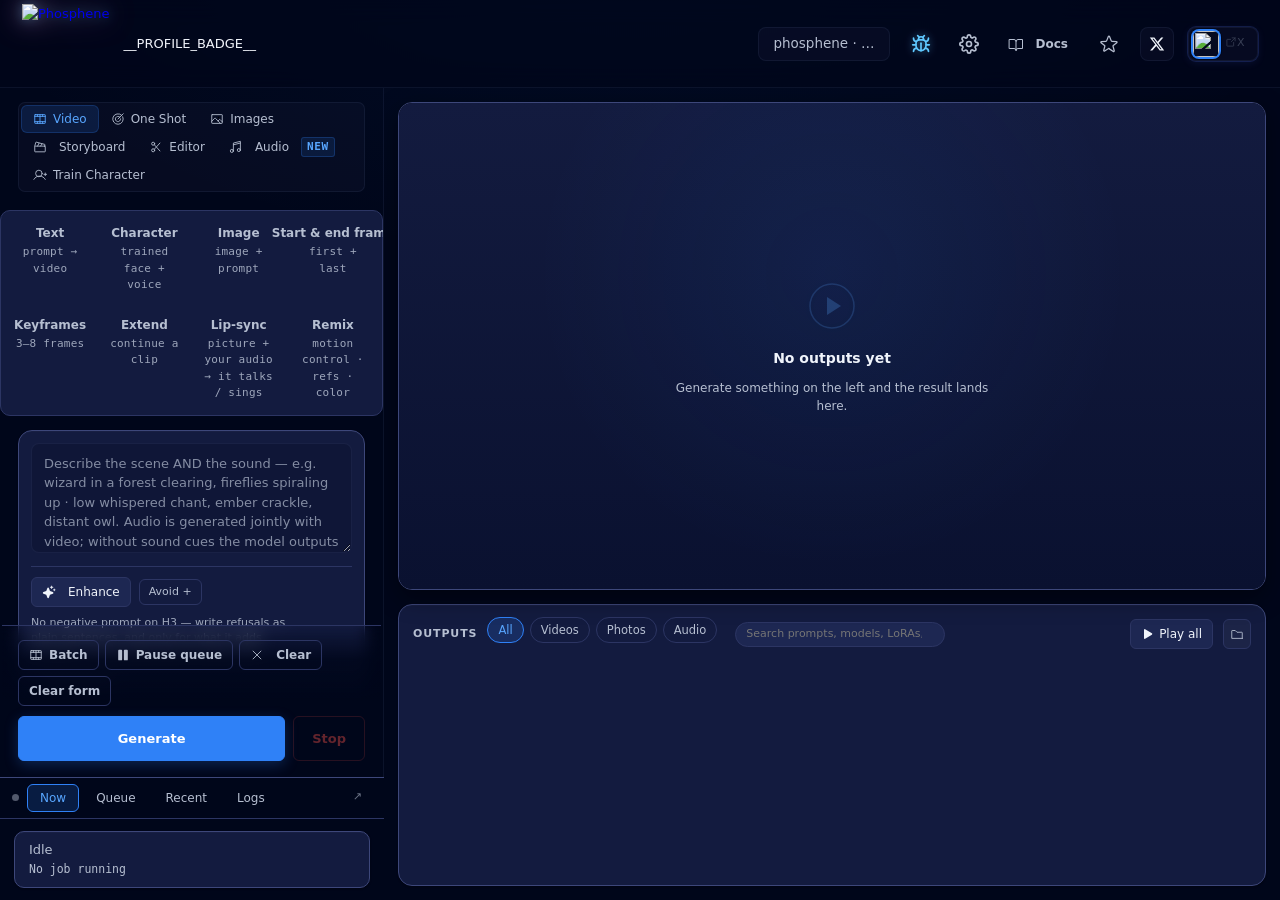
==== webapp/index.html @ 0e21e555 "Merge remote-tracking branch 'origin/main'" ====
<!doctype html>
<html lang="en">
<head>
  <meta charset="utf-8">
  <meta name="viewport" content="width=device-width, initial-scale=1">
  <title>Phosphene</title>
  <!-- The build this PROCESS is serving, not the one in the working tree.
       Server-rendered, so it answers before a byte of JS runs and survives
       a page saved to disk. See build_stamp_text(). -->
  <meta name="phosphene-build" content="__BUILD_STAMP__">
  <link rel="icon" type="image/png" sizes="64x64" href="/assets/favicon-64.png">
  <link rel="icon" type="image/png" sizes="256x256" href="/assets/favicon.png">
  <!-- The panel stylesheet lives on disk at webapp/style/panel.css (served
       by do_GET's /webapp/ route with __ENGINE_RULES__ substituted at request
       time from the ENGINES registry — same single-source substitution page()
       used to do when the CSS was embedded here). New styles go in that file,
       never in this string. See docs/ARCHITECTURE.md. -->
  <link rel="stylesheet" href="/webapp/style/panel.css">
</head>
<!-- data-cap-tier is set at request time by page() from _resolve_cap_tier() —
     the FEATURE tier: this Mac's RAM, folded down to what the active
     generation can serve (or the LTX_FORCE_CAP_TIER env override). CSS rules
     `body[data-cap-tier="q4|q8"]` switch which intents are visible.
     window.PHOSPHENE_CAP_TIER mirrors it for runtime JS branches.

     IT DOES NOT ANSWER "are the weights on disk" — that is `data-q8-pack`,
     written every poll from /status. On 2.5 the two diverge for the first
     time: a 64 GB Mac holding only the base pack resolves cap_tier=q8 and
     still cannot render a trained character. Both must be able to be true;
     see §11-E of the v4.0 spec. -->
<!-- data-engine is stamped in the markup, not left for setEngine() to add on
     boot: the per-engine fold rules (`body:not([data-engine="ltx"])
     [data-ltx-only]`) match a body with NO attribute, so every LTX-only
     control would flash hidden for the frame before the script runs. -->
<body data-cap-tier="__CAP_TIER__" data-engine="ltx">

<!-- Phosphor Icons (MIT, https://github.com/phosphor-icons/core) — inline symbol library.
     Referenced via <svg class="ph"><use href="#ph-NAME"/></svg>. The symbol set is
     curated, not the full Phosphor library — only icons we actually use. License notice
     lives at LICENSES/phosphor-icons.txt in the repo root. -->
<svg width="0" height="0" style="position:absolute;width:0;height:0;overflow:hidden" aria-hidden="true">
<defs>
<symbol id="ph-arrow-clockwise" viewBox="0 0 256 256"><polyline points="184 104 232 104 232 56" fill="none" stroke="currentColor" stroke-linecap="round" stroke-linejoin="round" stroke-width="16"/><path d="M188.4,192a88,88,0,1,1,1.83-126.23L232,104" fill="none" stroke="currentColor" stroke-linecap="round" stroke-linejoin="round" stroke-width="16"/></symbol>
<symbol id="ph-arrow-clockwise-bold" viewBox="0 0 256 256"><polyline points="184 104 232 104 232 56" fill="none" stroke="currentColor" stroke-linecap="round" stroke-linejoin="round" stroke-width="24"/><path d="M188.4,192a88,88,0,1,1,1.83-126.23L232,104" fill="none" stroke="currentColor" stroke-linecap="round" stroke-linejoin="round" stroke-width="24"/></symbol>
<symbol id="ph-arrow-square-out" viewBox="0 0 256 256"><polyline points="216 104 215.99 40.01 152 40" fill="none" stroke="currentColor" stroke-linecap="round" stroke-linejoin="round" stroke-width="16"/><line x1="136" y1="120" x2="216" y2="40" fill="none" stroke="currentColor" stroke-linecap="round" stroke-linejoin="round" stroke-width="16"/><path d="M184,136v72a8,8,0,0,1-8,8H48a8,8,0,0,1-8-8V80a8,8,0,0,1,8-8h72" fill="none" stroke="currentColor" stroke-linecap="round" stroke-linejoin="round" stroke-width="16"/></symbol>
<symbol id="ph-arrow-up" viewBox="0 0 256 256"><line x1="128" y1="216" x2="128" y2="40" fill="none" stroke="currentColor" stroke-linecap="round" stroke-linejoin="round" stroke-width="16"/><polyline points="56 112 128 40 200 112" fill="none" stroke="currentColor" stroke-linecap="round" stroke-linejoin="round" stroke-width="16"/></symbol>
<symbol id="ph-caret-down-bold" viewBox="0 0 256 256"><polyline points="208 96 128 176 48 96" fill="none" stroke="currentColor" stroke-linecap="round" stroke-linejoin="round" stroke-width="24"/></symbol>
<symbol id="ph-check-bold" viewBox="0 0 256 256"><polyline points="40 144 96 200 224 72" fill="none" stroke="currentColor" stroke-linecap="round" stroke-linejoin="round" stroke-width="24"/></symbol>
<symbol id="ph-download-simple" viewBox="0 0 256 256"><line x1="128" y1="144" x2="128" y2="32" fill="none" stroke="currentColor" stroke-linecap="round" stroke-linejoin="round" stroke-width="16"/><polyline points="216 144 216 208 40 208 40 144" fill="none" stroke="currentColor" stroke-linecap="round" stroke-linejoin="round" stroke-width="16"/><polyline points="168 104 128 144 88 104" fill="none" stroke="currentColor" stroke-linecap="round" stroke-linejoin="round" stroke-width="16"/></symbol>
<symbol id="ph-film-slate" viewBox="0 0 256 256"><path d="M216,112H40a8,8,0,0,0-8,8v88a8,8,0,0,0,8,8H216a8,8,0,0,0,8-8V120A8,8,0,0,0,216,112Z" fill="none" stroke="currentColor" stroke-linecap="round" stroke-linejoin="round" stroke-width="16"/><path d="M32,112,50.6,44.7a8,8,0,0,1,9.8-5.6L213.3,80.4a8,8,0,0,1,5.6,9.8L213,112" fill="none" stroke="currentColor" stroke-linecap="round" stroke-linejoin="round" stroke-width="16"/><line x1="110.1" y1="59.5" x2="83.2" y2="112" fill="none" stroke="currentColor" stroke-linecap="round" stroke-linejoin="round" stroke-width="16"/><line x1="163.9" y1="74" x2="137" y2="112" fill="none" stroke="currentColor" stroke-linecap="round" stroke-linejoin="round" stroke-width="16"/></symbol>
<symbol id="ph-film-strip" viewBox="0 0 256 256"><rect x="32" y="48" width="192" height="160" rx="8" fill="none" stroke="currentColor" stroke-linecap="round" stroke-linejoin="round" stroke-width="16"/><line x1="128" y1="48" x2="128" y2="208" fill="none" stroke="currentColor" stroke-linecap="round" stroke-linejoin="round" stroke-width="16"/><line x1="32" y1="80" x2="224" y2="80" fill="none" stroke="currentColor" stroke-linecap="round" stroke-linejoin="round" stroke-width="16"/><line x1="32" y1="176" x2="224" y2="176" fill="none" stroke="currentColor" stroke-linecap="round" stroke-linejoin="round" stroke-width="16"/><line x1="80" y1="48" x2="80" y2="80" fill="none" stroke="currentColor" stroke-linecap="round" stroke-linejoin="round" stroke-width="16"/><line x1="176" y1="48" x2="176" y2="80" fill="none" stroke="currentColor" stroke-linecap="round" stroke-linejoin="round" stroke-width="16"/><line x1="80" y1="176" x2="80" y2="208" fill="none" stroke="currentColor" stroke-linecap="round" stroke-linejoin="round" stroke-width="16"/><line x1="176" y1="176" x2="176" y2="208" fill="none" stroke="currentColor" stroke-linecap="round" stroke-linejoin="round" stroke-width="16"/></symbol>
<symbol id="ph-scissors" viewBox="0 0 256 256"><circle cx="76" cy="68" r="28" fill="none" stroke="currentColor" stroke-linecap="round" stroke-linejoin="round" stroke-width="16"/><circle cx="76" cy="188" r="28" fill="none" stroke="currentColor" stroke-linecap="round" stroke-linejoin="round" stroke-width="16"/><line x1="96.9" y1="86.6" x2="200" y2="200" fill="none" stroke="currentColor" stroke-linecap="round" stroke-linejoin="round" stroke-width="16"/><line x1="96.9" y1="169.4" x2="200" y2="56" fill="none" stroke="currentColor" stroke-linecap="round" stroke-linejoin="round" stroke-width="16"/></symbol>
<symbol id="ph-gear-six" viewBox="0 0 256 256"><circle cx="128" cy="128" r="40" fill="none" stroke="currentColor" stroke-linecap="round" stroke-linejoin="round" stroke-width="16"/><path d="M130.05,206.11c-1.34,0-2.69,0-4,0L94,224a104.61,104.61,0,0,1-34.11-19.2l-.12-36c-.71-1.12-1.38-2.25-2-3.41L25.9,147.24a99.15,99.15,0,0,1,0-38.46l31.84-18.1c.65-1.15,1.32-2.29,2-3.41l.16-36A104.58,104.58,0,0,1,94,32l32,17.89c1.34,0,2.69,0,4,0L162,32a104.61,104.61,0,0,1,34.11,19.2l.12,36c.71,1.12,1.38,2.25,2,3.41l31.85,18.14a99.15,99.15,0,0,1,0,38.46l-31.84,18.1c-.65,1.15-1.32,2.29-2,3.41l-.16,36A104.58,104.58,0,0,1,162,224Z" fill="none" stroke="currentColor" stroke-linecap="round" stroke-linejoin="round" stroke-width="16"/></symbol>
<symbol id="ph-image" viewBox="0 0 256 256"><rect x="32" y="48" width="192" height="160" rx="8" fill="none" stroke="currentColor" stroke-linecap="round" stroke-linejoin="round" stroke-width="16"/><circle cx="156" cy="100" r="12"/><path d="M147.31,164,173,138.34a8,8,0,0,1,11.31,0L224,178.06" fill="none" stroke="currentColor" stroke-linecap="round" stroke-linejoin="round" stroke-width="16"/><path d="M32,168.69l54.34-54.35a8,8,0,0,1,11.32,0L191.31,208" fill="none" stroke="currentColor" stroke-linecap="round" stroke-linejoin="round" stroke-width="16"/></symbol>
<symbol id="ph-info-fill" viewBox="0 0 256 256"><path d="M128,24A104,104,0,1,0,232,128,104.11,104.11,0,0,0,128,24Zm-4,48a12,12,0,1,1-12,12A12,12,0,0,1,124,72Zm12,112a16,16,0,0,1-16-16V128a8,8,0,0,1,0-16,16,16,0,0,1,16,16v40a8,8,0,0,1,0,16Z" fill="currentColor"/></symbol>
<symbol id="ph-info" viewBox="0 0 256 256"><circle cx="128" cy="128" r="96" fill="none" stroke="currentColor" stroke-linecap="round" stroke-linejoin="round" stroke-width="16"/><polyline points="120 120 128 120 128 172 136 172" fill="none" stroke="currentColor" stroke-linecap="round" stroke-linejoin="round" stroke-width="16"/><circle cx="126" cy="84" r="10" fill="currentColor"/></symbol>
<symbol id="ph-magnifying-glass" viewBox="0 0 256 256"><circle cx="112" cy="112" r="80" fill="none" stroke="currentColor" stroke-linecap="round" stroke-linejoin="round" stroke-width="16"/><line x1="168.57" y1="168.57" x2="224" y2="224" fill="none" stroke="currentColor" stroke-linecap="round" stroke-linejoin="round" stroke-width="16"/></symbol>
<symbol id="ph-book-open" viewBox="0 0 256 256"><path d="M128,88a32,32,0,0,1,32-32h72V200H160a32,32,0,0,0-32,32" fill="none" stroke="currentColor" stroke-linecap="round" stroke-linejoin="round" stroke-width="16"/><path d="M24,200H96a32,32,0,0,1,32,32V88A32,32,0,0,0,96,56H24Z" fill="none" stroke="currentColor" stroke-linecap="round" stroke-linejoin="round" stroke-width="16"/></symbol>
<symbol id="ph-pause-fill" viewBox="0 0 256 256"><path d="M216,48V208a16,16,0,0,1-16,16H160a16,16,0,0,1-16-16V48a16,16,0,0,1,16-16h40A16,16,0,0,1,216,48ZM96,32H56A16,16,0,0,0,40,48V208a16,16,0,0,0,16,16H96a16,16,0,0,0,16-16V48A16,16,0,0,0,96,32Z" fill="currentColor"/></symbol>
<symbol id="ph-pencil-simple" viewBox="0 0 256 256"><path d="M92.69,216H48a8,8,0,0,1-8-8V163.31a8,8,0,0,1,2.34-5.65L165.66,34.34a8,8,0,0,1,11.31,0L221.66,79a8,8,0,0,1,0,11.31L98.34,213.66A8,8,0,0,1,92.69,216Z" fill="none" stroke="currentColor" stroke-linecap="round" stroke-linejoin="round" stroke-width="16"/><line x1="136" y1="64" x2="192" y2="120" fill="none" stroke="currentColor" stroke-linecap="round" stroke-linejoin="round" stroke-width="16"/></symbol>
<!-- FILM-43: "Duplicate this storyboard" — two overlapping rounded
     rectangles, same currentColor-stroke idiom as every other ph- icon here. -->
<symbol id="ph-copy" viewBox="0 0 256 256"><rect x="88" y="88" width="128" height="128" rx="12" fill="none" stroke="currentColor" stroke-linecap="round" stroke-linejoin="round" stroke-width="16"/><path d="M168,88V56a8,8,0,0,0-8-8H56a8,8,0,0,0-8,8V160a8,8,0,0,0,8,8H88" fill="none" stroke="currentColor" stroke-linecap="round" stroke-linejoin="round" stroke-width="16"/></symbol>
<symbol id="ph-play-fill" viewBox="0 0 256 256"><path d="M240,128a15.74,15.74,0,0,1-7.6,13.51L88.32,229.65a16,16,0,0,1-16.2.3A15.86,15.86,0,0,1,64,216.13V39.87a15.86,15.86,0,0,1,8.12-13.82,16,16,0,0,1,16.2.3L232.4,114.49A15.74,15.74,0,0,1,240,128Z" fill="currentColor"/></symbol>
<symbol id="ph-sparkle-fill" viewBox="0 0 256 256"><path d="M208,144a15.78,15.78,0,0,1-10.42,14.94L146,178l-19,51.62a15.92,15.92,0,0,1-29.88,0L78,178l-51.62-19a15.92,15.92,0,0,1,0-29.88L78,110l19-51.62a15.92,15.92,0,0,1,29.88,0L146,110l51.62,19A15.78,15.78,0,0,1,208,144ZM152,48h16V64a8,8,0,0,0,16,0V48h16a8,8,0,0,0,0-16H184V16a8,8,0,0,0-16,0V32H152a8,8,0,0,0,0,16Zm88,32h-8V72a8,8,0,0,0-16,0v8h-8a8,8,0,0,0,0,16h8v8a8,8,0,0,0,16,0V96h8a8,8,0,0,0,0-16Z" fill="currentColor"/></symbol>
<symbol id="ph-target" viewBox="0 0 256 256"><line x1="128" y1="128" x2="224" y2="32" fill="none" stroke="currentColor" stroke-linecap="round" stroke-linejoin="round" stroke-width="16"/><path d="M195.88,60.12a95.88,95.88,0,1,0,18.77,26.49" fill="none" stroke="currentColor" stroke-linecap="round" stroke-linejoin="round" stroke-width="16"/><path d="M161.94,94.06a48,48,0,1,0,14,31.2" fill="none" stroke="currentColor" stroke-linecap="round" stroke-linejoin="round" stroke-width="16"/></symbol>
<symbol id="ph-trash-simple" viewBox="0 0 256 256"><line x1="216" y1="56" x2="40" y2="56" fill="none" stroke="currentColor" stroke-linecap="round" stroke-linejoin="round" stroke-width="16"/><line x1="88" y1="24" x2="168" y2="24" fill="none" stroke="currentColor" stroke-linecap="round" stroke-linejoin="round" stroke-width="16"/><path d="M200,56V208a8,8,0,0,1-8,8H64a8,8,0,0,1-8-8V56" fill="none" stroke="currentColor" stroke-linecap="round" stroke-linejoin="round" stroke-width="16"/></symbol>
<symbol id="ph-warning-fill" viewBox="0 0 256 256"><path d="M236.8,188.09,149.35,36.22h0a24.76,24.76,0,0,0-42.7,0L19.2,188.09a23.51,23.51,0,0,0,0,23.72A24.35,24.35,0,0,0,40.55,224h174.9a24.35,24.35,0,0,0,21.33-12.19A23.51,23.51,0,0,0,236.8,188.09ZM120,104a8,8,0,0,1,16,0v40a8,8,0,0,1-16,0Zm8,88a12,12,0,1,1,12-12A12,12,0,0,1,128,192Z" fill="currentColor"/></symbol>
<symbol id="ph-x" viewBox="0 0 256 256"><line x1="200" y1="56" x2="56" y2="200" stroke="currentColor" stroke-linecap="round" stroke-linejoin="round" stroke-width="16"/><line x1="200" y1="200" x2="56" y2="56" stroke="currentColor" stroke-linecap="round" stroke-linejoin="round" stroke-width="16"/></symbol>
<symbol id="ph-x-bold" viewBox="0 0 256 256"><line x1="200" y1="56" x2="56" y2="200" fill="none" stroke="currentColor" stroke-linecap="round" stroke-linejoin="round" stroke-width="24"/><line x1="200" y1="200" x2="56" y2="56" fill="none" stroke="currentColor" stroke-linecap="round" stroke-linejoin="round" stroke-width="24"/></symbol>
<symbol id="ph-x-circle" viewBox="0 0 256 256"><line x1="160" y1="96" x2="96" y2="160" fill="none" stroke="currentColor" stroke-linecap="round" stroke-linejoin="round" stroke-width="16"/><line x1="96" y1="96" x2="160" y2="160" fill="none" stroke="currentColor" stroke-linecap="round" stroke-linejoin="round" stroke-width="16"/><circle cx="128" cy="128" r="96" fill="none" stroke="currentColor" stroke-linecap="round" stroke-linejoin="round" stroke-width="16"/></symbol>
<symbol id="ph-x-circle-fill" viewBox="0 0 256 256"><path d="M128,24A104,104,0,1,0,232,128,104.11,104.11,0,0,0,128,24Zm37.66,130.34a8,8,0,0,1-11.32,11.32L128,139.31l-26.34,26.35a8,8,0,0,1-11.32-11.32L116.69,128,90.34,101.66a8,8,0,0,1,11.32-11.32L128,116.69l26.34-26.35a8,8,0,0,1,11.32,11.32L139.31,128Z" fill="currentColor"/></symbol>
<!-- File-kind icons referenced dynamically by agentAttachIcon(); the
     tree-shake regex doesn't see runtime string concatenation. -->
<symbol id="ph-paperclip" viewBox="0 0 256 256"><path d="M160,80,76.69,164.69a16,16,0,0,0,22.63,22.62L198.63,86.63a32,32,0,0,0-45.26-45.26L54.06,142.06a48,48,0,0,0,67.88,67.88L204,128" fill="none" stroke="currentColor" stroke-linecap="round" stroke-linejoin="round" stroke-width="16"/></symbol>
<symbol id="ph-file-text" viewBox="0 0 256 256"><path d="M200,224H56a8,8,0,0,1-8-8V40a8,8,0,0,1,8-8h96l56,56V216A8,8,0,0,1,200,224Z" fill="none" stroke="currentColor" stroke-linecap="round" stroke-linejoin="round" stroke-width="16"/><polyline points="152 32 152 88 208 88" fill="none" stroke="currentColor" stroke-linecap="round" stroke-linejoin="round" stroke-width="16"/><line x1="96" y1="136" x2="160" y2="136" fill="none" stroke="currentColor" stroke-linecap="round" stroke-linejoin="round" stroke-width="16"/><line x1="96" y1="168" x2="160" y2="168" fill="none" stroke="currentColor" stroke-linecap="round" stroke-linejoin="round" stroke-width="16"/></symbol>
<symbol id="ph-file-pdf" viewBox="0 0 256 256"><polyline points="216 152 184 152 184 208" fill="none" stroke="currentColor" stroke-linecap="round" stroke-linejoin="round" stroke-width="16"/><line x1="208" y1="184" x2="184" y2="184" fill="none" stroke="currentColor" stroke-linecap="round" stroke-linejoin="round" stroke-width="16"/><path d="M48,192H64a20,20,0,0,0,0-40H48v56" fill="none" stroke="currentColor" stroke-linecap="round" stroke-linejoin="round" stroke-width="16"/><path d="M112,152v56h16a28,28,0,0,0,0-56Z" fill="none" stroke="currentColor" stroke-linecap="round" stroke-linejoin="round" stroke-width="16"/><path d="M48,112V40a8,8,0,0,1,8-8h96l56,56v24" fill="none" stroke="currentColor" stroke-linecap="round" stroke-linejoin="round" stroke-width="16"/><polyline points="152 32 152 88 208 88" fill="none" stroke="currentColor" stroke-linecap="round" stroke-linejoin="round" stroke-width="16"/></symbol>
<symbol id="ph-folder-simple" viewBox="0 0 256 256"><path d="M224,208H32V72a8,8,0,0,1,8-8H92.69a8,8,0,0,1,5.65,2.34L128,96h88a8,8,0,0,1,8,8V208Z" fill="none" stroke="currentColor" stroke-linecap="round" stroke-linejoin="round" stroke-width="16"/></symbol>
<symbol id="ph-device-mobile" viewBox="0 0 256 256"><rect x="64" y="24" width="128" height="208" rx="16" fill="none" stroke="currentColor" stroke-linecap="round" stroke-linejoin="round" stroke-width="16"/><line x1="104" y1="56" x2="152" y2="56" fill="none" stroke="currentColor" stroke-linecap="round" stroke-linejoin="round" stroke-width="16"/></symbol>
<symbol id="ph-user-plus" viewBox="0 0 256 256"><circle cx="108" cy="100" r="60" fill="none" stroke="currentColor" stroke-linecap="round" stroke-linejoin="round" stroke-width="16"/><line x1="200" y1="116" x2="248" y2="116" fill="none" stroke="currentColor" stroke-linecap="round" stroke-linejoin="round" stroke-width="16"/><line x1="224" y1="92" x2="224" y2="140" fill="none" stroke="currentColor" stroke-linecap="round" stroke-linejoin="round" stroke-width="16"/><path d="M16,208c20.83-36.04,57.06-60,104-60s83.17,23.96,104,60" fill="none" stroke="currentColor" stroke-linecap="round" stroke-linejoin="round" stroke-width="16"/></symbol>
<symbol id="ph-music-notes" viewBox="0 0 256 256"><circle cx="180" cy="184" r="28" fill="none" stroke="currentColor" stroke-linecap="round" stroke-linejoin="round" stroke-width="16"/><circle cx="52" cy="200" r="28" fill="none" stroke="currentColor" stroke-linecap="round" stroke-linejoin="round" stroke-width="16"/><polyline points="80 200 80 56 208 24 208 184" fill="none" stroke="currentColor" stroke-linecap="round" stroke-linejoin="round" stroke-width="16"/><line x1="80" y1="88" x2="208" y2="56" fill="none" stroke="currentColor" stroke-linecap="round" stroke-linejoin="round" stroke-width="16"/></symbol>
<symbol id="ph-star" viewBox="0 0 256 256"><path d="M132.4,190.7l50.4,32.5a8,8,0,0,0,12.1-8.7l-15.1-57.7a8,8,0,0,1,2.7-8.3l45.6-37.5a8,8,0,0,0-4.6-14.2l-59.5-3.8a8,8,0,0,1-7-5.1L134.6,31.5a8,8,0,0,0-14.9,0L97.3,87.9a8,8,0,0,1-7,5.1L30.8,96.8a8,8,0,0,0-4.6,14.2l45.6,37.5a8,8,0,0,1,2.7,8.3L60.5,209a8,8,0,0,0,12.1,8.7l50.4-32.5A8,8,0,0,1,132.4,190.7Z" fill="none" stroke="currentColor" stroke-linecap="round" stroke-linejoin="round" stroke-width="16"/></symbol>
<symbol id="ph-x-brand" viewBox="0 0 24 24"><path d="M18.244 2.25h3.308l-7.227 8.26 8.502 11.24H16.17l-5.214-6.817L4.99 21.75H1.68l7.73-8.835L1.254 2.25H8.08l4.713 6.231zm-1.161 17.52h1.833L7.084 4.126H5.117z" fill="currentColor"/></symbol>
<!-- ==== ENGINE MARKS ====================================================
     One per row of the ENGINES table (`mark`). Original stroked monograms,
     drawn here: this ships in an open-source repo and no third-party brand
     mark goes in it, scraped or bundled. Each is a letterform plus one glyph
     that says what the engine does, so two engines read apart at 16 px
     without impersonating anyone. currentColor throughout — the accent comes
     from --eng-accent, which _engine_css() emits from the same table.
     ADDING AN ENGINE = one ENGINES entry + one <symbol> here. -->
<!-- LTX-2.3 — "L" with a play wedge. -->
<symbol id="eng-mark-ltx" viewBox="0 0 24 24"><path d="M7.6 6.4v11.2h5.6" fill="none" stroke="currentColor" stroke-width="2.4" stroke-linecap="round" stroke-linejoin="round"/><path d="M15.6 8.4v7.2l5-3.6z" fill="currentColor"/></symbol>
<!-- Hailuo H3 — "H" with three ascending level bars: the 3, and the sound. -->
<symbol id="eng-mark-h3" viewBox="0 0 24 24"><path d="M5.4 6.4v11.2M11.4 6.4v11.2M5.4 12h6" fill="none" stroke="currentColor" stroke-width="2.2" stroke-linecap="round"/><path d="M15.6 10v4M18.6 8.4v7.2M21.4 6.8v10.4" fill="none" stroke="currentColor" stroke-width="2.2" stroke-linecap="round"/></symbol>
<!-- Flux Video — "F" with a flow chevron. Rendered only under
     LTX_ENGINE_PREVIEW=1; the symbol is free to sit here regardless. -->
<symbol id="eng-mark-music" viewBox="0 0 24 24"><path d="M9 18V5l11-2v13M9 8l11-2" fill="none" stroke="currentColor" stroke-width="2"/><ellipse cx="6" cy="18" rx="3" ry="2" fill="currentColor"/><ellipse cx="17" cy="16" rx="3" ry="2" fill="currentColor"/></symbol>
<symbol id="eng-mark-flux" viewBox="0 0 24 24"><path d="M7.4 17.6V6.4h6.4M7.4 11.6h5" fill="none" stroke="currentColor" stroke-width="2.2" stroke-linecap="round" stroke-linejoin="round"/><path d="M16.4 8.6l3.6 3.4-3.6 3.4" fill="none" stroke="currentColor" stroke-width="2.2" stroke-linecap="round" stroke-linejoin="round"/></symbol>
<symbol id="ph-speaker-slash" viewBox="0 0 256 256"><line x1="48" y1="40" x2="208" y2="216" fill="none" stroke="currentColor" stroke-linecap="round" stroke-linejoin="round" stroke-width="16"/><path d="M80,168H32a8,8,0,0,1-8-8V96a8,8,0,0,1,8-8H80l72-56V147" fill="none" stroke="currentColor" stroke-linecap="round" stroke-linejoin="round" stroke-width="16"/><path d="M152,179v45L94.4,179.2" fill="none" stroke="currentColor" stroke-linecap="round" stroke-linejoin="round" stroke-width="16"/></symbol>
</defs>
</svg>

<!-- Update banner. Deliberately a BANNER and not a modal: an update is not an
     emergency and a dialog that blocks a running render is worse than being
     out of date. Shown only when the version check says we are behind AND the
     user has not dismissed THIS version — dismissing 4.1.1 must not silence
     4.2.0, which is why the setting stores a version string, not a boolean. -->
<div id="updateBanner" hidden>
  <div class="ub-main">
    <svg class="ph ub-icon" aria-hidden="true"><use href="#ph-arrow-up"/></svg>
    <div class="ub-text">
      <strong id="ubTitle">A new version is available</strong>
      <span id="ubSub" class="ub-sub"></span>
    </div>
    <button type="button" class="ub-go" id="ubUpdate">Update now</button>
    <button type="button" class="ub-dismiss" id="ubLater" title="Hide until the next version">Later</button>
  </div>
  <!-- ONE row, both asks, once ever. A second dismissible prompt for
       "contribute" would double the nagging to say a smaller thing, and the
       moment someone is already looking at our GitHub link is exactly the
       moment the contributing link is worth showing. -->
  <div class="ub-star" id="ubStar" hidden>
    <span>Updating takes a minute — <a href="https://github.com/mrbizarro/phosphene" id="ubStarLink" target="_blank" rel="noopener">a star on GitHub</a> while you wait means the world.</span>
    <span class="ub-sep">·</span>
    <span>Fixed something, or want to add an engine? <a href="https://github.com/mrbizarro/phosphene/blob/main/CONTRIBUTING.md" id="ubContribLink" target="_blank" rel="noopener">PRs are welcome and get credited</a>.</span>
    <button type="button" class="ub-already" id="ubStarDone">Already did</button>
  </div>
</div>

<!-- ONE MODAL, TWO SPEAKERS (v4.9): the update pop-up and the maintainer
     broadcast share this chrome. A POP-UP, not just the banner, is the owner's
     explicit ruling: "it should be a pop-up... people who don't update will be
     annoyed by it every time they open the app" — that is the design, not a
     defect. Dismissal lasts one page load for updates; broadcasts dismiss
     forever per message id. Body renders as textContent, never HTML. -->
<div id="phModalWrap" hidden>
  <div id="phModal" role="dialog" aria-modal="true" aria-labelledby="phModalTitle">
    <div id="phModalKicker"></div>
    <h2 id="phModalTitle"></h2>
    <div id="phModalBody"></div>
    <div id="phModalActions">
      <button type="button" id="phModalSecondary"></button>
      <button type="button" id="phModalPrimary"></button>
    </div>
  </div>
</div>

<header>
  <a href="/" class="brand"><img src="/assets/phosphene_cycle_word_transparent.png" alt="Phosphene"></a>
  <!-- The standalone version badge is gone: #versionPill already carries the
       version in EVERY state it can be in — "Up to date · 4.2.0",
       "Update to 4.3.0", "Checking · 4.2.0", "4.2.0 · dev · <sha>",
       "4.2.0 · offline". Printing it twice cost a header slot that the
       health cluster needed, on the machines where the cluster was
       already truncating. -->
  __PROFILE_BADGE__
  <span class="spacer"></span>
  <!-- ============== ENGINE SWITCHER ==============
       Which model renders the shot, as a first-class control in the top
       right — engine is a CHOICE, everything to the right of the divider is
       STATE the machine reports, and the hairline is there to say so. Empty
       in the markup: renderEngineSwitch() fills it from BOOT.engines (the
       server-side ENGINES table), so a third engine is one Python entry plus
       one <symbol>, not a header rewrite. Hidden until then — a Mac that
       can't run any optional engine has nothing to choose between, and the
       switcher and its divider both disappear (the same gate the old inline
       #engineRow had, preserved). -->
  <div class="engine-switch" id="engineSwitch" role="group" aria-label="Render engine" hidden></div>
  <span class="hdr-div" id="engineSwitchDivider" hidden></span>
  <!-- Hardware tier badge — clickable, opens a dialog explaining what
       this Mac's RAM tier allows. Modes / qualities the tier doesn't
       support are visibly disabled in the form below. -->
  <!-- ONE HEALTH CLUSTER (v4.0.5) — every machine-state pill lives in a
       single container: one visual unit to scan instead of six loose pills
       bleeding across the header, and one SHRINKABLE region, so a narrow
       window compresses the cluster instead of shoving the creator chip
       into the header's overflow:hidden (the "avatar clipped" report).
       Individual pill ids and their JS updaters are untouched. -->
  <!-- ONE CHIP (v4.5.0). Six pills across the header truncated on a 14" window
       and could not have taken a seventh. The pills are UNCHANGED — same ids,
       same updaters, same colour classes — they simply live inside the popover
       now, relocated at boot, so nothing downstream had to learn a new shape.
       The chip SUMMARISES them: worst state wins the colour, and memory stays
       on the face because it is the one number worth a glance.
       PORTALED to <body>: <header> is overflow:hidden and would slice it —
       the same clipping that once cut off the avatar. -->
  <div id="healthCluster" role="group" aria-label="System health" hidden>
    <button type="button" id="healthChip" aria-haspopup="dialog"
            aria-expanded="false" aria-controls="healthPop"
            title="System health — click for detail">
      <span class="hc-dot" id="hcDot"></span>
      <span class="hc-face" id="hcFace">checking…</span>
      <svg class="ph hc-caret" aria-hidden="true"><use href="#ph-caret-down-bold"/></svg>
    </button>
    <div id="healthPop" hidden role="dialog" aria-label="System health detail">
      <div class="hc-row" data-pill="tierPill"><span class="hc-label">Tier</span></div>
      <div class="hc-row" data-pill="memPill"><span class="hc-label">Memory</span></div>
      <!-- SYS-19: "Helper" is the internal subprocess name (mlx_warm_helper.py);
           from a creator's chair this row answers "can I render right now",
           which "Engine" says plainly. -->
      <div class="hc-row" data-pill="helperPill"><span class="hc-label">Engine</span></div>
      <div class="hc-row" data-pill="modelsPill"><span class="hc-label">Models</span></div>
      <div class="hc-row" data-pill="comfyPill"><span class="hc-label">ComfyUI</span></div>
      <div class="hc-row" data-pill="queuePill"><span class="hc-label">Queue</span></div>
      <div class="hc-row" data-pill="jobPill"><span class="hc-label">Render</span></div>
    </div>
    <span id="tierPill" class="pill" style="cursor:pointer" onclick="openTierModal()" title="Click to see what this Mac can do">click for system info</span>
    <span id="memPill" class="pill">memory…</span>
    <span id="comfyPill" class="pill" style="display:none">comfy…</span>
    <span id="helperPill" class="pill">engine…</span>
    <!-- Models pill: shows roll-up status (X / Y models ready) and click-opens
         a modal with per-repo download buttons. Color reflects readiness:
         pill-good = all models present, pill-warn = base ready but Q8 missing,
         pill-bad = base incomplete (panel can't render). -->
    <span id="modelsPill" class="pill" style="cursor:pointer" onclick="openModelsModal()" title="View / download model status">models…</span>
    <span id="queuePill" class="pill">queue 0</span>
    <span id="jobPill" class="pill">idle</span>
  </div>
  <!-- Update-available pill. Hidden by default; renders only when the
       /version poller finds the install behind origin/main. Click → modal
       listing the unseen commits. We do this because users keep telling
       us "I clicked Update but I don't see anything" — by the time they
       do, we've usually pushed three more fixes. -->
  <!-- Version pill — the "magic button". Always visible so users learn
       where to look. Clicking does the right thing for the state:
         pill-current   Y1.001          click → re-check GitHub now
         pill-update    ↑ Y1.002        click → git pull (then restart)
         pill-restart   ↻ restart       click → just a reminder hint
         pill-dev       Y1.001 ⚙        click → toast with reason
         pill-checking  Y1.001          (idle, while first poll runs)
       No modal — confirm() + small toast for everything. -->
  <span id="versionPill" class="pill pill-checking" style="cursor:pointer"
        onclick="versionPillClick()" title="Phosphene version">phosphene · …</span>
  <!-- Bug-report button — neon-pulsing in the header pill row. Opens a
       modal that pre-fills environment info + log tail and finishes with a
       pre-filled GitHub issue (URL-built client-side, no auth). Sits before
       the settings cog so it's where the user looks first when something
       feels off. -->
  <!-- SYS-25: icon-only buttons had `title` (hover/focus tooltip, set
       lazily by tips.js) but no `aria-label`, so a screen reader announced
       them as unlabeled until tips.js happened to fire. Static labels
       here are read immediately, every time. -->
  <button id="bugBtn" class="icon-btn bug-btn" onclick="openBugModal()" aria-label="Report a bug" title="Report a bug — opens GitHub issue with environment pre-filled">
    <svg viewBox="0 0 24 24" width="16" height="16" fill="none" stroke="currentColor" stroke-width="2" stroke-linecap="round" stroke-linejoin="round">
      <path d="M8 2l1.88 1.88"></path>
      <path d="M14.12 3.88L16 2"></path>
      <path d="M9 7.13v-1a3.003 3.003 0 0 1 6 0v1"></path>
      <path d="M12 20c-3.3 0-6-2.7-6-6v-3a4 4 0 0 1 4-4h4a4 4 0 0 1 4 4v3c0 3.3-2.7 6-6 6z"></path>
      <path d="M12 20v-9"></path>
      <path d="M6.53 9C4.6 8.8 3 7.1 3 5"></path>
      <path d="M6 13H2"></path>
      <path d="M3 21c0-2.1 1.7-3.8 3.8-4"></path>
      <path d="M20.97 5c0 2.1-1.6 3.8-3.5 4"></path>
      <path d="M22 13h-4"></path>
      <path d="M17.2 17c2.1.2 3.8 1.9 3.8 4"></path>
    </svg>
  </button>
  <!-- Settings cog: opens the modal that lets users pick output codec
       presets (Standard / Video production / Web / Custom). Sits between the
       runtime pills and Stop Comfy so it's findable but not loud. -->
  <button id="settingsBtn" class="icon-btn" onclick="openSettingsModal()" aria-label="Settings" title="Settings — models, rendering, output, accounts">
    <svg viewBox="0 0 24 24" width="16" height="16" fill="none" stroke="currentColor" stroke-width="2" stroke-linecap="round" stroke-linejoin="round">
      <circle cx="12" cy="12" r="3"></circle>
      <path d="M19.4 15a1.65 1.65 0 0 0 .33 1.82l.06.06a2 2 0 0 1 0 2.83 2 2 0 0 1-2.83 0l-.06-.06a1.65 1.65 0 0 0-1.82-.33 1.65 1.65 0 0 0-1 1.51V21a2 2 0 0 1-4 0v-.09A1.65 1.65 0 0 0 9 19.4a1.65 1.65 0 0 0-1.82.33l-.06.06a2 2 0 0 1-2.83 0 2 2 0 0 1 0-2.83l.06-.06a1.65 1.65 0 0 0 .33-1.82 1.65 1.65 0 0 0-1.51-1H3a2 2 0 0 1 0-4h.09A1.65 1.65 0 0 0 4.6 9a1.65 1.65 0 0 0-.33-1.82l-.06-.06a2 2 0 0 1 0-2.83 2 2 0 0 1 2.83 0l.06.06a1.65 1.65 0 0 0 1.82.33H9a1.65 1.65 0 0 0 1-1.51V3a2 2 0 0 1 4 0v.09a1.65 1.65 0 0 0 1 1.51 1.65 1.65 0 0 0 1.82-.33l.06-.06a2 2 0 0 1 2.83 0 2 2 0 0 1 0 2.83l-.06.06a1.65 1.65 0 0 0-.33 1.82V9a1.65 1.65 0 0 0 1.51 1H21a2 2 0 0 1 0 4h-.09a1.65 1.65 0 0 0-1.51 1z"></path>
    </svg>
  </button>
  <!-- DOCS. The manual gets a door of its own beside the gear, with a WORD on
       it: an icon alone is the discoverability problem the Docs exist to fix
       (users asked for features that already shipped because nothing on
       screen used their words). ? opens it too, on the shortcuts page. -->
  <button id="docsBtn" type="button" class="icon-btn docs-btn" onclick="openDocs()"
          data-shortcut="docs.open" title="Docs — how every tool works, and every shortcut">
    <svg class="ph" aria-hidden="true"><use href="#ph-book-open"/></svg><span class="docs-btn-word">Docs</span>
  </button>
  <button id="stopComfyBtn" class="ghost-btn" style="display:none" onclick="api('/stop_comfy', 'POST').then(poll)">Stop Comfy</button>
  <!-- Official Phosphene account on X (2026-05-18). Sits next to the
       "by Bizarro" creator credit so the two brand links read as a
       single right-corner cluster. Subtle pulsing glow uses the
       Phosphene gradient (blue → violet) so it pulls the eye without
       being loud. Tooltip on hover; the link itself opens a new tab. -->
  <!-- The star has a PERMANENT home, not only the one-time row in the update
       banner. That row is gated on being behind, so a user who keeps Phosphene
       current — the people most likely to star it — could never see it, and
       there was no way to find it on purpose. This is a static link, never a
       prompt: no badge, no pulse, no counter. -->
  <a class="icon-btn star-link" id="starLink"
     href="https://github.com/mrbizarro/phosphene" target="_blank" rel="noopener"
     aria-label="Star Phosphene on GitHub" title="Star Phosphene on GitHub — it is how people find it">
    <svg class="ph" aria-hidden="true"><use href="#ph-star"/></svg>
  </a>
  <a class="phosphene-x-link" href="https://x.com/PhospheneAI" target="_blank" rel="noopener"
     aria-label="Follow @PhospheneAI on X" title="Follow @PhospheneAI on X — the official Phosphene account">
    <svg class="ph" aria-hidden="true"><use href="#ph-x-brand"/></svg>
  </a>
  <a class="creator-link" href="https://x.com/AIBizarrothe" target="_blank" rel="noopener" title="Follow Mr. Bizarro on X (the panel's creator)">
    <img src="/assets/bizarro-avatar.jpg" class="creator-avatar" alt="">
    <span>by Bizarro</span>
    <span class="x-icon"><svg class="ph" aria-hidden="true"><use href="#ph-arrow-square-out"/></svg>X</span>
  </a>
</header>

<main class="layout">

  <!-- ============== FORM PANE ============== -->
  <aside class="form-pane">

    <!-- Workflow tabs: Manual (the unified generate form), Characters
         (pick a trained character + scene + ship), Train (train new
         character LoRAs). Default = manual; the choice persists in
         localStorage so the user lands on the same tab next session. -->
    <!-- SYS-25, accessibility: this was a plain row of <button>s — 0
         role=tablist, 0 role=tab, 0 aria-selected anywhere on the page.
         A screen reader had no way to know this was a tab strip, which
         tab was active, or how many there were. workflowSwitch()
         (editor.js) keeps aria-selected in sync with .active. -->
    <nav class="workflow-tabs" id="workflowTabs" role="tablist" aria-label="Workflow">
      <button data-workflow="manual" class="active" role="tab" aria-selected="true"><svg class="ph wf-icon" aria-hidden="true"><use href="#ph-film-strip"/></svg>Video</button>
      <!-- One Shot is its own door (2026-09-08): one continuous shot of 30 s – 2 min,
           with its own composer and its own API (POST /oneshot). It was a mode chip
           on the video form; a shot that never cuts is a different thing to make
           than a clip, and it gets the tab. -->
      <button data-workflow="oneshot" role="tab" aria-selected="false"><svg class="ph wf-icon" aria-hidden="true"><use href="#ph-target"/></svg>One Shot</button>
      <button data-workflow="studio" role="tab" aria-selected="false"><svg class="ph wf-icon" aria-hidden="true"><use href="#ph-image"/></svg>Images</button>
      <!-- Storyboard sits next to the video surfaces; Audio and Train are the
           two "go elsewhere and come back" tabs. No NEW badge on purpose —
           with no film in progress the panel must look exactly as it did
           yesterday, plus one calm word. The count span is filled only while
           a storyboard render is actually in flight. -->
      <button data-workflow="storyboard" role="tab" aria-selected="false"><svg class="ph wf-icon" aria-hidden="true"><use href="#ph-film-slate"/></svg>Storyboard<span class="new-badge sb-live" id="sbTabCount" hidden></span></button>
      <!-- The Editor is a PLACE, not a room inside the Storyboard. It opens
           with no board, on clips from any engine, and it stays open while
           you go and look at something else. -->
      <button data-workflow="editor" role="tab" aria-selected="false"><svg class="ph wf-icon" aria-hidden="true"><use href="#ph-scissors"/></svg>Editor</button>
      <button data-workflow="audio" role="tab" aria-selected="false"><svg class="ph wf-icon" aria-hidden="true"><use href="#ph-music-notes"/></svg>Audio<span class="new-badge">NEW</span></button>
      <button data-workflow="train" role="tab" aria-selected="false"><svg class="ph wf-icon" aria-hidden="true"><use href="#ph-user-plus"/></svg>Train Character</button>
    </nav>
    <!-- The original manual form is unchanged; it sits below in the DOM
         and is shown/hidden by JS as the workflow tab toggles. -->
    <!-- Inline models card. Sits ABOVE the mode picker because for many
         users the very first thing they need to do is download base
         weights — burying that in a header modal hides the whole point
         of the panel. Lives OUTSIDE #genForm so it persists across the
         video-form ↔ Image-Studio swap. -->
    <div id="modelsInline" class="models-inline" style="display:none">
      <button type="button" class="models-inline-dismiss" id="modelsInlineDismiss"
              title="Hide this card (won't show again until model state changes)"
              onclick="dismissModelsCard()"><svg class="ph" aria-hidden="true"><use href="#ph-x-bold"/></svg></button>
      <div class="models-inline-body">
        <div class="models-inline-icon" id="modelsInlineIcon"><svg class="ph" aria-hidden="true"><use href="#ph-download-simple"/></svg></div>
        <div class="models-inline-text">
          <div class="ttl" id="modelsInlineTitle">Download required</div>
          <div class="sub" id="modelsInlineSub">Click to start.</div>
          <div class="models-inline-progress" id="modelsInlineProgress" style="display:none">
            <div class="bar"><div class="fill" id="modelsInlineFill" style="width:0%"></div></div>
            <div class="last" id="modelsInlineLast"></div>
          </div>
        </div>
        <div class="models-inline-actions" id="modelsInlineActions"></div>
      </div>
      <a class="models-inline-link" onclick="openModelsModal()">Manage all models →</a>
    </div>

    <!-- SYS-16 (priority item): "no first-run path" -- a fresh 8 GB Mac and
         a 64 GB Studio saw the same empty prompt and placeholder, no example,
         no sample output. Shown when BOOT.first_run is true (server-computed
         from the SAME flag render_completed's first_render prop uses — "has
         this install ever finished a render"), hidden the moment poll() sees
         the first done history entry (renderFirstRunCard, boot.js), or on
         manual dismiss (persisted in panel_settings, same one-shot shape as
         the models-card dismissal). Lives OUTSIDE #genForm for the same
         reason modelsInline does: visible across the video-form <-> Studio
         swap is irrelevant here (Studio isn't the first thing to try), so it
         is hidden there in JS instead. -->

    <!-- Mode bar — segmented chip strip. Lifted OUT of #genForm so it
         stays visible when the user switches to Image Studio (which hides
         #genForm). Without this, once a user clicks Studio they had no
         way back to T2V/I2V short of refreshing. The hidden #mode input
         stays inside #genForm (further below) so the video form's
         FormData picks it up. The element keeps id=modeGroup and each
         chip keeps data-mode + .pill-btn (alongside .mode-chip) so the
         existing setMode() click wiring keeps working unchanged. -->
    <!-- SYS-25: tab semantics finished here via a MutationObserver
         (main.js, _wireModeGroupTabSemantics) rather than editing each of
         the ~6 places that toggle .active on these chips (boot.js,
         characters.js, engines.js, settings.js -- multiple packages'
         territory in this same mega-ship pass) — role=tab +
         aria-selected stay correct no matter which call site changes
         .active, with zero changes to that shared toggle logic. -->
    <div class="mode-bar pill-group" id="modeGroup" role="tablist" aria-label="Mode">
      <button type="button" class="mode-chip pill-btn" data-mode="t2v">Text<span class="mc-sub sub">prompt → video</span></button>
      <!-- Character intent — Codex C+ 2026-05-17. Promoted from a chip
           strip inside T2V to a first-class mode pill so the cascade
           (character selected → quality flips to Q8, LoRAs auto-stack,
           audio LoRA fuses) is visible in the mode picker, not a hidden
           toggle inside another mode. Q8-only — hidden on cap_tier="q4". -->
      <button type="button" class="mode-chip pill-btn" data-mode="character">Character<span class="mc-sub sub">trained face + voice</span></button>
      <button type="button" class="mode-chip pill-btn" data-mode="i2v">Image<span class="mc-sub sub">image + prompt</span></button>
      <!-- VA-33: renamed from "FFLF" — creator words, and distinct from the
           in-form "FFLF / Multi-Keyframe" toggle these chips duplicate
           (that toggle stays: it's the only way to change the keyframe
           COUNT once inside the section, not just enter it). -->
      <button type="button" class="mode-chip pill-btn" data-mode="keyframe" title="First-frame / last-frame interpolation (FFLF)">Start &amp; end frame<span class="mc-sub sub">first + last</span></button>
      <!-- Multi-keyframe shares backend mode="keyframe"; the form dropdown
           chooses any total anchor count from 3–8. -->
      <button type="button" class="mode-chip pill-btn" data-mode="keyframe" data-kf-default="multi">Keyframes<span class="mc-sub sub">3–8 frames</span></button>
      <button type="button" class="mode-chip pill-btn" data-mode="extend">Extend<span class="mc-sub sub">continue a clip</span></button>
      <!-- VA-01: lip-sync's only entrance used to be Audio tab → Music video
           → a folded "One shot (audio → video)" row that shared its name
           with the unrelated One Shot tab — nothing on the Video mode bar
           ever said "lip-sync", "talking" or "dub". This chip does not set
           a #genForm mode (data-mode intentionally absent); the click
           delegate below special-cases data-lipsync and calls
           openLipSyncEntry(), which jumps to the Audio tab's one-shot form
           (its own submit path — audioStudioGenerate, mode=a2v). -->
      <button type="button" class="mode-chip pill-btn" data-lipsync="1" title="Audio → Video — a picture (optional) and a stretch of audio become one clip whose mouth follows the track.">Lip-sync<span class="mc-sub sub">picture + your audio → it talks / sings</span></button>
      <!-- Remix — the IC-LoRA reference tools (Ingredients / Control / Colorize)
           grouped under ONE pill so the mode bar stays uncluttered. All three
           run on Q4 distilled (unlike FFLF/Extend/Character, which are Q8-only
           and hidden on the Q4 tier), so the parent is visible at every tier.
           Clicking it reveals #remixSubGroup and resumes the last-used tool
           (default Ingredients). The backend modes stay ingredients/control/
           restore — this is PURE UI grouping (see REMIX_MODES + setMode + the
           #remixSubGroup click wiring). -->
      <!-- The sub-line NAMES THE TOOLS, and that is the whole point of it.
           "your media → new video" described the group correctly and told
           nobody what was inside, so Motion Control — shipped, official
           weights, in this menu — was asked for twice as a missing feature
           (@sohaibpp on Pinokio: "Motion control"; a long-time user on X:
           "would love to see IC-LoRA support … exposed in the UI"). This is
           the only Remix copy visible without a click, so it carries the
           searchable words. -->
      <button type="button" class="mode-chip pill-btn" data-mode="remix">Remix<span class="mc-sub sub">motion control · refs · color</span></button>
      <!-- "Train" used to live here as a mode chip; promoted 2026-05-15 to
           a workflow tier (top tab strip). "Studio" (image generation) also
           lived here until 2026-05-17 — Mr Bizarro flagged that mixing image gen
           into the video mode strip didn't make sense, so it's been
           promoted to its own workflow tab as well. setMode('image') is
           still the entry point; workflowSwitch('studio') just calls it
           after hiding the other panes. -->
    </div>

    <!-- Remix sub-tools — second-level selector, visible ONLY when a Remix mode
         is active (toggled in setMode via REMIX_MODES). Each sub-pill sets the
         REAL backend mode (data-remix → setMode); the parent Remix pill above
         stays lit. Inline styles use var(--x, fallback) so they're safe whether
         or not the theme defines those vars. -->
    <div id="remixSubGroup" style="display:none;margin:-2px 0 12px;padding:9px 11px;border:1px solid var(--line,#262a33);border-left:3px solid var(--accent,#8b7bff);border-radius:11px;background:var(--accent-wash,rgba(139,123,255,.06))">
      <div style="font-size:11px;letter-spacing:.13em;text-transform:uppercase;color:var(--dim,#7a8194);margin-bottom:7px">Remix tool · bring your own media · IC-LoRA</div>
      <div class="mode-bar pill-group">
        <button type="button" class="mode-chip pill-btn" data-remix="ingredients" title="Ingredients IC-LoRA — 2–8 reference images (a face, a prop, a location) composed into one new clip.">Ingredients<span class="mc-sub sub">2–8 refs → one clip</span></button>
        <!-- "Control" said nothing about what it controls. The name people
             actually search for is Motion Control / Union Control, and the
             title carries the adapter's real name so a user who read about
             LTX IC-LoRAs elsewhere recognises it here. -->
        <button type="button" class="mode-chip pill-btn" data-remix="control" title="Union Control IC-LoRA — the render copies the motion, camera move, composition and pose of a clip you supply, while the prompt repaints the subject and scene. Feed it an ordinary video, or a pose / depth / canny sequence you already have.">Motion Control<span class="mc-sub sub">its motion → your scene</span></button>
        <button type="button" class="mode-chip pill-btn" data-remix="restore" title="Colorize IC-LoRA — adds natural color to a black-and-white or desaturated clip.">Colorize<span class="mc-sub sub">B&amp;W clip → color</span></button>
        <!-- Upscale & Face Fix (was "Upscale ×2" / "LTX Upscale"; mode stays
             `upscale`) — the LTX-2.5 Pixel Spatial Upscaler IC-LoRA. A
             generative 2× enlarge: the source clip rides the reference
             channel and the 2.5 base re-renders every pixel at twice the
             canvas (up to this Mac's i2v cap). The natural partner of an H3
             draft: H3 does the story and the sound at a small canvas, LTX
             2.5 does the pixels. Works on any clip in Outputs. -->
        <button type="button" class="mode-chip pill-btn" data-remix="upscale" title="Upscale &amp; Face Fix — LTX-2.5 Pixel Spatial Upscaler IC-LoRA. Re-renders a clip at twice its size with real generated detail (not a filter) and keeps the face and the sound. Made for H3 drafts, works on any clip. One click from any clip: the Upscale &amp; Face Fix button under the player.">Upscale &amp; Face Fix<span class="mc-sub sub">any clip → 2× sharper · face kept</span></button>
      </div>
    </div>

    <form id="genForm">
      <!-- SYS-16's first-run card lives INSIDE #genForm (4.17 integration):
           the sticky Generate footer can only stick within its own form, so a
           card above the form pushed the form's top down far enough that at
           1366x768 / 1280x800 Generate sat under the Now pane on a first run. -->
      <div id="firstRunCard" class="first-run-card" style="display:none">
        <button type="button" class="first-run-dismiss" id="firstRunDismiss"
                title="Hide this card" aria-label="Hide this card"
                onclick="dismissFirstRunCard()"><svg class="ph" aria-hidden="true"><use href="#ph-x-bold"/></svg></button>
        <div class="ttl">Make your first clip</div>
        <div class="sub">One click renders a starter clip at Balanced, the size this Mac handles best<span id="firstRunEta"></span>.</div>
        <div class="first-run-prompts" id="firstRunPrompts">
          <button type="button" class="first-run-prompt-btn" onclick="useFirstRunPrompt(this)" data-first-run-prompt="A lit candle on a windowsill at night, flame flickering gently · soft crackle, quiet room tone">A candle flickering at night</button>
          <button type="button" class="first-run-prompt-btn" onclick="useFirstRunPrompt(this)" data-first-run-prompt="Rain falling on a café window, blurred city lights beyond the glass · steady rain, distant traffic hum">Rain on a café window</button>
          <button type="button" class="first-run-prompt-btn" onclick="useFirstRunPrompt(this)" data-first-run-prompt="A cat stretching on a sunlit wooden floor, dust motes drifting in the light · quiet purring, a floorboard creak">A cat stretching in sunlight</button>
        </div>
        <a href="#" class="first-run-sample-link" onclick="downloadSampleCharacter(); return false;">Or get the sample character (Bizarro) →</a>
      </div>
      <input type="hidden" name="preset_label" id="preset_label" value="">
      <input type="hidden" name="mode" id="mode" value="t2v">
      <input type="hidden" name="quality" id="quality" value="balanced">
      <!-- UI token is separate from the pipeline quality: Pro and High share
           1024×576 but must round-trip to different schedules. -->
      <input type="hidden" name="quality_choice" id="quality_choice" value="">
      <!-- The DURATION axis's own field. It is a LABEL for the shape, not the
           shape itself: #duration and #frames remain what the render reads, and
           _ltxApplyShape writes all three together. A cell key here means "the
           user picked this rung"; empty means a custom duration, which lights
           no chip and prints itself in #ltxLengthMeta. -->
      <input type="hidden" name="ltx_length" id="ltx_length" value="5s">
      <input type="hidden" name="accel" id="accel" value="off">
      <input type="hidden" name="temporal_mode" id="temporal_mode" value="native">
      <input type="hidden" name="upscale" id="upscale" value="fit_720p">
      <!-- HQ skip-step optimization (Codex 2026-05-15 finding). Default 0
           = upstream behavior. Set to 1 by _setCharacterQuality when a
           character is selected — saves ~54 s (12.6%) on the locked 7 s
           Q8 HQ recipe with no visible quality cost. See
           lora-lab/outputs/overnight_2026-05-15/SPEED_RESULTS_CODEX.md
           for the validation grid. Patches in samplers.py + helper line
           1625-26 land the value at the HQ pipeline. -->
      <!-- video_skip_step / audio_skip_step hidden inputs removed in v4.0.5:
           the engine boundary dropped both, so they were provenance noise. -->
      <!-- LTX-2.5 distilled schedule preset: "" = tuned default, "fast" = the
           graded 5+2 draft schedule (a DIFFERENT take). make_job gates it to
           the lane that defines it; the Speed pills in Customize write it. -->
      <input type="hidden" name="schedule_preset" id="schedule_preset" value="">

      <div id="warnBanner" class="warn-banner"></div>

      <!-- ============== CHARACTERS PICKER · COMPACT AVATAR STRIP ==============
           Redesigned 2026-05-18 (round 2) per Mr Bizarro's feedback: the flat
           card from the morning was still too bulky and visually
           disconnected from the prompt. New shape: a thin row of round
           avatars right ABOVE the prompt, integrated into the composer
           card itself. Selected avatar gets a colored ring; clicking
           switches characters in one tap. Strength tucks into the
           Customize accordion (it's an advanced control, not a top-
           level decision). Hover an avatar to see the name + trigger.

           Empty + applied-note remain in the DOM for the JS hooks but
           render as inline thin strings (or hide entirely) so they
           don't punch a hole through the composer layout.

           IDs preserved: charsList / charsEmpty / charsStrengthRow /
           charsAppliedNote / charsSummaryMeta — JS layer untouched. -->
      <!-- data-ltx-only, added with the rest of the engine scoping: a trained
           character is a pair of LTX LoRAs fused into an LTX checkpoint. H3
           runs its own subprocess against its own weights and stacks nothing —
           `character` is in its excluded_modes for exactly that reason. The
           avatar strip sits in t2v, which H3 DOES serve, so without this tag it
           was the loudest LTX-only surface still showing on an H3 render. -->
      <div class="mode-only" id="manualCharactersPickerSlot" data-ltx-only>
        <div class="chars-strip">
          <div class="chars-avatar-row" id="charsList"><!-- avatars rendered by JS --></div>
          <button type="button" class="chars-strip-action"
                  title="Manage characters — rename or delete"
                  onclick="openCharactersManageModal()"><svg class="ph" aria-hidden="true"><use href="#ph-pencil-simple"/></svg></button>
          <button type="button" class="chars-strip-action"
                  title="Rescan mlx_models/characters/ for new bundles"
                  onclick="refreshManualCharacters()"><svg class="ph" aria-hidden="true"><use href="#ph-arrow-clockwise-bold"/></svg></button>
        </div>
        <div class="chars-q4-note">__Q8_CHARACTER_INSTALL_COPY__</div>
        <!-- One-liner that surfaces under the strip when a character is
             active. Shows trigger word + a tiny strength control inline.
             charsSummaryMeta stays as a hidden carrier for legacy JS
             callsites that still write to it. -->
        <div class="chars-strip-active" id="charsAppliedNote" hidden></div>
        <span class="chars-strip-meta-shadow" id="charsSummaryMeta" hidden></span>
        <!-- Empty state — visible only when no bundles exist on disk. -->
        <div class="chars-strip-empty" id="charsEmpty" hidden>
          No trained characters yet —
          <a href="#" onclick="workflowSwitch('train'); return false;">train one in the Train tab</a>,
          or
          <button type="button" class="ghost-btn js-get-sample-char" style="padding:2px 8px;font-size:12px"
                  onclick="downloadSampleCharacter()">get a sample character (Bizarro)</button>
          to try it right now.
          <div class="js-get-sample-char-status" style="font-size:12px;opacity:.9;margin-top:6px" hidden></div>
        </div>
        <!-- Strength row carrier (kept in DOM for JS toggles; hidden
             from view — the slider lives inside charsAppliedNote when a
             character is selected so it sits right next to the trigger
             reminder rather than as its own bulky row). -->
        <div class="chars-strength-row" id="charsStrengthRow" hidden></div>
      </div>
      <input type="hidden" name="character_id" id="characterIdInput" value="">
      <input type="hidden" name="character_strength" id="characterStrength" value="1.0">
      <!-- The VOICE half of a character's strength. A character is two trained
           files and the face file's audio-branch deltas are noise that is
           louder than the voice file's signal at equal strength — which is why
           the voice gets its own number, not why it should be turned up. The
           default is the graded pair, 1.0/1.0, and it beat a hotter arm on the
           owner's ear. The split control below is still there if a particular
           voice is being drowned.
           MUST be in make_job's named reads or it silently no-ops. -->
      <input type="hidden" name="character_voice_strength" id="characterVoiceStrength" value="1.0">

      <!-- ============== COMPOSER CARD ==============
           Hero element of the form. Carries the reference picker(s)
           (mode-conditional), the prompt textarea, and an inline tools
           strip (Enhance + HDR + No-music + Avoid disclosure). One
           elevated surface so the prompt reads as the primary input. -->
      <div class="composer-card">
        <!-- Slot for the mode-conditional reference pickers. Each
             .mode-only block is shown/hidden by setMode(); when none are
             active (T2V), the slot collapses (CSS :empty/:not(.show)). -->
        <div class="composer-refs">
          <!-- I2V — single image ref. -->
          <div class="mode-only" id="imageSection">
            <h2>Reference image</h2>
            <div class="picker" data-key="image">
              <div class="picker-drop" id="picker_drop_image">
                <div class="picker-empty">
                  <div class="picker-icon"><svg class="ph"><use href="#ph-image"/></svg></div>
                  <div class="picker-cta">Drop image here, or <strong>click to browse</strong></div>
                  <div class="hint">PNG / JPG / WEBP — auto cover-crop to model size</div>
                </div>
                <img class="picker-preview" id="picker_preview_image" alt="" style="display:none">
                <!-- VC-29/H3-01: the crop overlay this Mac will actually
                     apply before the render — filled in by
                     refreshPickerCropOverlays() (queue.js). Empty/hidden
                     until an image is loaded AND a crop would actually
                     happen. -->
                <div class="crop-overlay" id="picker_crop_image" hidden></div>
                <button type="button" class="picker-clear" id="picker_clear_image" title="Clear" style="display:none"><svg class="ph" aria-hidden="true"><use href="#ph-x-bold"/></svg></button>
              </div>
              <input type="file" id="picker_file_image" accept="image/*" style="display:none">
              <input type="hidden" name="image" id="image" value="">
              <!-- Where the crop-preview overlay was set: 0..1 along
                   whichever axis the cover-crop cuts. 0.5 = centre (the old,
                   still default, behaviour). -->
              <input type="hidden" name="image_crop_focus" id="image_crop_focus" value="0.5">
              <div class="crop-overlay-controls" id="picker_crop_controls_image" hidden></div>
              <div class="picker-recent" id="picker_recent_image_wrap" style="display:none">
                <div class="picker-recent-label">Recent uploads · click to use</div>
                <div class="picker-recent-strip" id="picker_recent_image"></div>
              </div>
            </div>
            <!-- HOW the reference is used. Anchor = the image IS frame one
                 and gets animated (what i2v has always promised). Inspire =
                 the image guides subject, style and palette while the shot
                 re-composes — the behavior High/High·720p produced BY
                 ACCIDENT until v4.0.7 anchored them for real, kept as an
                 explicit choice because the owner graded the accident as
                 worth having. 2.5 only (server-owned flag); the row hides
                 itself on 2.3 and on H3. -->
            <div class="cz-control" id="i2vRefModeRow" data-ltx-only hidden
                 style="margin-top:10px">
              <div class="cz-label">Reference use
                <span class="cz-label-hint">anchor the image, or take it as inspiration</span>
              </div>
              <input type="hidden" name="i2v_reference_mode" id="i2v_reference_mode" value="anchor">
              <div class="pill-group cols-2" id="i2vRefModeGroup">
                <button type="button" class="pill-btn active" data-i2v-ref="anchor"
                        title="Your image is frame one and the clip animates it. This is what Image mode has always promised — and on High tiers it is a v4.0.7 fix.">
                  <span>Anchor</span>
                  <span class="sub">animate this image</span>
                </button>
                <button type="button" class="pill-btn" data-i2v-ref="inspire"
                        title="The image guides subject, style and palette, but the shot composes itself — you will NOT see your picture as frame one. Good for 'this character, new scene'.">
                  <span>Inspire</span>
                  <span class="sub">new shot from it</span>
                </button>
              </div>
            </div>
          </div>

          <!-- Keyframe interpolation — FFLF or a dynamic 3–8-anchor shot. -->
          <div class="kf-toggle-row" id="kfToggleRow" style="display:none">
            <span class="kf-toggle-label">Keyframe mode</span>
            <div class="kf-toggle-group pill-group" role="group">
              <button type="button" class="kf-toggle-chip pill-btn active" data-kf-mode="2" onclick="setKeyframeMode(2)">FFLF <span class="kf-sub">start → end</span></button>
              <button type="button" class="kf-toggle-chip pill-btn" data-kf-mode="multi" onclick="setKeyframeMode(parseInt(document.getElementById('keyframe_count')?.value || '3', 10))">Multi-Keyframe <span class="kf-sub">3–8 frames</span></button>
            </div>
          </div>

          <div class="mode-only" id="keyframeSection">
            <h2>Start frame (frame 0)</h2>
            <div class="picker" data-key="start_image">
              <div class="picker-drop" id="picker_drop_start_image">
                <div class="picker-empty">
                  <div class="picker-icon"><svg class="ph"><use href="#ph-film-strip"/></svg></div>
                  <div class="picker-cta">Drop the <strong>first frame</strong>, or <strong>click to browse</strong></div>
                  <div class="hint">This image opens the clip — its aspect picks the output dimensions.</div>
                </div>
                <img class="picker-preview" id="picker_preview_start_image" alt="" style="display:none">
                <button type="button" class="picker-clear" id="picker_clear_start_image" title="Clear" style="display:none"><svg class="ph" aria-hidden="true"><use href="#ph-x-bold"/></svg></button>
              </div>
              <input type="file" id="picker_file_start_image" accept="image/*" style="display:none">
              <input type="hidden" name="start_image" id="start_image" value="">
              <div class="picker-recent" id="picker_recent_start_image_wrap" style="display:none">
                <div class="picker-recent-label">Recent uploads · click to use</div>
                <div class="picker-recent-strip" id="picker_recent_start_image"></div>
              </div>
            </div>

            <div class="kf-count-row" id="kfCountRow" style="display:none">
              <label class="lbl" for="keyframe_count">Keyframes</label>
              <select id="keyframe_count" name="keyframe_count" onchange="setKeyframeMode(parseInt(this.value, 10))">
                <option value="3" selected>3 keyframes</option>
                <option value="4">4 keyframes</option>
                <option value="5">5 keyframes</option>
                <option value="6">6 keyframes</option>
                <option value="7">7 keyframes</option>
                <option value="8">8 keyframes</option>
              </select>
              <div class="hint" style="margin-top:6px">Start and End are fixed; the selected count creates the intermediate beats below.</div>
            </div>

            <div id="keyframeDynamicSlots"></div>

            <div class="mini-fields" id="kfTimingRow" style="display:none;margin-top:10px">
              <div class="mf-cell" style="grid-column:span 3">
                <span class="mf-label">Segment timing</span>
                <div class="hint" id="kfTimingHint" style="margin-top:8px">Intermediate beat timing is distributed evenly by default.</div>
              </div>
            </div>

            <h2 style="margin-top:10px">End frame (last frame)</h2>
            <div class="picker" data-key="end_image">
              <div class="picker-drop" id="picker_drop_end_image">
                <div class="picker-empty">
                  <div class="picker-icon"><svg class="ph"><use href="#ph-target"/></svg></div>
                  <div class="picker-cta">Drop the <strong>last frame</strong>, or <strong>click to browse</strong></div>
                  <div class="hint">A close-up here anchors face identity through the clip.</div>
                </div>
                <img class="picker-preview" id="picker_preview_end_image" alt="" style="display:none">
                <button type="button" class="picker-clear" id="picker_clear_end_image" title="Clear" style="display:none"><svg class="ph" aria-hidden="true"><use href="#ph-x-bold"/></svg></button>
              </div>
              <input type="file" id="picker_file_end_image" accept="image/*" style="display:none">
              <input type="hidden" name="end_image" id="end_image" value="">
              <div class="picker-recent" id="picker_recent_end_image_wrap" style="display:none">
                <div class="picker-recent-label">Recent uploads · click to use</div>
                <div class="picker-recent-strip" id="picker_recent_end_image"></div>
              </div>
            </div>

            <div class="hint" id="keyframeHint" style="margin-top:8px">Keyframe mode needs Q8 — it always renders the Q8 two-stage pass, whatever the Quality pill says. FFLF anchors the first and last frames; multi-keyframe mode locks every intermediate beat at its At(s) time.</div>
          </div>

          <!-- Extend — source-video select + extend-by + direction +
               extend-mode preset. Lives inside the composer card so the
               prompt sits below the source picker, mirroring the I2V flow. -->
          <div class="mode-only" id="extendSection">
            <h2>Source video</h2>
            <!-- VA-13: the clamp used to be a log line nobody saw until the
                 6-16 min render finished softer than the clip it extended.
                 extendClampNote is filled by refreshExtendClampNote() (from
                 BOOT.tier.extend_max_dim) on boot and on every mode switch
                 into Extend, so it's said BEFORE Generate every time. -->
            <div class="hint" id="extendClampNote" style="margin-bottom:6px"></div>
            <select id="extendSrcSelect" onchange="document.getElementById('video_path').value=this.value"></select>
            <input name="video_path" id="video_path" placeholder="/path/to/source.mp4" style="margin-top:6px">
            <div class="row" style="margin-top:8px">
              <div>
                <label class="lbl">Extend by (seconds)</label>
                <!-- min must align to step from value=2: with min=0.4 step=0.5 the
                     valid sequence is 0.4, 0.9, 1.4, 1.9, 2.4… — `2` is OFF the
                     grid. Chrome blocks the entire form submission silently when
                     ANY input fails validation, even hidden ones in inactive
                     modes. Generate appeared dead until cocktailpeanut diagnosed
                     it. With min=0.5 the sequence is 0.5, 1.0, 1.5, 2.0… and
                     value=2 is valid. -->
                <input id="extend_seconds" type="number" value="2" min="0.5" max="10" step="0.5">
                <input type="hidden" name="extend_frames" id="extend_frames" value="6">
                <div class="hint" id="extendDurationHint" style="margin-top:4px" title="6 latent frames × 8 video frames at 24 fps">Adds 2.0 s</div>
              </div>
              <div>
                <label class="lbl">Direction</label>
                <select name="extend_direction" id="extend_direction">
                  <option value="after" selected>After</option>
                  <option value="before">Before</option>
                </select>
              </div>
            </div>
            <!-- Pass 7 (Codex C+ 2026-05-17): renamed from "Fast / Quality"
                 to "Q8 Draft / Q8 Pro" so the labels match the Character
                 mode's quality vocabulary. The underlying mechanism stays
                 the same — Extend uses its own sampler (extend_steps +
                 extend_cfg) that isn't compatible with the main HQ res_2s
                 sampler's stage_1/stage_2 step model. Same labels make it
                 visually clear both intents live in the Q8 family without
                 forcing the implementation onto the HQ sampler. -->
            <label class="lbl" style="margin-top:10px">Quality</label>
            <!-- VA-12: the "N steps · ~M min" text below is the pre-JS
                 fallback only — applyExtendPillPrices() (characters.js)
                 overwrites both spans from the server's real, clamped-canvas
                 price the moment BOOT is available, and again on every mode
                 switch. Static fallback values must still be the REAL
                 defaults (8 steps, not the old 12 this pill used to submit —
                 see setExtendMode). -->
            <div class="pill-group cols-2 quality-strip" id="extendModeGroup">
              <button type="button" class="pill-btn pill-quality active" data-extend-mode="fast">
                <span class="ql-name">Q8 Draft</span>
                <span class="q-spec ql-spec sub">8 steps · 64 GB safe</span>
                <span class="ql-tier">Q8 extend · pricing…</span>
              </button>
              <button type="button" class="pill-btn pill-quality" data-extend-mode="quality" hidden>
                <span class="ql-name">Q8 Pro</span>
                <span class="q-spec ql-spec sub">30 steps · 96+ GB</span>
                <span class="ql-tier">Q8 extend · pricing…</span>
              </button>
            </div>
            <input type="hidden" name="extend_steps" id="extend_steps" value="8">
            <input type="hidden" name="extend_cfg"   id="extend_cfg"   value="1.0">
            <div class="hint">Each latent ≈ 8 frames (~0.33s). Q8 Pro runs the upstream Lightricks defaults but pushes 1280×704 into swap below the Roomy tier — it only appears there. Stick with Q8 Draft unless you've got more RAM.</div>
            <!-- VA-13: Extend clamps to this Mac's tier cap and hands back
                 whatever it renders at, softer than the source it extended
                 into. This queues the fix behind it instead of leaving the
                 user to notice and do it by hand. -->
            <label class="check" style="margin-top:8px">
              <input type="checkbox" name="extend_face_fix_after" id="extendFaceFixAfter" value="1">
              Also run Upscale &amp; Face Fix after
            </label>
          </div>

          <!-- Colorize (restore) — source-video picker, cloned from the
               Extend block. The user picks a B&W / desaturated clip; the
               Colorize IC-LoRA rides it on the reference channel and paints
               in natural color. Q4 distilled (no Q8 needed). Shown/hidden by
               updateDerived() when currentMode === 'restore'. -->
          <div class="mode-only" id="restoreSection">
            <h2>Source video to colorize</h2>
            <select id="restoreSrcSelect" onchange="document.getElementById('restore_video_path').value=this.value"></select>
            <input name="restore_video_path" id="restore_video_path" placeholder="/path/to/blackandwhite.mp4" style="margin-top:6px">
            <div class="hint" style="margin-top:6px">Pick a black-and-white or washed-out clip. The prompt below describes the colors to paint in (e.g. "golden warm sunlight, blue sky, green grass"). Output matches the source's resolution + length. Runs on Q4 — no Q8 needed.</div>
          </div>

          <!-- Upscale & Face Fix (mode `upscale`) — source-video picker + presets. The
               LTX-2.5 Pixel Spatial Upscaler IC-LoRA re-renders the clip at
               2× (capped at this Mac's i2v canvas; frames + prompt come from
               the source and its sidecar). The slider is the IC reference
               strength: 1.0 keeps the shot exactly, lower lets LTX
               re-imagine detail (faces, textures) more freely. Audio from the
               source is carried over. Shown/hidden by updateDerived() when
               currentMode === 'upscale'. -->
          <div class="mode-only" id="upscaleSection">
            <h2>Clip to fix</h2>
            <select id="upscaleSrcSelect" onchange="document.getElementById('upscale_source_path').value=this.value"></select>
            <input name="upscale_source_path" id="upscale_source_path" placeholder="/path/to/draft.mp4" style="margin-top:6px">
            <!-- Presets, not a slider: the number (keep_shot) maps server-side
                 to how the render starts — Faithful/Balanced refine the clip's
                 own latent for 1/2 steps, Re-imagine is the adapter's full
                 re-render from noise. Times measured on an M4 Max for a 5 s
                 640×384 draft → 1280×768. -->
            <!-- Face Fix = the one-click recipe (1 refine step from the
                 clip's latent, verified on character clips 2026-09-16). It
                 pins upscale_start/upscale_steps; the other three pills clear
                 them and keep their server-side mapping (Faithful = 3 steps). -->
            <div class="pill-group cols-4" id="upscalePresetGroup" style="margin-top:10px">
              <button type="button" class="pill-btn active" data-keep="1.0" data-start="source" data-steps="1" onclick="setUpscalePreset(this)"
                      title="The clip-action recipe: one refine step from the clip's own frames — 2× sharper and the face is not redrawn. About 2.5 min per 5 s 640×384 draft on an M4 Max.">
                <span>Face Fix</span><span class="sub">face kept</span>
              </button>
              <button type="button" class="pill-btn" data-keep="1.0" onclick="setUpscalePreset(this)"
                      title="Three refine steps on the clip's own frames — sharper detail, the face can be re-sculpted a little. About 5.5 min per 5 s on an M4 Max.">
                <span>Faithful</span><span class="sub">sharper</span>
              </button>
              <button type="button" class="pill-btn" data-keep="0.8" onclick="setUpscalePreset(this)"
                      title="Same recipe with one step less — a touch softer, noticeably faster. About 3.75 min per 5 s on an M4 Max.">
                <span>Quick</span><span class="sub">a touch softer</span>
              </button>
              <button type="button" class="pill-btn" data-keep="0.4" onclick="setUpscalePreset(this)"
                      title="Full re-render at 2× from the clip as reference — the sharpest detail; faces drift from the draft. About 7 min per 5 s on an M4 Max.">
                <span>Re-imagine</span><span class="sub">faces drift</span>
              </button>
            </div>
            <input type="hidden" name="keep_shot" id="keep_shot" value="1.0">
            <input type="hidden" name="upscale_start" id="upscale_start" value="source">
            <input type="hidden" name="upscale_steps" id="upscale_steps" value="1">
            <div class="hint" style="margin-top:6px">Doubles the clip's size with generated detail, not a filter, and keeps its sound — an H3 draft comes out with LTX-2.5 pixels. The fixed clip is a new file next to the original. Length, frame count and (if empty) the prompt come from the source. Output is capped at this Mac's Image-to-Video canvas. Times are for a 5 s 640×384 draft on an M4 Max (Face Fix ≈ 2.5 min, Faithful ≈ 5.5, Quick ≈ 3.75, Re-imagine ≈ 6.5); bigger sources and slower Macs take longer. Quicker: the <b>Upscale &amp; Face Fix</b> button under the player queues Face Fix in one click.</div>
          </div>

          <!-- Ingredients (multi-reference) — the flagship IC-LoRA. Pick 2-8
               subject images (a face + a prop + a location); they're tiled
               into one reference sheet and the model composes them into a new
               clip. The prompt below describes WHAT'S in the sheet; the Action
               field describes the shot. Q4 distilled. Shown/hidden by
               updateDerived() when currentMode === 'ingredients'. -->
          <div class="mode-only" id="ingredientsSection">
            <h2>Reference images <span class="hint" style="font-weight:400">· 2–8 (a face + a prop + a location)</span></h2>
            <div class="ingredients-picker">
              <div class="picker-drop ingredients-drop" id="ingredients_drop">
                <div class="picker-empty">
                  <div class="picker-icon"><svg class="ph"><use href="#ph-image"/></svg></div>
                  <div class="picker-cta">Drop images here, or <strong>click to browse</strong></div>
                  <div class="hint">PNG / JPG / WEBP · pick 2–8 — they tile into one reference sheet</div>
                </div>
              </div>
              <input type="file" id="ingredients_file" accept="image/*" multiple style="display:none">
              <input type="hidden" name="ingredient_images_json" id="ingredient_images_json" value="[]">
              <div class="ingredients-thumbs" id="ingredients_thumbs"></div>
              <div class="picker-recent" id="ingredients_recent_wrap" style="display:none">
                <div class="picker-recent-label">Recent uploads · click to add</div>
                <div class="picker-recent-strip" id="ingredients_recent"></div>
              </div>
            </div>
            <h2 style="margin-top:14px">Action / shot to generate</h2>
            <textarea id="ingredient_action" name="ingredient_action" class="composer-prompt" style="min-height:64px"
                      placeholder="What happens in the clip — e.g. the hedgehog waddles up and waves, the rabbit hops past with a spray bottle; warm acoustic jingle, cheerful voice, soft footsteps."></textarea>
            <div class="hint" style="margin-top:6px">The big prompt below describes WHAT'S in the reference sheet (each character, prop, and the location). This Action field describes the shot itself. Runs on Q4 — no Q8 needed.</div>

            <!-- Ingredients × Character — OPTIONAL trained character LoRA stacked
                 on top of the Ingredients IC-LoRA so the SAME trained face lands
                 in every composed scene. Options are filled from _knownUserLoras
                 (kind=train_character) by populateIngredientCharLoras(). The
                 selected character's trigger rides a hidden field; the server
                 prepends it to the action if missing so the LoRA fires. -->
            <div id="ingredientCharWrap" style="margin-top:16px">
              <h2 style="margin-bottom:0">Character <span class="hint" style="font-weight:400">· optional — drop your trained face into every scene</span></h2>
              <select id="ingredient_char_lora" name="ingredient_char_lora" onchange="onIngredientCharChange()" style="margin-top:6px"></select>
              <input type="hidden" name="ingredient_char_strength" id="ingredient_char_strength" value="1.3">
              <input type="hidden" name="ingredient_char_trigger" id="ingredient_char_trigger" value="">
              <div id="ingredientCharEmpty" class="hint" style="margin-top:8px;display:none">No trained characters yet — train one in the <strong>Character</strong> tab and it appears here. Then your face composes into any scene you build.</div>
              <div id="ingredientCharTune" style="margin-top:8px;display:none">
                <div class="hint">Identity comes from the LoRA, not a face photo — so the same face holds across every scene (tighter than a reference image alone). The references still set the props, wardrobe, and location. <strong>Strength is a trade-off:</strong> higher = tighter face but stiffer motion; lower = freer, more natural motion. ~1.3 is the sweet spot.</div>
                <div style="margin-top:8px;display:flex;align-items:center;gap:10px">
                  <span class="hint" style="white-space:nowrap">Identity strength <strong id="ingCharStrLabel">1.3</strong></span>
                  <input type="range" min="0.8" max="1.8" step="0.1" value="1.3" id="ingCharStrSlider" oninput="onIngredientCharStrength(this.value)" style="flex:1;max-width:280px">
                </div>
                <div id="ingredientCharTrigHint" class="hint" style="margin-top:6px"></div>
              </div>
            </div>
          </div>

          <!-- Control (Union) — control-video picker, cloned from the Colorize
               (restore) source block. The user picks a RAW RGB clip; the Union
               IC-LoRA rides it on the reference channel at follow-strength so
               the render inherits its motion/structure/composition while the
               prompt swaps the subject/scene. Q4 distilled (no Q8 needed).
               Shown/hidden by updateDerived() when currentMode === 'control'. -->
          <div class="mode-only" id="controlSection">
            <h2>Motion Control <span class="hint" style="font-weight:400">· Union Control IC-LoRA · its motion, your subject</span></h2>
            <select id="controlSrcSelect" onchange="document.getElementById('control_video_path').value=this.value"></select>
            <input name="control_video_path" id="control_video_path" placeholder="/path/to/control.mp4" style="margin-top:6px">
            <div class="hint" style="margin-top:6px">Pick the clip whose <strong>motion, camera move, composition and pose</strong> the render should copy. The prompt describes the <strong>new subject and scene</strong> painted onto that structure — drive a crane-up off a man's face in a suburban street and you get a crane-up off a monk's face on a salt flat. Output matches the control clip's resolution and length, on the Q4 distilled checkpoint — no Q8 needed.</div>
            <!-- THE HONEST HALF, and the reason the X request was half right.
                 Union Control follows whatever control signal it is given, so
                 a pose or depth SEQUENCE works today. What Phosphene does not
                 have is a preprocessor to derive one from an ordinary clip.
                 Say that plainly rather than letting "pose · depth" in a
                 label imply a turnkey path that does not exist here. -->
            <div class="hint" style="margin-top:6px"><strong>What you can feed it.</strong> An ordinary video is enough — the Union adapter reads raw RGB, so nothing has to be preprocessed, and it ships with the base install (public weights, no Hugging Face token). A <strong>pose, depth, canny or segmentation sequence</strong> works too and follows more tightly, but you have to bring your own: <strong>Phosphene ships no preprocessor</strong> that derives one from a normal clip.</div>
            <!-- Shown only on a generation where the adapter is not native.
                 The sentence is LTX_CONTROL_GENERATION_NOTE, server-owned —
                 painted by _paintControlGenNote() at boot. -->
            <div class="hint" id="controlGenNote" style="margin-top:6px;display:none;padding:7px 9px;border-left:2px solid var(--warn,#e0a94a);background:rgba(224,169,74,.07);border-radius:6px"></div>
          </div>
        </div>

        <!-- Prompt — hero textarea. No h2 (the composer-card itself
             announces "this is where you compose"). Audio-cue placeholder
             is the only nudge users get to describe the soundscape;
             documented in the LTX 2.3 paper but unobvious. -->
        <!-- SYS-25: had no label at all (placeholder only) — a screen
             reader announces a placeholder-only textarea as unlabeled. -->
        <textarea name="prompt" id="prompt" class="composer-prompt"
                  oninput="updateLangHint()" aria-label="Describe your shot"
                  placeholder="Describe the scene AND the sound — e.g. wizard in a forest clearing, fireflies spiraling up · low whispered chant, ember crackle, distant owl. Audio is generated jointly with video; without sound cues the model outputs near-silent ambient."></textarea>

        <!-- VC-13: a language hint — LTX itself was trained on English
             prompts, and nothing told a non-English typist that. Hidden
             until updateLangHint() sees a non-Latin script (CJK, Hangul,
             Cyrillic, Arabic, Hebrew, Thai — see prompt_looks_non_latin()
             server-side); European Latin-script languages don't trigger
             it (unreliable to tell apart from English by character range
             alone). The toggle feeds Enhance's `translate` form field. -->
        <div class="lang-hint" id="langHint" hidden data-ltx-only>
          <span>LTX generates from English prompts. Enhance can translate this one for you.</span>
          <label class="lang-hint-toggle">
            <input type="checkbox" id="translateToEnglish" checked>
            Translate to English
          </label>
        </div>

        <!-- H3-07: H3's dialogue-tag prompt format has no help in the Video
             tab at all — a line written as prose quotes (`She says: "..."`)
             leaves H3's voice switched off with no error, and the fix
             (docs/H3_ENGINE.md "Dialogue on H3") is unobvious: the words go
             in `<d>[English] …</d>` and nowhere else, at most ~8 words per
             5 s window, and the sentence must stop the mouth in the same
             breath ("his jaw ceases speaking motion and his mouth settles
             closed"). Structure inserts the three-field skeleton the
             Storyboard planner already writes; + Line inserts one dialogue
             line with the tag, a speaker id and the mouth-stop clause place-
             holder; the counter and the quote warning read the live prompt
             text on every keystroke (h3SyncPromptHelper, queue.js). -->
        <div class="h3-prompt-helper" id="h3PromptHelper" data-h3-only hidden>
          <button type="button" class="ghost-btn" id="h3StructureBtn"
                  onclick="h3InsertPromptStructure()"
                  title="Insert the three-field skeleton H3 prompts are trained on: integrated_multimodal_description / overall_soundscape / non_diegetic_music.">
            Structure
          </button>
          <button type="button" class="ghost-btn" id="h3AddLineBtn"
                  onclick="h3InsertDialogueLine()"
                  title="Insert one dialogue line: the <d>…</d> tag, a speaker id, and a mouth-stop clause so the model doesn't keep the mouth moving on nothing.">
            + Line
          </button>
          <select id="h3DialogueLang" title="Language the next inserted line is tagged with" style="max-width:120px">
            <option value="English" selected>English</option>
            <option value="Spanish">Spanish</option>
            <option value="French">French</option>
            <option value="German">German</option>
            <option value="Japanese">Japanese</option>
            <option value="Mandarin Chinese">Mandarin</option>
            <option value="Korean">Korean</option>
            <option value="Portuguese">Portuguese</option>
          </select>
          <span class="ct-spacer"></span>
          <span class="h3-prompt-helper-words" id="h3DialogueWordCount" hidden></span>
          <span class="h3-prompt-helper-warn" id="h3QuoteWarning" hidden
                title="Prose quotes are not spoken — H3 only voices text inside a &lt;d&gt;…&lt;/d&gt; tag.">
            <svg class="ph" aria-hidden="true"><use href="#ph-warning-fill"/></svg>Quoted speech outside &lt;d&gt;…&lt;/d&gt; won't be spoken
          </span>
        </div>

        <!-- Tools strip — Enhance + HDR + No-music + Avoid disclosure.
             All inline so they read as part of composing the prompt.
             Avoid is now a toggle-disclosure (collapsed by default) — it's
             optional and most users won't touch it. -->
        <div class="composer-tools">
          <!-- Enhance is data-ltx-only and its own tooltip says why: it asks
               Gemma to rewrite the prompt "in the style LTX 2.3 was trained
               on". Run on an H3 prompt it is actively destructive — H3's
               trained control path is `<d>[English] …</d>`, `(S1)`, `[Shot N]`
               and the three labelled fields, and a rewrite strips every one of
               them (H3_PROMPTING_GUIDE §4.1, minimax-prompting SKILL.md). H3
               prompts go to the encoder verbatim. -->
          <!-- SYS-21: tooltip said "LTX 2.3" while the default/active engine
               has been LTX 2.5 since v4.0. -->
          <!-- VC-16: the title used to hardcode "LTX 2.3" — the panel has
               served 2.5 as the default generation since v4.0.0. Left
               generation-neutral here; main.js sets the precise "2.3" or
               "2.5" from BOOT.ltx.generation at boot. -->
          <button type="button" class="ghost-btn" id="enhanceBtn" data-ltx-only onclick="enhancePrompt()" title="Use Gemma to rewrite your prompt in the style LTX was trained on"><svg class="ph" aria-hidden="true" style="margin-right:6px"><use href="#ph-sparkle-fill"/></svg>Enhance</button>
          <!-- Avoid is data-ltx-only because H3 HAS NO NEGATIVE PROMPT. It is
               guidance-distilled: no CFG, no unconditional branch, one forward
               per step, and every official ComfyUI template ships zero
               negative-prompt nodes (H3_PROMPTING_GUIDE §7.4). A box wired to
               a field the engine never reads is worse than no box. The
               replacement hint below says what DOES work instead. -->
          <button type="button" class="ct-link" id="avoidToggleBtn" data-ltx-only onclick="toggleAvoidRow()" title="Add 'avoid' / negative prompt — things the model should NOT generate">
            <span id="avoidToggleLabel">Avoid +</span>
          </button>
          <!-- Stands in for Enhance + Avoid on the H3 surface: both of the
               controls it replaces are LTX mechanisms, and this is the one
               sentence a user needs in their place. -->
          <span class="ct-hint" data-h3-only>No negative prompt on H3 — write refusals as plain sentences, and only for what it adds unasked: camera drift and on-screen text.</span>
          <span class="ct-spacer"></span>
          <!-- HDR toggle hidden again 2026-05-21 (Mr Bizarro request):
               "remove the HDR LoRA from this release, you can leave the
               plumb in there, but remove the button and put it on the
               roadmap."
               Why: the single-pass HDR + character combo (which I
               unblocked at 495c04c) is architecturally unsound — the
               character LoRA's deltas were trained against Q8 dev and
               don't align cleanly against the distilled base HDR-IC
               forces. Pure-text HDR works but isn't the killer feature.
               The architecturally clean path is Phase 2: render normally
               with character → re-grade output through HDR-IC as
               SDR→HDR conversion (two-pass workflow). Until Phase 2
               ships, the button would mislead users.
               The HTML markup, helper action, panel routing, and helper
               imports all stay in place. Re-exposing is a one-line
               un-comment when Phase 2 lands. -->
          <input type="hidden" id="hdr" name="hdr" value="off">
          <!--
          <label class="toggle-pill" id="hdrPill"
                 title="HDR via the official Lightricks LTX-2.3-22b IC-LoRA-HDR.">
            <input type="checkbox" id="hdr" name="hdr">
            <span class="toggle-dot"></span>
            <span>HDR</span>
            <span class="experimental-tag" style="margin-left:4px;font-size:9px;padding:1px 5px;border-radius:6px;background:rgba(255,180,80,0.18);color:#ffb450;letter-spacing:0.4px;text-transform:uppercase;">new</span>
          </label>
          -->
          <!-- "No music" is the one composer tool that survives BOTH engines,
               because both engines volunteer a score and neither lets you
               remove one afterwards (music shares spectral space with
               dialogue). What differs is the mechanism, and wiring LTX's
               phrasing to H3 would be a control that looks live and does
               nothing:
                 LTX → an audio directive appended to the prose prompt.
                 H3  → `non_diegetic_music: N/A`, the TRAINED field value for
                       "no score" (H3_PROMPTING_GUIDE §2.5 / §7.4 mechanism 2).
               The augmentation and this tooltip both swap in
               _syncEnginePromptTools(), called from setEngine. -->
          <label class="toggle-pill" id="noMusicPill"
                 data-title-ltx="When on, the prompt is augmented with: 'Audio: voice and ambient sounds only, no music, no soundtrack, no score.' Useful for clips you'll score yourself in post — music can't be cleanly removed afterwards."
                 data-title-h3="When on, the prompt carries 'non_diegetic_music: N/A' — the trained way to tell H3 there is no score. Skipped if your prompt already sets that field itself."
                 title="When on, the prompt is augmented with: 'Audio: voice and ambient sounds only, no music, no soundtrack, no score.' Useful for clips you'll score yourself in post — music can't be cleanly removed afterwards.">
            <input type="checkbox" id="noMusic" name="no_music">
            <span class="toggle-dot"></span>
            <span>No music</span>
          </label>
          <!-- No voice toggle (2026-05-18) — Mr Bizarro's request: when a
               character with a voice LoRA is selected, audio generation
               sometimes produces gibberish speech even when you only
               want visuals. This toggle suppresses voice for THIS
               render only by:
                 1) skipping the character's audio LoRA in make_job
                 2) augmenting the prompt with an ambient-only directive
               Only meaningfully relevant when a character with voice is
               active; the pill is hidden otherwise to avoid clutter
               (toggleVoicePillVisibility wires this). -->
          <!-- data-ltx-only: what this pill DOES is drop a trained character's
               audio LoRA from the stack (make_job, character_id branch).
               Characters are an LTX construct — `character` is in H3's
               excluded_modes and no character LoRA loads on the H3 lane — so
               on H3 the toggle could only ever be a no-op. -->
          <label class="toggle-pill" id="noVoicePill" hidden data-ltx-only
                 title="Skip the character's voice LoRA for this render. The face still locks, but audio stays ambient — no speech, no gibberish.">
            <input type="checkbox" id="noVoice" name="no_voice"
                   onchange="markNoVoiceTouched()">
            <span class="toggle-dot"></span>
            <span id="noVoiceLabel">No voice</span>
          </label>
        </div>

        <!-- VC-16: Enhance's result, inline — replaces the old native
             confirm() (no edit, no diff, no undo). Two states, one panel:
             "review" (the fresh enhanced text, Accept / Keep mine) and
             "applied" (Accept was clicked — Undo reverts the textarea to
             the original, in case ⌘Z inside the textarea itself doesn't
             reach back far enough). Filled/shown by enhancePrompt(). -->
        <div class="enhance-panel" id="enhancePanel" hidden>
          <div class="enhance-panel-body" id="enhancePanelReview">
            <div class="enhance-panel-col">
              <div class="enhance-panel-label">Original</div>
              <div class="enhance-panel-text" id="enhanceOriginalText"></div>
            </div>
            <div class="enhance-panel-col">
              <div class="enhance-panel-label">Enhanced</div>
              <div class="enhance-panel-text" id="enhanceEnhancedText"></div>
            </div>
          </div>
          <div class="enhance-panel-actions">
            <button type="button" class="primary" id="enhanceAcceptBtn" onclick="acceptEnhance()">Accept</button>
            <button type="button" class="ghost-btn" id="enhanceKeepBtn" onclick="keepMineEnhance()">Keep mine</button>
            <button type="button" class="ghost-btn" id="enhanceUndoBtn" onclick="undoEnhance()" hidden>Undo</button>
            <span class="enhance-panel-note" id="enhancePanelNote"></span>
          </div>
        </div>
      </div>

      <!-- Avoid (negative prompt) — collapsed by default; toggled by the
           Avoid + button inside the composer-tools strip. Lives outside
           the composer card so the textarea has its own framed surface
           and the composer card stays focused on the positive prompt. -->
      <div class="avoid-row" id="avoidRow" data-ltx-only>
        <label class="avoid-label" for="negative_prompt">
          <span>Avoid</span>
          <span class="avoid-hint">things the model should NOT generate — applies on High, Extend, first-last-frame and audio-to-video; Quick, Balanced and Standard run without guidance and ignore it</span>
        </label>
        <!-- VC-15: the hint above SAYS Balanced ignores this box, but nothing
             on the box itself showed it — a typed Avoid line just silently
             did nothing on the default quality. updateIgnoredAvoidNote()
             (queue.js, called from updateDerived) dims the textarea and
             shows this note whenever the CURRENT mode+quality won't read
             negative_prompt at all; "Use High" jumps straight to the
             quality that will. -->
        <div class="avoid-ignored-note" id="avoidIgnoredNote" hidden>
          Ignored at <span id="avoidIgnoredQuality">this quality</span> —
          <a href="#" onclick="setQuality('high'); return false;">Use High</a>
        </div>
        <textarea class="avoid-textarea" name="negative_prompt" id="negative_prompt" placeholder="blurry hands, distorted fingers, extra fingers, smeared face, warped text"></textarea>
      </div>

      <!-- ========== SHOT LIST · per-window prompts (chained lengths only) ====== -->
      <!-- ========== PER-WINDOW PROMPTS (chained lengths only) ==========
           The fix for the public report — @Wizard_1981, v3.6.0: "10s and
           15s just repeat immediately after 5 seconds." The frames were
           never duplicated (a 10 s render was checked frame by frame; the
           background progresses continuously across the seam). What
           repeated was the ACTION, because a 10 s clip is two chained 5 s
           windows and BOTH were handed the same prompt. A continuous action
           ("he walks") carries on fine; a discrete one ("he raises his arm",
           a line of dialogue) is performed once per window and reads as a
           loop. Our own tier note has warned about this in words since
           v3.4.1 — and the runner has taken `--chain-prompts` the whole
           time. This is the control that reaches it.

           DEFAULT IS UNCHANGED. Off (the default) posts nothing and every
           window gets the main prompt, exactly as before. On reveals one
           small textarea per window, seeded with the main prompt so the
           user EDITS a shot list instead of facing blank boxes, and a box
           left empty falls back to the main prompt server-side.

           Visible only when the selected Length is chained, and it follows
           the Length strip live — 10 s shows two boxes, 15 s shows three
           (renderH3WindowPrompts, called from _h3ApplyShape). Hidden
           entirely when the INSTALLED runner has no `--chain-prompts`: that
           user keeps the honest warning on the cell instead of being sent
           looking for a control they don't have.

           Sits with the PROMPT, above the render controls (layout pass,
           2026-09-18). It is prompt content — one line per 5 s window — not
           a render setting, and inside the collapsed Shot setup section a
           user who had just chosen a 15 s length would never have found it.
           Still hidden entirely unless the chosen Length chains windows. -->
      <div class="cz-control h3-winprompts" id="h3WindowPromptsRow" data-h3-only hidden>
        <div class="cz-label">
          <span>Per-window prompts</span>
          <!-- The `?`. The panel had no help idiom of its own — every
               explanation lived in a title= tooltip, which is invisible on
               a trackpad and unreachable on a touch screen. One round
               button, one sentence revealed in place, text owned by Python
               (H3_CHAIN_PROMPT_HELP) so it can't drift from the mechanism. -->
          <button type="button" class="help-dot" id="h3WinHelpBtn"
                  aria-expanded="false" aria-controls="h3WinHelpNote"
                  title="What are windows?"
                  onclick="toggleH3WindowHelp()">?</button>
          <span class="cz-label-hint" id="h3WinPromptsHint"></span>
          <span class="h3-winprompts-spacer"></span>
          <label class="toggle-pill" id="h3WinPromptsPill"
                 title="Give each 5 s window its own line. Off = one prompt for the whole clip.">
            <input type="checkbox" id="h3WinPromptsToggle">
            <span class="toggle-dot"></span>
            <span>One line per window</span>
          </label>
        </div>
        <div class="h3-winhelp" id="h3WinHelpNote" hidden></div>
        <div class="h3-winlist" id="h3WinPromptsList" hidden></div>
      </div>

      <!-- ============== SHOT SETUP ==============
           Owner, 2026-09-18: "The H3 layout is kind of a bit too much … you have
           a pill for speed, quality, length, and all that. That should be inside
           one section that you can compress and decompress, like we have LoRAs
           and Customize, because it is very messy like that … it should be
           closed by default."
           What used to be five stacked pill rows, each with its own label —
           Speed, Quality, Length, Steps, Orientation — plus a Seed field, all of
           it open on every render, is now ONE disclosure holding all of them,
           closed until you want it. The summary line carries the whole shape
           (#shotSetupSummary, written by updateShotSetupSummary), so the closed
           section still says what will render.
           Nothing left the form and nothing was renamed: every id, every data-*
           hook, every hidden input and every handler is the one it was. The
           order inside is deliberate and tested — Speed BEFORE the Quality label
           (test_h3_tristep_draft), then the two axis strips, then the knobs that
           modify them, then orientation and seed.
           The selected cell's honest notes (#ltxTierNote / #h3TierNote) stay
           OUTSIDE it, visible: a warning about the render you are about to queue
           must not be foldable. -->
      <div class="quick-settings">
        <!-- ============== ENGINE STATE ==============
             The PICKER lives in the header now (#engineSwitch, rendered from
             the server-side ENGINES table) — engine is a choice you make once,
             not a form field you scroll past. What is left here is:

               1. the hidden fields FormData(genForm) has to carry. EVERY ONE
                  of these is in the make_job allowlist; a field that isn't
                  listed there silently no-ops on /queue/add (the known trap).
               2. #engineRowNote — the one-line reason a gate fired, shown
                  where the surface changed rather than in the header where
                  the click happened. Id preserved: the Draft→Finish path
                  reads its textContent for its failure toast.
               3. #h3Hint — the engine's standing note, named by the H3 row's
                  `hint` key so setEngine swaps it generically. -->
        <input type="hidden" name="engine" id="engine" value="ltx">
        <!-- H3's render shape, posted as all three fields. `h3_tier` is the
             canonical composite key ("high_10s") every sidecar has always
             carried and is what make_job falls back to; `h3_quality` +
             `h3_length` are the two axes the strips below actually set, and
             they WIN server-side when both are valid. All three are in the
             make_job allowlist — a field that isn't listed there silently
             no-ops on /queue/add (the known trap). setH3Tier keeps the three
             in sync, so there is exactly one state, spelled three ways. -->
        <!-- ONE SHOT: a length past a single pass, and one beat per five
             seconds. make_job turns it into parts that continue from each
             other's last frame (15 s parts on H3, 10 s parts on LTX). The two
             continuity toggles are read by make_job as on/off: light lock
             appends the continuity sentence to every beat, retake allows one
             re-render of a part whose light drifted. -->
        <input type="hidden" name="h3_tier" id="h3_tier" value="draft_3s">
        <input type="hidden" name="h3_quality" id="h3_quality" value="draft">
        <input type="hidden" name="h3_length" id="h3_length" value="3s">
        <input type="hidden" name="h3_upscale" id="h3_upscale" value="fit_720p">
        <input type="hidden" name="h3_steps" id="h3_steps" value="auto">
        <input type="hidden" name="h3_turbo" id="h3_turbo" value="0">
        <!-- Fast · 3-step (TaoMate's 3-step adapter + its sigma ladder). "1"
             when the Fast · 3-step Speed pill is lit, "0" otherwise; make_job
             re-resolves it (Draft/Standard/High only, never with Turbo). In
             the make_job allowlist. -->
        <input type="hidden" name="h3_tristep" id="h3_tristep" value="0">
        <!-- Which of H3's ONE adapter slots this render spends. Its runner's
             `--lora` takes a single path (default=None, not append), so Turbo
             and a picked LoRA cannot both run and something has to choose.
             "turbo" (default) keeps Turbo and makes a picked LoRA a hard,
             named error; "user" is the explicit opt-out. In the make_job
             allowlist — a field that isn't listed there silently no-ops on
             /queue/add, which here would mean every render quietly coming back
             on the Turbo branch with the control looking wired. -->
        <input type="hidden" name="h3_lora_slot" id="h3_lora_slot" value="turbo">
        <!-- Per-window prompts for a chained length, posted as ONE field: a
             JSON array of strings, one entry per 5 s window, in render order.
             One field rather than h3_chain_prompt_1..N because the window count
             follows the Length strip — a fixed set of field names would either
             cap the feature or drift from the table the moment a length is
             added. Empty string = off = one prompt for every window, which is
             exactly what shipped. In the make_job allowlist (a field that isn't
             listed there silently no-ops on /queue/add — the known trap). -->
        <input type="hidden" name="h3_chain_prompts" id="h3_chain_prompts" value="">
        <div class="engine-note" id="engineRowNote" hidden></div>
        <details id="shotSetupDetails" class="customize-section shot-setup">
          <summary class="cz-summary">
            <span class="cz-chevron" aria-hidden="true"><svg class="ph"><use href="#ph-caret-down-bold"/></svg></span>
            <span class="cz-title">Shot setup</span>
            <span class="cz-meta" id="shotSetupSummary">quality · length · speed</span>
          </summary>
          <div class="cz-body">
            <!-- The engine's standing note. Second sentence added with the player
                 scoping (Part C): Extend is an LTX pipeline and is now hidden on
                 an H3 clip, so the surface has to say where length actually comes
                 from — the chained tiers, chosen BEFORE the render, not a post-hoc
                 action on the result. Said here, next to the tier strip where the
                 user can act on it, rather than as a tooltip on a button that no
                 longer exists. -->
            <div class="engine-hint" id="h3Hint" hidden>
              Dialogue + sound are generated jointly — write them into the prompt.
              Length is chosen here, before the render: 10 s and 15 s chain 5 s
              windows at render time, so there is no Extend afterwards.
            </div>
            <!-- H3 SPEED — one switch above the Quality cards: ⚡ Fast (TaoMate's
                 3-step adapter, the default once installed) | ✦ Best (the shape's
                 full sampler). The cards below re-price live for it. Turbo is
                 folded in here (Fast replaces it). Rendered by renderH3Turbo();
                 writes #h3_tristep. -->
            <div class="h3-speed" id="h3SpeedRow" data-h3-only hidden>
              <!-- H3-40: this used to read "Fast = 3 steps · Best = full
                   steps" — the mechanism, not the trade-off a user is
                   actually choosing between. -->
              <div class="qs-label">
                <span class="qs-name">Speed</span>
                <span class="qs-meta">Fast: ~4&times; quicker, a touch softer &middot; Best: sharpest faces, much slower</span>
              </div>
              <div class="pill-group cols-2 h3-speed-group" id="h3SpeedGroup">
                <button type="button" class="pill-btn" data-h3-speed="fast"
                        title="About 4× faster than Best, a touch softer on fine detail — great for drafts and most shots.">
                  <span>⚡ Fast</span><span class="sub" id="h3SpeedFastSub"></span>
                </button>
                <button type="button" class="pill-btn" data-h3-speed="best"
                        title="This shape's full sampler — sharpest faces and detail, the slower, most careful render.">
                  <span>✦ Best</span><span class="sub" id="h3SpeedBestSub"></span>
                </button>
              </div>
              <div class="h3-turbo-note" id="h3SpeedNote" hidden></div>
            </div>
            <!-- Speed — the LTX-2.5 distilled lane's REAL speed control
                 (v4.0.5), replacing the dead one above. "Fast draft" selects
                 the engine's named `fast` schedule preset: 5+2 forwards vs
                 the tuned 8+2, ~13% faster, and it renders a DIFFERENT take
                 (same prompt + seed land on a different shot) — which is why
                 it sits next to draft affordances and never on a quality
                 slider. Visibility is SERVER-OWNED: the row shows only when
                 the current tier cell carries `fast_eta`, which the registry
                 stamps only on 2.5 distilled cells — the UI never parses a
                 version string. -->
            <div id="schedPresetRow" class="cz-control" data-ltx-only hidden>
              <div class="cz-label">Speed
                <span class="cz-label-hint">draft schedule · changes the take</span>
              </div>
              <div class="pill-group cols-2" id="schedPresetGroup">
                <button type="button" class="pill-btn active" data-sched-preset=""
                        title="The tuned schedule every graded 2.5 clip runs (8+2 forwards).">
                  <span>Tuned</span>
                  <span class="sub" id="schedTunedSub">default schedule</span>
                </button>
                <button type="button" class="pill-btn" data-sched-preset="fast"
                        title="The engine's fast draft schedule (5+2 forwards). Renders a DIFFERENT take — the same prompt and seed land on a different shot than Tuned, so use it to explore, then re-render keepers on Tuned.">
                  <span>Fast draft</span>
                  <span class="sub" id="schedFastSub">different take</span>
                </button>
              </div>
            </div>
            <div>
              <div class="qs-label">
                <span style="display:flex;align-items:baseline;gap:8px;min-width:0">
                  <span class="qs-name" id="qualityLabelName">Quality</span>
                  <!-- VC-34: the Tier dialog ("What this Mac can do" — every
                       mode's size/eta ceiling on THIS Mac) used to have one
                       door: Health pill → the Tier row, which #tierPill's own
                       CSS keeps out of sight until that popover is opened.
                       Docs already send people with memory questions there;
                       this puts a second, obvious door right where the
                       decision actually happens — picking a quality chip. -->
                  <a href="#" class="tier-quick-link" id="qualityTierLink"
                     onclick="openTierModal(); return false;"
                     title="See what this Mac can do at every quality">On this Mac: <span id="qualityTierLinkLabel">—</span></a>
                </span>
                <span class="qs-meta" id="qualityMeta"></span>
              </div>
              <!-- Compact 4-col strip. Each chip carries name + a single spec
                   line. Same data-quality wiring as before so setQuality()
                   keeps working unchanged. The .pill-btn class is preserved
                   for the click handler that filters by it.
                   When a character is selected in the Characters chip strip,
                   selectManualCharacter() hides this strip and reveals the
                   character-only strip below. Its Draft/Pro rows use q8 distilled,
                   while its High rows use the real q8 HQ lane; no character chip
                   ever falls through to the ordinary q4 quality strip. -->
              <!-- LTX's CANVAS axis. Rendered by renderTierAxes('ltx') from
                   BOOT.ltx.qualities / .lengths / .tiers, exactly as H3's two
                   strips are, so the server-side table is the single source of
                   truth for geometry and every estimate.

                   These four chips used to be static markup carrying hand-written
                   subtitles ("Q4 · 5 min", "Q8 Pro · 7 min") kept up to date by two
                   separate JS updaters — numbers no measurement on 2.5 supported.
                   The table fills the third slot now, the way H3's already did, and
                   both updaters are deleted.

                   `data-quality` is UNCHANGED: five surfaces read it (the click
                   handler, setQuality's active toggle, applyTierTimes, the
                   trained-LoRA compatibility gate, the character-strip swap). -->
              <div class="quality-strip pill-group" id="qualityGroup" data-ltx-only></div>
              <!-- LTX's DURATION axis — the same second row H3 grew, for the same
                   reason: a canvas and a length are independent choices and one
                   strip cannot express both. Duration used to be a free numeric
                   field whose value one lane silently rounded away. The field
                   itself is not deleted (power users have shipped work with it);
                   it lives in Customize and a value off the axis lights no chip. -->
              <div class="ltx-axes" id="ltxAxes" data-ltx-only>
                <div class="qs-label h3-axis-label">
                  <span class="qs-name">Length</span>
                  <span class="qs-meta" id="ltxLengthMeta"></span>
                </div>
                <div class="quality-strip pill-group" id="ltxLengthGroup"></div>
              </div>
              <!-- Character-only quality strip — revealed by selectManualCharacter.
                   Rendered entirely from BOOT.ltx.character so the Manual surface
                   and Characters tab expose the same generation-specific tokens. -->
              <!-- data-ltx-only for a reason the `hidden` attribute can't cover:
                   its visibility is owned by _applyCharacterQualityStripVisibility,
                   which only ever asks "is a character selected?". With a character
                   active, switching to H3 left this strip lit BESIDE the H3 tier
                   strip — two primary strips, both claiming to set the render. The
                   fold rule settles it declaratively, whatever the JS believes. -->
              <div class="quality-strip pill-group" id="qualityGroupCharacter" hidden data-ltx-only></div>
              <!-- Hailuo H3 render shape — TWO INDEPENDENT AXES, not one fixed tier
                   menu. This shipped as six baked combinations (Draft 3s, HQ 3s,
                   HQ 5s, Wide 5s, Long 10s, Long 15s) and the owner's report was
                   exact: "somebody may want to run the HQ 5s version for 10s, and
                   it's now not possible from the UI." The matrix was mostly empty —
                   our best canvas, the only true 16:9, could only produce 5-second
                   clips — and nothing technical said so. Chained windows keep memory
                   flat per window, so every canvas reaches every length.

                   So: Quality picks the CANVAS (Draft 640×384 · Standard 768×448
                   · High 1024×576 · Native 1344×768, the model's own ceiling),
                   Length picks the DURATION (3s · 5s · 10s · 15s), and they don't
                   know about each other. Both strips reuse the LTX
                   .quality-strip visual language (separate elements, so neither
                   engine's chips can ever be half-lit) and both are rendered by
                   renderH3Axes() from BOOT.h3.qualities / .lengths / .tiers — the
                   server-side tables stay the single source of truth for geometry,
                   steps and every estimate, so a change is one Python edit.

                   The outer id is UNCHANGED (#h3TierGroup): the engine registry row
                   names it as H3's `strip` and setEngine's generic surface-swap
                   hides it by id. It is now a wrapper around the two strips rather
                   than a strip itself. -->
              <div class="h3-axes" id="h3TierGroup" hidden>
                <div class="quality-strip pill-group" id="h3QualityGroup"></div>
                <div class="qs-label h3-axis-label" id="h3LengthLabel">
                  <span class="qs-name">Length</span>
                  <span class="qs-meta" id="h3LengthMeta"></span>
                </div>
                <div class="quality-strip pill-group" id="h3LengthGroup"></div>
              </div>
              </div>

            <!-- ========== H3 PRIMARY CONTROLS — Speed + Steps ==========
                 These two shipped inside the Customize disclosure and the owner
                 could not find Steps at all: "I see you removed the step options
                 we had before, no?" He hadn't lost a control, he'd lost a
                 control's VISIBILITY, and the diagnosis matters — the rule that
                 put them there was "LTX keeps its secondary knobs in Customize,
                 so H3 should too", applied without checking whether they are
                 secondary on this engine. They are not. Quality picks the canvas
                 and Length picks the duration; Turbo (4-step distill adapter) and
                 Steps (9 → 20 sigma points) are what decide how long you wait,
                 each worth about a 2× swing, and neither is implied by either
                 axis. A control that changes wall clock by 2× does not belong
                 behind a disclosure triangle.
                 So they sit here, directly under the two strips they modify,
                 in the same chip grammar as the rest of the form. Nothing else
                 moved: same ids, same .cz-* classes, same handlers, same hidden
                 inputs (#h3_turbo / #h3_steps, both in the make_job allowlist).
                 .eng-primary is only a CSS hook — the active-pill accent rules
                 were scoped to .cz-body, so leaving Customize would otherwise
                 have cost these chips their engine colour. Order is deliberate:
                 Speed first because Turbo OVERRULES Steps. -->
            <div class="eng-primary" id="h3PrimaryControls" data-h3-only>
              <!-- The Standard | Turbo Speed row that lived here is folded into
                   the Speed switch above the Quality cards (#h3SpeedRow): Fast
                   replaces Turbo, Best is the shape's own sampler. -->

              <!-- Adapter slot. Appears ONLY when the conflict is real — Turbo
                   selected AND a LoRA picked — because H3's runner has exactly
                   one `--lora` and there is nothing to decide until both want
                   it. Rendered by renderH3LoraSlot() from BOOT.h3.loras so the
                   sentence explaining the constraint comes from Python, next to
                   the constant that encodes it. The alternative (silently
                   preferring one) is the failure this control exists to
                   prevent: a render that quietly ignored the LoRA you picked,
                   or quietly dropped the Turbo you asked for. -->
              <div class="cz-control" id="h3LoraSlotRow" data-h3-only hidden>
                <div class="cz-label">Adapter
                  <span class="cz-label-hint">one slot · Turbo or your LoRA</span>
                </div>
                <div class="pill-group cols-2" id="h3LoraSlotGroup">
                  <button type="button" class="pill-btn active" data-h3-lora-slot="turbo"
                          title="Spend the slot on Turbo. Your picked LoRA won't render — the job stops and says so rather than silently dropping it.">
                    <span>Turbo</span>
                  </button>
                  <button type="button" class="pill-btn" data-h3-lora-slot="user" id="h3LoraSlotUserPill">
                    <span>My LoRA</span><span class="sub" id="h3LoraSlotUserSub"></span>
                  </button>
                </div>
                <div class="h3-turbo-note" id="h3LoraSlotNote"></div>
              </div>

              <!-- H3 sampler depth. Cells bake 9 steps (8 forwards per window),
                   except High and dense 10 s, which bake 16 (15 forwards) — High
                   since the 2026-09-16 gym A/B; the official
                   reference recipe runs 20. Four honest pills beat an unbounded
                   numeric box, and the chips above re-price live when one is
                   pinned, so the multiplier does not have to live in a tooltip. -->
              <div class="cz-control" id="h3StepsRow" data-h3-only>
                <div class="cz-label">Steps
                  <span class="cz-label-hint">Auto = this shape's tuned count</span>
                </div>
                <div class="pill-group cols-4" id="h3StepsGroup">
                  <button type="button" class="pill-btn active" data-h3-steps="auto"
                          title="This shape's tuned count — the validated speed/quality point.">Auto</button>
                  <button type="button" class="pill-btn" data-h3-steps="12"
                          title="More refinement — ~1.4× the render time. The Quality and Length chips re-price when you pin it.">12</button>
                  <button type="button" class="pill-btn" data-h3-steps="16"
                          title="~1.9× the render time. The Quality and Length chips re-price when you pin it.">16</button>
                  <button type="button" class="pill-btn" data-h3-steps="20"
                          title="The official reference recipe — ~2.4× the render time.">20</button>
                </div>
              </div>
            </div>

            <!-- ============== ORIENTATION (compact, top-level) ==============
                 Lifted out of the Customize accordion so users don't have to
                 dig for it. Compact 2-pill row reusing the same id="aspect"
                 hidden input + id="aspectGroup" click delegation + id="aspectRow"
                 container that setQuality() hides when quality=quick. -->
            <div class="mode-only show" id="aspectRow" data-ltx-only style="display:flex;align-items:center;gap:10px;margin:6px 0 8px 0;padding:0 2px;">
              <span style="font-size:11px;color:var(--muted);text-transform:uppercase;letter-spacing:.4px;font-weight:600;flex:0 0 auto;">Orientation</span>
              <div class="pill-group" id="aspectGroup" style="display:flex;gap:4px;flex:0 0 auto;flex-wrap:wrap;">
                <button type="button" class="pill-btn active" data-aspect="landscape" title="Landscape 16:9" style="padding:4px 10px;font-size:12px;display:inline-flex;gap:6px;align-items:center;">
                  <svg class="ph orient-icon" aria-hidden="true" style="width:14px;height:14px;transform:rotate(90deg);"><use href="#ph-device-mobile"/></svg><span>16:9</span>
                </button>
                <button type="button" class="pill-btn" data-aspect="vertical" title="Vertical 9:16" style="padding:4px 10px;font-size:12px;display:inline-flex;gap:6px;align-items:center;">
                  <svg class="ph orient-icon" aria-hidden="true" style="width:14px;height:14px;"><use href="#ph-device-mobile"/></svg><span>9:16</span>
                </button>
                <!-- VC-39: social creators need 1:1 and 4:5, not just the
                     two video-shaped presets above. Fixed 768×768 /
                     768×960 cells, exact under this Mac's cap (see aspect_presets_for_this_mac server-side) — same wiring
                     as the two pills above, no new JS needed. -->
                <button type="button" class="pill-btn" data-aspect="square" title="Square 1:1" style="padding:4px 10px;font-size:12px;display:inline-flex;gap:6px;align-items:center;">
                  <svg class="ph orient-icon" aria-hidden="true" style="width:14px;height:14px;"><use href="#ph-device-mobile"/></svg><span>1:1</span>
                </button>
                <button type="button" class="pill-btn" data-aspect="portrait_4_5" title="Portrait 4:5" style="padding:4px 10px;font-size:12px;display:inline-flex;gap:6px;align-items:center;">
                  <svg class="ph orient-icon" aria-hidden="true" style="width:14px;height:14px;"><use href="#ph-device-mobile"/></svg><span>4:5</span>
                </button>
                <!-- No dedicated square/portrait glyph in the sprite (grepped
                     the whole sheet) — reusing ph-device-mobile like 16:9/9:16
                     do rather than adding a new SVG symbol for a P3 chip. -->
              </div>
              <input type="hidden" name="aspect" id="aspect" value="landscape">
            </div>
            <!-- H3 orientation. Every H3 canvas ships landscape, which made
                 vertical social formats unreachable on this engine. Portrait
                 is the SAME canvas rotated — identical pixel count, identical
                 packed rows, so the tier chip's measured estimate stays true
                 and no new cell is invented. Applied where make_job stamps the
                 cell's geometry; `h3_tier` (the wire format every sidecar
                 carries) is untouched. -->
            <div class="cz-control" id="h3OrientationRow" data-h3-only>
              <div class="cz-label">Orientation
                <span class="cz-label-hint">portrait rotates the tier's canvas — same cost</span>
              </div>
              <input type="hidden" name="h3_orientation" id="h3_orientation" value="landscape">
              <div class="pill-group cols-2" id="h3OrientationGroup">
                <button type="button" class="pill-btn active" data-h3-orientation="landscape"
                        title="The tier's canvas as trained and measured — e.g. 1024×576.">
                  <span>Landscape</span><span class="sub" id="h3OrientLandSub">16:9-ish</span>
                </button>
                <button type="button" class="pill-btn" data-h3-orientation="portrait"
                        title="The same canvas rotated for vertical/social — e.g. 576×1024. Same pixel budget, same wall clock.">
                  <span>Portrait</span><span class="sub" id="h3OrientPortSub">vertical / social</span>
                </button>
              </div>
            </div>

            <div class="mode-only show" id="quickMetricsRow">
              <div class="mini-fields">
                <div class="mf-cell">
                  <span class="mf-label">Seed <span class="mf-hint">-1 = random</span></span>
                  <input name="seed" id="seed" value="-1" oninput="_syncSeedLockChip()" title="-1 picks a fresh random seed per render. Any integer locks the seed for repeatable output.">
                </div>
              </div>
            </div>
          </div>
        </details>
        <!-- The selected cell's honest notes, joined — the mirror of
             #h3TierNote. Empty and hidden when the combination has nothing
             to warn about, which is most of them. -->
        <div class="engine-hint" id="ltxTierNote" hidden></div>
        <!-- H3-14: the selected chip's own description (cell.blurb — the
             SAME text the chip's hover tooltip already carries) used to be
             hover-only, so a laptop trackpad or touch screen never saw it,
             and a stale/contradictory blurb (Native naming a "Turbo" the UI
             replaced; two "10s" chips each claiming to be "the safe one")
             was hard to catch because nobody but a hover-happy reviewer
             ever read it. Now shown as a visible line, written in user
             terms — what THIS shape costs and trades, not a developer's
             measurement note. -->
        <div class="engine-hint" id="h3TierBlurb" data-h3-only hidden></div>
        <!-- Honest artefact notes for the selected combination. Rendered from
             the cell's `notes` list (server-side), so a Draft 10 s clip is
             told BOTH that 0.25 MP doesn't resolve faces and that one prompt
             is asked of every 5 s window. The chained warning now fires at any
             quality, because chaining is now available at any quality. The
             chained sentence now POINTS AT the control below instead of only
             warning; h3_visible_tiers() swaps the old warning back in for a
             pack whose runner has no --chain-prompts. -->
        <div class="engine-hint" id="h3TierNote" data-h3-only hidden></div>
      </div>

      <!-- Characters picker MOVED to the top of the form (right after
           warnBanner) on 2026-05-18 — see the block there for the full
           spec. This comment is a tombstone so anyone grepping for the
           old location knows it's not lost, just relocated. -->

      <!-- LoRA picker — UNIFIED across video form + Image Studio.
           Lives inside #genForm by default (so the video form's FormData
           picks up the hidden #lorasJson on submit), but on
           setMode('image') the JS portals the visible <details> over to
           #loraPickerStudioSlot so the SAME picker renders inside the
           Studio composer. One source of truth: _activeLoras + the same
           hidden #lorasJson field. The picker's library list is
           filtered by /loras?mode=<tag> based on the current (mode +
           engine) selection — see refreshLoras() in JS for the mapping.

           2026-05-17: also filtered by ?exclude_characters=1 (Manual tab)
           so character face/audio/voice files don't double-appear in
           both pickers. Image Studio still pulls the unfiltered list
           since the Characters picker is Manual-T2V only.

           Collapsible because most users won't touch it on a given
           session, and inline because hiding it behind a modal makes
           it easy to forget. CLOSED by default since the 2026-09-18 layout
           pass — it shipped open, which meant an empty list and its
           four-line "drop .safetensors files here" empty state were the
           tallest thing on the form for every user who owns no LoRAs. The
           summary still carries the state ("none active" / "2 active"), and
           the paths that add one (Browse CivitAI, Import H3 LoRA) open the
           section themselves. -->
      <div class="form-divider"></div>
      <!-- NOT `data-ltx-only` any more (2026-08-09): H3 takes LoRAs too, out
           of its own library, so the picker is shared and its visibility is
           decided by _syncLoraPickerForEngine() from the ENGINES table's
           `lora_tag` plus the H3 runner probe. A CSS fold rule can express
           "one engine" but not "any engine whose installed pack has --lora",
           which is the actual condition. -->
      <div id="loraPickerVideoSlot">
        <details id="lorasDetails" class="loras-section">
          <summary class="loras-summary">
            <span class="loras-chevron" aria-hidden="true"><svg class="ph"><use href="#ph-caret-down-bold"/></svg></span>
            <span class="loras-title">LoRAs</span>
            <span class="loras-meta" id="lorasSummaryCount">none active</span>
            <!-- Action buttons live in the header so they're visible
                 regardless of how far the user has scrolled inside the
                 LoRA list. Rescan is icon-only (the ↻ glyph reads as
                 refresh universally); Browse CivitAI is the primary CTA
                 for adding new LoRAs so it's a coloured button.
                 event.stopPropagation() keeps clicks from toggling the
                 <details> open/closed state. -->
            <span class="loras-header-actions">
              <button type="button" class="loras-icon-btn" id="lorasRescanBtn"
                      title="Rescan mlx_models/loras/ for new files"
                      onclick="event.stopPropagation(); event.preventDefault(); refreshLoras()"><svg class="ph" aria-hidden="true"><use href="#ph-arrow-clockwise-bold"/></svg></button>
              <input type="file" id="h3LoraImportFile" accept=".safetensors,application/octet-stream" hidden
                     onchange="importH3Lora(this.files[0]); this.value = ''">
              <button type="button" class="loras-browse-btn is-ghost" id="h3LoraImportBtn" hidden
                      title="Import H3 LoRA — a .safetensors file you already have"
                      onclick="event.stopPropagation(); event.preventDefault(); document.getElementById('h3LoraImportFile').click()"><svg class="ph" aria-hidden="true"><use href="#ph-folder-simple"/></svg>Import</button>
              <button type="button" class="loras-browse-btn"
                      onclick="event.stopPropagation(); event.preventDefault(); openCivitaiModal()"><svg class="ph" aria-hidden="true"><use href="#ph-magnifying-glass"/></svg>Browse CivitAI</button>
              <button type="button" class="loras-browse-btn is-ghost" id="loraUpdatesBtn" title="Check for updates — ask CivitAI whether any installed LoRA has a newer version"
                      onclick="event.stopPropagation(); event.preventDefault(); checkLoraUpdates()">Updates</button>
            </span>
          </summary>
          <div class="loras-body" id="lorasBody">
            <!-- Mode/engine context banner — shows the active filter so
                 the user understands why some library entries are
                 hidden when they switch engine in Image Studio. -->
            <div class="lora-mode-banner hint" id="loraModeBanner"
                 style="margin: 0 0 6px 0; font-size: 11px;"></div>
            <!-- H3-08: combined strength across every ACTIVE LoRA for the
                 current engine. Only shown with 2+ active — one LoRA has
                 nothing to stack against. Filled by renderLorasList(). -->
            <div class="hint" id="lorasStrengthTotal" hidden
                 style="margin: 0 0 6px 0; font-size: 11px;"></div>
            <!-- Filter/search box. Shows up only when 5+ LoRAs are
                 installed; below that it's just visual noise. Filters by
                 name AND trigger words (case-insensitive substring). -->
            <div id="lorasFilterRow" style="display:none;">
              <input type="text" id="lorasFilter" class="lora-filter"
                     placeholder="Filter LoRAs… (name or trigger word)"
                     oninput="renderLorasList()">
            </div>
            <div class="hint" id="lorasEmpty">
              Drop <code>.safetensors</code> files into <code id="lorasDir">mlx_models/loras/</code>
              to use them, or click <strong>Browse CivitAI</strong> above.
              Each LoRA picks up an optional sidecar <code>.json</code> with
              name + trigger words + recommended strength.
            </div>
            <div class="loras-list" id="lorasList"></div>
          </div>
        </details>
      </div>
      <div class="form-divider"></div>
      <!-- Hidden field; updated by the LoRA picker JS to a JSON-encoded
           array of {path, strength} that make_job parses. STAYS inside
           #genForm even when the visible <details id="lorasDetails"> is
           portaled over to the Studio slot — the video form's FormData
           still needs to pick it up on submit. Image Studio submits go
           through imgStudioGenerate() which reads _activeLoras directly
           and attaches a `loras` field manually. -->
      <input type="hidden" id="lorasJson" name="loras" value="">

      <input type="hidden" name="steps" id="steps" value="8">


      <!-- ============== AFTER THE RENDER · ADVANCED ==============
           One "Customize" grab-bag used to hold H3 orientation, both engines'
           export pills, the upscale method, width × height, duration/frames, the
           schedule preset, STG, long clips, the I2V audio source and "open file
           when done" — ten unrelated decisions behind one word. Split by what the
           user is DECIDING, not by which engine owns the feature:
             · After the render — what happens to the file once the model is
               done: the export size on either engine, how the upscale is done,
               the optional Upscale & Face Fix job, open when done. None of it
               changes a pixel the model produced.
             · Advanced — the overrides that DO change the render and that most
               users should never touch: raw canvas, raw frames, detail guidance,
               long-clip strategy, external I2V audio.
           Orientation and the LTX schedule preset left for Shot setup (they are
           part of the shape). Everything else kept its id, its field name, its
           handler and its default. #sizingSection still wraps both, so the
           mode-only show/hide that folds this away for Extend keeps working. -->
      <div class="mode-only" id="sizingSection">
        <details id="finishDetails" class="customize-section">
          <summary class="cz-summary">
            <span class="cz-chevron" aria-hidden="true"><svg class="ph"><use href="#ph-caret-down-bold"/></svg></span>
            <span class="cz-title">After the render</span>
            <span class="cz-meta" id="finishSummary">native export</span>
          </summary>
          <div class="cz-body">
            <!-- ========== HAILUO H3 CONTROLS ==========
                 What is left of the H3 half of Customize is EXPORT, and only
                 export. Speed and Steps used to live here too, on the LTX-parity
                 argument that Customize holds the secondary knobs — but that
                 parity was misread. LTX can demote its sampler knobs because
                 LTX's primary decision is the Quality strip, which already
                 carries them. H3's tier strip does not: Turbo and Steps move
                 H3's wall clock by roughly 2× on their own, on top of whatever
                 tier is selected. They are primary, and they now render as
                 primary — see #h3PrimaryControls up beside the tier strip.
                 Export is genuinely secondary (a post-render ffmpeg pass that
                 changes no pixel the model produced), so it stays. Same
                 .cz-control / .cz-label / .pill-group grammar as every LTX
                 control below it, folded away on any other engine by
                 data-h3-only (rule emitted from the ENGINES table). -->

            <!-- H3 export canvas. Most tiers render 12:7 (768×448), which is
                 neither 720p nor 1080p; this runs the SAME lanczos-fit + pad +
                 libx264 pass an LTX render gets, keeping the native file on
                 disk but hidden from the gallery. Since 4.16.1 near-16:9
                 content (12:7, 5:3) fills the frame with a small centre crop
                 instead of black bars (EXPORT_FILL_MAX_TRIM), and the High
                 tier (1024×576) is exactly 16:9, so it scales with neither.
                 Separate from the LTX Export control below so one pill never
                 means two things. -->
            <div class="cz-control" id="h3ExportRow" data-h3-only>
              <!-- Labelled "Upscale", not "Export" (owner: "export should be
                   upscale") — users think of this as making the clip bigger,
                   which is exactly what it does. The field name, the make_job
                   key and the sidecar all stay `h3_upscale`; only the human
                   label changed. -->
              <div class="cz-label">Upscale
                <span class="cz-label-hint">after the render · no bars</span>
              </div>
              <div class="pill-group cols-3" id="h3UpscaleGroup">
                <button type="button" class="pill-btn" data-h3-upscale="off"
                        title="Ship the tier's native canvas with no post-process.">
                  <span>Native</span><span class="sub">as rendered</span>
                </button>
                <button type="button" class="pill-btn active" data-h3-upscale="fit_720p"
                        title="Scale to 1280×720 — no bars, no distortion. A 16:9 tier scales clean; 12:7 and 5:3 fill the frame with a few pixels trimmed at the edges.">
                  <span>720p fit</span><span class="sub">scale to fill</span>
                </button>
                <button type="button" class="pill-btn" data-h3-upscale="fit_1080p"
                        title="Scale to 1920×1080 — no bars, no distortion. A 16:9 tier scales clean; 12:7 and 5:3 fill the frame with a few pixels trimmed at the edges.">
                  <span>1080p fit</span><span class="sub">scale to fill</span>
                </button>
              </div>
              <!-- What THIS tier + THIS export target will actually do: "pure
                   1.25× scale, no bars" or "12:7 fills 1280×720 — 13 px trimmed
                   top and bottom, no bars". The string is built server-side by
                   _h3_export_notes() from compute_upscale_plan itself, so the
                   sentence can never disagree with the ffmpeg command that
                   runs. Sits UNDER the control it describes now, instead of
                   floating between two unrelated rows. Hidden on Native. -->
              <!-- "H3 mind, LTX pixels", OPTIONAL and OFF by default: the draft
                   ships native and an Upscale & Face Fix job is queued behind
                   it. Stored as h3_upscale = "ltx_x2" (sidecars, Load Params
                   and the API are unchanged); a checkbox because it is an
                   extra job, not a size. -->
              <div class="cz-note" id="h3ExportNote" hidden></div>
            <!-- H3-26: shown whenever H3.upscale_modes allows ltx_x2, which
                 is not Draft-only — the copy used to say "the draft"
                 unconditionally, wrong on Standard/High. -->
            <label class="check h3-facefix-after" id="h3FaceFixAfterRow"
                     title="Queues a second job right after this one: the same clip at twice the size with LTX-2.5 detail, the face and the sound kept. This render itself stays as rendered, next to it. Needs the 0.3 GB Upscale adapter (Settings → Models).">
                <input type="checkbox" id="h3FaceFixAfter" onchange="setH3FaceFixAfter(this.checked)">
                <span>Also run <b>Upscale &amp; Face Fix</b> after this render
                  <span class="cz-label-hint" id="h3FaceFixEta">optional · 2× · face and sound kept · about the same time again</span></span>
              </label>
              </div>
            <!-- Export upscale — target dims after render. "720p fit"
                 preserves aspect ratio (no distortion; a near-16:9 canvas fills the frame with a few px trimmed, 4.16.1). 2× doubles
                 each side. Native skips the upscale entirely. The "Method"
                 row below picks how the upscaling is done. -->
            <div class="cz-control" data-ltx-only>
              <div class="cz-label">Export
                <span class="cz-label-hint">post-render, no bars</span>
              </div>
              <div class="pill-group cols-3" id="upscaleGroup">
                <button type="button" class="pill-btn active" data-upscale="off"><span>Native</span><span class="sub">as generated</span></button>
                <button type="button" class="pill-btn" data-upscale="fit_720p"><span>720p fit</span><span class="sub">scale to fill</span></button>
                <button type="button" class="pill-btn" data-upscale="x2"><span>2×</span><span class="sub">same ratio</span></button>
              </div>
            </div>
            <!-- Upscale method. Hidden when Export = Native. Fast = ffmpeg
                 Lanczos resize, no detail recovery, near-instant. Sharp =
                 PiperSR/CoreML 2× post-upscale on Apple Neural Engine, then
                 ffmpeg fit/export. The old LTX latent upscaler path remains
                 hidden behind LTX_ENABLE_MODEL_UPSCALE for lab archaeology. -->
            <div class="cz-control" id="upscaleMethodRow" data-ltx-only style="display:none;">
              <div class="cz-label">Method
                <span class="cz-label-hint">how the upscale is done</span>
              </div>
              <div class="pill-group cols-2" id="upscaleMethodGroup">
                <button type="button" class="pill-btn active" data-method="lanczos"><span>Fast</span><span class="sub">ffmpeg Lanczos · instant</span></button>
                <button type="button" class="pill-btn" data-method="pipersr"><span>Sharp</span><span class="sub">PiperSR ANE · +30-90 s</span></button>
              </div>
              <input type="hidden" name="upscale_method" id="upscale_method" value="lanczos">
            </div>
            <!-- Open file when done — minor convenience. Was its own row
                 in the old Advanced disclosure; now folded inline. -->
            <div class="cz-control">
              <label class="check" style="margin:0">
                <input type="checkbox" name="open_when_done" id="open_when_done"> Open file when done
              </label>
            </div>
          <!-- Export used to sit here too, as a third flat pill row with
               hand-rolled inline styles and its note floating loose beneath
               it. It is now a .cz-control inside the SAME Customize disclosure
               LTX uses (grep h3ExportRow) — one information architecture, one
               chip grammar, one summary line, so the two engines read as one
               product. Export earns the demotion that Speed and Steps did not:
               it is an ffmpeg scale-and-pad pass AFTER the render, so it costs
               no wall clock and changes no pixel the model produced. The
               hidden inputs for all three live up in the engine-state block;
               every one is in the make_job allowlist, which is the only place
               they could silently die. -->
          <!-- The skip-step toggle (and its charSkipstepToggle legacy stub)
               is gone as of v4.0.5 — the control was dead at the engine
               boundary; see the HQ-speed removal note in Customize. -->
          </div>
        </details>
        <!-- ============== BATCH ==============
             Owner, 2026-09-18: "batch is kind of hidden, and it should probably
             be re-taught in a way that is more user-friendly and also more
             highlighted. It should be a section, actually, after the render and
             setup."

             It was a 60-px pill in the queue strip that opened a modal holding
             one textarea and the sentence "split prompts with --- on its own
             line" — a power feature behind a door nobody opens, with a
             convention nobody guesses. Now it is a row of the same stack, it
             says how many jobs it is about to queue BEFORE you press anything,
             and it offers the two things people actually batch:

               Many prompts  — the --- paste, with a live count and the first
                               line of each prompt listed back, so a paste that
                               split wrong is visible instead of discovered in
                               the queue.
               Same prompt   — N takes of what is in the prompt box, each with
                               its own random seed. This is what judging a
                               prompt needs, and doing it by hand meant pasting
                               the same paragraph N times.

             Queue-all is inside the section, next to the count. The old pill
             stays in the queue strip and now opens THIS, not a modal — one
             door, two handles. -->
        <details id="batchDetails" class="customize-section batch-section">
          <summary class="cz-summary">
            <span class="cz-chevron" aria-hidden="true"><svg class="ph"><use href="#ph-caret-down-bold"/></svg></span>
            <span class="cz-title">Batch</span>
            <span class="cz-meta" id="batchSummary">one render at a time</span>
          </summary>
          <div class="cz-body">
            <div class="cz-label">What varies
              <span class="cz-label-hint">one job per prompt, or one prompt many times</span>
            </div>
            <div class="pill-group cols-2" id="batchModeGroup">
              <button type="button" class="pill-btn active" data-batch-mode="prompts"
                      onclick="setBatchMode('prompts')">Many prompts
                <span class="sub">one job per prompt</span></button>
              <button type="button" class="pill-btn" data-batch-mode="seeds"
                      onclick="setBatchMode('seeds')">Same prompt
                <span class="sub">N takes, new seed each</span></button>
            </div>

            <div id="batchPromptsWrap">
              <textarea class="batch" id="batchPrompts" rows="7"
                        oninput="updateBatchSummary()"
                        placeholder="Paste your prompts here, with a line containing only three dashes between them:

A wizard lights a lantern in a dark forest. Audio: wind, a match striking.

---

The same wizard walks out of frame. Audio: footsteps on leaves."></textarea>
              <div class="hint" id="batchCount">Nothing pasted yet.</div>
            </div>

            <div id="batchSeedsWrap" hidden>
              <div class="cz-label">Takes
                <span class="cz-label-hint" id="batchTakesNote"></span>
              </div>
              <div class="pill-group cols-5" id="batchTakesGroup">
                <button type="button" class="pill-btn" data-batch-takes="2" onclick="setBatchTakes(2)">2</button>
                <button type="button" class="pill-btn active" data-batch-takes="3" onclick="setBatchTakes(3)">3</button>
                <button type="button" class="pill-btn" data-batch-takes="4" onclick="setBatchTakes(4)">4</button>
                <button type="button" class="pill-btn" data-batch-takes="6" onclick="setBatchTakes(6)">6</button>
                <button type="button" class="pill-btn" data-batch-takes="8" onclick="setBatchTakes(8)">8</button>
              </div>
              <div class="hint" id="batchSeedsHint">Every take uses the prompt above with a fresh random seed.</div>
            </div>

            <div class="batch-actions">
              <span class="batch-total" id="batchTotal"></span>
              <button type="button" class="batch-queue-btn" id="batchQueueBtn"
                      onclick="queueBatch()">Queue batch</button>
            </div>
            <div class="hint">Auto-open is forced off for a batch, and the queue
              runs them one after another — you can keep working while it does.</div>
          </div>
        </details>

        <details id="customizeDetails" class="customize-section">
          <summary class="cz-summary">
            <span class="cz-chevron" aria-hidden="true"><svg class="ph"><use href="#ph-caret-down-bold"/></svg></span>
            <span class="cz-title">Advanced</span>
            <span class="cz-meta" id="customizeSummary"></span>
          </summary>
          <div class="cz-body">
            <!-- Width × height. Setting custom dimensions makes the form
                 leave the active preset (the Quality pill stays highlighted
                 but the Customize summary shows "custom" so the user knows
                 they've deviated). Aspect ratio (16:9 / 9:16) moved
                 OUT of this accordion 2026-05-17 — now lives as a compact
                 top-level row right under the Quality picker. Keeps the
                 same id="aspectRow" / id="aspectGroup" / id="aspect" so all
                 JS (setAspect, applyAspect, setQuality's quick-mode hide,
                 Load Params restoration) keeps working unchanged.
                 data-ltx-only: an H3 render's geometry is the TIER's, stamped
                 by setH3Tier — offering an editable box that setH3Tier
                 overwrites on the next click was the loudest thing wrong with
                 the old H3 Customize. -->
            <div id="dimsRow" class="cz-control" data-ltx-only>
              <div class="cz-label">Width × height
                <span class="cz-label-hint">multiples of 64 — the two-stage engine floors anything else</span>
              </div>
              <div class="row">
                <!-- step/min 64, not 32: every registered LTX lane is
                     two-stage (stage 1 at half resolution, itself /32), so
                     the engine floors the canvas to /64. A /32 step offered
                     sizes the render would silently shrink — the CUSTOMIZE
                     audit's "Width × Height LIES" row. make_job floors the
                     job to the same grid and says so. -->
                <div><input name="width" id="width" value="1024" type="number" min="64" step="64" aria-label="Width"></div>
                <div><input name="height" id="height" value="576" type="number" min="64" step="64" aria-label="Height"></div>
              </div>
            </div>
            <!-- Duration / Frames — the power-user override, MOVED HERE in
                 v4.0 (spec §2.2). It used to sit in the primary form ~60 px
                 under the Length chips, which meant the panel showed a
                 5-second, ~2-minute shape while the form would render 337
                 frames: the release's own headline bug, two rows below the
                 control that fixed it.

                 NOT deleted — power users have shipped work with the raw
                 Frames box, and removing a control people use is not polish.
                 It lives with every other override, and a value off the axis
                 lights no chip and prints `custom · 337f · 14 s` in the Length
                 meta. -->
            <div id="durationRow" class="cz-control" data-ltx-only>
              <div class="cz-label">Duration <span class="cz-label-hint">seconds, and the frames it lands on</span></div>
              <div class="row">
                <div><input id="duration" value="5" type="number" min="1" max="20" step="any" aria-label="Duration in seconds"></div>
                <div><input name="frames" id="frames" value="121" type="number" min="1" aria-label="Frames" title="Must be 8k+1 (e.g., 121, 161, 201). Duration auto-syncs."></div>
              </div>
            </div>
            <!-- 2026-05-17 (Codex C+ pass 5): the Speed (Boost/Turbo)
                 acceleration row used to live here. Killed from the public
                 surface — it's a Q4-distilled-pipeline-only knob; the Q8
                 HQ pipeline ignores `accel` (and uses TeaCache + skip-step
                 for its speed wins instead). Keeping the row would mean
                 either a Q4-only-relevant control showing on Q8 (where it
                 does nothing) or a control that silently changes meaning
                 based on tier. The hidden #accel input below survives so
                 nothing in the queue/sidecar/restore paths breaks.
                 If a future Q4 lab tool needs the row back, restore it
                 behind `body[data-cap-tier="q4"]` and wire it explicitly
                 to the Q4 path. -->
            <div id="accelRow" class="cz-control" data-ltx-only hidden style="display:none">
              <div class="pill-group cols-3" id="accelGroup">
                <button type="button" class="pill-btn active" data-accel="off">Exact</button>
                <button type="button" class="pill-btn" data-accel="boost">Boost</button>
                <button type="button" class="pill-btn" data-accel="turbo">Turbo</button>
              </div>
            </div>
            <!-- HQ speed (Fast/Exact) REMOVED in v4.0.5. The 2026-05-15
                 skip-step patch it described belongs to the pre-vendored
                 engine era: the pinned port's `generate_and_save` accepts
                 neither `video_skip_step` nor `audio_skip_step`, and the
                 helper's `_filter_unsupported_kwargs` silently dropped both
                 before invocation — so Fast and Exact ran IDENTICAL settings
                 while the UI claimed "~12% faster" (CUSTOMIZE audit,
                 2026-08-14: DEAD on both generations). Low-level sampler
                 support exists (`MultiModalGuiderParams.skip_step`); if it is
                 ever wired for real, rebenchmark and bring the control back
                 with a measured number, not this one. -->
            <!-- STG (Spatio-Temporal Guidance) — "detail guidance". The Q8 HQ
                 res_2s guider adds stg_scale·(cond - perturbed) to the
                 prediction (guiders.py MultiModalGuider.calculate), which
                 cleans up motion + fine detail at the cost of an extra forward
                 pass per outer step (slower). 0.0 = OFF (default — the guider
                 short-circuits at exactly 0.0). Only acts on the Q8 HQ path
                 (quality=high); the Q4 distilled paths ignore STG entirely, so
                 the row is revealed only when quality=high (same gating as the
                 HQ-speed row above — _applyStgRowVisibility). The range input
                 carries name="stg_scale" so FormData collects it; the submit
                 handler also fd.set()s it explicitly. -->
            <div id="stgRow" class="cz-control" data-ltx-only hidden>
              <div class="cz-label">STG — detail guidance
                <span class="cz-label-hint">cleaner motion &amp; detail, slower · 0 = off · try 1&ndash;1.5</span>
              </div>
              <div class="characters-strength-control" style="display:flex;align-items:center;gap:10px;">
                <input type="range" name="stg_scale" id="stgScale"
                       min="0" max="4" step="0.5" value="0"
                       style="flex:1;width:auto"
                       oninput="document.getElementById('stgScaleValue').textContent = (this.value==='0' ? 'Off' : (+this.value).toFixed(1));"
                       title="0 = off (no quality/speed change). 1.0–1.5 is a sensible starting band for a visible detail/motion lift; higher = stronger but slower and can over-sharpen.">
                <span class="characters-strength-value" id="stgScaleValue">Off</span>
              </div>
            </div>
            <!-- Long Clip Boost — asks LTX 2.3 to generate fewer semantic
                 frames at 12fps, then exports a normal 24fps file with
                 motion interpolation. This is explicit because dialogue,
                 lip-sync, and fast motion need user judgment. -->
            <!-- ONE SHOT used to live here, in Customize, then as a length
                 strip under Quality / Length. It is its own mode now — the
                 One Shot chip in the mode bar opens #takeAxes. -->

            <div class="cz-control" id="temporalRow" data-ltx-only>
              <div class="cz-label">Long clips
                <span class="cz-label-hint">past 10 s: interpolate frames, or chain windows</span>
              </div>
              <div class="pill-group cols-3" id="temporalGroup">
                <button type="button" class="pill-btn active" data-temporal="native"><span>Native</span><span class="sub">24fps from LTX</span></button>
                <button type="button" class="pill-btn" data-temporal="fps12_interp24"><span>12 → 24fps</span><span class="sub">half frames · interpolated</span></button>
                <button type="button" class="pill-btn" data-temporal="windows"><span>Windows</span><span class="sub">experimental · picture drifts across passes · needs Q8</span></button>
              </div>
              <!-- SLIDING WINDOWS: one prompt per window, the H3 chain's
                   contract brought to LTX. Window 1 is always the main
                   prompt above (ltx_windows.window_prompts: a blank line 0
                   means "use it") — VA-18: this used to be a free-text
                   textarea whose PLACEHOLDER read "(first window uses the
                   prompt above)⏎he turns to the window…", inviting a user
                   to type their first beat on the first real line, which
                   silently became line 0 and REPLACED the main prompt.
                   There is now no control that can set window 1's line at
                   all — one labelled, timed box per LATER window instead,
                   built by renderWindowsSlots() from the real schedule
                   (/ltx/windows_plan). Every later box is the next beat, led
                   by the movement; a blank box holds the previous moment.
                   The invariants are what must not change between passes
                   and are re-injected into every window. -->
              <div class="cz-control" id="windowsRow" hidden>
                <div class="cz-label">Per-window prompts
                  <span class="cz-label-hint" id="windowsHint">window 1 is the prompt above · one box per later window</span></div>
                <div id="windowsDynamicSlots"></div>
                <input type="hidden" name="window_prompts" id="window_prompts" value="">
                <input type="text" name="window_invariants" id="window_invariants" class="sb-input"
                       placeholder="what must not change between windows — one man, a grey room, soft window light">
              </div>
            </div>
            <!-- Audio source (I2V only) — folded in from the old separate
                 Advanced disclosure. Picker auto-hides when the current
                 mode isn't I2V (see updateDerived's mode-aware visibility). -->
            <div class="cz-control mode-only" id="i2vAudioModeSection" data-ltx-only>
              <div class="cz-label">I2V audio source
                <span class="cz-label-hint">joint or external</span>
              </div>
              <select id="i2vMode">
                <option value="i2v" selected>Joint audio (LTX generates audio synced with the visual)</option>
                <option value="i2v_clean_audio">Use external audio file (mux it onto LTX video)</option>
              </select>
              <div class="mode-only" id="audioSection" style="margin-top:8px">
                <label class="lbl">Audio file</label>
                <!-- VA-20: was a raw path text box — the only non-picker file
                     input on the video form, and the one place a pasted
                     path could go stale silently. Same drop/click pattern as
                     the Lip-sync tab's audio slot; wired by i2vAudioInit()
                     in queue.js. -->
                <div class="studio-ref-slot" id="i2vAudioSlot" data-slot="audio"
                     style="aspect-ratio:auto;min-height:72px;cursor:pointer;">
                  <span class="ref-tag">Audio</span>
                  <div class="hint" id="i2vAudioSlotHint" style="padding:16px 12px;text-align:center;color:var(--muted);font-size:12px;">
                    Drop a WAV / MP3 / M4A / FLAC here, or click to pick a file.
                  </div>
                </div>
                <input type="file" id="i2vAudioFileInput" accept=".wav,.mp3,.m4a,.flac,audio/*" style="display:none">
                <input type="hidden" name="audio" id="audio" value="">
                <!-- The mux warning: this audio replaces LTX's own generated
                     sound AFTER the video renders, so a mouth that happens
                     to move does not move to THIS file. Only lip-sync
                     (audio-conditioned generation) can make that true. -->
                <div class="hint" style="margin-top:6px;color:var(--warn,#c98a2b)">
                  The mouth will not follow this file — the video is generated first, and this audio replaces its sound afterward. To make a face talk or sing to your audio, use
                  <a href="#" onclick="event.preventDefault();openLipSyncEntry();">Lip-sync</a> instead.
                </div>
              </div>
            </div>
          </div>
        </details>
      </div>

      <!-- Comfy-kill toggle. Hidden in DOM by default; shown only when the
           panel detects ComfyUI actually running on this Mac (see updateUI
           in the poll handler). Default-off for public installs: killing a
           neighboring Pinokio app should be an explicit choice, even when it
           can free a lot of memory on 64 GB machines. -->
      <div id="comfyKillRow" class="comfy-row" style="display:none">
        <label class="lbl" style="display:flex; align-items:center; gap:8px; cursor:pointer">
          <input type="checkbox" name="stop_comfy" id="stop_comfy" value="on">
          <span>Stop ComfyUI before render <span style="color:var(--muted)">(optional · can free ~27 GB)</span></span>
        </label>
      </div>

      <!-- ============== STICKY ACTION FOOTER ==============
           Generate stays anchored at the bottom of the form-pane no
           matter how far the user scrolls. The queue chip strip sits
           above it (Batch / Pause / Clear) — compact pills, never the
           primary touch target. -->
      <div class="form-action-footer" id="formActionFooter">
        <div class="queue-strip">
          <button type="button" class="qchip" onclick="openBatch()" title="Queue many prompts, or several takes of this one"><svg class="ph" aria-hidden="true"><use href="#ph-film-strip"/></svg>Batch</button>
          <button type="button" class="qchip" id="pauseBtn" onclick="togglePause()" title="Pause / resume the render queue"><svg class="ph" aria-hidden="true"><use href="#ph-pause-fill"/></svg>Pause queue</button>
          <button type="button" class="qchip" data-role="clear-queue-btn" onclick="requestClearQueue()" title="Clear all queued jobs (running job continues)"><svg class="ph" aria-hidden="true"><use href="#ph-x"/></svg><span class="clear-queue-label">Clear</span></button>
          <!-- VC-38: the prompt/settings draft autosaves to this browser as you
               type (see draftAutosaveInstall in queue.js) and survives a reload
               or the restart every Update asks for. This is the way back to a
               blank form on purpose, distinct from Clear queue above. -->
          <button type="button" class="qchip" id="clearFormBtn" onclick="clearDraftForm()" title="Reset the prompt, Avoid and seed, and forget the saved draft">Clear form</button>
          <span class="qchip-spacer"></span>
          <!-- SYS-22: at 1280-1440px (and worse below) the Shot Setup
               chips (Quality/Length) render below the sticky footer,
               reachable only by scrolling — "5.00s · 1024x576" here was
               plain text with no way back up to change it without
               scrolling past the footer first. Now a button that jumps
               there directly; the derived summary text itself is
               unchanged (queue.js's own comment on that design stands). -->
          <button type="button" class="qchip-derived" id="derivedFooter" onclick="scrollToShotSetup()" title="Jump to Quality / Length"></button>
        </div>
        <!-- The after-render Upscale & Face Fix, beside Generate (same state as
             the checkbox under Upscale: h3_upscale = "ltx_x2"). The footer line
             to the right of the queue chips prices the pair. -->
        <label class="check h3-facefix-after h3-facefix-footer" id="h3FaceFixFooterRow" data-h3-only hidden
               title="Queues a second job right after this render: the clip at twice the size with LTX-2.5 detail, the face and the sound kept. The original stays as rendered, next to it. Needs the 0.3 GB Upscale adapter (Settings → Models).">
          <input type="checkbox" id="h3FaceFixFooter" onchange="setH3FaceFixAfter(this.checked)">
          <span>Also run <b>Upscale &amp; Face Fix</b>
            <span class="cz-label-hint" id="h3FaceFixFooterEta"></span></span>
        </label>
        <!-- SYS-32: the circuit breaker paused the queue and explained why
             ONLY in a log line (Logs tab) -- the visible UI was "queue N ·
             paused" plus a bare Resume button. This surfaces the same
             reason where the person is actually looking. Populated by
             poll() from /status.paused_reason. -->
        <div class="breaker-notice" id="breakerNotice" hidden>
          <svg class="ph" aria-hidden="true"><use href="#ph-warning-fill"/></svg>
          <span id="breakerNoticeText"></span>
          <!-- SYS-33: errors rarely linked to Docs even where a section
               already existed for them. -->
          <a href="#" class="phos-toast-action" onclick="openDocs('troubleshooting','queue-paused'); return false;">Learn more</a>
          <button type="button" class="ghost-btn" onclick="requestClearQueue()">Clear queue</button>
          <button type="button" class="primary-btn" onclick="api('/queue/resume','POST').then(poll)">Resume</button>
        </div>
        <!-- VC-03: Load Params restores the exact seed but used to say so
             only in the collapsed Shot setup summary — Generate then quietly
             reproduced the same clip. This chip appears whenever the seed
             field holds a real (non-random) value, wherever it came from,
             and ✕ is the one-click way back to a fresh roll. -->
        <div class="seed-lock-chip" id="seedLockChip" hidden
             title="This render will reuse this exact seed — click ✕ for a fresh one">
          <span id="seedLockValue"></span>
          <button type="button" class="seed-lock-clear" onclick="clearSeedLock()" aria-label="Use a new seed instead">✕</button>
        </div>
        <!-- VC-26: "click a row to load it into the form and Update job" —
             editing a QUEUED job in place, its position unchanged. Shown by
             editQueuedJob(); Update posts the current form back onto that
             job's id (/queue/update), Cancel just hides the banner. -->
        <div class="queue-edit-banner" id="queueEditBanner" hidden>
          <span>Editing queued job — changes replace it in place, its position stays put.</span>
          <div class="queue-edit-banner-actions">
            <button type="button" class="primary" onclick="updateQueuedJob()">Update job</button>
            <button type="button" class="ghost-btn" onclick="cancelEditingQueuedJob()">Cancel</button>
          </div>
        </div>
        <div class="actions">
          <button type="submit" class="primary" id="genBtn">Generate</button>
          <button type="button" class="danger js-stop-btn" disabled data-role="stop-btn" onclick="requestStop()" title="Stop the current render">Stop</button>
        </div>
      </div>
    </form>

    <!-- ============== IMAGE STUDIO (inline, mode='image') ============== -->
    <!-- Sibling of #genForm inside form-pane. Shown/hidden by setMode().
         Lives outside the form so its prompt textarea doesn't submit the
         video form on Enter. The right rail (queue · current · history)
         to the right of form-pane stays visible during image gen. -->
    <!-- Restyled to mirror the video form-pane: same h2 mono-uppercase
         section labels, same hairline-bordered input chrome, same picker
         idiom for ref slots, same dense 2-col field grid for engine /
         aspect / n / seed, and a Generate row with an inline wall-time
         estimate that updates as the user changes engine + n + aspect.
         An engine-status pill on the engine row tells the user whether
         the chosen engine's weights are cached locally or need a fresh
         download — driven by /image/engine_status (server-side cache
         probe via _repo_hf_cache_dir). -->
    <div class="mode-only studio-pane" id="studioSection">
      <!-- ============== STUDIO COMPOSER CARD ==============
           Same composer-card chrome as the video form. Refs (3 multi-ref
           slots) sit at the top, the prompt is the hero, and the engine /
           aspect / n / seed live in the Quick Settings strip below.
           Generate sticks at the bottom (sticky footer) so it's always
           one click away regardless of how far the user scrolls. -->
      <div class="composer-card">
        <div class="composer-refs">
          <div class="show">
            <!-- SYS-14: this header claimed the Images tab was FOR
                 image-to-image only, in engine-jargon ("Reference Edit"),
                 which buries "make a still from words, then animate it" --
                 the standard creator workflow the Animate button (a
                 protected "delightful thing") exists to serve. The drop
                 zone itself still leads (that's the more common path
                 here), but the hint now says text-only is a real option
                 too, in plain words. -->
            <h2>Make or change a picture
              <span class="h2-hint">Drop a photo to edit it, or leave the slots empty and describe one in words below · Ideogram 4 makes pictures from text alone</span>
            </h2>
            <div class="studio-ref-grid" id="imgStudioRefs">
              <div class="studio-ref-slot" data-slot="0">
                <span class="ref-tag">Primary</span>
              </div>
              <div class="studio-ref-slot" data-slot="1">
                <span class="ref-tag">Multi-ref</span>
              </div>
              <div class="studio-ref-slot" data-slot="2">
                <span class="ref-tag">Multi-ref</span>
              </div>
            </div>
            <!-- Runtime warning when the user has 2+ refs loaded but the
                 selected engine doesn't composite multiple subjects
                 reliably. Filled in by imgStudioUpdateRefWarning(). -->
            <div class="studio-ref-warn" id="imgStudioRefWarn" hidden></div>
            <!-- Mirrors the video I2V picker's "Recent uploads · click to use"
                 strip. Click a thumb → fills the next empty ref slot. Hidden
                 when /uploads is empty. -->
            <div class="studio-ref-recent" id="imgStudioRecentWrap" style="display:none">
              <div class="studio-ref-recent-label">Recent uploads · click to use</div>
              <div class="studio-ref-recent-strip" id="imgStudioRecentStrip"></div>
            </div>
          </div>
        </div>

        <!-- Prompt textarea label — hidden for every engine except Ideogram
             4, where the Simple/Layout toggle relabels it (in Layout the
             textarea becomes the scene & background field, not the prompt). -->
        <label id="imgStudioPromptLabel" class="ideo-prompt-label" for="imgStudioPrompt" hidden></label>
        <textarea id="imgStudioPrompt" class="composer-prompt" rows="4"
                  placeholder="A cinematic medium close-up of a woman in a sunlit kitchen, soft morning light through blinds, shallow depth of field, photorealistic"></textarea>
      </div>

      <!-- ============== IDEOGRAM 4 — visual text-placement canvas ==============
           Shown only when the engine is `ideogram4_inline`. ideoSyncVisibility()
           toggles #ideoPanel.hidden off the engine value. A Simple/Layout
           toggle switches between (a) plain-prompt mode (the textarea above is
           a plain prompt, model accepts plain strings) and (b) Layout mode (the
           textarea relabels to "Scene & background" → compositional_deconstruction.background
           and this canvas drives the rest of the JSON caption). The serializer
           ideoBuildCaption() emits the EXACT schema the mflux Ideogram4
           caption verifier expects; imgStudioGenerate() posts it as `prompt`. -->
      <div class="ideo-panel" id="ideoPanel" hidden>
        <!-- One-time download heads-up: shown only while the Ideogram weights
             aren't cached yet. NO token / license click — Phosphene pulls an
             un-gated mirror. Toggled by ideoUpdateSetupNote() from engine_status. -->
        <div class="ideo-setup-note" id="ideoSetupNote" hidden>
          <svg class="ph" aria-hidden="true" style="flex:0 0 auto;width:18px;height:18px;margin-top:1px"><use href="#ph-info"/></svg>
          <div class="ideo-setup-body">
            <strong>First render downloads Ideogram 4 (<span id="ideoSetupDlGb">~28&nbsp;GB</span>, one-time).</strong>
            <span class="ideo-setup-hint">No account or token needed — Phosphene pulls an un-gated community mirror. Personal/research use is free; commercial use needs a license from Ideogram.</span>
          </div>
        </div>
        <div class="ideo-head">
          <div class="ideo-head-titles">
            <span class="ideo-head-title">Ideogram 4 — text in image</span>
            <span class="ideo-head-sub">Place words on the frame; the model renders the final typography.</span>
          </div>
          <div class="pill-group cols-2 ideo-mode-toggle" role="group" aria-label="Caption mode">
            <button type="button" class="pill-btn active" id="ideoModeSimpleBtn" data-ideo-mode="simple" onclick="ideoSetMode('simple')" aria-pressed="true">
              <span>Simple</span><span class="sub">plain prompt</span>
            </button>
            <button type="button" class="pill-btn" id="ideoModeLayoutBtn" data-ideo-mode="layout" onclick="ideoSetMode('layout')" aria-pressed="false">
              <span>Layout</span><span class="sub">visual canvas</span>
            </button>
          </div>
        </div>

        <!-- Simple-mode hint: the textarea above IS the prompt. -->
        <div class="ideo-simple-hint" id="ideoSimpleHint">
          The prompt box above is sent as-is. Switch to <strong>Layout</strong> to place text and objects on the frame and ship a structured caption (Ideogram 4 is strongest with structured captions).
        </div>

        <!-- Layout-mode body — everything below shows only in Layout. -->
        <div class="ideo-layout" id="ideoLayout" hidden>
          <!-- Toolbar -->
          <div class="ideo-toolbar">
            <button type="button" class="qchip" id="ideoInsertTextBtn" onclick="ideoInsertBox('text')" title="Add a text box (or drag on an empty area of the frame)">
              <svg class="ph" aria-hidden="true"><use href="#ph-pencil-simple"/></svg>Insert text
            </button>
            <button type="button" class="qchip" id="ideoInsertObjBtn" onclick="ideoInsertBox('obj')" title="Add an object region (something the model should draw)">
              <svg class="ph" aria-hidden="true"><use href="#ph-image"/></svg>Insert object
            </button>
            <span class="qchip-spacer"></span>
            <label class="ideo-toolbar-toggle" title="Snap boxes to thirds / center / other boxes">
              <input type="checkbox" id="ideoSnapToggle" checked onchange="ideoState.snap=this.checked">
              <span>Snap</span>
            </label>
            <button type="button" class="qchip" id="ideoUndoBtn" onclick="ideoUndo()" title="Undo (Cmd/Ctrl+Z)" disabled>
              <svg class="ph" aria-hidden="true"><use href="#ph-arrow-clockwise" style="transform:scaleX(-1);transform-origin:center"/></svg>Undo
            </button>
            <select id="ideoExamplePicker" class="ideo-example-picker" onchange="ideoLoadExample(this.value); this.value='';" title="Load an example layout">
              <option value="">Examples…</option>
              <option value="poster">Poster — 16:9 event</option>
              <option value="logo">Logo — 1:1 wordmark</option>
              <option value="label">Product label — 9:16</option>
              <option value="meme">Meme — 1:1 top/bottom</option>
            </select>
          </div>

          <!-- The stage. aspect-ratio is driven from #imgStudioAspect via
               ideoApplyAspect(); boxes store x,y,w,h as 0..1 fractions so a
               ratio change just restyles the box, never moves coordinates.
               role=application + keyboard handlers make it a11y-operable. -->
          <div class="ideo-stage-wrap" id="ideoStageWrap">
            <div class="ideo-stage" id="ideoStage" role="application"
                 aria-label="Text placement canvas. Click Insert text or drag to add a box; arrow keys nudge the selected box, Delete removes it."
                 tabindex="0"
                 onpointerdown="ideoStagePointerDown(event)">
              <div class="ideo-stage-hint" id="ideoStageHint">Drag to draw a text box, or use <strong>+ Text</strong> above.</div>
              <!-- guide lines + boxes are injected here by ideoRender() -->
            </div>
          </div>
          <div class="ideo-stage-note" id="ideoStageNote">
            <svg class="ph" aria-hidden="true"><use href="#ph-info"/></svg>
            Placement preview — boxes show where words sit; Ideogram renders the final type, weight, and texture.
          </div>

          <!-- Inspector — appears when a box is selected. -->
          <div class="ideo-inspector" id="ideoInspector" hidden>
            <div class="ideo-insp-row ideo-insp-typeswitch" id="ideoInspTypeSwitch">
              <span class="mf-label">Region</span>
              <div class="pill-group cols-2" role="group" aria-label="Region type">
                <button type="button" class="pill-btn" data-ideo-type="text" onclick="ideoSetSelType('text')">Text</button>
                <button type="button" class="pill-btn" data-ideo-type="obj" onclick="ideoSetSelType('obj')">Object</button>
              </div>
            </div>
            <div class="ideo-insp-row" id="ideoInspTextRow">
              <span class="mf-label" id="ideoInspTextLabel">Text (literal words)</span>
              <input type="text" id="ideoInspText" maxlength="160"
                     placeholder="THE WORDS TO RENDER"
                     oninput="ideoUpdateSel({text:this.value})"
                     onfocus="ideoState._editing=true" onblur="ideoState._editing=false">
            </div>
            <div class="ideo-insp-row" id="ideoInspDescRow">
              <span class="mf-label">Describe it (optional — refines look)</span>
              <input type="text" id="ideoInspDesc" maxlength="240"
                     placeholder="e.g. bold serif headline in bright white"
                     oninput="ideoUpdateSel({descManual:this.value})"
                     onfocus="ideoState._editing=true" onblur="ideoState._editing=false">
            </div>
            <div class="ideo-insp-grid">
              <div class="ideo-insp-cell" id="ideoInspStyleCell">
                <span class="mf-label">Style</span>
                <select id="ideoInspStyle" onchange="ideoUpdateSel({style:this.value})">
                  <option value="headline">Headline</option>
                  <option value="subhead">Subhead</option>
                  <option value="body">Body</option>
                  <option value="caps">Small caps</option>
                  <option value="script">Script</option>
                  <option value="serif">Serif</option>
                </select>
              </div>
              <div class="ideo-insp-cell" id="ideoInspAlignCell">
                <span class="mf-label">Align</span>
                <div class="pill-group cols-3" role="group" aria-label="Text alignment">
                  <button type="button" class="pill-btn" data-ideo-align="left" onclick="ideoUpdateSel({align:'left'})" title="Left">⌷◁</button>
                  <button type="button" class="pill-btn" data-ideo-align="center" onclick="ideoUpdateSel({align:'center'})" title="Center">▽</button>
                  <button type="button" class="pill-btn" data-ideo-align="right" onclick="ideoUpdateSel({align:'right'})" title="Right">▷⌷</button>
                </div>
              </div>
            </div>
            <div class="ideo-insp-row">
              <span class="mf-label">Color</span>
              <div class="ideo-swatches" id="ideoInspSwatches"></div>
            </div>
            <div class="ideo-insp-actions">
              <span class="ideo-insp-bbox" id="ideoInspBbox" title="bbox [y_min, x_min, y_max, x_max], 0–1000 row-first">bbox …</span>
              <span class="qchip-spacer"></span>
              <button type="button" class="qchip ideo-danger" onclick="ideoDeleteSel()" title="Delete this box (Delete key)">
                <svg class="ph" aria-hidden="true"><use href="#ph-trash-simple"/></svg>Delete
              </button>
            </div>
          </div>

          <!-- Render style + Quality + image-level palette -->
          <div class="ideo-controls">
            <div class="ideo-ctrl-cell">
              <span class="mf-label">Render</span>
              <div class="pill-group cols-2" role="group" aria-label="Render style">
                <button type="button" class="pill-btn active" id="ideoRenderArtBtn" data-ideo-render="art" onclick="ideoSetRender('art')">
                  <span>Design</span><span class="sub">illustration / graphic</span>
                </button>
                <button type="button" class="pill-btn" id="ideoRenderPhotoBtn" data-ideo-render="photo" onclick="ideoSetRender('photo')">
                  <span>Photographic</span><span class="sub">camera realism</span>
                </button>
              </div>
            </div>
            <div class="ideo-ctrl-cell">
              <span class="mf-label">Quality</span>
              <select id="ideoQuality" onchange="ideoState.preset=this.value">
                <option value="V4_DEFAULT_20" selected>Default — 20 steps</option>
                <option value="V4_TURBO_12">Turbo — 12 steps (faster)</option>
                <option value="V4_QUALITY_48">Quality — 48 steps (slower)</option>
              </select>
            </div>
          </div>

          <!-- Fast mode: opt-in 4-bit quantize. The fix for slower Apple GPUs
               (M1/M2) where the full fp8 model trips the macOS Metal watchdog
               (ml-explore/mlx#3267), and ~half the RAM. Sends ideo_quantize=4. -->
          <label class="ideo-fastmode" title="Quantize the model to 4-bit on load — much faster on M1/M2 GPUs (clears the macOS Metal command-buffer watchdog) and roughly half the RAM. Slightly lower quality; leave off on M3/M4." style="display:flex;align-items:center;gap:8px;margin-top:10px;padding:8px 11px;border:1px solid var(--border);border-radius:var(--r-sm);background:var(--panel-2);font-size:12.5px;color:var(--muted,#9aa6bd);cursor:pointer">
            <input type="checkbox" id="ideoFastMode" onchange="ideoState.fast=this.checked" style="accent-color:var(--accent);cursor:pointer;flex:0 0 auto;width:16px;height:16px;margin:0">
            <span><strong style="color:var(--text)">⚡ Fast mode</strong> &mdash; 4-bit, for M1/M2 or low-RAM Macs <em>(slightly lower quality)</em></span>
          </label>

          <!-- Reference bridge: Ideogram is text-only and can't copy pixels.
               When a reference image IS loaded, this opt-in vision-captions it
               and folds the description into the prompt so Ideogram REDRAWS the
               idea (a re-interpretation, not a pixel copy). Sends
               ideo_reference_bridge=1. Hidden until a ref is present — see
               ideoSyncRefBridge(). -->
          <label class="ideo-refbridge" id="ideoRefBridgeRow" title="Ideogram is text-only — it cannot copy your reference pixel-for-pixel. With this on, the reference is described and that description is added to your prompt, so Ideogram redraws the idea in its own style. For a faithful copy, use a Reference Edit engine instead." style="display:none;align-items:center;gap:8px;margin-top:10px;padding:8px 11px;border:1px solid var(--border);border-radius:var(--r-sm);background:var(--panel-2);font-size:12.5px;color:var(--muted,#9aa6bd);cursor:pointer">
            <input type="checkbox" id="ideoRefBridge" onchange="ideoState.refBridge=this.checked;if(typeof imgStudioUpdateValidity==='function')imgStudioUpdateValidity();if(typeof imgStudioUpdateRefWarning==='function')imgStudioUpdateRefWarning()" style="accent-color:var(--accent);cursor:pointer;flex:0 0 auto;width:16px;height:16px;margin:0">
            <span><strong style="color:var(--text)">Use reference</strong> &mdash; Ideogram redraws it from a description <em>(not a pixel copy)</em></span>
          </label>

          <!-- Image-level palette (collapsible). ≤16 colors. -->
          <details class="ideo-details" id="ideoPaletteDetails">
            <summary>Image palette <span class="ideo-summary-meta" id="ideoPaletteCount"></span></summary>
            <div class="ideo-palette-body">
              <p class="ideo-help">Optional. Up to 16 colors steer the whole image. Click a chip to remove it.</p>
              <div class="ideo-swatches" id="ideoImagePalette"></div>
              <div class="ideo-palette-add">
                <input type="color" id="ideoPaletteColor" value="#2F81F7" aria-label="Pick a palette color">
                <button type="button" class="qchip" onclick="ideoAddImagePaletteColor()">Add color</button>
              </div>
            </div>
          </details>

          <!-- Raw JSON drawer — live serialized caption + validity chip. -->
          <details class="ideo-details" id="ideoRawDetails">
            <summary>Raw caption JSON <span class="ideo-validity-chip" id="ideoValidityChip">…</span></summary>
            <div class="ideo-raw-body">
              <p class="ideo-help">This is exactly what gets sent. Edit and click <strong>Apply edits</strong> to round-trip back into the canvas.</p>
              <textarea id="ideoRawJson" class="ideo-raw-textarea" rows="10" spellcheck="false" oninput="ideoOnRawInput()"></textarea>
              <div class="ideo-raw-actions">
                <span class="ideo-raw-msg" id="ideoRawMsg"></span>
                <span class="qchip-spacer"></span>
                <button type="button" class="qchip" onclick="ideoApplyRaw()" title="Parse the JSON above back into the canvas">Apply edits</button>
              </div>
            </div>
          </details>
        </div>
      </div>

      <!-- Validation / status messages (e.g. "pick a ref image"). Lives
           OUTSIDE the composer card so the card chrome stays focused on
           composing. Empty by default. -->
      <div class="studio-status-row" style="margin: 6px 0 -4px;">
        <span id="imgStudioStatus" class="hint"></span>
      </div>

      <!-- Quick settings — Engine on its own row (long labels), then a
           dense 3-up row for Aspect / Candidates / Seed. Wall-time
           estimate sits below the strip in the muted derived style. -->
      <div class="quick-settings">
        <div>
          <div class="qs-label">
            <span class="qs-name">Engine</span>
            <span class="qs-meta" id="imgStudioWallEstimate"></span>
          </div>
          <div class="studio-engine-row">
            <select id="imgStudioEngine" onchange="if(typeof ideoSyncVisibility==='function')ideoSyncVisibility();imgStudioUpdateValidity();imgStudioRefreshEngineStatus();imgStudioUpdateEstimate();imgStudioUpdateRefWarning();if(typeof renderLorasList==='function')renderLorasList()">
              <!-- SYS-13: "Auto (use Settings)" named nothing -- on a
                   Compact Mac where every other engine gets disabled (SYS-13),
                   this unnamed option was the ONLY one left, and a user had
                   no way to know what it actually was or how big the first
                   download would be. It resolves to image_engine.py's own
                   default (mflux_model = "Runpod/FLUX.2-klein-4B-mflux-4bit"),
                   named here directly. -->
              <option value="auto">Auto — FLUX.2 [klein] 4B (fits every Mac · ~4.3 GB first download)</option>
              <option value="qwen_edit_lightning_inline" selected>Reference Edit &mdash; Fast (image-to-image, Lightning 4-step, ~1:20, default, multi-ref)</option>
              <option value="qwen_edit_inline">Reference Edit &mdash; Standard (image-to-image, 8-step Q6, ~2:05, no LoRA)</option>
              <option value="qwen_edit_high_inline">Reference Edit &mdash; Quality (image-to-image, 40-step Q8 + CFG, ~3:50, final renders)</option>
              <option value="ideogram4_inline">Ideogram 4 &mdash; typography &amp; layout (text-in-image; optional reference bridge)</option>
              <!-- HiDream-O1 hidden 2026-05-28 (issue #15): the engine expects a
                   standalone lab-repo clone at ~/HIDREAM-O1-MLX-LAB-active/.venv
                   which hasn't been made public yet, so selecting any of these
                   crashes for everyone outside the dev machine. Re-enable when
                   the lab repo is published + the install step pulls it. The
                   `hidden` attribute keeps the option-value parsing intact for
                   anyone whose existing config already names one of these. -->
              <option value="hidream_fast_inline" hidden>HiDream Fast (3-step, ~3:45 / 4-img batch, slight bg softness)</option>
              <option value="hidream_inline" hidden>HiDream Medium (6-step + FBCache, ~6 min / 4-img batch, character-preserving)</option>
              <option value="hidream_quality_inline" hidden>HiDream Quality (12-step + light FBCache, ~9 min / 4-img batch, best detail)</option>
              <option value="mock_inline" id="imgStudioMockOption" hidden>Mock (testing — debug only)</option>
            </select>
            <span class="engine-status-pill" id="imgStudioEnginePill"
            data-state="unknown" title="Checking engine weights…"
            onclick="imgStudioOnPillClick()">…</span>
          </div>
        </div>

        <div>
          <div class="mini-fields">
            <div class="mf-cell">
              <span class="mf-label">Aspect</span>
              <select id="imgStudioAspect" onchange="imgStudioUpdateEstimate();if(typeof ideoApplyAspect==='function')ideoApplyAspect()" style="padding:7px 9px;font-size:13px;">
                <option value="16:9" selected>16:9 — 1280×720</option>
                <option value="4:3">4:3 — 1024×768</option>
                <option value="1:1">1:1 — 1024×1024</option>
                <option value="9:16">9:16 — 720×1280</option>
                <option value="3:4">3:4 — 768×1024</option>
                <option value="21:9">21:9 — 1280×544</option>
                <optgroup label="Smaller — faster, lower RAM">
                  <option value="16:9s">16:9 — 768×432</option>
                  <option value="1:1s">1:1 — 512×512</option>
                  <option value="9:16s">9:16 — 432×768</option>
                </optgroup>
              </select>
            </div>
            <div class="mf-cell">
              <span class="mf-label">Candidates (n)</span>
              <input type="number" id="imgStudioN" min="1" max="8" value="1" oninput="imgStudioUpdateEstimate()">
            </div>
            <div class="mf-cell">
              <span class="mf-label">Seed</span>
              <input type="number" id="imgStudioSeed" value="-1" title="-1 = random">
            </div>
          </div>
        </div>
      </div>

      <!-- Slot for the unified LoRA picker. Empty by default; setMode('image')
           portals #lorasDetails into here so the SAME picker the video form
           uses appears tightly integrated under the Image Studio composer.
           When the user switches engine (e.g. Qwen-Edit → FLUX.2 Klein-Edit)
           the library auto-refilters via /loras?mode=image:flux2. Active
           chips that don't match the current engine get a warning badge. -->
      <div id="loraPickerStudioSlot"></div>

      <!-- Sticky action footer — same chrome as the video form's. Generate
           stays anchored at the bottom of the form-pane no matter how far
           the user has scrolled. Pause/Clear/Batch live above it as compact
           pills, never the primary touch target. -->
      <div class="form-action-footer" id="formActionFooterStudio">
        <div class="queue-strip">
          <button type="button" class="qchip" onclick="openBatch()" title="Queue many prompts, or several takes of this one"><svg class="ph" aria-hidden="true"><use href="#ph-film-strip"/></svg>Batch</button>
          <button type="button" class="qchip" id="pauseBtnStudio" onclick="togglePause()" title="Pause / resume the render queue"><svg class="ph" aria-hidden="true"><use href="#ph-pause-fill"/></svg>Pause queue</button>
          <button type="button" class="qchip" data-role="clear-queue-btn" onclick="requestClearQueue()" title="Clear all queued jobs (running job continues)"><svg class="ph" aria-hidden="true"><use href="#ph-x"/></svg><span class="clear-queue-label">Clear</span></button>
          <span class="qchip-spacer"></span>
        </div>
        <div class="actions">
          <button class="primary" id="imgStudioGenBtn" onclick="imgStudioGenerate()">
            <span id="imgStudioGenBtnLabel">Generate</span>
          </button>
          <button type="button" class="danger js-stop-btn" disabled data-role="stop-btn" onclick="requestStop()" title="Stop the current render">Stop</button>
        </div>
      </div>

      <!-- Submission status. Image jobs flow through the same queue as
           video jobs now, so the actual results show up in the right-rail
           Recent tab (with the Photos filter) along with everything else.
           This pane is just a thin "submitted" confirmation. -->
      <div id="imgStudioResults" class="studio-results"></div>
    </div>

    <!-- ============== TRAIN CHARACTER (inline, mode='train') ============== -->
    <!-- Sibling of #genForm and #studioSection inside form-pane. Shown by
         setMode('train'). Trains a character LoRA against 15-50 user
         stills. Pipeline lives in the sibling lora-lab repo; this panel
         shells out to it via /train/start. Job status surfaces through
         the existing Now / Queue / Recent / Logs panes (training is just
         another mode dispatch in run_job_inner). -->

    <!-- ============== CHARACTERS SECTION ==============
         The pick-a-character-and-ship surface. Two visual states:
           grid  — auto-discovered cards from mlx_models/loras/
           compose — single character + prompt + framing/duration/quality
         JS state machine lives in charactersInit / charactersOpenCompose /
         charactersBackToGrid. Submits POST /characters/<id>/generate
         which assembles the full prompt (trigger + recipe) server-side. -->
    <div class="mode-only characters-pane" id="charactersSection">
      <!-- GRID STATE — card per discovered character -->
      <div class="characters-grid-state" id="charactersGridState">
        <div class="characters-head">
          <h1 class="characters-title">Characters</h1>
          <p class="characters-sub">Pick a character, describe the scene, ship.<br/>
            Trigger word and the validated production recipe are applied for you.</p>
        </div>
        <div class="characters-grid" id="charactersGrid">
          <div class="characters-loading">Scanning <code>mlx_models/loras/</code>…</div>
        </div>
        <div class="characters-empty" id="charactersEmpty" hidden>
          <div class="characters-empty-title">No characters yet</div>
          <div class="characters-empty-body">
            Train one in the <a href="#" onclick="workflowSwitch('train'); return false;">Train tab</a> —
            once a <code>&lt;trigger&gt;_v2.safetensors</code> LoRA lands in <code>mlx_models/loras/</code> it shows up here automatically.
            Add a matching <code>.audio.safetensors</code> for voice; without it the character is silent.
          </div>
          <div style="margin-top:16px;display:flex;flex-direction:column;align-items:center;gap:8px">
            <button type="button" class="primary-btn js-get-sample-char" onclick="downloadSampleCharacter()">Get a sample character (Bizarro)</button>
            <div style="font-size:12px;opacity:.7;max-width:34rem;line-height:1.5">Don't want to train one yet? Grab a ready-made character (~817&nbsp;MB, one-time) and try Character &amp; Remix right now.</div>
            <div class="js-get-sample-char-status" style="font-size:12px;opacity:.9" hidden></div>
          </div>
        </div>
      </div>

      <!-- COMPOSE STATE — selected character, scene description, framing,
           duration, quality, real-time prompt preview, Generate button -->
      <div class="characters-compose-state" id="charactersComposeState" hidden>
        <button class="characters-back-link" type="button" onclick="charactersBackToGrid()" aria-label="Back to characters">
          <svg viewBox="0 0 24 24" width="14" height="14" fill="none" stroke="currentColor" stroke-width="2.2" stroke-linecap="round" stroke-linejoin="round">
            <polyline points="15 18 9 12 15 6"/>
          </svg>
          <span>Characters</span>
        </button>

        <div class="characters-compose-head">
          <div class="characters-compose-avatar" id="charactersComposeAvatar">
            <div class="characters-avatar-placeholder" id="charactersComposeAvatarPlaceholder">A</div>
          </div>
          <div class="characters-compose-titles">
            <h1 class="characters-compose-name" id="charactersComposeName">Character</h1>
            <div class="characters-compose-meta">
              <code class="characters-trigger-chip" id="charactersComposeTrigger">trigger</code>
              <span class="characters-pronoun-chip" id="charactersComposePronoun">she · woman</span>
            </div>
          </div>
        </div>

        <div class="characters-compose-card">
          <label class="characters-field-label" for="charactersPrompt">Prompt</label>
          <textarea
            id="charactersPrompt"
            class="characters-prompt-input"
            rows="6"
            placeholder='Write your scene. The trigger word is pre-filled — keep it in the prompt.'
          ></textarea>

          <div class="characters-chip-row">
            <div class="characters-chip-group" data-group="duration">
              <span class="characters-group-label">Duration</span>
              <div class="characters-chips" id="charactersDurationChips" role="group"></div>
            </div>
            <div class="characters-chip-group" data-group="quality">
              <span class="characters-group-label">Quality</span>
              <div class="characters-chips" id="charactersQualityChips" role="group"></div>
            </div>
          </div>

          <!-- Character LoRA strength. THE `value` BELOW IS A PLACEHOLDER: the
               control is painted from window.CHARACTERS.charStrength by
               charactersSyncStrengthControls() on init and on every compose
               open. It used to be a hardcoded 0.8 — a 2.3-era correction for
               mesh/sparkle artifacts in the BASE model — and when the state
               default moved to 1.0 to match the server, the markup did not,
               so an untouched form DISPLAYED 0.80 and SUBMITTED 1.0. Never
               hardcode a value here again; change the state default. -->
          <div class="characters-strength-row">
            <label for="charactersStrength" class="characters-strength-label">
              Character LoRA strength
              <span class="characters-strength-hint">(lower = less identity lock-in but fewer baked-in artifacts)</span>
            </label>
            <div class="characters-strength-control">
              <input type="range" id="charactersStrength"
                     min="0.4" max="1.2" step="0.05" value="0.8"
                     oninput="charactersUpdateStrengthDisplay(this.value)">
              <span class="characters-strength-value" id="charactersStrengthValue">0.80</span>
            </div>
          </div>

          <!-- VA-37: the "Reference audio — character lip-syncs to this
               clip" row lived here, on the dead #charactersSection pane
               (workflowSwitch maps 'characters' to 'manual' — this whole
               section is unreachable; see the "dead HTML; hide defensively"
               comment in editor.js's workflowSwitch). Even reachable, it
               promised lip-sync it could not deliver: an audio file with no
               image made mode t2v (the audio was silently dropped), and
               with an image it became i2v_clean_audio — a mux, not
               audio-conditioned generation. Removed rather than fixed in
               place; the real path is Lip-sync on the Video tab (VA-01),
               and /characters/<id>/generate now refuses an audio-only
               request instead of silently ignoring it (routes_characters.py). -->

          <!-- LoRA picker portal — the Manual tab's #lorasDetails picker
               moves in here when the Characters tab is the active mode.
               Same picker, same _activeLoras state, same library — just
               reparented. The character's OWN face + audio LoRAs are
               always auto-stacked on the backend; anything the user
               adds here is extra (e.g. cinematronx style). -->
          <div id="loraPickerCharactersSlot" class="characters-lora-slot"></div>

          <button type="button" id="charactersGenerateBtn" class="characters-generate-btn"
                  onclick="charactersGenerate()">
            <span class="characters-generate-label">Generate</span>
            <span class="characters-generate-busy" hidden>Queueing…</span>
          </button>
          <div class="characters-toast" id="charactersToast" hidden></div>
        </div>
      </div>
    </div>

    <div class="mode-only train-pane" id="trainSection">

      <!-- SYS-03: gate at the ENTRY, before a Mac under TRAIN_MIN_RAM_GB can
           prepare a whole dataset and see the 41 GB download offer only to
           be refused at Start. Populated by trainApplyRamGate() (characters.js),
           called from trainInit() on every tab-open. Hidden by default;
           when shown, every other direct child of #trainSection is hidden
           by the same function (a general RAM banner is not enough — the
           reviewer found the tab still walked users through captioning and
           41 GB of downloads before the refusal). -->
      <div class="train-gate-card" id="trainGateCard" hidden>
        <svg class="ph" aria-hidden="true"><use href="#ph-warning-fill"/></svg>
        <div class="train-gate-text">
          <div class="train-gate-title" id="trainGateTitle">Training a character needs more memory</div>
          <div class="train-gate-body" id="trainGateBody"></div>
          <div class="train-gate-actions">
            <button type="button" class="primary-btn" onclick="downloadSampleCharacter()">Get the sample character (Bizarro)</button>
            <button type="button" class="ghost-btn" onclick="openCivitaiModal(); if (typeof civitaiSetKind === 'function') setTimeout(() => civitaiSetKind('character'), 0);">Browse community characters</button>
          </div>
        </div>
      </div>

      <!-- Preflight model check — hidden by default; populated by
           trainCheckPreflight() if any required model file is missing
           (today: transformer-dev.safetensors which isn't in default install). -->
      <div id="trainPreflight" style="display:none"></div>

      <!-- ============== TRAIN TYPE TOGGLE ==============
           Character: identity (face + optional voice). Style: aesthetic
           transfer (cinematic look, color grading, lighting). Both use the
           same trainer + target_modules; what changes is the dataset, the
           caption template, the output naming, and whether a voice phase
           runs after the face phase. Selecting Style hides the Voice card
           and rewrites the guidance + button label. -->
      <div class="composer-card train-card train-type-card">
        <h2>Train type
          <span class="h2-hint">character identity, or a visual style</span>
        </h2>
        <div class="pill-group cols-2" id="trainTypeGroup">
          <button type="button" class="pill-btn active" data-train-type="character"
                  onclick="setTrainType('character')">
            <span>Character</span>
            <span class="sub">face (+ voice) of one person</span>
          </button>
          <button type="button" class="pill-btn" data-train-type="style"
                  onclick="setTrainType('style')">
            <span>Style <span class="experimental-tag" title="Lightly tested in v3.0 — please report issues">experimental</span></span>
            <span class="sub">cinematic look · color · lighting</span>
          </button>
        </div>
      </div>

      <!-- ============== GUIDANCE PANEL ==============
           Collapsible "How to train well" walk-through. CLOSED by
           default — users who want it click the summary to expand;
           power users aren't shown a wall of text every visit. Old
           behavior was open-by-default + dismissible-via-localStorage,
           but the dismiss CTA was easy to miss so the guide kept
           greeting returning users. Concise, scannable, matches the
           Linear design language. Two mutually-exclusive bodies
           (character vs style); trainTypeApply flips them based on
           the segmented toggle above. -->
      <details class="train-guidance" id="trainGuidance">
        <summary>
          <span class="train-guidance-eyebrow">Guide</span>
          <span class="train-guidance-title" id="trainGuidanceTitle">How to train a character well</span>
        </summary>
        <div class="train-guidance-body" id="trainGuidanceBodyCharacter">
          <div class="train-guidance-section">
            <h3>Image count</h3>
            <p>30–80 photos is the practical sweet spot. <b>Variety beats quantity</b> — 50 well-chosen images across shot types beats 100 portraits-only. Below 25 the LoRA overfits to whatever pose dominates; above 100–150 you start hitting diminishing returns and risk contradictory signals (e.g. half-bearded vs half-not). Training time stays roughly the same regardless of dataset size — it's fixed by step count, not image count.</p>
          </div>
          <div class="train-guidance-section">
            <h3>Shot type coverage — biggest single lever</h3>
            <p>The LoRA can only generate <b>what it saw</b>. If your set is all torso-up portraits, long shots will look mushy because the model never learned what this person looks like at distance. Aim for this mix on a 50–80 image set:</p>
            <ul>
              <li><b>5–8 tight close-ups</b> · face fills frame, anchors identity</li>
              <li><b>15–25 medium close-ups</b> · head + shoulders, the workhorse</li>
              <li><b>8–12 medium shots</b> · waist up, teaches body proportions</li>
              <li><b>10–15 wide / full-body shots</b> · the missing piece in most datasets — without these, long shots in T2V come out distorted or texture-mushy</li>
              <li><b>2–3 extreme long shots</b> · figure at distance, environment dominates</li>
            </ul>
          </div>
          <div class="train-guidance-section">
            <h3>Image aspect ratio</h3>
            <p>Use whatever native aspect ratio the photos came in — portrait, landscape, square, all fine. The trainer's letterbox crop preserves the original proportions (it adds black bars to fit the training canvas rather than chopping the sides off). The model learns the bars are a constant background factor across every sample and ignores them at inference.</p>
          </div>
          <div class="train-guidance-section">
            <h3>Lighting variety</h3>
            <p>Mix indoor and outdoor, warm and cool, day and night, key-light from different angles. If every photo shares studio lighting, the LoRA bakes that lighting into every generation.</p>
          </div>
          <div class="train-guidance-section">
            <h3>Background variety</h3>
            <p>Different rooms, streets, contexts. A single backdrop teaches the LoRA to refuse to put the character anywhere else.</p>
          </div>
          <div class="train-guidance-section">
            <h3>Avoid</h3>
            <ul>
              <li>group photos (the LoRA can't tell which face is the subject)</li>
              <li>obvious props that aren't part of the look</li>
              <li>heavy makeup that varies wildly between shots</li>
              <li>face partly obscured (hand over mouth, microphone in front of face)</li>
              <li>blurry / out-of-focus shots — training amplifies blur</li>
            </ul>
          </div>
          <div class="train-guidance-section">
            <h3>Caption rule</h3>
            <p>Describe what <b>varies</b> in each shot — outfit, setting, pose, lighting, framing. Don't describe invariant identity features (face shape, hair color, build); the LoRA absorbs those automatically. The auto-caption button uses Gemma 3 to generate <code>[VISUAL]:</code>-format captions following this rule.</p>
          </div>
        </div>
        <!-- Style guidance — shown when train_type=style. Hand-picked movie
             frames teach the model an aesthetic, not an identity. The rules
             that drive a good character dataset and a good style dataset
             are nearly inverted (e.g. "lighting variety" is desirable for a
             face; "lighting consistency" is the whole point for a style). -->
        <div class="train-guidance-body" id="trainGuidanceBodyStyle" hidden>
          <div class="train-guidance-section">
            <h3>Frame count</h3>
            <p>20–100+ hand-picked movie frames. More variety inside the look (different scenes, different subjects) helps generalization. Skip duplicate-ish shots from the same scene — they teach less than fewer-but-more-varied frames.</p>
          </div>
          <div class="train-guidance-section">
            <h3>What makes a frame "in the style"</h3>
            <ul>
              <li><b>Composition</b> · framing, headroom, negative space, geometry</li>
              <li><b>Color grading</b> · palette, contrast, white point, saturation</li>
              <li><b>Lighting</b> · key direction, hardness, motivation, falloff</li>
              <li><b>Lens character</b> · focal length, depth of field, optical traits</li>
              <li><b>Mood</b> · the atmospheric thumbprint the user is after</li>
            </ul>
          </div>
          <div class="train-guidance-section">
            <h3>Consistency beats variety</h3>
            <p>Opposite of a character dataset. You want every frame to share the visual fingerprint you're training on. Mixed grades and lighting motivations dilute the style — the LoRA averages everything you show it.</p>
          </div>
          <div class="train-guidance-section">
            <h3>Avoid</h3>
            <ul>
              <li>frames where the subject's identity dominates the frame</li>
              <li>watermarks, subtitles, channel logos</li>
              <li>heavily compressed or low-bitrate source frames</li>
              <li>extreme aspect crops (letterboxed black bars hurt)</li>
            </ul>
          </div>
          <div class="train-guidance-section">
            <h3>Caption rule</h3>
            <p>Describe the <b>shot itself</b>, not who's in it — composition, color grading, lighting, mood. The trigger anchors the look; the caption body teaches the model what to associate with that trigger.</p>
          </div>
        </div>
        <div class="train-guidance-foot">
          <button type="button" class="train-guidance-dismiss" onclick="trainGuidanceDismiss()">Got it — don't show again</button>
        </div>
      </details>

      <!-- ============== DATASET CARD ============== -->
      <div class="composer-card train-card">
        <h2>Dataset
          <!-- SYS-36: this said "15-50" while TRAIN_MAX_IMAGES has been 500
               since the "friendly-default-misread-as-hard-rule" fix (see
               that comment in mlx_ltx_panel.py) — a static header
               contradicting the live counter the moment JS updates it
               (trainUpdateCounter, characters.js). 20-50 is the genuine
               sweet spot; 500 is a technical ceiling, not a target, so it
               isn't asserted here either. -->
          <span class="h2-hint" id="trainDatasetHint">15 minimum, 20–50 is the sweet spot · drop your character into the box</span>
        </h2>
        <div class="train-drop" id="trainDrop">
          <div class="train-drop-empty" id="trainDropEmpty">
            <div class="picker-icon"><svg class="ph"><use href="#ph-image"/></svg></div>
            <div class="picker-cta">Drop images <em>+ optional matching <code>.txt</code> captions</em> here, or <strong>click to browse</strong> — 15 minimum, 20–50 is the sweet spot</div>
            <div class="hint">PNG / JPG / WEBP for images, <code>.txt</code> for captions (same filename stem). Each preview shows the 1:1 center-crop the trainer will see.</div>
          </div>
          <div class="train-thumbs" id="trainThumbs" hidden></div>
          <input type="file" id="trainFileInput" accept="image/png,image/jpeg,image/webp,text/plain,.png,.jpg,.jpeg,.webp,.txt" multiple style="display:none">
        </div>
        <div class="train-counter-row">
          <span class="train-counter" id="trainCounter">0 images</span>
          <span class="train-counter-hint" id="trainCounterHint">15 minimum · 20–50 is the sweet spot</span>
          <span class="train-caption-counter" id="trainCaptionCounter" hidden>0 captioned</span>
          <span class="qchip-spacer"></span>
          <button type="button" class="qchip" id="trainClearAllBtn" onclick="trainClearAll()" hidden><svg class="ph" aria-hidden="true"><use href="#ph-x"/></svg>Clear all</button>
        </div>

        <!-- ============== BULK BUNDLE DROP ============== -->
        <!-- Mr Bizarro's "Cinematron" workflow: a single ZIP containing paired
             image_NNN.png + image_NNN.txt files. The server validates each
             entry (no subdirs, no traversal), dedupes by stem, and stages
             everything into one job_id. -->
        <div class="train-bundle-row">
          <div class="train-bundle-drop" id="trainBundleDrop">
            <svg class="ph train-bundle-icon" aria-hidden="true"><use href="#ph-folder-simple"/></svg>
            <span class="train-bundle-cta">Drop a <strong>ZIP</strong> of paired images + captions, or <strong>click</strong></span>
            <span class="train-bundle-meta" id="trainBundleMeta">max 500 MB · stem-paired (image_001.png + image_001.txt)</span>
            <input type="file" id="trainBundleInput" accept=".zip,application/zip" style="display:none">
          </div>
        </div>

        <!-- ============== CAPTION FORMAT HINT ============== -->
        <details class="train-caption-hint" id="trainCaptionHint">
          <summary>
            <svg class="ph" aria-hidden="true"><use href="#ph-info-fill"/></svg>
            Caption format
            <span class="train-caption-hint-eyebrow">LTX <code>[VISUAL]:</code> / <code>[TEXT]:</code></span>
          </summary>
          <div class="train-caption-hint-body">
            <pre class="train-caption-hint-example">[VISUAL]: &lt;trigger&gt;, &lt;50–80 word description of what varies in this shot — outfit, pose, framing, lighting, environment&gt;
[TEXT]: None</pre>
            <ul class="train-caption-hint-rules">
              <li><b>Trigger token first</b> inside <code>[VISUAL]:</code> body.</li>
              <li>Describe what <b>varies</b> — outfit, pose, framing, lighting. <b>Do not</b> describe invariant identity (face structure, hair color); the LoRA absorbs those.</li>
              <li>50–80 words is the sweet spot. Less than 20 is too thin; more than 120 dilutes.</li>
              <li><code>[TEXT]:</code> is required — write <code>None</code> if there is no on-screen text.</li>
              <li>If you forget <code>[VISUAL]:</code> or <code>[TEXT]:</code> tags, the panel auto-prepends/appends them.</li>
            </ul>
          </div>
        </details>

        <!-- ============== AUTO-CAPTION (Gemma 3) ============== -->
        <!-- One click + ~3 sec per image: local Gemma 3 12B reads each
             image and writes a [VISUAL]: <trigger>, … caption that
             describes what varies (pose / framing / clothing / lighting)
             and SKIPS identity features. Same recipe Bizarro v2 was
             hand-captioned with. Uses the Gemma weights the panel already
             downloads for prompt enhancement — no extra model fetch.
             Disabled until ≥1 image is uploaded AND a trigger is set. -->
        <div class="train-autocaption-row">
          <button type="button" id="trainAutoCaptionBtn"
                  class="train-autocaption-btn"
                  onclick="trainAutoCaption()" disabled>
            <svg class="ph" aria-hidden="true"><use href="#ph-sparkle-fill"/></svg>
            <span id="trainAutoCaptionLabel">Auto-caption with Gemma 3</span>
          </button>
          <span class="train-autocaption-hint" id="trainAutoCaptionHint">
            Local Gemma 3 12B writes one <code>[VISUAL]:</code> caption per image (~2–3 sec each). Overwrites existing captions.
          </span>
        </div>
        <div class="train-autocaption-progress" id="trainAutoCaptionProgress" hidden>
          <div class="train-autocaption-bar">
            <div class="train-autocaption-bar-fill" id="trainAutoCaptionBarFill" style="width:0%"></div>
          </div>
          <div class="train-autocaption-status" id="trainAutoCaptionStatus">Starting…</div>
        </div>
      </div>

      <!-- ============== TRIGGER + PRESET ============== -->
      <div class="composer-card train-card">
        <h2>Trigger word
          <span class="h2-hint" id="trainTriggerHint">a rare, letters-only token the model will associate with this character</span>
        </h2>
        <div class="train-trigger-row">
          <input type="text" id="trainTrigger" maxlength="32" placeholder="auto-generated rare token" autocomplete="off">
          <button type="button" class="qchip" onclick="trainSuggestTrigger()" title="Suggest a fresh rare token">↻ Suggest</button>
        </div>
        <div class="hint" id="trainTriggerExampleHint">Use the trigger word in your video prompts (e.g. <code><span id="trainTriggerExample">mrztrn</span> man walking on the beach</code>).</div>

        <h2 style="margin-top:14px">Quality preset
          <span class="h2-hint">trade time for fidelity</span>
        </h2>
        <!-- THE BADGE AND THE PRE-SELECTION MOVED OFF QUICK (#62).
             Quick was `active` AND badged "Recommended" while training at
             rank 8 — the one tier that has never carried an identity. A
             first-time user read the label, spent the hours and measured
             1.98e-04, under the 2.0e-04 floor. Both the badge and the
             default now live on the preset that was actually graded, and
             trainUpdatePresetButtons() places them from the server's
             TRAIN_DEFAULT_PRESET so the pill cannot drift from make_job. -->
        <div class="pill-group cols-3" id="trainPresetGroup">
          <button type="button" class="pill-btn" data-train-preset="quick"><span>Quick <span class="rec-badge" data-rec-slot hidden>Recommended</span></span><span class="sub" id="trainPresetQuickSub">~30 epochs · rank 8 · 512px · a look, not a face · identity ungraded</span></button>
          <button type="button" class="pill-btn" data-train-preset="medium"><span>Medium <span class="rec-badge" data-rec-slot hidden>Recommended</span></span><span class="sub" id="trainPresetMediumSub">~60 epochs · rank 16 · 576px · more capacity · identity ungraded</span></button>
          <button type="button" class="pill-btn active" data-train-preset="high"><span>High <span class="rec-badge" data-rec-slot>Recommended</span></span><span class="sub" id="trainPresetHighSub">~100 epochs · rank 32 · 512px · validated for identity</span></button>
        </div>
        <!-- The one line that says what the pills cannot: what the numbers
             mean, and (on a sub-64 GB Mac) that no choice here reaches the
             graded recipe. Filled by trainUpdatePresetNote(). -->
        <div class="hint train-preset-note" id="trainPresetNote" style="margin-top:8px"></div>

        <!-- Crop strategy — primary control (not buried in Advanced) because
             it has a big visible effect on what the model learns. Mr Bizarro 2026-05-17:
             "we are using such a limited cropping of the images, all the images
             are kind of close-up medium close-ups. That's the reason why the
             medium long shots are so shit and blurry." Letterbox preserves
             wide-shot proportions at the cost of pixel-budget waste on black
             bars. The trainer sees a uniform square canvas either way, so
             this doesn't change wall time or memory. -->
        <h2 style="margin-top:14px">Crop strategy
          <span class="h2-hint">how non-square images fit the training canvas</span>
        </h2>
        <div class="pill-group cols-2" id="trainCropStrategyGroup">
          <button type="button" class="pill-btn active" data-train-crop="center">
            <span>Center crop</span>
            <span class="sub">scale + crop to square · best for tight portraits</span>
          </button>
          <button type="button" class="pill-btn" data-train-crop="letterbox">
            <span>Letterbox <span class="rec-badge" style="background:rgba(94,234,255,0.18);color:var(--accent-bright)">Preserve aspect</span></span>
            <span class="sub">pad with black · keeps wide-shot proportions</span>
          </button>
        </div>
        <input type="hidden" name="crop_strategy" id="trainCropStrategy" value="center">

        <details class="train-advanced">
          <summary>Advanced</summary>
          <div class="train-advanced-grid">
            <div class="mf-cell">
              <span class="mf-label">Rank</span>
              <select id="trainRank">
                <option value="">preset default</option>
                <option value="4">4</option>
                <option value="8">8</option>
                <option value="16">16</option>
                <option value="32">32</option>
                <option value="64">64</option>
              </select>
            </div>
            <div class="mf-cell">
              <span class="mf-label">Steps</span>
              <input type="number" id="trainSteps" min="100" max="10000" step="100" placeholder="preset default">
            </div>
            <div class="mf-cell">
              <span class="mf-label">Learning rate</span>
              <select id="trainLR">
                <option value="">preset default</option>
                <option value="0.00005">5e-5</option>
                <option value="0.0001">1e-4</option>
                <option value="0.0002">2e-4</option>
                <option value="0.0005">5e-4</option>
              </select>
            </div>
            <div class="mf-cell">
              <span class="mf-label">Resolution</span>
              <select id="trainResolution">
                <option value="">preset default</option>
                <option value="384">384²</option>
                <option value="448">448²</option>
                <option value="512">512²</option>
                <option value="576">576²</option>
                <option value="768">768²</option>
              </select>
            </div>
            <div class="mf-cell" style="grid-column: 1 / -1">
              <span class="mf-label">Caption strategy</span>
              <select id="trainCaptionStrategy">
                <option value="user_provided" selected>user-provided (<code>.txt</code> files alongside images) — recommended</option>
                <option value="trigger_simple">&lt;trigger&gt; man — dumbest-strongest fallback</option>
                <option value="trigger_only">trigger only — no role hint</option>
                <option value="qwen_vl" disabled>auto-caption via Qwen-VL — coming soon</option>
              </select>
            </div>
          </div>
          <div class="hint" style="margin-top:8px">Best results come from per-image captions in LTX <code>[VISUAL]:</code> format. Open <em>Caption format</em> above the trigger row to see the spec. If a caption is missing for an image we auto-fill with the <code>trigger_simple</code> fallback so the run still completes.</div>
        </details>
      </div>

      <!-- ============== VOICE (OPTIONAL) ==============
           A second, optional dataset slot: one short voice clip used to
           train a paired audio LoRA via lora_lab.train_audio. Skipping
           this leaves the character "silent" — still usable for video
           but won't speak/sing. The drop zone reuses the same border /
           drop affordance as the image dataset so the two slots read
           as siblings, not different surfaces. The whole card is
           hidden when train_type=style (styles don't have voices). -->
      <div class="composer-card train-card" id="trainVoiceCard">
        <h2>Voice
          <span class="h2-hint">optional · a short clean clip becomes the character's voice</span>
        </h2>
        <div class="train-voice-drop" id="trainVoiceDrop">
          <div class="train-voice-empty" id="trainVoiceEmpty">
            <div class="picker-icon"><svg class="ph"><use href="#ph-music-notes"/></svg></div>
            <div class="picker-cta">Drop a voice clip here, or <strong>click to browse</strong></div>
            <div class="hint"><strong>MP3, WAV, M4A or FLAC</strong> — any format, auto-decoded. One file, up to 50 MB.</div>
            <div class="hint" style="margin-top:4px"><strong>Aim for 10–25 seconds</strong> of clean speech, single speaker, no music or background noise. Shorter than 5 s won't train well; longer than 30 s just adds repetition.</div>
          </div>
          <div class="train-voice-loaded" id="trainVoiceLoaded" hidden>
            <div class="train-voice-fileline">
              <svg class="ph train-voice-icon" aria-hidden="true"><use href="#ph-music-notes"/></svg>
              <span class="train-voice-filename" id="trainVoiceFilename">voice.wav</span>
              <span class="train-voice-meta" id="trainVoiceMeta">—</span>
              <button type="button" class="qchip train-voice-remove" id="trainVoiceRemoveBtn" onclick="trainVoiceRemove(event)" title="Remove voice clip">
                <svg class="ph" aria-hidden="true"><use href="#ph-x-bold"/></svg>
              </button>
            </div>
            <audio id="trainVoiceAudio" controls preload="metadata" class="train-voice-audio"></audio>
          </div>
          <input type="file" id="trainVoiceFileInput" accept="audio/wav,audio/mpeg,audio/mp3,audio/mp4,audio/x-m4a,audio/flac,.wav,.mp3,.m4a,.flac" style="display:none">
        </div>

        <!-- SYS-10c: a voice dropped before any training image produced
             "nothing on the voice card" — the only feedback was #trainStatus,
             a status line that lives at the top of the tab, far from this
             card, and carries no styling of its own. This puts the same
             message right where the person just acted. -->
        <div class="train-voice-inline-error" id="trainVoiceInlineError" hidden></div>

        <div class="train-voice-controls">
          <label class="train-voice-toggle" id="trainVoiceToggleWrap">
            <input type="checkbox" id="trainVoiceToggle" checked disabled onchange="trainVoiceToggleChanged()">
            <span class="train-voice-toggle-label">Train voice LoRA</span>
            <span class="train-voice-toggle-hint" id="trainVoiceToggleHint">upload a clip to enable</span>
          </label>

          <div class="train-voice-steps" id="trainVoiceStepsRow" hidden>
            <span class="mf-label">Audio steps</span>
            <div class="pill-group cols-3" id="trainVoicePresetGroup">
              <button type="button" class="pill-btn" data-voice-preset="smoke"><span>Smoke <span class="rec-badge">100</span></span><span class="sub">~7 min wall</span></button>
              <button type="button" class="pill-btn active" data-voice-preset="standard"><span>Standard <span class="rec-badge">250</span></span><span class="sub">~17 min wall</span></button>
              <button type="button" class="pill-btn" data-voice-preset="long"><span>Long <span class="rec-badge">500</span></span><span class="sub">~33 min wall</span></button>
            </div>
            <div class="hint" style="margin-top:6px">Estimates assume ~30 s/step on M4 Max — measured value lives in lora-lab and may drift.</div>
          </div>
        </div>

        <p class="train-voice-help">
          A 5–30 second voice clip (clean, single speaker) gives the character its own voice.
          Skip this and the character will be silent — you can still use them for video but they won't speak/sing.
        </p>
      </div>

      <!-- Estimate strip — wall time + RAM peak update as inputs
           change. Hidden until at least one image is in the dataset:
           before that, the estimate row is misleading ("— · —" reads
           as "data missing" not "waiting on you"). Shown by
           trainRenderImagesGrid() the moment count > 0. -->
      <div class="train-estimate" id="trainEstimate" style="display:none">
        <span class="train-est-line">
          <span class="train-est-label">Estimated wall time</span>
          <span class="train-est-value" id="trainEstimateTime">—</span>
        </span>
        <span class="train-est-line">
          <span class="train-est-label">Peak RAM</span>
          <span class="train-est-value" id="trainEstimateRam">—</span>
        </span>
        <span class="train-est-line">
          <span class="train-est-label">Output</span>
          <span class="train-est-value" id="trainEstimateOut">—</span>
        </span>
      </div>

      <!-- Validation/status messages (e.g. "need 10 more images"). -->
      <div class="studio-status-row" style="margin: 4px 0 0;">
        <span id="trainStatus" class="hint"></span>
      </div>

      <!-- Sticky action footer — same chrome as the video/studio forms. -->
      <div class="form-action-footer" id="formActionFooterTrain">
        <div class="queue-strip">
          <button type="button" class="qchip" id="pauseBtnTrain" onclick="togglePause()" title="Pause / resume the queue"><svg class="ph" aria-hidden="true"><use href="#ph-pause-fill"/></svg>Pause queue</button>
          <button type="button" class="qchip" data-role="clear-queue-btn" onclick="requestClearQueue()" title="Clear all queued jobs (running job continues)"><svg class="ph" aria-hidden="true"><use href="#ph-x"/></svg><span class="clear-queue-label">Clear</span></button>
          <span class="qchip-spacer"></span>
        </div>
        <div class="actions">
          <button type="button" class="primary" id="trainStartBtn" onclick="trainStart()" disabled>Train Character</button>
          <button type="button" class="danger js-stop-btn" disabled data-role="stop-btn" onclick="requestStop()" title="Stop the current render">Stop</button>
        </div>
      </div>

      <!-- ============== TRAINED LORAs LIST ==============
           One-liner pointing the user at the Video tab. The previous
           card showed per-character "Use in T2V / Use in I2V / Copy
           trigger / delete" rows but that duplicated the chip strip on
           the Video tab itself — Mr Bizarro flagged it 2026-05-18 as
           unnecessary. New version: a single sentence with each
           character name as a link that switches workflow + selects
           the character on the Video tab. -->
      <div class="composer-card train-card">
        <h2>Use your trained characters</h2>
        <div class="hint" style="margin-top:2px">
          Generate a video with your trained characters
          <a href="#" class="train-go-video-link"
             onclick="workflowSwitch('manual'); return false;">on the Video tab</a>
          — the links below take you to each character's picker chip.
        </div>
        <!-- THE LOOP THE MEASUREMENT DID NOT CLOSE (#62). The panel has
             measured every finished adapter since v4.6.0, but the verdict
             lived in a log line and a sidecar field — a user with a weak
             LoRA had to find a GitHub thread to learn what his own number
             meant. This banner says it in the tab where he is standing,
             and names the fix. Filled by trainRefreshLoraList(). -->
        <div class="train-verdict-banner" id="trainVerdictBanner" hidden></div>
        <div class="train-lora-link-row" id="trainLoraList" style="margin-top:8px;display:flex;flex-wrap:wrap;gap:8px;">
          <div class="hint" style="padding:4px 0">No trained characters yet. Start your first run above.</div>
        </div>
        <div class="hint" style="margin-top:8px">Trained LoRAs land in <code id="trainLorasDir">mlx_models/loras/</code> alongside any LoRAs you've downloaded — they show up in the regular picker too.</div>
      </div>

    </div>

    <!-- ============== STORYBOARD — the brief (own workflow tab) ========
         One concept in, a film's worth of shots out. Every element here
         mirrors one that already exists: the concept box is the Video tab's
         composer, the shot chips are #h3LengthGroup's, the cast picker is
         the Manual tab's character strip reading the same _manualCharacters
         array, and the footer is the sticky Generate footer. Nothing new is
         invented that could have been borrowed. -->
    <div id="sbSectionTab" style="display:none">

      <!-- Saved boards. Hidden while the list is empty — with no film in
           progress this tab is a concept box and a button, nothing else. -->
      <div class="sb-boards" id="sbBoards" hidden>
        <div class="sb-boards-head">Your storyboards</div>
        <ul class="row-list sb-boardlist" id="sbBoardListMini"></ul>
      </div>

      <div class="composer-card sb-brief" id="sbBrief">
        <textarea class="composer-prompt sb-concept" id="sbConcept" rows="4"
          oninput="sbConceptInput()"
          placeholder="A retired boxer walks his old neighbourhood at dawn and remembers a fight he lost."></textarea>
      </div>

      <div class="cz-control" id="sbLengthRow">
        <div class="cz-label">Shots <span class="cz-label-hint">how many, roughly</span></div>
        <div class="quality-strip pill-group cols-5" id="sbLengthGroup">
          <button type="button" class="q-chip pill-btn" data-sb-shots="6">
            <span class="ql-name">6</span><span class="q-spec ql-spec sub">a scene</span></button>
          <button type="button" class="q-chip pill-btn active" data-sb-shots="12">
            <span class="ql-name">12</span><span class="q-spec ql-spec sub">a short</span></button>
          <button type="button" class="q-chip pill-btn" data-sb-shots="24">
            <span class="ql-name">24</span><span class="q-spec ql-spec sub">a film</span></button>
          <button type="button" class="q-chip pill-btn" data-sb-shots="36">
            <span class="ql-name">36</span><span class="q-spec ql-spec sub">long</span></button>
          <!-- ONE SHOT: a film that is one shot. The planner writes beats
               (one per 5 s) instead of shots; the render is the Video tab's
               One Shot. -->
          <button type="button" class="q-chip pill-btn" data-sb-shots="take" title="One continuous shot that never cuts — the planner writes one beat per five seconds and the world changes around the subject">
            <span class="ql-name">1</span><span class="q-spec ql-spec sub">One Shot</span></button>
        </div>
        <div class="cz-control" id="sbTakeRow" hidden>
          <div class="cz-label">One Shot length <span class="cz-label-hint">one beat per 5 seconds · the camera never cuts</span></div>
          <div class="pill-group cols-5" id="sbTakeGroup">
            <button type="button" class="pill-btn" data-sb-take="30"><span>30 s</span><span class="sub">6 beats</span></button>
            <button type="button" class="pill-btn" data-sb-take="45"><span>45 s</span><span class="sub">9 beats</span></button>
            <button type="button" class="pill-btn active" data-sb-take="60"><span>1 min</span><span class="sub">12 beats</span></button>
            <button type="button" class="pill-btn" data-sb-take="90"><span>1½ min</span><span class="sub">18 beats</span></button>
            <button type="button" class="pill-btn" data-sb-take="120"><span>2 min</span><span class="sub">24 beats</span></button>
          </div>
        </div>
      </div>

      <!-- The film-level engine. It is a PLANNING input, not a label: the two
           engines want prompts written differently, so this is asked before the
           plan exists and changing it means re-planning (the Re-plan modal
           carries the same control). Per-shot override stays cut for v1. -->
      <div class="cz-control" id="sbEngineRow">
        <div class="cz-label">Engine <span class="cz-label-hint">who renders the shots</span></div>
        <div class="pill-group cols-3" id="sbEngineGroup"></div>
        <div class="sb-enginepick-note" id="sbEnginePickNote"></div>
      </div>

      <!-- THE DIRECTOR. A soundtrack on the brief makes this a music video:
           the beat grid decides how many shots there are and how long each
           is (the Shots chips stand down), the planner writes one movement
           per slot, and the Editor opens the film already cut on the
           downbeats under this track. The same path the Editor's soundtrack
           takes — a file on this Mac. -->
      <div class="cz-control" id="sbTrackRow">
        <div class="cz-label">Soundtrack
          <span class="cz-label-hint" id="sbTrackMeta">optional — a track makes it a music video cut to the beat</span></div>
        <div class="sb-track-row">
          <input type="text" id="sbTrack" class="sb-input" spellcheck="false"
                 oninput="sbTrackInput()"
                 placeholder="/path/to/the/track.wav">
          <select class="sb-input sb-track-bars" id="sbTrackBars" title="How many bars each shot holds"
                  onchange="sbTrackInput()">
            <option value="1">1 bar</option>
            <option value="2" selected>2 bars</option>
            <option value="4">4 bars</option>
          </select>
        </div>
        <!-- FILM-44: this box writes a beat-synced shot list from a plain
             concept. Casting a Singer against pictures — the common
             "music video" ask — is the Audio tab's Music Video pane
             (drop the song, drop pictures, tag who sings), which a
             creator starting HERE would otherwise never find. -->
        <div class="cz-label-hint sb-track-signpost">
          Casting a singer with pictures? Try
          <a href="#" onclick="event.preventDefault();sbGoToMusicVideo()">the Music Video planner</a>.
        </div>
      </div>

      <div class="cz-control" id="sbStyleRow">
        <div class="cz-label">Look <span class="cz-label-hint">goes on every shot</span></div>
        <input type="text" id="sbStyle" class="sb-input"
               placeholder="16mm, cold morning light, handheld, muted greens">
      </div>

      <div class="cz-control" id="sbCastRow">
        <div class="cz-label">Who's in it <span class="cz-label-hint">optional</span></div>
        <div class="chars-strip"><div class="chars-avatar-row" id="sbCharsList"></div></div>
        <div class="chars-strip-empty" id="sbCharsEmpty" hidden>
          No trained characters yet —
          <a href="#" onclick="workflowSwitch('train'); return false;">train one in the Train tab</a>, or
          <button type="button" class="ghost-btn js-get-sample-char" style="padding:2px 8px;font-size:12px"
                  onclick="downloadSampleCharacter()">get a sample character (Bizarro)</button>.
        </div>
        <div class="chars-q4-note">__Q8_CHARACTER_INSTALL_COPY__</div>
        <!-- Wardrobe rides with the CHARACTER, not the shot. "A man in a dark
             suit" is a different suit every time it is re-rolled — measured:
             four shots of one man came back in two suits and two different
             period collars. -->
        <input type="text" id="sbWardrobe" class="sb-input" style="margin-top:8px"
               placeholder="what they wear in this film — e.g. a loud floral Hawaiian shirt, collar open">
      </div>

      <!-- LOCATIONS. A model re-invents everything the prompt does not pin, so
           four shots that each said "dim room" came back as four different
           rooms — one of them a vintage parlour with no monitors in it. Writing
           the room ONCE and injecting it into every shot that claims it is the
           only thing that survives shots being re-rendered one at a time. -->
      <div class="cz-control" id="sbLocRow">
        <div class="cz-label">Where it happens
          <span class="cz-label-hint">one line per place — shots reuse them</span></div>
        <textarea id="sbLocations" class="sb-textarea" rows="3" oninput="sbLocInput()"
          placeholder="the study: dark oak panelling, three curved monitors glowing cold blue, a brass desk lamp&#10;the driveway: bright suburban driveway, red convertible, late afternoon sun"></textarea>
        <div class="cz-meta" id="sbLocMeta">no locations — every shot invents its own</div>
      </div>

      <!-- FILM-14 (item 4): the same fix as locations, one axis over — a cut
           jumps visibly when each shot re-invents its own lighting. Written
           ONCE and injected at render time into every shot not yet rendered,
           this line survives a re-plan the same way a location does. -->
      <div class="cz-control" id="sbLightRow">
        <div class="cz-label">Light <span class="cz-label-hint">one line — goes on every shot not yet rendered</span></div>
        <input type="text" id="sbLight" class="sb-input"
               placeholder="warm practical lamps, single source, deep shadows">
      </div>

      <details class="customize-section" id="sbMustSection">
        <summary class="cz-summary">
          <span class="cz-chevron"><svg class="ph" aria-hidden="true"><use href="#ph-caret-down"/></svg></span>
          <span class="cz-title">Shots it must include</span>
          <span class="cz-meta" id="sbMustMeta">none</span>
        </summary>
        <div class="cz-body">
          <div class="cz-control">
            <div class="cz-label">One per line</div>
            <textarea id="sbMust" class="sb-textarea" rows="4" oninput="sbMustInput()"
              placeholder="close-up on his hands wrapping&#10;the empty gym at the end"></textarea>
          </div>
        </div>
      </details>

      <!-- AUTO. One press: plan, render every shot, cut to the beat, make
           the film. Each step is the panel's existing one; only the
           hand-over is new. -->
      <label class="check sb-auto" title="After the plan lands, every shot renders on its own, the cut is made (on the beat when there is a track) and the film is assembled — no more buttons. You can still stop the render or re-cut afterwards.">
        <input type="checkbox" id="sbAuto"> Auto — plan, render every shot, cut and make the film
      </label>
      <!-- ANCHOR STILLS. A still of each shot's first frame (from the
           character's sheet when it has one) is made first, in seconds; the
           clip then starts from it. -->
      <label class="check sb-auto" title="Before each shot renders, an image of its first frame is made (from the character's sheet when the shot has one) and the clip starts from that still. LTX shots only; the still shows on the shot card with a New still button.">
        <input type="checkbox" id="sbAnchorStills" onchange="sbStillsFirstSync()"> Start each shot from a still
      </label>
      <!-- FILM-46: STILLS FIRST. The still decides the composition, but the
           render went straight from still to video with no way to look at
           the still first — so the composition was only ever seen after
           the (expensive) video minutes were spent. This holds the render
           for approval once each still lands. Implies "start from a
           still" — a still to approve has to exist. -->
      <label class="check sb-auto" title="After a shot's still lands, the render stops there and waits for you to Approve it (or ask for a new one) before it spends the video minutes. Turns on &quot;Start each shot from a still&quot; too.">
        <input type="checkbox" id="sbStillsFirst" onchange="sbStillsFirstSync()"> Stills first — approve each still before it renders
      </label>
      <!-- LONG WINDOWS. A shot longer than one LTX window renders as a chain
           of windows instead of being cut to fit. -->
      <label class="check sb-auto" title="A shot longer than 5 seconds renders as a chain of 5-second passes, each continuing from the last, instead of being shortened to fit one. Slower. LTX shots only.">
        <input type="checkbox" id="sbLongWindows"> Long shots (over 5 s): chain 5-second passes · needs the Q8 pack
      </label>
      <div class="sb-ramline">
        <span>These three decide how the film gets made.</span>
        <button type="button" class="help-dot" id="sbSwitchHelpBtn" aria-expanded="false"
                aria-controls="sbSwitchHelpNote" title="What do they do?" onclick="sbToggleSwitchHelp()">?</button>
      </div>
      <div class="h3-winhelp" id="sbSwitchHelpNote" hidden>
        <b>Auto</b> — once the plan lands, every shot renders on its own, the cut is made (on the beat when there is a track) and the film is assembled. You can still stop it or re-cut afterwards.<br>
        <b>Start each shot from a still</b> — an image of the first frame is made first (seconds), from the character's sheet when the shot has one, and the clip starts from it. The composition is decided on the image, not discovered after minutes of video. A still that fails is written on the card and the shot renders without one. LTX shots only.<br>
        <b>Long shots</b> — a shot over 5 seconds is normally shortened to fit one pass. With this on, it renders as a chain of 5-second passes, each continuing the last. Slower, and it needs the Q8 pack. LTX shots only.<br>
        The planner writes the beats by the rules in <a href="/docs/prompting" target="_blank" rel="noopener">Writing for Phosphene</a>; the same page can be copied into your own assistant if you write by hand.
      </div>
      <div class="form-action-footer">
        <div class="sb-ramline" id="sbRamLine">
          <span>Planning borrows the memory for about a minute, then gives it back.</span>
          <button type="button" class="help-dot" id="sbRamHelpBtn" aria-expanded="false"
                  aria-controls="sbRamHelpNote" title="Why?" onclick="sbToggleRamHelp()">?</button>
        </div>
        <div class="h3-winhelp" id="sbRamHelpNote" hidden></div>
        <button type="button" class="primary" id="sbPlanBtn" onclick="sbPlan()">Plan film</button>
      </div>
    </div>

    <!-- ============== AUDIO → VIDEO (own workflow tab) ==============
         Routes to the helper's `generate_a2v` action which loads
         A2VidPipelineTwoStage (Q8 dev + distilled LoRA stage 2). The
         pipeline writes the original input audio onto the output MP4
         itself — no panel-side mux. Reference image is optional; when
         present the pipeline anchors frame 0 (same shape as I2V), so
         the same surface covers both pure A2V (audio only) and
         Image + Audio (audio + still). -->
    <!-- ========== ONE SHOT — its own door (2026-09-08) ==========
         One continuous shot of 30 s – 2 min that never cuts, rendered as parts
         that continue from each other's last frame. Its own composer: the shot
         (engine, one prompt, a start frame, who is in it), then length and
         quality with the cost on this Mac, then direction (beats with a time
         gutter, one camera line, three continuity switches), then Generate and
         a part-by-part status. Nothing here rides the video form: webapp/js/
         oneshot.js reads these fields, posts ONE document to POST /oneshot
         (panel/routes_oneshot.py — the same document a script posts) and paints
         the take from GET /oneshot/status. -->
    <div id="oneshotSectionTab" style="display:none">
      <div class="composer-card os-card">
        <h2>One Shot <span class="h2-hint">30 s to 2 min · never cuts</span></h2>
        <div class="hint os-lead">Write the whole shot once and it renders as parts that continue from each other's last frame. Everything below is optional: the beats direct five seconds each, one camera line holds the move, and a trained character speaks with its own face and voice.</div>

        <div class="os-block">
          <div class="qs-label h3-axis-label"><span class="qs-name">Engine</span><span class="qs-meta" id="osEngineMeta"></span></div>
          <div class="pill-group cols-2" id="osEngineGroup" role="group" aria-label="Engine">
            <button type="button" class="pill-btn active" data-os-engine="ltx" aria-label="LTX 2.5 — 10 second parts, faces, voices, dialogue"><span>LTX 2.5</span><span class="sub">10 s parts · faces, voices, dialogue</span></button>
            <button type="button" class="pill-btn" data-os-engine="h3" aria-label="Hailuo H3 — 15 second parts, motion, landscapes, crowds"><span>Hailuo H3</span><span class="sub">15 s parts · motion, landscapes, crowds</span></button>
          </div>
        </div>

        <div class="os-block">
          <div class="qs-label h3-axis-label"><span class="qs-name">The shot</span><span class="qs-meta">who, where, the time of day and the weather, the sound — once, for the whole shot</span></div>
          <textarea id="osPrompt" class="sb-textarea os-prompt" rows="4" spellcheck="false" placeholder="A red vintage tram rolls through a rain-soaked Lisbon street at night, neon on the wet cobbles; a woman with a yellow umbrella waits at the stop. The tram bell rings twice; rain on the roof, distant fado from a bar."></textarea>
        </div>

        <div class="os-two">
          <div class="os-block">
            <div class="qs-label h3-axis-label"><span class="qs-name">Start frame</span><span class="qs-meta">optional · the shot opens on this picture</span></div>
            <div class="os-anchor" id="osAnchor">
              <img class="os-anchor-thumb" id="osAnchorThumb" alt="" hidden>
              <button type="button" class="ghost-btn small" id="osAnchorPick">Choose an image</button>
              <button type="button" class="ghost-btn small" id="osAnchorClear" hidden>Clear</button>
              <span class="sub os-anchor-name" id="osAnchorName"></span>
              <input type="file" id="osAnchorFile" accept="image/*" hidden>
            </div>
          </div>
          <div class="os-block" id="osCharacterBlock">
            <div class="qs-label h3-axis-label"><span class="qs-name">Who is in it</span><span class="qs-meta" id="osCharacterMeta">optional · a trained character, with its own face and voice</span></div>
            <div class="pill-group os-characters" id="osCharacterGroup" role="group" aria-label="Who is in it"></div>
            <div class="hint os-character-note" id="osCharacterNote" hidden></div>
          </div>
        </div>
      </div>

      <div class="composer-card os-card">
        <div class="os-block">
          <div class="qs-label h3-axis-label"><span class="qs-name">Length</span><span class="qs-meta" id="osLengthMeta"></span></div>
          <div class="quality-strip pill-group cols-5" id="osLengthGroup"></div>
        </div>
        <div class="os-block">
          <div class="qs-label h3-axis-label"><span class="qs-name">Quality</span><span class="qs-meta" id="osQualityMeta"></span></div>
          <div class="quality-strip pill-group" id="osQualityGroup"></div>
        </div>
        <div class="os-estimate" id="osEstimate" aria-live="polite"></div>
      </div>

      <div class="composer-card os-card">
        <div class="os-block">
          <div class="qs-label h3-axis-label">
            <span class="qs-name">Beats</span>
            <span class="qs-meta" id="osBeatsHint">one line per five seconds · none written — the prompt carries the whole shot</span>
          </div>
          <div class="os-beats-tools">
            <button type="button" class="ghost-btn small" id="osSplitBtn" title="Splits the shot above into one line per sentence — a start to edit, not the final word">Split my prompt into beats</button>
            <button type="button" class="ghost-btn small" id="osPlanBtn" title="The planner writes one beat per five seconds from the shot above — about half a minute">Write the beats for me</button>
          </div>
          <!-- One row per five seconds, the stamp glued to its own field: a
               beat that wraps or a box that scrolls can never put a stamp
               beside the wrong line (the reviewer's first finding). -->
          <div class="os-beat-rows" id="osBeats" role="group" aria-label="Beats, one per five seconds"></div>
          <div class="hint os-beats-note">A blank row holds that moment. Enter moves to the next row; paste a whole list and it fills the rows. <a href="/docs/prompting" target="_blank" rel="noopener">How to write the beats</a>.</div>
        </div>
        <div class="os-block">
          <div class="qs-label h3-axis-label"><span class="qs-name">Camera</span><span class="qs-meta">optional · one move for the whole shot, its direction and speed — every part continues it</span></div>
          <input type="text" id="osCamera" class="sb-input" maxlength="240" autocomplete="off" spellcheck="false" placeholder="a slow, steady clockwise arc around the table at eye level, wide to close">
        </div>
        <div class="os-toggles">
          <div class="os-toggle">
            <div class="qs-label h3-axis-label"><span class="qs-name">Lock the light</span><span class="qs-meta">the time of day and the weather stay the same in every part</span></div>
            <div class="pill-group cols-2" data-os-toggle="light" role="group" aria-label="Lock the light"><button type="button" class="pill-btn active" data-os-value="on"><span>On</span><span class="sub">same light, every part</span></button><button type="button" class="pill-btn" data-os-value="off"><span>Off</span><span class="sub">beats as written</span></button></div>
          </div>
          <div class="os-toggle">
            <div class="qs-label h3-axis-label"><span class="qs-name">Redo a part that drifts / doesn't sync</span><span class="qs-meta">light-change or lip-sync misses each get rendered again, fresh seed</span></div>
            <div class="pill-group cols-2" data-os-toggle="retake" role="group" aria-label="Redo a part that drifts or doesn't sync"><button type="button" class="pill-btn active" data-os-value="on"><span>On</span><span class="sub">up to a few times, at most</span></button><button type="button" class="pill-btn" data-os-value="off"><span>Off</span><span class="sub">keep the first pass</span></button></div>
          </div>
          <div class="os-toggle">
            <div class="qs-label h3-axis-label"><span class="qs-name">Hand off where the line ends</span><span class="qs-meta">for dialogue: the next part starts while the mouth still moves</span></div>
            <div class="pill-group cols-2" data-os-toggle="handoff" role="group" aria-label="Hand off where the line ends"><button type="button" class="pill-btn" data-os-value="speech"><span>On</span><span class="sub">a talking character</span></button><button type="button" class="pill-btn active" data-os-value="last"><span>Off</span><span class="sub">on the last frame</span></button></div>
          </div>
        </div>
        <details class="os-more" id="osMore">
          <summary>More</summary>
          <div class="os-more-grid">
            <label class="os-field"><span class="sub">Seed</span><input type="text" id="osSeed" class="sb-input" inputmode="numeric" placeholder="random" autocomplete="off"></label>
            <label class="os-field"><span class="sub">Label</span><input type="text" id="osLabel" class="sb-input" maxlength="120" placeholder="how it appears in the queue" autocomplete="off"></label>
            <label class="os-field os-check"><input type="checkbox" id="osNoMusic"><span>No music</span><span class="sub">voice, sound and ambience only</span></label>
          </div>
        </details>
      </div>

      <div class="form-action-footer os-footer">
        <div class="queue-strip"><span class="qchip-derived" id="osSummary"></span></div>
        <div class="actions">
          <button type="button" class="primary" id="osGenBtn">Generate</button>
          <button type="button" class="danger js-stop-btn" disabled data-role="stop-btn" onclick="requestStop()" title="Stop the current render">Stop</button>
        </div>
      </div>

      <div class="composer-card os-card os-status" id="osStatus" hidden>
        <div class="qs-label h3-axis-label"><span class="qs-name" id="osStatusTitle">Rendering</span><span class="qs-meta" id="osStatusMeta"></span></div>
        <div class="os-parts" id="osParts"></div>
        <pre class="os-log" id="osLog"></pre>
      </div>
    </div>

    <div id="audioSectionTab" style="display:none">
      <div class="mode-bar pill-group cols-2" id="audioModeGroup" hidden>
        <button type="button" class="mode-chip pill-btn" data-audio-mode="compose" onclick="audioModeSet('compose')">Compose<span class="mc-sub sub">write a song</span></button>
        <button type="button" class="mode-chip pill-btn" data-audio-mode="drive" onclick="audioModeSet('drive')">Music video<span class="mc-sub sub">a song and your pictures</span></button>
      </div>
      <div id="musicComposePane" hidden>
        <div class="studio-head">
          <div class="studio-head-text">
            <div class="studio-title">Music Studio</div>
            <div class="studio-sub">Write a song, cover one, or read the score off a recording.</div>
          </div>
          <!-- SIMPLE or CUSTOM. Simple is one box: say what the song is and
               Gemma writes the style and the words for you to read. Custom is
               the studio — the same two fields, yours to type. The choice is
               remembered (phos_music_mode); Custom is the default because it
               is what the fields on this page already are. -->
          <div class="studio-seg" id="musicModeSeg" role="group" aria-label="How much you fill in">
            <button type="button" class="seg-btn" data-value="simple" onclick="musicModePick(this)">Simple</button>
            <button type="button" class="seg-btn active" data-value="custom" onclick="musicModePick(this)">Custom</button>
          </div>
        </div>
        <!-- The engine's install lives above both modes: it is about YuE2
             being here, not about which form you are filling in. -->
        <div class="composer-card music-install-panel" id="musicInstallPanel" role="status" hidden></div>
        <div id="musicSimplePane" hidden>
          <div class="composer-card">
            <label for="musicSimpleDescription">Describe the song</label>
            <textarea id="musicSimpleDescription" class="composer-prompt" rows="4"
                      placeholder="Who sings it, what it is about, how it sounds — e.g. a slow piano ballad for a friend moving away, a woman with a low warm voice, brushed drums, a little sad but not bitter"></textarea>
            <div class="hint">One breath is enough. Gemma turns it into a style and the words, and shows you both before anything renders.</div>
            <div class="composer-tools">
              <label class="toggle-pill" id="musicSimpleInstrumentalPill" title="When on, the model is asked for a track with no vocal line — Gemma writes the style only, no words.">
                <input type="checkbox" id="musicSimpleInstrumental" onchange="musicSimpleChanged()"><span class="dot"></span><span>Instrumental</span>
              </label>
            </div>
          </div>
          <div class="quick-settings">
            <div class="range-strip">
              <label for="musicSimpleSeconds">Max length</label>
              <input type="range" id="musicSimpleSeconds" min="30" max="360" step="15" value="240" oninput="musicSimpleChanged()">
              <span id="musicSimpleSecondsVal">4:00</span>
            </div>
            <div class="hint">How long the words are written for, and the ceiling on the song. It never stretches a short one.</div>
          </div>
        </div>
        <div id="musicCustomPane">
        <div class="music-notice" id="musicSimpleNotice" role="status" hidden></div>
        <!-- THREE TASKS, one form. Write is the composer as it was; Cover
             opens the cover section; Score is transcription only — listen
             to a recording and get its sheet music, no song rendered. -->
        <div class="studio-tasks studio-seg full" id="musicTaskPills" role="group" aria-label="What to make">
          <button type="button" class="seg-btn active" data-value="write" onclick="musicTaskPick(this)">Write a song</button>
          <button type="button" class="seg-btn" data-value="cover" onclick="musicTaskPick(this)">Cover a song</button>
          <button type="button" class="seg-btn" data-value="score" onclick="musicTaskPick(this)">Get the score</button>
        </div>
        <input type="hidden" id="musicTask" value="write">
        <!-- COVER. The engine can read a score off a record: SheetSage2
             transcribes the source into ABC, and that becomes the plan the
             generator realises under YOUR style and YOUR lyrics. Closed by
             default because most songs start from a prompt, and the two
             transcription models are an opt-in 2.8 GB on top of the pack. -->
        <details class="customize-section" id="musicCoverDetails">
          <summary class="cz-summary">
            <span class="cz-chevron" aria-hidden="true"><svg class="ph"><use href="#ph-caret-down-bold"/></svg></span>
            <span class="cz-title">Cover a song</span>
            <span class="cz-meta" id="musicCoverSummary">off</span>
          </summary>
          <div class="cz-body">
            <div class="music-cover-install" id="musicCoverInstall" role="status" hidden></div>
            <label class="mf-label" for="musicSourceAudio">Source song</label>
            <input id="musicSourceAudio" placeholder="/path/to/the/song.mp3 — drag a file in"
                   oninput="musicFormChanged()">
            <div class="hint">The tune comes off this recording. Everything else — style,
              lyrics, voice — is still yours. Leave empty to write a song from your prompt.</div>
            <div class="mf-label">Take from it</div>
            <div class="pill-group cols-3" id="musicCoverTaskPills">
              <button type="button" class="pill-btn active" data-value="melody-full"
                      onclick="musicPick('musicCoverTask',this)">Melody + chords</button>
              <button type="button" class="pill-btn" data-value="melody-vocal"
                      onclick="musicPick('musicCoverTask',this)">The sung line</button>
              <button type="button" class="pill-btn" data-value="full"
                      onclick="musicPick('musicCoverTask',this)">Everything</button>
            </div>
            <input type="hidden" id="musicCoverTask" value="melody-full">
            <div class="hint" id="musicCoverTaskHint">Melody and the chords under it, read from the
              whole mix. <b>The sung line</b> takes the vocal only, so the arrangement is new.
              <b>Everything</b> keeps the accompaniment too and needs the longest read.</div>
          </div>
        </details>
        <div class="composer-card">
          <label for="musicTitle">Title <span class="sub">optional</span></label>
          <input id="musicTitle" placeholder="What the song is called" maxlength="120" oninput="musicFormChanged()">
          <label for="musicConcept">What is it about?</label>
          <div class="concept-row">
            <textarea id="musicConcept" class="composer-prompt" rows="2" placeholder="A concept, a story, a feeling — one or two sentences. Gemma writes the lyrics in the format YuE2 reads."></textarea>
            <button type="button" class="ghost-btn" id="musicWriteLyricsBtn" onclick="musicWriteLyrics()" title="Gemma (local) writes section-tagged lyrics from the concept, in the style you gave below. Runs on this Mac.">Write lyrics</button>
          </div>
          <!-- THE LYRICS EDITOR. A song is sections, not a wall of text, so
               the editor shows sections: a label you can change, the lines
               under it, how many lines that is, and a Rewrite that asks Gemma
               for THAT part only. The bracket text stays the truth underneath
               — #musicLyrics is still the one field every caller reads — and
               Text flips to it for anyone who would rather type brackets. -->
          <div class="lyr-head">
            <span class="lyr-title">Lyrics</span>
            <div class="studio-seg" id="musicLyricsViewSeg" role="group" aria-label="How to edit the lyrics">
              <button type="button" class="seg-btn active" data-value="sections" onclick="musicLyricsViewPick(this)">Sections</button>
              <button type="button" class="seg-btn" data-value="text" onclick="musicLyricsViewPick(this)">Text</button>
            </div>
          </div>
          <div class="lyr-editor" id="musicLyricsEditor">
            <div class="lyr-sections" id="musicLyricsSections"></div>
            <div class="lyr-add" id="musicLyricsAdd">
              <span class="lyr-add-label">Add</span>
              <button type="button" class="tag-chip" onclick="musicLyricsAdd('Intro')">Intro</button>
              <button type="button" class="tag-chip" onclick="musicLyricsAdd('Verse')">Verse</button>
              <button type="button" class="tag-chip" onclick="musicLyricsAdd('Pre-Chorus')">Pre-Chorus</button>
              <button type="button" class="tag-chip" onclick="musicLyricsAdd('Chorus')">Chorus</button>
              <button type="button" class="tag-chip" onclick="musicLyricsAdd('Bridge')">Bridge</button>
              <button type="button" class="tag-chip" onclick="musicLyricsAdd('Instrumental')">Instrumental</button>
              <button type="button" class="tag-chip" onclick="musicLyricsAdd('Outro')">Outro</button>
            </div>
          </div>
          <textarea id="musicLyricsRaw" class="composer-prompt" rows="10" hidden
                    aria-label="Lyrics as text" onblur="musicLyricsRawSync()" placeholder="[Verse]
Write the words here, one line at a time

[Pre-Chorus]
Build toward the chorus

[Chorus]
The words you want to come back to

[Bridge]
A different turn

[Outro]
The last line"></textarea>
          <!-- The source of truth. Hidden, never typed into: the editor above
               writes it, musicFormParams reads it, and the restyle and score
               verbs on a song read it too. -->
          <textarea id="musicLyrics" hidden tabindex="-1" aria-hidden="true"></textarea>
          <div class="hint">Square brackets mark the sections; everything else is sung. A section with no words is an instrumental passage.</div>
          <label for="musicStyle">Style</label>
          <textarea id="musicStyle" class="composer-prompt" rows="2" placeholder="Genre, instruments, vocal, language and tempo in plain words — e.g. English, warm piano pop, expressive female voice, acoustic piano, light drums, 88 BPM"></textarea>
          <div class="hint">Prose, not fields. Put the tempo, the language and the singer in the sentence.</div>
          <div class="composer-tools">
            <label class="toggle-pill" id="musicInstrumentalPill" title="When on, the model is asked for a track with no vocal line. Your lyrics stay in the box and are not used.">
              <input type="checkbox" id="musicInstrumental" onchange="musicFormChanged()"><span class="dot"></span><span>Instrumental</span>
            </label>
          </div>
          <!-- Instrumental is two recipes, and which one runs depends on one
               140 MB file. Said here, in place, rather than after a song comes
               back with a voice on it. -->
          <div class="music-pack-note" id="musicLoraInstall" role="status" hidden></div>
        </div>
        <div class="quick-settings">
          <div class="mf-label">Score</div>
          <div class="pill-group cols-3" id="musicModePills">
            <button type="button" class="pill-btn active" data-value="full" onclick="musicPick('musicMode',this)">Melody + chords</button>
            <button type="button" class="pill-btn" data-value="melody" onclick="musicPick('musicMode',this)">Melody only</button>
            <button type="button" class="pill-btn" data-value="off" onclick="musicPick('musicMode',this)">No score</button>
          </div>
          <input type="hidden" id="musicMode" value="full">
          <div class="hint">YuE2 writes a sheet-music plan first, then the song.</div>
          <div class="mf-label">Quality</div>
          <div class="pill-group cols-2" id="musicQualityPills">
            <button type="button" class="pill-btn" data-value="draft" onclick="musicPick('musicQuality',this)">Draft<span class="sub">8 steps</span></button>
            <button type="button" class="pill-btn active" data-value="final" onclick="musicPick('musicQuality',this)">Final<span class="sub">32 steps</span></button>
          </div>
          <input type="hidden" id="musicQuality" value="final">
          <div class="hint">Draft is several times faster for auditioning ideas.</div>
          <div class="range-strip">
            <label for="musicMaxSeconds">Max length</label>
            <input type="range" id="musicMaxSeconds" min="30" max="360" step="15" value="240" oninput="musicFormChanged()">
            <span id="musicMaxSecondsVal">4:00</span>
          </div>
          <div class="hint">YuE2 writes as long as your lyrics need. This only cuts a longer song off; it never stretches a short one.</div>
          <div class="mini-fields"><div class="mf-cell">
            <label class="mf-label" for="musicSeed">Seed</label>
            <input type="number" id="musicSeed" value="-1" min="-1" max="4294967295" step="1" placeholder="-1 = random" title="-1 = random">
          </div><div class="mf-cell">
            <label class="mf-label" for="musicTakes">Takes</label>
            <input type="number" id="musicTakes" value="1" min="1" max="8" step="1" title="How many songs to queue from this form, each with its own seed">
          </div></div>
          <details class="customize-section" id="musicLoraDetails">
            <summary class="cz-summary"><span class="cz-chevron" aria-hidden="true"><svg class="ph"><use href="#ph-caret-down-bold"/></svg></span><span class="cz-title">Voice &amp; style LoRA</span><span class="cz-meta" id="musicLoraSummary">off</span></summary>
            <div class="cz-body">
              <div class="music-lora-list" id="musicLoraList"></div>
              <div class="hint">Adapters change how the model writes and how it sounds. Drop your own
                <code>.safetensors</code> into the LoRA folder's <code>user/</code> and it appears here.
                Instrumental uses its own adapter and pauses these.</div>
            </div>
          </details>
          <details class="customize-section" id="musicAdvancedDetails">
            <summary class="cz-summary"><span class="cz-chevron" aria-hidden="true"><svg class="ph"><use href="#ph-caret-down-bold"/></svg></span><span class="cz-title">Advanced</span><span class="cz-meta" id="musicAdvancedSummary">defaults</span></summary>
            <div class="cz-body">
              <div class="mf-label">Guidance</div>
              <div class="range-strip">
                <label for="musicCfg">Text guidance</label>
                <input type="range" id="musicCfg" min="0" max="3" step="0.1" value="1" oninput="musicFormChanged()">
                <span id="musicCfgVal">1.0</span>
              </div>
              <div class="hint">How hard the song follows the style and the words. 1.0 is the model's own default; higher is more literal and can get stiff, lower is looser.</div>
              <div class="mf-label">Precision</div>
              <div class="pill-group cols-2" id="musicPrecisionPills">
                <button type="button" class="pill-btn" data-value="bf16" onclick="musicPick('musicPrecision',this)">bf16<span class="sub">best, most memory</span></button>
                <button type="button" class="pill-btn active" data-value="8bit" onclick="musicPick('musicPrecision',this)">8-bit<span class="sub">default</span></button>
              </div>
              <input type="hidden" id="musicPrecision" value="8bit">
              <div class="hint">The composer model's weights. 8-bit is what every song so far was made with; bf16 needs roughly 8 GB more memory.</div>
            </div>
          </details>
        </div>
        </div><!-- /musicCustomPane -->
        <div class="form-action-footer">
          <div class="queue-strip"><span class="qchip-derived" id="musicEstimate" title="Estimated for a song that runs to Max length, from M4 Max timings (a 3-minute song took about 3 minutes on Final) scaled for this chip. Most songs end sooner; the first song after install also loads the models."></span></div>
          <div class="actions">
            <button type="button" class="primary" id="musicGenBtn" onclick="musicGenerate()">Compose</button>
            <button type="button" class="danger js-stop-btn" disabled data-role="stop-btn" onclick="requestStop()" title="Stop the current render">Stop</button>
          </div>
          <div class="hint" id="musicStatus" role="status"></div>
          <div class="music-credit" id="musicHint">Generated with YuE2 by Multimodal Art Projection · MLX port by vanch007</div>
        </div>
      </div>
      <div id="audioDrivePane">
      <!-- ============== MUSIC VIDEO ================================
           "I give it all the images, and then it creates a compelling video
           out of them." The pieces were all here and none of them knew about
           each other: a2v sings from one picture and one stretch of a
           waveform, i2v moves a still, the beat map knows where the bars are,
           and the Storyboard renders and assembles a list of shots. This pane
           is the brief that joins them — the song, the pictures, and one line
           about how it should look — and it ends by opening an ORDINARY
           storyboard, because the first thing anybody wants after seeing a
           shot list is to change shot 7.

           The single-clip Audio -> Video form is untouched at the bottom,
           inside "One shot": it is still the right tool for one talking head
           and it is still the only way to drive a clip from a spoken take. -->
      <div class="composer-card">
        <div class="composer-refs">
          <div class="show">
            <h2>The song
              <span class="h2-hint">drop a file, or pick one you have written</span>
            </h2>
            <div class="studio-ref-grid" style="grid-template-columns:1fr;">
              <div class="studio-ref-slot" id="mvSongSlot" data-slot="song" style="aspect-ratio:auto;min-height:96px;">
                <span class="ref-tag">Song</span>
                <div class="hint" style="padding:24px 12px;text-align:center;color:var(--muted);font-size:12px;">
                  Drop a WAV / MP3 / M4A / FLAC here, or click to pick a file.
                </div>
              </div>
            </div>
            <input type="file" id="mvSongInput" accept=".wav,.mp3,.m4a,.flac,audio/*" style="display:none">
            <div class="mf-cell" style="margin-top:10px">
              <label class="mf-label" for="mvSongLibrary">Use a song from the library</label>
              <select id="mvSongLibrary" onchange="mvPickFromLibrary(this.value)">
                <option value="">Nothing composed yet</option>
              </select>
              <div class="hint" style="margin-top:4px">A song this panel wrote brings its own words and its own score, so the verses land where they really are instead of where the beat map guesses.</div>
            </div>
          </div>
        </div>

        <div class="composer-refs">
          <div class="show">
            <h2>The pictures
              <span class="h2-hint">Singer sings to camera · Instrument and Room are the B-roll</span>
            </h2>
            <div class="picker">
              <div class="picker-drop" id="mvImagesDrop">
                <div class="picker-empty">
                  <div class="picker-icon"><svg class="ph"><use href="#ph-image"/></svg></div>
                  <div class="picker-cta">Drop your pictures here, or <strong>click to browse</strong></div>
                  <div class="hint">PNG / JPG / WEBP — as many as you like</div>
                </div>
              </div>
              <input type="file" id="mvImagesFile" accept="image/*" multiple style="display:none">
            </div>
            <div class="mv-cast" id="mvCast"></div>
          </div>
        </div>

        <div class="mf-cell" style="margin-top:6px">
          <label class="mf-label" for="mvStyle">Look</label>
          <input type="text" id="mvStyle" value="handheld 16mm documentary, warm tungsten light, shallow depth of field, MTV Unplugged">
          <div class="hint" style="margin-top:4px">One line, on every shot. A picture with its own note below overrides only its own direction, never this.</div>
        </div>
      </div>

      <div class="studio-status-row" style="margin: 6px 0 -4px;">
        <span id="mvStatus" class="hint" role="status"></span>
      </div>

      <!-- FILM-12: shown only when the beat/vocal reader found no singing at
           all despite a Singer picture being cast — one chip per detected
           phrase, Vocal/Instrumental toggle, so the user marks the sung
           parts instead of the plan silently going all-B-roll. -->
      <div class="mv-sections" id="mvSections" hidden></div>

      <div class="form-action-footer" id="mvFooter">
        <div class="queue-strip">
          <span class="qchip-spacer"></span>
          <span class="qchip-derived" id="mvSummary"></span>
        </div>
        <div class="actions">
          <button type="button" class="primary" id="mvPlanBtn" onclick="mvPlan()">Plan the video</button>
        </div>
        <div class="hint">Planning is instant and costs nothing — it reads the beat, writes the shot list, and opens it in Storyboard. Render all, then Film with the song.</div>
      </div>

      <details class="cz-section" id="mvOneShotDetails">
        <summary class="cz-summary">
          <!-- VA-01: renamed from "One shot (audio → video)" — that name
               collided with the top-level One Shot tab (a different,
               unrelated multi-part composer). The Lip-sync chip in the
               Video mode bar opens this same section. -->
          <span class="cz-title">Lip-sync (one clip, one audio track)</span>
          <span class="cz-sum">a picture and a stretch of audio → one clip whose mouth follows the track</span>
        </summary>
        <div class="cz-body">
        <div class="composer-card">
          <div class="composer-refs">
            <div class="show">
              <h2>Audio
                <span class="h2-hint">drives the generation · WAV / MP3 / M4A / FLAC</span>
              </h2>
              <div class="studio-ref-grid" style="grid-template-columns:1fr;">
                <div class="studio-ref-slot" id="audioStudioAudioSlot" data-slot="audio" style="aspect-ratio:auto;min-height:96px;">
                  <span class="ref-tag">Audio</span>
                  <div class="hint" style="padding:24px 12px;text-align:center;color:var(--muted);font-size:12px;">
                    Drop a WAV / MP3 / M4A / FLAC here, or click to pick a file.
                  </div>
                </div>
              </div>
              <input type="file" id="audioStudioAudioInput" accept=".wav,.mp3,.m4a,.flac,audio/*" style="display:none">
            </div>
          </div>

          <div class="composer-refs">
            <div class="show">
              <h2>Reference image
                <span class="h2-hint">optional · anchors frame 0 like I2V</span>
              </h2>
              <!-- Y2.005 — use the shared .picker component (same as I2V /
                   FFLF) instead of the bespoke studio-ref-slot. Mr Bizarro
                   report: "image preview and managing kinda shit in audio
                   to video make it like the others." The picker brings the
                   drop tile, big centered preview, X-clear button, and
                   Recent-uploads strip, all consistent with the rest of
                   the panel. Wired via pickerWire('a2v_image'). -->
              <div class="picker" data-key="a2v_image">
                <div class="picker-drop" id="picker_drop_a2v_image">
                  <div class="picker-empty">
                    <div class="picker-icon"><svg class="ph"><use href="#ph-image"/></svg></div>
                    <div class="picker-cta">Drop an image here, or <strong>click to browse</strong></div>
                    <div class="hint">PNG / JPG / WEBP — anchors frame 0 of the audio-driven clip</div>
                  </div>
                  <img class="picker-preview" id="picker_preview_a2v_image" alt="" style="display:none">
                  <!-- VA-02: same crop-preview overlay as I2V/H3's picker —
                       A2V's free-form Width/Height mean a picked photo can
                       still get cover-cropped even after snapA2VSizeToImage
                       matches its aspect (e.g. the user edits the fields
                       afterward), so the overlay and its drag position
                       apply here too. -->
                  <div class="crop-overlay" id="picker_crop_a2v_image" hidden></div>
                  <button type="button" class="picker-clear" id="picker_clear_a2v_image" title="Clear" style="display:none"><svg class="ph" aria-hidden="true"><use href="#ph-x-bold"/></svg></button>
                </div>
                <input type="file" id="picker_file_a2v_image" accept="image/*" style="display:none">
                <input type="hidden" name="a2v_image" id="a2v_image" value="">
                <input type="hidden" id="a2v_image_crop_focus" value="0.5">
                <div class="crop-overlay-controls" id="picker_crop_controls_a2v_image" hidden></div>
                <div class="picker-recent" id="picker_recent_a2v_image_wrap" style="display:none">
                  <div class="picker-recent-label">Recent uploads · click to use</div>
                  <div class="picker-recent-strip" id="picker_recent_a2v_image"></div>
                </div>
              </div>
              <div class="hint" style="margin-top:6px">
                Leave empty for pure Audio → Video. Add an image to open the clip on that frame (e.g. a portrait for a talking-head shot).
              </div>
              <!-- Open-mouth anchor check (2026-09-22 anchor lesson): a
                   strength-1.0 frame-0 anchor with the mouth already open
                   freezes the performance open-mouthed for the whole clip.
                   Populated by audioStudioMouthCheck() on every a2v_image
                   pick (queue.js's pickerSetImage calls it). -->
              <div class="hint" id="audioStudioMouthWarn" style="margin-top:6px;display:none;color:var(--warn,#c98a2b)"></div>
              <!-- VA-04: LoRAs picked on the Video tab ride into this render
                   with nothing on screen to say so — a face LoRA left over
                   from a character render quietly changed identity on a
                   lip-sync shot. This is the visibility line; the real
                   picker still lives on the Video tab (workflowSwitch below
                   opens it). Populated by audioStudioRenderLoraNote(). -->
              <div class="hint" id="audioStudioLorasNote" style="margin-top:6px;display:none"></div>
            </div>
          </div>

          <!-- VA-05: placeholder rewritten from a stillness-friendly scene
               description ("shallow depth of field, natural skin pores") to
               a PERFORMANCE prompt — direction the mouth, not the set. -->
          <textarea id="audioStudioPrompt" class="composer-prompt" rows="4"
                    oninput="audioStudioPromptCheck()"
                    placeholder="A woman sings to camera, eyebrows lifting on the high notes, breathing between lines, one hand drifting up"></textarea>
          <div class="composer-tools">
            <button type="button" class="ghost-btn" id="audioStudioEnhanceBtn" onclick="audioStudioEnhancePrompt()" title="Use Gemma to rewrite your prompt"><svg class="ph" aria-hidden="true" style="margin-right:6px"><use href="#ph-sparkle-fill"/></svg>Enhance</button>
            <span class="ct-spacer"></span>
            <span class="hint">Keep it under ~40 words and describe the performance — a sync sentence is appended automatically.</span>
          </div>
          <!-- VA-05 (client half): live stillness check. The server ALWAYS
               strips these words and appends the sync contract before a
               render (a2v_prompt in run_job_inner), so this is purely a
               heads-up + one-click fix, not the safety net itself. -->
          <div class="hint" id="audioStudioPromptWarn" style="margin-top:6px;display:none;color:var(--warn,#c98a2b)"></div>
        </div>

        <div class="studio-status-row" style="margin: 6px 0 -4px;">
          <span id="audioStudioStatus" class="hint"></span>
        </div>

        <!-- Quick settings: width / height / duration / seed.
             Width/height are free-form; the panel snaps to 32 px multiple.
             Duration slider covers 1–30 s; JS rounds frames to 8k+1. -->
        <div class="quick-settings">
          <div>
            <div class="mini-fields">
              <div class="mf-cell">
                <span class="mf-label">Width</span>
                <input type="number" id="audioStudioWidth" value="1024" min="256" max="1920" step="32"
                       oninput="audioStudioDurationChanged()">
              </div>
              <div class="mf-cell">
                <span class="mf-label">Height</span>
                <input type="number" id="audioStudioHeight" value="576" min="256" max="1920" step="32"
                       oninput="audioStudioDurationChanged()">
              </div>
              <div class="mf-cell">
                <span class="mf-label">Seed</span>
                <input type="number" id="audioStudioSeed" value="-1" placeholder="-1 = random">
              </div>
              <!-- Start offset into the source file. The pipelines and the render
                   helper have always taken this; the panel had no control for it,
                   so every A2V render used the first N seconds of the file and the
                   only workaround was trimming the audio beforehand (#46). -->
              <div class="mf-cell">
                <span class="mf-label">Start at</span>
                <input type="number" id="audioStudioStart" value="0" min="0" step="0.5"
                       oninput="audioStudioDurationChanged()"
                       title="Seconds into the audio file where the clip starts reading. 0 = from the beginning.">
              </div>
            </div>
            <div class="hint" style="margin-top:4px">
              Start at is an offset into the file you loaded — set it to 30 to drive the clip from 0:30 onward.
            </div>
            <!-- VA-21: the server has taken audio_stem_auto since the vocal
                 stem seam landed — drums/bass/guitar reach the mouth as
                 hedged, constant motion; a separated vocal doubled how much
                 a measured clip's mouth moved. The manual form never
                 exposed a control for it. Default ON: a song is the common
                 case this helps. Install and Update put the separator in
                 place; if it is missing the render is refused with an
                 install offer, never quietly run on the full mix. -->
            <label class="mf-cell" style="margin-top:8px;display:flex;align-items:center;gap:8px;cursor:pointer;">
              <input type="checkbox" id="audioStudioStemAuto" checked style="width:auto;margin:0;" onchange="audioStudioRenderSeparator()">
              <span>Listen to the voice only <span class="hint" style="font-weight:normal">(separates the singer from the band before the model listens — the finished clip still plays the full mix; about 20 s once per song)</span></span>
            </label>
            <!-- Never a silent fallback: when vocal separation is missing the
                 form says so here and offers the install (/a2v/separator). -->
            <div class="music-pack-note" id="audioStudioStemStatus" role="status" style="margin-top:6px;display:none"></div>
            <div class="mf-cell" style="margin-top:8px">
              <span class="mf-label">Duration</span>
              <div class="range-strip">
                <input type="range" id="audioStudioDuration" min="1" max="30" step="1" value="7"
                       oninput="audioStudioDurationChanged(this.value)">
                <span id="audioStudioDurationVal" class="range-val">7 s</span>
              </div>
              <!-- Length warning. Deliberately a warning and NOT a hard cap: the
                   evidence for where A2V gives out is two independent field
                   reports converging on ~257 frames (#46 — @blackest hit it here
                   and on a separate MLX pipeline), not a measurement made here,
                   and the diagnostic that would tell us whether it is a length
                   ceiling at all is still outstanding. Silently deleting 11-30 s
                   from the slider would be asserting a number nobody has measured.
                   Showing the frame count and the reported wall lets the user
                   decide with the same information the maintainer has. -->
              <div class="hint" id="audioStudioDurationWarn" style="margin-top:4px; display:none"></div>
            </div>
            <div class="mf-cell" style="margin-top:8px">
              <span class="mf-label">Audio conditioning strength</span>
              <!-- Starts on AUTO and stays there until the thumb is dragged:
                   the two A2V pipelines read this number differently and only
                   the panel knows which one this Mac will run, so an untouched
                   control must send NOTHING rather than a number that means
                   "audio off" on one lane and "audio on" on the other. -->
              <div class="range-strip">
                <input type="range" id="audioConditioningScale" min="0.5" max="5.0" step="0.1" value="3.0"
                       data-auto="1" oninput="audioConditioningScaleChanged(this)">
                <span id="audioConditioningScaleVal" class="range-val">Auto</span>
              </div>
              <div class="hint" style="margin-top:2px" id="audioConditioningScaleHint">Higher = stronger audio adhesion, lower visual flexibility</div>
            </div>
          </div>
        </div>

        <div class="hint" style="margin-top:8px" id="audioStudioHint">
          Audio → Video uses audio conditioning during generation (not post-hoc mux). If the mouth doesn't move: (1) start on a closed-mouth, face-forward picture — an open-mouth anchor tends to freeze open (the panel warns when it detects one); (2) remove "static" / "holds still" / "motionless" language from the prompt — a stillness word freezes the whole scene, mouth included; (3) for a song, try the vocal-only option so the model listens to the voice instead of the full mix.
        </div>

        <div class="form-action-footer" id="audioStudioFooter">
          <div class="queue-strip">
            <span class="qchip-spacer"></span>
            <span class="qchip-derived" id="audioStudioEstimate"></span>
          </div>
          <div class="actions">
            <!-- VA-07: Draft renders the first ~3s of the chosen window at
                 the SAME settings (seed resolved and locked into the Seed
                 field above) — about 3 min to answer "does this picture and
                 prompt move the mouth?" instead of the full 10-25.
                 Generate (Final) reuses that seed at the full duration the
                 slider still shows. -->
            <button type="button" class="ghost-btn" id="audioStudioDraftBtn" onclick="audioStudioGenerate({draft:true})" title="Render the first ~3 seconds only, at the same settings — check the mouth before committing to the full clip.">Draft (~3s)</button>
            <button type="button" class="primary" id="audioStudioGenBtn" onclick="audioStudioGenerate()">Generate</button>
            <!-- VA-30: Stop also breaks the "Split into clips" loop before it
                 queues its next part — a plain /stop kills the current
                 render but the client-side loop would otherwise queue the
                 next one regardless. requestStop (VC-05) keeps its confirm and
                 calls onStop only when the user actually stops. -->
            <button type="button" class="danger js-stop-btn" disabled data-role="stop-btn" onclick="requestStop({onStop: audioStudioSplitCancel})" title="Stop the current render">Stop</button>
          </div>
        </div>
        </div>
      </details>
      </div>
    </div>


    <!-- ============== THE MEDIA POOL — the Editor's left column ==========
         What replaced a window.prompt(). Until Wave 1 the only way to bring a
         clip into a cut was a native text box asking the user to type the
         NUMBER of a film from a numbered list — while the outputs gallery,
         which holds every clip this panel has ever made, was display:none for
         the whole surface. The owner's ask was one sentence: "pick from the
         generations whatever you want."

         Three sources, one verb. Clicking a row puts the clip on the END of
         the track, builds its proxy, saves, and leaves you exactly where you
         were. Drag is Wave 2; click is the floor. -->
    <div id="edSectionTab" style="display:none">
      <header class="carousel-head ed-pool-head">
        <h3>Media pool</h3>
        <span class="ch-spacer"></span>
        <!-- BRING YOUR OWN. A title card, a logo, a phone clip — the pool
             showed everything the panel MADE and nothing the user already
             had. The input is hidden because a bare file input cannot be
             styled to look like anything else in this panel; the button is
             the control. Shown on the Images source, which is where what it
             uploads appears. -->
        <input type="file" id="edPoolFile" multiple hidden
               accept=".png,.jpg,.jpeg,.webp,.mp4,.mov,.m4v,.webm"
               onchange="edPoolUpload(this.files); this.value = '';">
        <button type="button" class="ghost-btn" id="edPoolUploadBtn" hidden
                onclick="document.getElementById('edPoolFile').click()"
                title="Add a picture or a clip from this Mac. Pictures land as stills, clips land as clips.">Upload</button>
        <button type="button" class="ghost-btn" id="edPoolRefreshBtn"
                onclick="edPoolRefresh(true)" title="Re-read the clips on disk">Refresh</button>
      </header>
      <!-- 4.17: the five sources used to be five pill buttons in one
           non-wrapping row (FILM-37); in the ~260 px pool they clipped into
           each other at 1280-1440 px ("s Sequer ır sequer…"). One labelled
           select fits every width and still names every source in full. -->
      <div class="ed-pool-tabs" id="edPoolTabs">
        <label class="ed-pool-src-label" for="edPoolSrcSelect">Show</label>
        <select id="edPoolSrcSelect" class="ed-pool-src" onchange="edPoolSrc(this.value)"
                aria-label="Which clips the media pool shows">
          <option value="film" data-src="film" selected>This __SEQCAP__</option>
          <option value="other" data-src="other">Other __SEQS__</option>
          <option value="gallery" data-src="gallery">Generations</option>
          <!-- IMAGES. The gallery has always held them — the image queue drops
               every render into panel_uploads/library/manual — and until a clip
               could be a STILL there was nothing a timeline could do with one. -->
          <option value="images" data-src="images">Images</option>
          <!-- SOUND. Laugh tracks, stings, beds: this film's audio/ folder and
               every sound file in the outputs, for the audio tracks. -->
          <option value="sound" data-src="sound">Sound</option>
        </select>
      </div>
      <!-- BLACK IS NOT SOMETHING YOU PICK FROM A LIST. It has no file, so it
           has no row; it is made, with a length, which is its only property. -->
      <div class="ed-pool-make">
        <input type="number" class="sb-input" id="edSlugSecs" value="2.0"
               min="0.2" max="60" step="0.5" aria-label="Seconds of black">
        <button type="button" class="ghost-btn" id="edAddSlugBtn"
                onclick="edAddSlug()"
                title="Black, for as long as you say. No file, no proxy — it is drawn by the render.">Add black</button>
        <!-- A TITLE IS MADE THE SAME WAY BLACK IS: it has no file, so it has
             no row. It lands on the overlay lane at the playhead, selected,
             with its text ready to type in the inspector. -->
        <button type="button" class="ghost-btn" id="edAddTitleBtn"
                onclick="edAddTitle()"
                title="Text over the picture, on the overlay lane at the playhead. Type it in the inspector; it is drawn by the render.">Add title</button>
      </div>
      <!-- ROOM TONE. "The cuts are very rough in terms of sound." A bed under
           the whole film, made for this film (or from a preset), on its own
           audio track. Shown on the Sound tab only; painted by edRtPaint. -->
      <section class="ed-rt" id="edRoomTone" hidden aria-labelledby="edRtTitle">
        <div class="ed-rt-head">
          <span class="ed-rt-title" id="edRtTitle">Room tone</span>
          <span class="ed-rt-status" id="edRtStatus"></span>
        </div>
        <p class="ed-rt-sub">Background noise under the whole __SEQ__, so cuts never drop to silence.</p>
        <select class="sb-input ed-rt-pick" id="edRtVariant" aria-label="Which room tone"
                onchange="edRtPick()"></select>
        <label class="ed-rt-level" title="How loud the bed plays, in LUFS. Dialogue sits around −16; −27 is clearly there without competing. The render applies exactly this.">
          <span>Level</span>
          <input type="range" id="edRtLevel" min="-45" max="-18" step="1" value="-27"
                 aria-label="Room tone level in LUFS"
                 oninput="edRtLevelSlide(this.value)" onchange="edRtLevelCommit(this.value)">
          <output id="edRtLevelOut">−27 LUFS</output>
        </label>
        <div class="ed-rt-acts">
          <button type="button" class="ghost-btn primary" id="edRtAdd" onclick="edRtApply('apply')">Add room tone</button>
          <button type="button" class="ghost-btn" id="edRtTake" hidden onclick="edRtApply('take')"
                  title="Another version of the same sound — a new take every click">New take</button>
          <button type="button" class="ghost-btn" id="edRtRemoveBtn" hidden onclick="edRtRemove()"
                  title="Take the room tone off this __SEQ__. Undo brings it back.">Remove</button>
        </div>
        <p class="ed-rt-note" id="edRtNote" hidden></p>
        <label class="check ed-rt-auto" title="When the Editor cuts a __SEQ__ by itself (first open, Re-cut, Storyboard's automatic film) it lays a room tone made from the __SEQ__'s own clips.">
          <input type="checkbox" id="edRtAutoBox" checked onchange="edRtAuto(this.checked)">
          <span>Add room tone to automatic cuts</span>
        </label>
      </section>
      <select class="sb-input ed-pool-film" id="edPoolFilm" hidden
              onchange="edPoolPickFilm(this.value)"
              aria-label="Which __SEQ__ to take clips from"></select>
      <input type="text" class="sb-input ed-pool-search" id="edPoolSearch" data-shortcut="search.focus" title="Filter the media pool by name"
             spellcheck="false" placeholder="Filter by name"
             oninput="edPoolPaint()">
      <div class="ed-pool-list" id="edPoolList"></div>
      <div class="ed-pool-note" id="edPoolNote"></div>
    </div>

  </aside>

  <!-- ============== STAGE PANE: PLAYER + CAROUSEL ============== -->
  <!-- REDESIGN — Y2.001 stage-pane.
       Replaces the legacy "video → meta strip → header → two filter rows
       → carousel" stack with a composer-grade layout that mirrors the
       form-pane redesign: one elevated player surface with overlaid
       chrome, a single combined filter row, and richer carousel cards
       whose chrome lives on hover. All legacy IDs/handlers preserved
       (#playerWrap, #playerMeta, #playerName, #loadParamsBtn,
        #useAsExtendBtn, #animateBtn, #carousel, #carouselTitle,
        #mainOutputsFilter*) so the JS layer keeps working unchanged.
       (#filterAll/#filterHidden retired with the Visible/Hidden
       segmented control — orphan textContent/setFilter calls removed.) -->
  <section class="stage-pane">
      <!-- ============== THE RAIL ==================================
           Four steps, one place, every screen that has a board open —
           ABOVE the player, first thing in the pane, because this is the
           navigation and the video is the content. It lived inside
           #sbStage (the slot BELOW the player) and the owner read that,
           correctly, as the menu jumping underneath the example video.
           Shown only while the storyboard workflow is active, so
           "where am I / what is next / how do I get to the editor" has one
           answer instead of none. Painted by sbRailPaint() from sbRailModel(),
           which is pure and under test. -->
      <nav class="sb-rail" id="sbRail" hidden aria-label="This film, step by step">
        <button type="button" class="sb-rail-back" onclick="sbBackToList()"
                title="Every storyboard on this Mac">All storyboards</button>
        <button type="button" class="sb-rail-step" data-step="plan" onclick="sbGo('plan')">
          <span class="sb-rail-n">1</span><span class="sb-rail-t">Plan</span>
          <span class="sb-rail-sub" data-sub="plan"></span></button>
        <span class="sb-rail-sep" aria-hidden="true"></span>
        <button type="button" class="sb-rail-step" data-step="shots" onclick="sbGo('shots')">
          <span class="sb-rail-n">2</span><span class="sb-rail-t">Shots</span>
          <span class="sb-rail-sub" data-sub="shots"></span></button>
        <span class="sb-rail-sep" aria-hidden="true"></span>
        <button type="button" class="sb-rail-step" data-step="edit" onclick="sbGo('edit')">
          <span class="sb-rail-n">3</span><span class="sb-rail-t">Edit</span>
          <span class="sb-rail-sub" data-sub="edit"></span></button>
        <span class="sb-rail-sep" aria-hidden="true"></span>
        <button type="button" class="sb-rail-step" data-step="film" onclick="sbGo('film')">
          <span class="sb-rail-n">4</span><span class="sb-rail-t">Film</span>
          <span class="sb-rail-sub" data-sub="film"></span></button>
      </nav>
    <!-- Ideogram Layout editor: the placement canvas (#ideoStageWrap) portals
         into #ideoCanvasHost here in the big right column, and the Edit/Result
         toggle flips between the canvas and the rendered output. Both are
         display:none until body gets .ideo-canvas-on (set by ideoSyncStage). -->
    <div class="ideo-stage-bar" id="ideoStageBar">
      <div class="isb-group" role="group" aria-label="Add to canvas">
        <button type="button" class="isb-btn" onclick="ideoInsertBox('text')" title="Add a text box (or drag on an empty area of the frame)">+ Text</button>
        <button type="button" class="isb-btn" onclick="ideoInsertBox('obj')" title="Add an object region (something the model should draw)">+ Object</button>
      </div>
      <label class="isb-toggle" title="Snap boxes to thirds / center / other boxes">
        <input type="checkbox" id="ideoSnapToggleStage" checked onchange="ideoState.snap=this.checked">
        <span>Snap</span>
      </label>
      <button type="button" class="isb-btn" id="ideoUndoBtnStage" onclick="ideoUndo()" title="Undo (Cmd/Ctrl+Z)" disabled>Undo</button>
      <select id="ideoExamplePickerStage" class="isb-select" onchange="ideoLoadExample(this.value); this.value='';" title="Load an example layout">
        <option value="">Examples…</option>
        <option value="poster">Poster — 16:9 event</option>
        <option value="logo">Logo — 1:1 wordmark</option>
        <option value="label">Product label — 9:16</option>
        <option value="meme">Meme — 1:1 top/bottom</option>
      </select>
      <span class="isb-spacer"></span>
      <div class="stage-mode-toggle" id="stageModeToggle" role="group" aria-label="Stage view">
        <button type="button" class="smt-btn active" data-stage-mode="edit" onclick="stageSetMode('edit')">Edit canvas</button>
        <button type="button" class="smt-btn" data-stage-mode="result" onclick="stageSetMode('result')">Result</button>
      </div>
    </div>
    <div class="ideo-canvas-host" id="ideoCanvasHost">
      <div class="ideo-canvas-empty" id="ideoCanvasEmpty">
        <svg width="40" height="40" viewBox="0 0 56 56" fill="none" aria-hidden="true">
          <rect x="8" y="12" width="40" height="32" rx="3" stroke="currentColor" stroke-width="1.5" stroke-opacity="0.4"/>
          <path d="M16 30 L24 22 L34 32 L40 26" stroke="currentColor" stroke-width="1.5" stroke-opacity="0.4" fill="none"/>
        </svg>
        <div>Pick <strong>Layout</strong> on the left to place words on the frame.</div>
      </div>
    </div>
    <!-- Player surface — the hero. Holds the <video>/<img>, the filename
         overlay (top), the action overlay (top-right), and an inline
         job-progress overlay (bottom) when something is rendering. The
         #playerMeta strip is preserved as a hidden a11y/data slot so
         legacy callers that read its IDs (selectOutput updates them)
         still find them — but it's never shown. -->
    <div class="player-surface">
      <div class="player-wrap empty" id="playerWrap">
        <div class="ps-empty">
          <div class="ps-empty-icon" aria-hidden="true">
            <svg width="56" height="56" viewBox="0 0 56 56" fill="none">
              <circle cx="28" cy="28" r="22" stroke="currentColor" stroke-width="1.5" stroke-opacity="0.35"/>
              <path d="M23 19 L37 28 L23 37 Z" fill="currentColor" fill-opacity="0.45"/>
            </svg>
          </div>
          <div class="ps-empty-title">No outputs yet</div>
          <div class="ps-empty-sub">Generate something on the left and the result lands here.</div>
        </div>
      </div>
      <!-- Top overlay: filename + relative time + size. Hidden until an
           output is selected; shown by selectOutput(). -->
      <div class="player-overlay-top" id="playerOverlayTop" style="display:none">
        <div class="po-name" id="playerOverlayName"></div>
        <div class="po-meta" id="playerOverlayMeta"></div>
      </div>
      <!-- Top-right action cluster. Icon buttons with tooltips replace
           the old text-button row. Each carries a data-action attribute
           that the old IDs alias to, so legacy code touching them keeps
           working (loadParamsBtn.disabled, animateBtn.style.display,
           useAsExtendBtn.style.display all still apply). -->
      <div class="player-overlay-actions" id="playerOverlayActions" style="display:none">
        <!-- Draft → Finish — "same length, HIGHER QUALITY". One slot, BOTH
             engines (VC-18/37): _syncFinishAffordance() (queue.js) re-points
             this button's onclick/select's onchange to the H3 or LTX
             implementation depending on the selected clip's o.engine, and
             hides the whole control for anything neither engine can finish.
             Hidden for every clip that has no canvas above the one it was
             rendered on. It used to be gated on a `draft` flag, which under
             fixed tiers meant a Standard 10 s clip could never be committed
             to High; with Quality and Length as independent axes the offer
             is coherent on any rung but the top.
             Leads the cluster because on a draft it IS the action.
             Wired exactly like Params/Extend: read the clip's sidecar,
             restore it into #genForm, submit through the one submit path —
             the difference is that ONLY the quality is swapped on the way in
             and the seed is pinned to the clip's ACTUAL seed_used, so the
             finish render is the same shot, longer-lived, rather than a new
             roll of the dice at a length nobody asked to change.
             The label carries the target cell's own `eta`. -->
        <div class="po-finish" id="h3FinishWrap" style="display:none">
          <button id="h3FinishBtn" class="po-act po-act-finish" type="button"
                  onclick="h3FinishActive()">
            <svg width="14" height="14" viewBox="0 0 16 16" fill="none" aria-hidden="true">
              <path d="M8 2 L9.6 6.4 L14 8 L9.6 9.6 L8 14 L6.4 9.6 L2 8 L6.4 6.4 Z"
                    stroke="currentColor" stroke-width="1.3" stroke-linejoin="round" fill="none"/>
            </svg>
            <span class="po-act-label" id="h3FinishLabel">Finish</span>
          </button>
          <select id="h3FinishTier" class="po-finish-select"
                  title="Pick the quality to finish at — the length stays this clip's"
                  onchange="h3FinishSetTier(this.value)"></select>
        </div>
        <!-- NEW TAKE (VC-03) — "I like this, give me another" in one click:
             same recipe, fresh seed, queued at once. Leads Params because
             it's the more common gesture; Params is for editing before a
             re-roll, this is for not editing at all. Shortcut: R. -->
        <button id="newTakeBtn" class="po-act" type="button"
                onclick="newTakeActive()" title="Queue another take — same prompt, size, quality and LoRAs, a fresh seed" disabled>
          <svg width="14" height="14" viewBox="0 0 16 16" fill="none" aria-hidden="true">
            <path d="M8 3 A5 5 0 1 1 3.5 5.5 M3.5 2 V5.5 H7" stroke="currentColor" stroke-width="1.5" stroke-linecap="round" stroke-linejoin="round" fill="none"/>
          </svg>
          <span class="po-act-label">New take</span>
        </button>
        <button id="loadParamsBtn" class="po-act" type="button"
                onclick="loadParams()" title="Load this clip's render params back into the form" disabled>
          <svg width="14" height="14" viewBox="0 0 16 16" fill="none" aria-hidden="true">
            <path d="M3 8 L8 13 L13 8 M8 3 L8 13" stroke="currentColor" stroke-width="1.5" stroke-linecap="round" stroke-linejoin="round"/>
          </svg>
          <span class="po-act-label">Params</span>
        </button>
        <button id="useAsExtendBtn" class="po-act" type="button"
                onclick="useAsExtendSource()" title="Use this clip as the source for an Extend job">
          <svg width="14" height="14" viewBox="0 0 16 16" fill="none" aria-hidden="true">
            <path d="M3 8 L13 8 M9 4 L13 8 L9 12" stroke="currentColor" stroke-width="1.5" stroke-linecap="round" stroke-linejoin="round"/>
          </svg>
          <span class="po-act-label">Extend</span>
        </button>
        <!-- VA-36 / "Continue the song": on a lip-sync (a2v) clip, Extend
             regenerates LTX's own joint audio over the new frames — a
             singing shot would "continue" with invented gibberish instead
             of the next stretch of the actual song. This button replaces
             Extend for a2v clips only (queue.js's player-render code
             toggles which of the two shows). It opens the next lip-sync
             job anchored on THIS clip's most-closed-mouth frame near its
             end (see /a2v/continue_song), with Start at moved forward to
             match — not a literal "continue the video", a new render. -->
        <button id="continueSongBtn" class="po-act" type="button" style="display:none"
                onclick="continueSongFromClip(activePath)" title="Start the next lip-sync clip where this one's song leaves off — anchored on this clip's most-closed-mouth frame near the end.">
          <svg width="14" height="14" viewBox="0 0 16 16" fill="none" aria-hidden="true">
            <path d="M3 8 L13 8 M9 4 L13 8 L9 12" stroke="currentColor" stroke-width="1.5" stroke-linecap="round" stroke-linejoin="round"/>
            <circle cx="4" cy="12.5" r="1" fill="currentColor"/>
          </svg>
          <span class="po-act-label">Continue the song</span>
        </button>
        <!-- VA-26: "Retake a moment" — regenerate one interior stretch of
             this clip while the rest is preserved. The engine's own
             RetakePipeline (Extend's backend) exposed as a player action
             for the first time; opens a small form (retakeModal) rather
             than a scrubber drag-select, which this session didn't build. -->
        <!-- VA-38: a Windows chain that failed partway used to leave only
             hidden working files behind. This clip IS the visible,
             labelled partial join (see _publish_windows_partial); the
             button hands it to Extend as the source for the rest —
             reusing Extend's already-proven path rather than a byte-exact
             re-entry into the original chain plan. -->
        <button id="windowsContinueBtn" class="po-act" type="button" style="display:none"
                onclick="windowsContinueFromPartial(activePath)" title="This clip is what finished before the Windows chain failed. Continue it as an Extend.">
          <svg width="14" height="14" viewBox="0 0 16 16" fill="none" aria-hidden="true">
            <path d="M3 8 L13 8 M9 4 L13 8 L9 12" stroke="currentColor" stroke-width="1.5" stroke-linecap="round" stroke-linejoin="round"/>
          </svg>
          <span class="po-act-label" id="windowsContinueLabel">Continue from here</span>
        </button>
        <button id="retakeBtn" class="po-act" type="button" style="display:none"
                onclick="openRetakeModal(activePath)" title="Regenerate one stretch of this clip; everything outside it is kept.">
          <svg width="14" height="14" viewBox="0 0 16 16" fill="none" aria-hidden="true">
            <path d="M3 3 v4 h4 M13 13 v-4 h-4" stroke="currentColor" stroke-width="1.5" stroke-linecap="round" stroke-linejoin="round"/>
            <path d="M3.5 9.5 a5.5 5.5 0 0 0 9.5 3.3 M12.5 6.5 a5.5 5.5 0 0 0 -9.5 -3.3" stroke="currentColor" stroke-width="1.5" stroke-linecap="round"/>
          </svg>
          <span class="po-act-label">Retake a moment</span>
        </button>
        <!-- Upscale & Face Fix — ONE CLICK queues the face-safe 2× of this
             clip (a new file lands next to it). The ⋯ half opens the full
             lane (Remix → Upscale & Face Fix) for presets and the prompt.
             Video-only; the natural next step after an H3 draft. -->
        <div class="po-split" id="faceFixWrap">
          <button id="faceFixBtn" class="po-act po-split-main" type="button"
                  onclick="faceFixActive()" title="Queue Upscale &amp; Face Fix for this clip: twice the size with LTX-2.5 detail, the face and the sound kept. The fixed clip lands next to this one — nothing is overwritten.">
            <svg width="14" height="14" viewBox="0 0 16 16" fill="none" aria-hidden="true">
              <path d="M3 13 L13 3 M8 3 L13 3 L13 8 M3 8 L3 13 L8 13" stroke="currentColor" stroke-width="1.5" stroke-linecap="round" stroke-linejoin="round"/>
            </svg>
            <span class="po-act-label">Upscale &amp; Face Fix</span>
          </button>
          <button id="useAsUpscaleBtn" class="po-act po-split-more" type="button"
                  onclick="useAsUpscaleSource()" aria-label="Upscale &amp; Face Fix settings"
                  title="Upscale &amp; Face Fix settings — open this clip in Remix to pick a preset (Face Fix, Faithful, Quick, Re-imagine) or edit the prompt first.">
            <svg width="14" height="14" viewBox="0 0 16 16" fill="none" aria-hidden="true">
              <path d="M3 5 H13 M3 11 H13" stroke="currentColor" stroke-width="1.5" stroke-linecap="round"/>
              <circle cx="6" cy="5" r="1.6" fill="var(--panel, #111)" stroke="currentColor" stroke-width="1.3"/>
              <circle cx="10.5" cy="11" r="1.6" fill="var(--panel, #111)" stroke="currentColor" stroke-width="1.3"/>
            </svg>
          </button>
        </div>
        <!-- VC-18/37: secondary clip actions that don't earn a permanent icon
             slot — Sharp export (re-run the ANE upscaler on a clip already
             liked, no re-render), Use last frame (seed a fresh i2v roll from
             where this take ended), Open in Editor, Reveal in Finder. One
             popover, video-only (CSS/JS hide it for stills and audio). -->
        <div class="kebab-wrap" id="playerMoreWrap">
          <button id="playerMoreBtn" class="po-act" type="button"
                  onclick="kebabToggle('playerMorePop')" aria-haspopup="true"
                  title="More actions for this clip">
            <svg width="14" height="14" viewBox="0 0 16 16" fill="none" aria-hidden="true">
              <circle cx="3" cy="8" r="1.4" fill="currentColor"/>
              <circle cx="8" cy="8" r="1.4" fill="currentColor"/>
              <circle cx="13" cy="8" r="1.4" fill="currentColor"/>
            </svg>
            <span class="po-act-label">More</span>
          </button>
          <div class="kebab-pop" id="playerMorePop" role="menu">
            <button type="button" role="menuitem" onclick="kebabToggle('playerMorePop',false);sharpExportActive()"
                    title="Re-run the Neural-Engine sharpen (PiperSR) on this clip — a new, crisper file lands next to it">
              <svg width="14" height="14" viewBox="0 0 16 16" fill="none" aria-hidden="true"><path d="M8 2 L9.6 6.4 L14 8 L9.6 9.6 L8 14 L6.4 9.6 L2 8 L6.4 6.4 Z" stroke="currentColor" stroke-width="1.2" stroke-linejoin="round" fill="none"/></svg>
              Sharp export
            </button>
            <button type="button" role="menuitem" onclick="kebabToggle('playerMorePop',false);useLastFrameActive()"
                    title="Extract this clip's last frame and start a fresh i2v render from there">
              <svg width="14" height="14" viewBox="0 0 16 16" fill="none" aria-hidden="true"><rect x="2.5" y="3" width="11" height="10" rx="1.3" stroke="currentColor" stroke-width="1.2"/><path d="M2.5 10 L6 7 L9 9.5 L13.5 5.5" stroke="currentColor" stroke-width="1.2" stroke-linecap="round"/></svg>
              Use last frame
            </button>
            <button type="button" role="menuitem" onclick="kebabToggle('playerMorePop',false);openActiveInEditor()"
                    title="Add this clip to a film and open it in the Editor">
              <svg width="14" height="14" viewBox="0 0 16 16" fill="none" aria-hidden="true"><path d="M3 12 L4 9 L11 2 L14 5 L7 12 L4 13 Z" stroke="currentColor" stroke-width="1.2" stroke-linejoin="round"/></svg>
              Open in Editor
            </button>
            <button type="button" role="menuitem" onclick="kebabToggle('playerMorePop',false);revealActive()"
                    title="Show this file in Finder">
              <svg width="14" height="14" viewBox="0 0 16 16" fill="none" aria-hidden="true"><path d="M2 5 a1 1 0 0 1 1-1 h3 l1.2 1.6 H13 a1 1 0 0 1 1 1 V12 a1 1 0 0 1-1 1 H3 a1 1 0 0 1-1-1 Z" stroke="currentColor" stroke-width="1.2" stroke-linejoin="round"/></svg>
              Reveal in Finder
            </button>
          </div>
        </div>
        <!-- Pull a good accident from the Video tab into a film. Hidden until
             at least one board exists on disk — nothing about Storyboard shows
             up in the rest of the panel until there is a film to show it for. -->
        <button id="sbAddBtn" class="po-act" type="button" onclick="sbAddActiveToBoard()"
                style="display:none" title="Add this clip to a storyboard as a shot">
          <svg width="14" height="14" viewBox="0 0 16 16" fill="none" aria-hidden="true">
            <path d="M2 4 H14 M2 8 H14 M2 12 H9" stroke="currentColor" stroke-width="1.5" stroke-linecap="round"/>
          </svg>
          <span class="po-act-label">To film</span>
        </button>
        <select id="sbAddSelect" class="po-finish-select" style="display:none"
                title="Which film should this clip join?"
                onchange="sbAddActiveToBoard(this.value)"></select>
        <button id="animateBtn" class="po-act" type="button"
                onclick="animateActive()" style="display:none" title="Animate this still as an i2v render">
          <svg width="14" height="14" viewBox="0 0 16 16" fill="none" aria-hidden="true">
            <path d="M5 3 L13 8 L5 13 Z" stroke="currentColor" stroke-width="1.5" stroke-linejoin="round" fill="none"/>
          </svg>
          <span class="po-act-label">Animate</span>
        </button>
        <!-- STORYBOARD ONLY. The shot list is the storyboard tab's primary surface and
             the player is a guest on it, so the guest carries the way out — reported by
             cocktailpeanut: "i can't seem to find a way to hide this preview video and
             it's just blocking everything". The Shot list / Player toggle below the
             player already did this, but nobody looks under the thing they want gone;
             the control belongs ON it. CSS keeps this hidden everywhere else, because on
             the Video and Images tabs the player IS the primary surface and a close there
             would orphan the tab. -->
        <button id="sbCollapsePlayerBtn" class="po-act po-act-sbclose" type="button"
                onclick="sbSetStage('list')" title="Hide the preview and show the shot list (Esc)">
          <svg width="14" height="14" viewBox="0 0 16 16" fill="none" aria-hidden="true">
            <path d="M4 4 L12 12 M12 4 L4 12" stroke="currentColor" stroke-width="1.5"
                  stroke-linecap="round"/>
          </svg>
          <span class="po-act-label">Hide preview</span>
        </button>
        <button id="expandBtn" class="po-act" type="button"
                onclick="openExpandLightbox()" title="Expand to fullscreen — Esc closes it" data-shortcut="outputs.expand">
          <svg width="14" height="14" viewBox="0 0 16 16" fill="none" aria-hidden="true">
            <path d="M3 6 V3 H6 M10 3 H13 V6 M13 10 V13 H10 M6 13 H3 V10"
                  stroke="currentColor" stroke-width="1.5" stroke-linecap="round" stroke-linejoin="round"/>
          </svg>
          <span class="po-act-label">Expand</span>
        </button>
        <button class="po-act po-act-danger" type="button"
                onclick="hideActive()" title="Hide this output from the gallery — it stays on disk, and there's an Undo right after, plus a Hidden view to bring it back later">
          <svg width="14" height="14" viewBox="0 0 16 16" fill="none" aria-hidden="true">
            <path d="M2 8 C 4 4, 12 4, 14 8 C 12 12, 4 12, 2 8 Z M5 5 L11 11" stroke="currentColor" stroke-width="1.5" stroke-linecap="round" stroke-linejoin="round"/>
          </svg>
          <span class="po-act-label">Hide</span>
        </button>
      </div>
      <!-- This chip appears only when a clip is being watched while another
           take is forming. It is the explicit way back; the poll never yanks a
           playing clip out from under the viewer. -->
      <button type="button" class="live-return-chip" id="liveReturnChip" hidden
              onclick="returnToLiveRender()">LIVE · return to render</button>
      <!-- VA-17 / H3-11: a One Shot that stopped or failed mid-chain keeps its
           finished parts un-hidden and one of them (the last) carries the
           resume manifest. Shown only for that specific card, over the player
           so it's impossible to miss on the clip it applies to. -->
      <div class="one-shot-recovery-bar" id="oneShotRecoveryBar" hidden>
        <span id="oneShotRecoveryText"></span>
        <button type="button" class="ghost-btn" data-action="take-join-partial">Join what's done</button>
        <button type="button" class="primary" data-action="take-resume">Resume</button>
      </div>
      <!-- Full-size live state. It reads the same progress object as #nowCard
           and adds no polling. Hidden whenever the finished-output player is
           visible, so it cannot repeat the old overlay-over-playback mistake. -->
      <div class="live-stage-overlay" id="liveStageOverlay" hidden>
        <span class="live-stage-badge" id="liveStageBadge">LIVE</span>
        <div class="live-stage-copy">
          <div class="live-stage-title" id="liveStageTitle">forming take</div>
          <div class="live-stage-eta" id="liveStageEta"></div>
        </div>
        <button type="button" class="live-stage-stop" id="liveStageStop"
                onclick="stopEarly()" hidden>Stop early</button>
      </div>
    </div>
    <!-- 4.18.0: "Use this audio for…" — one menu for every audio output
         (the card's Use… chip and the player's button). Filled and placed by
         openAudioUseMenu() in queue.js. -->
    <div class="song-menu" id="audioUseMenu" hidden role="menu" aria-label="Use this audio for"></div>
    <!-- Expand lightbox: full-viewport overlay shared by image + video.
         Opens via the Expand button on the player overlay actions, or by
         pressing F when an output is selected. Click outside the media or
         press Esc to close. -->
    <div class="expand-lightbox" id="expandLightbox" style="display:none"
         onclick="if(event.target===this)closeExpandLightbox()">
      <button class="expand-close" type="button" onclick="closeExpandLightbox()" title="Close (Esc)">
        <svg width="20" height="20" viewBox="0 0 20 20" fill="none" aria-hidden="true">
          <path d="M5 5 L15 15 M15 5 L5 15" stroke="currentColor" stroke-width="2" stroke-linecap="round"/>
        </svg>
      </button>
      <div class="expand-stage" id="expandStage"></div>
      <div class="expand-meta" id="expandMeta"></div>
      <!-- VC-18/37: the same clip actions as the toolbar's "More" menu,
           rendered flat (no popover needed — there's already room) since
           the lightbox is the expanded, full-attention view. Filled by
           openExpandLightbox() for video only. -->
      <div class="expand-actions" id="expandActions"></div>
      <!-- 4.18.0 — Play all: the gallery plays by itself (each clip once, a
           photo for the chosen time, a song to its end), in the gallery's
           own order. Wired by lbTogglePlayAll() & co in queue.js; fades
           while playing and the mouse rests (.is-idle). -->
      <div class="expand-progress" id="expandProgress" hidden aria-hidden="true"></div>
      <div class="expand-bar" id="expandBar" role="toolbar" aria-label="Play the gallery">
        <button type="button" class="expand-bar-btn" onclick="lbStep(-1)" title="Previous (←)" aria-label="Previous output">
          <svg width="16" height="16" viewBox="0 0 16 16" fill="none" aria-hidden="true"><path d="M10 3 L5 8 L10 13" stroke="currentColor" stroke-width="1.8" stroke-linecap="round" stroke-linejoin="round"/></svg>
        </button>
        <button type="button" class="expand-bar-btn expand-play" id="expandPlayBtn" onclick="lbTogglePlayAll()" aria-pressed="false"
                title="Play all — each clip plays once, then the next (P)">
          <svg class="ph" aria-hidden="true"><use href="#ph-play-fill"/></svg><span id="expandPlayLabel">Play all</span>
        </button>
        <button type="button" class="expand-bar-btn" onclick="lbStep(1)" title="Next (→)" aria-label="Next output">
          <svg width="16" height="16" viewBox="0 0 16 16" fill="none" aria-hidden="true"><path d="M6 3 L11 8 L6 13" stroke="currentColor" stroke-width="1.8" stroke-linecap="round" stroke-linejoin="round"/></svg>
        </button>
        <span class="expand-count" id="expandCount" aria-live="polite"></span>
        <label class="expand-dur" title="How long a photo stays on screen while the gallery plays">Photos stay
          <select id="expandImageSec" onchange="lbSetImageSec(this.value)">
            <option value="1">1 s</option><option value="2">2 s</option><option value="3" selected>3 s</option>
            <option value="4">4 s</option><option value="5">5 s</option><option value="6">6 s</option>
            <option value="7">7 s</option><option value="8">8 s</option><option value="9">9 s</option>
            <option value="10">10 s</option>
          </select>
        </label>
        <button type="button" class="expand-bar-btn" id="expandFsBtn" onclick="lbToggleFullscreen()" title="Full screen" aria-label="Full screen" aria-pressed="false">
          <svg width="16" height="16" viewBox="0 0 16 16" fill="none" aria-hidden="true"><path d="M3 6 V3 H6 M10 3 H13 V6 M13 10 V13 H10 M6 13 H3 V10" stroke="currentColor" stroke-width="1.5" stroke-linecap="round" stroke-linejoin="round"/></svg>
        </button>
      </div>
    </div>
    <!-- ============== MUSIC STUDIO — the Song card =====================
         Under the player, for songs only. The song is the unit: its words,
         its sheet music (drawn by abcjs from the score YuE2 wrote), where it
         came from, and the four ways to get another one from it. Filled by
         songCardRender() whenever a music output is selected; hidden for
         everything else. -->
    <div class="song-card" id="songCard" hidden>
      <div class="song-head">
        <div>
          <div class="song-title" id="songTitle"></div>
          <div class="song-style" id="songStyle"></div>
        </div>
        <div class="song-badges" id="songBadges"></div>
      </div>
      <div class="song-actions" id="songActions">
        <button type="button" class="ghost-btn" onclick="musicVariation('take')" title="Same score, same words, a new performance — the singing and the playing are done again from the plan.">New take<span class="sub">same song, performed again</span></button>
        <button type="button" class="ghost-btn" onclick="musicVariation('sound')" title="Same performance, recorded again: the notes and the words stay, the sound of it changes. A fraction of the time of a full song.">Re-roll the sound<span class="sub">same performance, new recording</span></button>
        <button type="button" class="ghost-btn" onclick="musicRestyleFromSong()" title="Keep this song's score and put the form's style and lyrics on it.">New style on this score<span class="sub">uses the composer's style + lyrics</span></button>
        <button type="button" class="ghost-btn" onclick="musicCoverFromSong()" title="Load this song as the source in Cover a song.">Cover it<span class="sub">read the tune, write it fresh</span></button>
      </div>
      <div class="song-lineage" id="songLineage"></div>
      <div class="song-status" id="songStatus" role="status"></div>
      <details class="song-section" id="songScoreSection" open>
        <summary>Sheet music <span class="sum" id="songScoreSum"></span></summary>
        <div class="song-score" id="songScore"></div>
        <div class="song-score-editor" id="songScoreEditor" hidden>
          <textarea id="songScoreText" spellcheck="false"></textarea>
          <div class="row">
            <button type="button" class="primary" onclick="musicRenderEditedScore()">Render this score</button>
            <button type="button" class="ghost-btn" onclick="musicScorePreview()">Preview</button>
            <button type="button" class="ghost-btn" onclick="musicScoreEditToggle(false)">Cancel</button>
            <div class="hint">ABC notation. Change notes, chords or bars; the words come from the composer's Lyrics box (or this song's if that is empty).</div>
          </div>
        </div>
        <div class="song-actions">
          <button type="button" class="ghost-btn" id="songScoreEditBtn" onclick="musicScoreEditToggle(true)">Edit the score<span class="sub">change it, render it again</span></button>
          <button type="button" class="ghost-btn" onclick="musicScoreCopy()">Copy ABC</button>
        </div>
      </details>
      <details class="song-section" id="songLyricsSection">
        <summary>Lyrics <span class="sum" id="songLyricsSum"></span></summary>
        <div class="song-lyrics" id="songLyrics"></div>
      </details>
    </div>
    <!-- Hidden compatibility slot. selectOutput() writes #playerName here
         and toggles display on #playerMeta — both kept so external code
         and tests don't break. The visible name lives in playerOverlayName. -->
    <div class="player-meta" id="playerMeta" style="display:none">
      <div class="name" id="playerName"></div>
      <div class="actions-bar"></div>
    </div>
    <!-- ============== STORYBOARD — the stage surface ===================
         Takes the GALLERY's slot, not the player's. That is deliberate: the
         player stays exactly where it is, so a shot's thumbnail can call the
         existing selectOutput() and the whole Params / Extend / Expand /
         lightbox apparatus keeps working with no storyboard-specific code.
         Four states live here — board list, empty, planning, plan review —
         and exactly one is visible at a time. -->
    <div id="sbStage">


      <!-- Empty: no board open, none on disk. -->
      <div class="sb-empty" id="sbEmpty" hidden>
        <div class="sb-empty-icon">
          <svg width="56" height="56" viewBox="0 0 256 256" aria-hidden="true"><use href="#ph-film-slate"/></svg>
        </div>
        <div class="sb-empty-title">One idea in, a film's worth of shots out.</div>
        <div class="sb-empty-sub">Describe the film on the left and Phosphene writes the shot list — every shot with its own prompt, length and cast. You read it, fix it, then render the lot as cheap drafts overnight.</div>
        <ul class="sb-empty-steps">
          <li><b>Plan</b> — a small language model writes the shot list. About a minute.</li>
          <li><b>Read it</b> — change any prompt, drop a shot, add one. Nothing has rendered yet.</li>
          <li><b>Draft</b> — every shot small and fast, so you can watch the whole thing before committing.</li>
          <li><b>Finish</b> — only the shots you keep, at full size, on the same seeds.</li>
        </ul>
      </div>

      <!-- Board list: boards exist, none open. -->
      <div class="sb-plan" id="sbList" hidden>
        <header class="carousel-head">
          <h3>Storyboards</h3>
          <span class="ch-spacer"></span>
          <!-- FILM-43: search + Recent-first was the whole ask — the list
               was title-only, sorted by when a board was FIRST created
               (not touched since), with no way to find one on a Mac with
               more than a screenful. -->
          <input type="search" class="sb-board-search" id="sbBoardSearch"
                 placeholder="Find a film…" aria-label="Search storyboards"
                 oninput="sbFilterBoardList(this.value)">
        </header>
        <ul class="row-list sb-boardlist" id="sbBoardList"></ul>
      </div>

      <!-- Planning: 30-90 s, and it says what it costs. -->
      <div class="sb-planning" id="sbPlanning" hidden>
        <div class="sb-planning-mark" aria-hidden="true"><i></i><i></i><i></i></div>
        <div class="sb-planning-title" id="sbPlanningTitle" aria-live="polite">Writing the plan…</div>
        <div class="sb-planning-sub" id="sbPlanningSub">About a minute. Nothing renders yet.</div>
        <div class="sb-planning-steps" id="sbPlanningSteps">
          <div class="sb-step" data-step="load"><span class="sb-step-dot"></span>Loading the planner</div>
          <div class="sb-step" data-step="write"><span class="sb-step-dot"></span>Writing the plan</div>
          <div class="sb-step" data-step="check"><span class="sb-step-dot"></span>Checking it</div>
          <div class="sb-step" data-step="repair" hidden><span class="sb-step-dot"></span>Fixing what didn't validate</div>
          <div class="sb-step" data-step="unload"><span class="sb-step-dot"></span>Giving the memory back</div>
        </div>
        <button type="button" class="ghost-btn" id="sbPlanCancel" onclick="sbCancelPlan()">Cancel</button>
      </div>

      <!-- Planner failed. Does NOT discard the brief — it is still on the left. -->
      <div class="sb-empty" id="sbPlanFail" hidden>
        <div class="sb-empty-title">The planner couldn't write a usable plan.</div>
        <div class="sb-empty-sub" id="sbPlanFailMsg"></div>
        <div style="display:flex;gap:8px;margin-top:6px">
          <button type="button" class="primary" style="width:auto;padding:8px 16px" onclick="sbTryAgain()">Try again</button>
          <button type="button" class="ghost-btn" id="sbPlanFailRaw" onclick="sbShowRaw()" hidden>Show what it returned</button>
        </div>
      </div>

      <!-- Plan review — the core screen. Becomes the grading screen once
           clips exist; it is the same list, not a second one. -->
      <div class="sb-plan" id="sbPlan" hidden>
        <header class="carousel-head sb-plan-head">
          <input class="sb-title" id="sbTitle" value="" spellcheck="false"
                 onblur="sbTitleSave()" aria-label="Film title">
          <span class="sb-plan-status" id="sbPlanStatus">Draft plan · not rendered</span>
          <div class="stage-mode-toggle" id="sbStageToggle" role="group" aria-label="Stage view" hidden>
            <button type="button" class="smt-btn active" data-sb-stage="list" onclick="sbSetStage('list')">Shot list</button>
            <button type="button" class="smt-btn" data-sb-stage="player" onclick="sbPlayBoard()">Player</button>
          </div>
          <!-- "All storyboards" used to sit here. It lives on the rail now,
               with the rest of the navigation, so there is one place to look
               rather than a different one on every stage state. -->
        </header>

        <div class="sb-runbar engine-hint" id="sbRunBar" hidden>
          <div class="sb-runbar-slot" id="sbRunThumb"></div>
          <div class="sb-runbar-text">
            <b id="sbRunTitle">Shot 1</b>
            <span id="sbRunSub"></span>
          </div>
          <div class="sb-runbar-dots" id="sbRunDots"></div>
          <button type="button" class="qchip" id="sbPauseBtn" onclick="togglePause()"
                  title="The shot that's rendering finishes. The rest wait.">Pause</button>
          <button type="button" class="qchip" id="sbStopShotBtn" onclick="sbStopShot()"
                  title="Stops the shot that's rendering. The rest of the film carries on.">Stop shot</button>
          <button type="button" class="qchip sb-danger" id="sbStopBtn" onclick="sbStopFilm()">Stop film</button>
        </div>

        <div class="sb-summary" id="sbSummary">
          <div class="sb-sum-cell"><b id="sbSumShots">—</b><span id="sbSumRuntime"></span></div>
          <div class="sb-sum-cell"><b id="sbSumTime">—</b><span id="sbSumTimeSub">drafts, this Mac</span></div>
          <div class="sb-sum-cell"><b id="sbSumLoads">—</b><span id="sbSumLoadsSub"></span></div>
          <div class="sb-sum-cell" id="sbSumDiskCell"><b id="sbSumDisk">—</b><span id="sbSumDiskSub">clips land in mlx_outputs/</span></div>
          <div class="sb-runstrip" id="sbRunStrip" hidden></div>
          <div class="sb-enginenote" id="sbEngineNote">
            <span id="sbEngineNoteText"></span>
            <button type="button" class="help-dot" id="sbEngineHelpBtn" aria-expanded="false"
                    aria-controls="sbEngineHelpNote" title="Why?" onclick="sbToggleEngineHelp()">?</button>
          </div>
          <div class="h3-winhelp" id="sbEngineHelpNote" style="flex:1 1 100%" hidden></div>
        </div>

        <details class="customize-section" id="sbQualitySection">
          <summary class="cz-summary">
            <span class="cz-chevron"><svg class="ph" aria-hidden="true"><use href="#ph-caret-down"/></svg></span>
            <span class="cz-title">Quality</span>
            <span class="cz-meta" id="sbQualityMeta"></span>
          </summary>
          <div class="cz-body">
            <div class="cz-control">
              <div class="cz-label">Draft pass <span class="cz-label-hint">what you watch first</span></div>
              <!-- Rendered from the registry by sbRenderDraftQualities(), for
                   the same reason the delivery row below is: hand-written sizes
                   cannot know this Mac's pixel cap, so on a 24 GB Mac all three
                   printed canvases it will never deliver. -->
              <div class="pill-group cols-3" id="sbDraftQuality"></div>
            </div>
            <div class="cz-control">
              <div class="cz-label">Delivery pass <span class="cz-label-hint">what you keep</span></div>
              <!-- Rendered from the registry by sbRenderFinalQualities(): three
                   hand-written buttons meant two of them printed 1024×576 for
                   canvases that are not 1024×576 (Standard is 1280×704), and a
                   fifth tier could never appear here at all. -->
              <div class="pill-group cols-3" id="sbFinalQuality"></div>
            </div>
          </div>
        </details>

        <div class="sb-errors" id="sbErrors" hidden></div>
        <!-- FILM-46: "N stills ready — Approve all" when Stills first is on
             and at least one still is waiting; painted by sbRenderPlan(). -->
        <div class="sb-stills-banner" id="sbStillsBanner" hidden></div>
        <!-- FILM-41: a 75-shot board is a 54,540px scroll of full cards with
             no overview. Grid is a dense contact sheet (thumbnail, number,
             length, status, K/R/C) for finding a shot fast; clicking one
             switches back to List scrolled to it. -->
        <div class="sb-shotview-toggle" id="sbShotViewToggle" role="group" aria-label="Shot list view" hidden>
          <button type="button" class="smt-btn active" data-sb-view="list" onclick="sbSetShotView('list')">List</button>
          <button type="button" class="smt-btn" data-sb-view="grid" onclick="sbSetShotView('grid')">Grid</button>
        </div>
        <ol class="sb-shots" id="sbShots"></ol>
        <div class="sb-addrow"><button type="button" class="ghost-btn" onclick="sbAddShot()">+ Add a shot</button></div>

        <div class="sb-actionbar" id="sbActionBar">
          <button type="button" class="ghost-btn" onclick="sbOpenReplan()">Re-plan…</button>
          <span class="sb-actionbar-spacer"></span>
          <span class="sb-actionbar-note" id="sbActionNote"></span>
          <button type="button" class="primary" id="sbRenderBtn" onclick="sbRenderDrafts()">Render all drafts</button>
        </div>

        <div class="sb-actionbar sb-tally" id="sbTally" hidden title="Focus a shot and press K, R or C">
          <span id="sbTallyText">nothing graded yet</span>
          <span class="sb-actionbar-spacer"></span>
          <!-- The timeline used to be the fifth button in this row of five,
               which is exactly why nobody found it. It is step 3 on the rail
               now — always on screen, in the same place on every state — and
               this bar is left to do its own job: grade, then finish. -->
          <button type="button" class="ghost-btn" id="sbExportBtn" onclick="sbExport()" hidden>Export</button>
          <button type="button" class="ghost-btn" id="sbRewriteBtn" onclick="sbRewrite()" hidden>Rewrite</button>
          <button type="button" class="ghost-btn" id="sbResumeBtn" onclick="sbRenderRemaining()" hidden>Render remaining</button>
          <!-- FILM-47: Finish needed KEEP pressed on every shot by hand — 52
               presses for a 52-shot board. -->
          <button type="button" class="ghost-btn" id="sbKeepAllBtn" onclick="sbKeepAllUngraded()" hidden
                  title="Marks every rendered, ungraded shot KEEP — the same as pressing K on each one.">Keep all ungraded</button>
          <button type="button" class="primary" id="sbFinishBtn" onclick="sbFinish()">Finish keepers</button>
        </div>
        <!-- FILM-47: a finished film could silently mix draft- and
             delivery-size clips — any shot never marked KEEP stays at draft
             size forever. Painted by sbRenderTally() when that is true. -->
        <div class="sb-mixed-res-warn" id="sbMixedResWarn" hidden></div>
        <div class="sb-export-note" id="sbExportNote" hidden>Export writes a folder with every kept shot, a shot list, and <strong>one playable film</strong>. If you have cut this film in the Editor, that film IS your cut — same clips, same trims, same soundtrack, same filename the Editor's own Render writes. Otherwise it is the shots joined in order, mixed sizes normalised to the largest. The clips in the gallery are never touched.</div>
      </div>

      <!-- ============== THE FILM — the point of the other six ===========
           A render or an export writes an mp4 into mlx_outputs/storyboards/
           and, until this screen existed, told nobody. The gallery could not
           help: it globs OUTPUT/*.mp4 and never descends. So the one thing the
           feature makes was the one thing it could not show you.

           Everything here is painted by sbFilmPaint() from /storyboard/films,
           which reads the folder the assemblers already write into. No new
           storage, no second source of truth. -->
      <div class="sb-plan sb-film" id="sbFilm" hidden>
        <header class="carousel-head">
          <h3>The film</h3>
          <span class="sb-plan-status" id="sbFilmStatus"></span>
          <span class="ch-spacer"></span>
          <!-- Only a board planned in Music video has a song to lay under it,
               so this button appears only there. It is a second door onto the
               same assembler Export uses — the difference is the bed: the
               song replaces every clip's own audio and plays unbroken, which
               the lip-sync survives because each singing shot was rendered
               against its own seconds of this very file. -->
          <button type="button" class="ghost-btn" id="sbMusicFilmBtn"
                  onclick="sbFilmWithTheSong()" hidden
                  title="Join the shots and lay the song under them, unbroken">Film with the song</button>
        </header>
        <div id="sbFilmBody"></div>
      </div>
    </div>


    <!-- ============== THE EDITOR — its own window ======================
         Wave 1 of the Editor restructure (2026-08-17). The timeline used to
         be the sixth state of #sbStage, which made it a room inside the
         storyboard rather than a place of its own: it could not open without
         a board, it died on a tab switch, and its picture was whatever the
         shot list left over. It is a top-level workflow now — engine-
         agnostic, always reachable, one document at a time.

         #edStage is the editor's scroller, the exact counterpart of
         #sbStage. The media pool lives in the form pane (#edSectionTab), so
         this column is the viewer and the track and nothing else. -->
    <div id="edStage">

      <!-- No document open. Not an error state: the Editor is reachable
           from a cold boot with nothing on disk, and this is what it says
           then. The film list is painted by edPaintEmpty(). -->
      <div class="sb-empty" id="edEmpty" hidden>
        <div class="sb-empty-icon">
          <svg width="56" height="56" viewBox="0 0 256 256" aria-hidden="true"><use href="#ph-film-strip"/></svg>
        </div>
        <div class="sb-empty-title">Pick a __SEQ__ to cut.</div>
        <div class="sb-empty-sub">The Editor opens one timeline at a time. Choose a __SEQ__ below, or add clips from the media pool on the left — anything in your generations can go straight onto the track.</div>
        <div class="ed-pick" id="edPick"></div>
      </div>

    <!-- ============== THE TIMELINE — arrangement, not intent ==========
         The sixth stage state. The shot list above says WHAT the film
         contains; this says what plays, from which second of which file, at
         which second of the film. Two documents, side by side on disk
         (storyboard.json / edit.json), for the reason storyboard_editor.py
         gives at length: the moment one shot is used twice they are
         different shapes forever.

         Everything here is proxy-driven. A source clip is a single GOP —
         235 ms to seek in Chrome, measured — and a timeline is a machine
         for seeking. The proxies are all-intra and seek in 3.5 ms. -->
    <div class="sb-plan sbe" id="sbTimeline" hidden>
      <!-- THE COMMAND BAR. Identity on the left — what am I cutting, which
           draft, is it saved — and four verbs on the right. It was eleven
           controls in one row, all drawn identically, so the safest thing on
           the screen and the one that LEAVES looked alike. Navigation nests
           under the ⋯; the only filled control on the screen is Render. -->
      <header class="carousel-head sbe-head">
        <!-- WHICH FILM, AND THE WAY TO ANOTHER ONE. The name looked like a
             control and did nothing, and the list of films sat behind the
             full-screen Editor with ⋯ → Close as the only way to it. The name
             IS the switcher: it drops the films that have clips, and opening
             one keeps the work here the way closing does (backed up, never
             discarded). -->
        <button type="button" class="ghost-btn sbe-titlebtn" id="sbeFilmsBtn"
                onclick="sbeFilmsToggle()" aria-haspopup="menu"
                title="Switch to another __SEQ__ — nothing here is lost"><span class="sbe-title" id="sbeTitle">Editor</span><span class="sbe-car">▾</span></button>
        <!-- WHICH DOCUMENT AM I CUTTING, and which of its drafts. Identity, so
             it sits beside the name rather than among the verbs. -->
        <button type="button" class="ghost-btn sbe-draftchip" id="sbeKeepBtn"
                onclick="sbeVersionsOpen(true)"
                title="New draft, duplicate, rename — and every draft this __SEQ__ has">
          <span id="sbeDraftDot" class="sbe-draft-dot" hidden></span><span id="sbeDraftName">Draft</span><span class="sbe-car">▾</span>
        </button>
        <span class="sbe-state" id="sbeState"><i class="sbe-dot"></i><span id="sbeStateText">loading…</span></span>
        <!-- WHEN THE NET LAST CAUGHT THIS TAB. A dead snapshot lane used to be
             invisible: the only way to find out was to list a history folder
             AFTER losing something. This says it in the one place a person
             already looks to find out whether their work is safe. -->
        <span class="sbe-protected" id="sbeProtected" hidden></span>
        <!-- THE SNAPSHOT, AS A CHIP. It used to be a whole row under the header
             ("Unsaved snapshot · open") for as long as a backup existed, which
             was most of the time. Now it is a chip in the status area; click
             it and the full offer drops in below the header. -->
        <button type="button" class="sbe-chipbtn sbe-snapchip" id="sbeRecoverChip" hidden
                onclick="sbeNoticeOpen('sbeRecover')"
                title="A snapshot of unsaved work exists — click to see it and open it from Drafts">
          <svg class="sbe-cbar-i"><use href="#ic-history"/></svg><b>snapshot</b></button>
        <span class="ch-spacer" style="flex:1 1 auto"></span>
        <!-- VIEW — WHAT IS ON THE SCREEN, in one place. "The on/off toggles for
             the screen panels are a good idea but it's not clear." They were
             four icons in three rows (under the picture, on the tool row, in
             this header); now they are one labelled group, each a toggle that
             is FILLED while its panel is showing, and a tooltip that names what
             appears or disappears and the key. Full screen is the one action in
             the group, so it has no label and no pressed state. -->
        <span class="sbe-view" id="sbeView" role="group" aria-label="View">
          <button type="button" class="sbe-vbtn" id="sbeSrcBtn" onclick="sbeSrcMonToggle()"
                  aria-label="Source monitor" aria-pressed="false"
                  title="Source monitor — the left screen, where a clip from the media pool plays before it goes on the timeline">
            <svg class="sbe-cbar-i"><use href="#ic-source"/></svg><b>Source</b></button>
          <button type="button" class="sbe-vbtn" id="sbeInspectBtn" onclick="sbeInspectToggle()"
                  aria-label="Inspector" aria-pressed="false" data-shortcut="editor.inspector"
                  title="Inspector — the right-hand panel: speed, fades, brightness, zoom, transitions and titles for what is selected">
            <svg class="sbe-cbar-i"><use href="#ic-inspect"/></svg><b>Inspector</b></button>
          <!-- SOUND MODE. The one control that changes the split: the timeline
               takes the height, every sound lane is at full height, the picture
               is small. Off again is picture mode: lanes thin, picture big. It
               replaced the lanes that sized themselves — "the automatic changing
               of the size of the timeline if you are going around with audio is
               really bad. A button is warranted." -->
          <button type="button" class="sbe-vbtn" id="sbeSoundBtn" onclick="sbeSoundModeToggle()"
                  aria-label="Sound mode" aria-pressed="false" data-shortcut="editor.soundMode"
                  title="Sound mode — the sound lanes at full height and the picture small">
            <svg class="sbe-cbar-i"><use href="#ic-wave"/></svg><b>Sound</b></button>
          <!-- PANELS. Photoshop's Tab: the app's left column (tabs, media pool,
               queue) out of the way, and back. ` on the keyboard. -->
          <button type="button" class="sbe-vbtn" id="sbePanelsBtn" onclick="sbePanelsToggle()"
                  aria-label="Side panels" aria-pressed="true" data-shortcut="editor.panels"
                  title="Side panels — the app's left column: the tabs, the media pool and the queue">
            <svg class="sbe-cbar-i"><use href="#ic-panels"/></svg><b>Panels</b></button>
          <span class="sbe-vsep" aria-hidden="true"></span>
          <button type="button" class="sbe-vbtn sbe-vbtn-act" id="sbeFullBtn" onclick="sbeFullscreen()"
                  aria-label="Full screen" data-shortcut="editor.fullscreen"
                  title="Full screen — the Program monitor fills the whole screen. Esc brings it back">
            <svg class="sbe-cbar-i"><use href="#ic-full"/></svg></button>
        </span>
        <!-- One gesture, two directions: a segmented pair rather than two
             free-standing buttons that happen to sit next to each other. -->
        <span class="sbe-undogroup">
          <button type="button" class="ghost-btn" id="sbeUndoBtn" onclick="sbeUndo()" title="Undo" data-shortcut="editor.undo" disabled>Undo</button>
          <button type="button" class="ghost-btn" id="sbeRedoBtn" onclick="sbeRedo()" title="Redo" data-shortcut="editor.redo" disabled>Redo</button>
        </span>
        <button type="button" class="ghost-btn" id="sbeSaveBtn" onclick="sbeSaveNow()"
                data-shortcut="editor.save"
                title="Save the draft. Save is the only thing that writes it — between saves your edits are kept as a backup you can restore from Drafts.">Save</button>
        <!-- RENDER CAME UP, NOT OUT. It was the far corner of a sticky bar at
             the bottom of the column, 54px of chrome under the timeline to
             hold two buttons; it is the one thing this screen is FOR, so it is
             the one filled control on it. Export nests under the caret, with
             the render note, because it is the same verb pointed elsewhere. -->
        <span class="sbe-split">
          <button type="button" class="primary" id="sbeRenderBtn" onclick="sbeRenderFilm()"
                  data-shortcut="editor.render"
                  title="Render this timeline into one file">Render</button>
          <button type="button" class="primary sbe-car-btn" id="sbeRenderMore"
                  onclick="sbePopToggle('sbeRenderMenu', 'sbeRenderMore')"
                  aria-haspopup="menu" title="Export, and what the render will do">▾</button>
        </span>
        <!-- FILM-24: the render used to end by throwing the user out of the
             Editor onto the Film screen. It stays here now; this chip is
             where "the last thing I rendered" lives instead — replaced by
             the next render, gone (hidden) until the first one. -->
        <span class="sbe-render-chip" id="sbeRenderChip" hidden></span>
        <button type="button" class="ghost-btn sbe-kebab" id="sbeMoreBtn"
                onclick="sbePopToggle('sbeMoreMenu', 'sbeMoreBtn')"
                aria-haspopup="menu" title="Drafts, soundtrack, media pool, auto-edit, storyboard, close">⋯</button>
      </header>

      <!-- THE FOUR POPOVERS. Their contents are the REAL controls, moved
           rather than rebuilt: every id the client already writes to is still
           here, so nothing that pokes at a button has to learn a new home.
           They are `position: fixed` and hidden, so an open menu cannot push
           the workspace around — the same rule the notice surface follows. -->
      <div class="sbe-pop" id="sbeRenderMenu" hidden>
        <!-- DELIVER AS. Two rows, remembered: what the film is encoded as
             and how big. H.264 is the panel's preset and plays everywhere;
             HEVC is the Mac's hardware encoder at half the size; ProRes is a
             .mov for the grade that nothing here previews. Size is up
             only, never a crop. -->
        <span class="sbe-pop-note">Deliver as</span>
        <span class="pill-group cols-3 sbe-deliver" id="sbeDeliverFormat">
          <button type="button" class="pill-btn active" data-format="h264" onclick="sbeDeliverPick('format', 'h264')"
                  title="The panel's own preset. Plays everywhere.">H.264</button>
          <button type="button" class="pill-btn" data-format="hevc" onclick="sbeDeliverPick('format', 'hevc')"
                  title="Apple's hardware encoder — about half the size at the same look. Plays in Safari and Chrome on a Mac.">HEVC</button>
          <button type="button" class="pill-btn" data-format="prores" onclick="sbeDeliverPick('format', 'prores')"
                  title="ProRes 422 HQ in a .mov, 10-bit 4:2:2 — for colour grading in an NLE. Not previewable here.">ProRes</button>
        </span>
        <span class="sbe-deliver-cap">H.264 plays everywhere · HEVC half the size · ProRes for the grade (.mov)</span>
        <span class="pill-group cols-3 sbe-deliver" id="sbeDeliverSize">
          <button type="button" class="pill-btn active" data-size="native" onclick="sbeDeliverPick('size', 'native')"
                  title="The largest picture in the cut, as it is.">As cut</button>
          <button type="button" class="pill-btn" data-size="1080p" onclick="sbeDeliverPick('size', '1080p')"
                  title="Scaled to 1080 high, aspect kept, never cropped.">1080p</button>
          <button type="button" class="pill-btn" data-size="2160p" onclick="sbeDeliverPick('size', '2160p')"
                  title="Scaled to 2160 high (4K), aspect kept. An upscale — it adds pixels, not detail.">4K</button>
        </span>
        <span class="sbe-deliver-cap">Size is up only, never a crop · 4K adds pixels, not detail</span>
        <span class="pill-group cols-3 sbe-deliver" id="sbeDeliverFinish">
          <button type="button" class="pill-btn active" data-finish="none" onclick="sbeDeliverPick('finish', 'none')"
                  title="The picture as rendered.">Clean</button>
          <button type="button" class="pill-btn" data-finish="grain" onclick="sbeDeliverPick('finish', 'grain')"
                  title="Fine moving film grain over the delivered picture — takes the digital edge off.">Grain</button>
          <button type="button" class="pill-btn" data-finish="heavy_grain" onclick="sbeDeliverPick('finish', 'heavy_grain')"
                  title="Coarse grain, 16 mm territory. Added after the size, so a 4K delivery gets 4K grain.">Heavy grain</button>
        </span>
        <span class="sbe-deliver-cap">Finish is on the delivery only — the preview and the export stay clean</span>
        <span class="sbe-pop-note">Film look <span class="cz-label-hint">a whole-film grade, on top of any per-clip grade — saved with the __SEQ__</span></span>
        <span class="pill-group cols-3 sbe-deliver" id="sbeFilmLook">
          <button type="button" class="pill-btn active" data-look="none" onclick="sbeSetFilmLook('none')"
                  title="No whole-film grade — every clip keeps only its own colour.">None</button>
          <button type="button" class="pill-btn" data-look="neutral" onclick="sbeSetFilmLook('neutral')"
                  title="A light, even correction across every shot.">Neutral</button>
          <button type="button" class="pill-btn" data-look="warm_tungsten" onclick="sbeSetFilmLook('warm_tungsten')"
                  title="Warm and slightly saturated — one consistent tungsten-lit feel across the whole film.">Warm tungsten</button>
        </span>
        <span class="sbe-pop-note">Sequence aspect <span class="cz-label-hint">also saved with the __SEQ__ — crops to fit, never stretches</span></span>
        <span class="pill-group cols-3 sbe-deliver" id="sbeSeqAspect">
          <button type="button" class="pill-btn active" data-aspect="16:9" onclick="sbeSetSeqAspect('16:9')"
                  title="Widescreen — the film's native shape.">16:9</button>
          <button type="button" class="pill-btn" data-aspect="9:16" onclick="sbeSetSeqAspect('9:16')"
                  title="Vertical — Reels, Shorts, Stories. Centre-cropped from the widescreen frame.">9:16</button>
          <button type="button" class="pill-btn" data-aspect="1:1" onclick="sbeSetSeqAspect('1:1')"
                  title="Square — the classic feed post. Centre-cropped from the widescreen frame.">1:1</button>
        </span>
        <label class="check sbe-deliver-loudnorm"
               title="Levels the delivered mix to -14 LUFS integrated, the loudness streaming platforms (YouTube, Instagram, TikTok) normalize to anyway. Off by default — a mix already graded by ear isn't retargeted without being asked.">
          <input type="checkbox" id="sbeDeliverLoudnorm"
                 onchange="sbeDeliverToggleLoudnorm(this.checked)">
          <span>Normalize to &minus;14 LUFS</span>
        </label>
        <span class="sbe-pop-sep"></span>
        <button type="button" class="ghost-btn" id="sbeNleBtn" onclick="sbeExportNle()"
                title="A folder with an FCP7 XML (Premiere + Resolve), an After Effects script, and hardlinked media. Audio comes out as stems, not the ducked mix.">Export for Premiere / Resolve / AE</button>
        <span class="sbe-pop-note" id="sbeRenderNote"></span>
      </div>

      <div class="sbe-pop sbe-films" id="sbeFilmsMenu" role="menu" hidden>
        <span class="sbe-pop-note" id="sbeFilmsNote">reading your __SEQS__…</span>
        <div class="sbe-films-list" id="sbeFilmsList"></div>
        <span class="sbe-pop-sep"></span>
        <button type="button" class="ghost-btn" id="sbeFilmsAllBtn" onclick="sbeFilmsAll()"
                title="Close this timeline and show every __SEQ__. Nothing is deleted.">All __SEQS__…</button>
      </div>

      <div class="sbe-pop" id="sbeMoreMenu" hidden>
        <button type="button" class="ghost-btn" id="sbeVersBtn" onclick="sbeVersionsOpen(false)"
                title="Every draft this __SEQ__ has, and every past save of this one">Drafts and versions…</button>
        <button type="button" class="ghost-btn" id="sbeImportBtn" onclick="edPoolFocus()"
                title="This __SEQ__'s shots, other __SEQS__' clips, and everything in your generations.">Media pool</button>
        <button type="button" class="ghost-btn" id="sbeAutoBtn" onclick="sbeAuto()"
                title="Re-cuts the __SEQ__ from scratch. Throws away this arrangement.">Auto-edit…</button>
        <button type="button" class="ghost-btn" id="sbeAlignBtn" onclick="sbeAutoAlign()"
                title="Checks every singing shot's mouth against the song, CPU only, no render. Proposes a slip per shot — nothing moves until you accept.">Auto-align lip-sync…</button>
        <button type="button" class="ghost-btn" id="sbeMatchBtn" onclick="sbeMatchColourOpen()"
                title="Samples one frame per clip and proposes a colour correction toward a hero clip (select one first) or the film's median. Nothing changes until you press Apply.">Match colour across the film…</button>
        <span class="sbe-pop-sep"></span>
        <button type="button" class="ghost-btn" id="sbeBoardBtn" onclick="sbeGoToBoard()"
                title="Open this __SEQ__'s shot list in the Storyboard tab" hidden>Storyboard</button>
        <button type="button" class="ghost-btn" id="sbeCloseBtn" onclick="sbeClose()"
                title="Close this timeline (Esc). Nothing is deleted.">Close</button>
      </div>

      <div class="sbe-pop sbe-pop-wide" id="sbeKeysPop" hidden>
        <span class="sbe-note sbe-keys" id="sbeKeys"></span>
        <a class="sbe-keys-docs" href="#docs/shortcuts/keys-editor">Every shortcut, in the Docs →</a>
      </div>
      <!-- THE CLIP BAR'S OVERFLOW. Empty in the markup on purpose: the bar
           MOVES its own buttons in here when the pane is too narrow for them
           and moves them back out when it is not, so there is exactly one
           copy of every control and no second set of ids to keep in step. -->
      <div class="sbe-pop sbe-cbar-pop" id="sbeCbarMenu" hidden></div>
      <!-- RIGHT-CLICK ON THE TRACK. The same verbs the clip bar carries, at
           the pointer, because that is the second place every editor's hand
           goes and this timeline answered a right-click with the browser's
           own menu. Painted by sbeCtxOpen — a context menu whose items are
           written for the thing under the pointer is the only kind worth
           having, and a gap's only verb is "close it". -->
      <div class="sbe-pop sbe-ctx" id="sbeCtxMenu" hidden></div>
      <div class="sbe-pop sbe-pop-wide" id="sbeMusicMenu" hidden>
        <span class="sbe-pop-note" id="sbePrepText">The soundtrack drives the waveform and the beat grid.</span>
        <input type="text" class="sb-input" id="sbeMusic" spellcheck="false"
               onblur="sbeMusicEditPath(false)"
               placeholder="/path/to/the/soundtrack.wav">
        <span class="sbe-pop-row">
          <button type="button" class="ghost-btn" id="sbeMusicChange"
                  onclick="sbeMusicEditPath(true)"
                  title="Point at a different audio file">Change…</button>
          <button type="button" class="ghost-btn" id="sbePrepBtn" onclick="sbePrepare()">Prepare</button>
          <button type="button" class="ghost-btn" id="sbePrepCancel" onclick="sbePrepareCancel()" hidden>Cancel</button>
        </span>
        <span class="sbe-bar" id="sbePrepBar" hidden><i style="width:0%"></i></span>
        <span class="sbe-music-warn" id="sbeMusicWarn" hidden></span>
      </div>
      <!-- ADD SOUND FILE… — a sound from anywhere on this Mac onto an audio
           track at the playhead, the way A2's Change… takes a path. A file
           outside the outputs is brought into the film's own audio/ folder so
           the preview can play it. -->
      <div class="sbe-pop sbe-pop-wide" id="sbeSoundMenu" hidden>
        <span class="sbe-pop-note">Add a sound file to an audio track, at the playhead.</span>
        <input type="text" class="sb-input" id="sbeSoundPath" spellcheck="false"
               placeholder="/path/to/the/sound.wav"
               onkeydown="if (event.key === 'Enter') { event.preventDefault(); sbeAddSoundFile(); }">
        <span class="sbe-pop-row">
          <button type="button" class="ghost-btn" onclick="sbeAddSoundFile()"
                  title=".wav, .m4a, .mp3, .aac — or a video, for its sound only">Add sound file</button>
        </span>
        <span class="sbe-pop-note">Or lay an ambience bed under the whole __SEQ__.</span>
        <span class="sbe-pop-row">
          <button type="button" class="ghost-btn" onclick="edRtOpen()"
                  title="Room tone — generated background noise under every cut, on its own track">Room tone…</button>
        </span>
      </div>


      <!-- ONE SURFACE, NOT FOUR. Conflict, save-alarm, recovery and the
           validation list are four full-width blocks stacked in the same
           column, and they are not mutually exclusive — the day the overlap
           rule refused a J-cut the owner had three of them on screen at once,
           the timeline pushed off the bottom, and the sentence that mattered
           was the third one down. They still exist as themselves; the
           container shows the most urgent OPEN and folds the rest to a chip
           you click to read. -->
      <div class="sbe-notices" id="sbeNotices"
           onclick="sbeNoticeClick(event)" hidden>
      <div class="sbe-conflict" id="sbeConflict" data-short="Version conflict" hidden>
        <span id="sbeConflictText"></span>
        <span style="flex:1 1 auto"></span>
        <button type="button" class="ghost-btn" onclick="sbeTakeTheirs()">Load theirs</button>
        <button type="button" class="ghost-btn" onclick="sbeForceSave()">Keep mine</button>
      </div>

      <!-- SAVING IS FAILING. Not a status — an emergency, and the loudest
           thing this screen can say. The owner cut for twenty minutes against
           a timeline that was not being written, and the only thing that knew
           was a small grey chip reading "not saved". This says it in words
           nobody can read past, names the reason, and does not go away until a
           save actually lands. -->
      <div class="sbe-alarm" id="sbeAlarm" data-short="Saving is failing" hidden>
        <b>SAVING IS FAILING — your changes are not being stored.</b>
        <span id="sbeAlarmWhy"></span>
        <span style="flex:1 1 auto"></span>
        <button type="button" class="ghost-btn" onclick="sbeSaveNow()">Try again</button>
      </div>

      <!-- THE RECOVERY OFFER. A backup newer than the saved draft is a
           question, never an action: the autosave the owner asked us to
           remove would be exactly this, applied without asking. It says what
           is in the backup so the choice can be made on facts. -->
      <!-- NO RECOVERY WALL. This was a full-width bar with a primary button,
           asking a question that had to be answered before the film could be
           worked on — and asking it over a document that had loaded correctly,
           because the comparison behind it counted a rewritten `proxy`
           pointer as a difference. It is now the quietest thing on the
           screen: a chip that says a snapshot exists and offers to open the
           place where snapshots live. Content-equal shows nothing at all.
           See docs/EDITOR_SAVE_MODEL.md §4. -->
      <div class="sbe-recover" id="sbeRecover" data-short="Unsaved snapshot"
           data-quiet="1" hidden>
        <b>Unsaved snapshot</b>
        <span id="sbeRecoverWhat"></span>
        <span style="flex:1 1 auto"></span>
        <button type="button" class="ghost-btn" onclick="sbeVersionsOpen()">Open Versions</button>
        <button type="button" class="ghost-btn" onclick="sbeRecover()">Restore it</button>
        <button type="button" class="ghost-btn" onclick="sbeDiscardBackup()">Discard</button>
        <!-- DISMISSIBLE WITHOUT ANSWERING. Discard DELETES the backup, so it
             is not the button for "not now" — and with no third option the
             bar sat across the top of the film for the rest of the session
             over a question the user was not ready to answer. This one hides
             it and touches nothing; it is back on the next read. -->
        <button type="button" class="ghost-btn" onclick="sbeNoticeLater()">Later</button>
      </div>

      <div class="sbe-errs" id="sbeErrors" data-short="Not saved" hidden></div>

      <!-- THE AUTO-KEY RECEIPT. "If the picture comes in a format that doesn't
           work, automatically make it work" — and then say so. A card whose
           alpha channel declared a black backdrop opaque was keyed on its way
           to the overlay lane; the original file was NOT touched, and this is
           the one click back to it. Quiet, because nothing here went wrong,
           and because a receipt that took the width would push the timeline
           down the screen for a change the user is going to keep. -->
      <div class="sbe-recover" id="sbeKeyed" data-short="Black background removed"
           data-quiet="1" hidden>
        <b>Black background removed</b>
        <span id="sbeKeyedWhat"></span>
        <span style="flex:1 1 auto"></span>
        <button type="button" class="ghost-btn" onclick="sbeKeyedKeepOriginal()">Keep original</button>
        <button type="button" class="ghost-btn" onclick="sbeKeyedDismiss()">Dismiss</button>
      </div>
      </div>

      <!-- THE DRAFTS PANEL. Declared here so it is real markup a gate can
           read, and PORTALLED TO <body> the first time it opens: the editor
           header and the stage column both carry overflow, and a panel
           rendered inside either is sliced at its edge — the same clipping
           that cut the avatar off the header and the drag ghost off the pool.
           Positioned fixed, under the button that opened it. -->
      <div class="sbe-vers" id="sbeVersions" hidden>
        <header>
          <b>Drafts</b>
          <span style="flex:1 1 auto"></span>
          <button type="button" class="ghost-btn" onclick="sbeVersionsClose()">Close</button>
        </header>
        <!-- NEW DRAFT. Two doors on purpose: an empty timeline to start an
             idea from nothing, and a copy of what is on screen to try a
             variation without risking the cut it came from. "He should be
             able to start a new draft and work on it, as well as copy and
             paste drafts." -->
        <div class="sbe-vers-new">
          <input type="text" class="sb-input" id="sbeVersName" maxlength="60"
                 spellcheck="false" placeholder="Name a draft, or this save…"
                 onkeydown="if (event.key === 'Enter') { event.preventDefault(); sbeNameEnter(); }">
          <button type="button" class="primary" id="sbeVersKeep"
                  onclick="sbeNameEnter()"
                  title="A new draft holding a copy of the timeline on screen">Copy</button>
          <button type="button" class="ghost-btn" id="sbeDraftEmpty"
                  onclick="sbeDraftNew(false)"
                  title="A new draft with an empty timeline (the soundtrack comes with it)">Empty</button>
          <!-- NAMING A SAVE IS NOT SAVING ONE, and it is not making a draft
               either — it marks the save already on disk so the fifty-save
               prune can never take it. The route has been alive and
               documented the whole time; the drafts rewrite left the panel
               with no way to reach it, while the history went on rendering
               named saves in their own accent because the owner's film
               already contains one. -->
          <button type="button" class="ghost-btn" id="sbeKeepSaveBtn"
                  onclick="sbeKeepVersion()"
                  title="Give the save on disk a name, so it is never pruned">Keep</button>
        </div>
        <div class="sbe-vers-list" id="sbeDraftList"></div>
        <div class="sbe-vers-note" id="sbeVersNote"></div>
        <div class="sbe-vers-list" id="sbeVersList"></div>
      </div>

      <!-- DRAFT → DELIVERY. "Finish keepers" renders full-size files, and
           until Wave 1 the timeline went on pointing at the drafts it was cut
           from — so the delivery pass produced files the film never used, and
           the next Prepare pruned their proxies. Detected on the server (see
           _sbe_relinks), never applied without this button: the arrangement is
           the human's. -->
      <div class="sbe-relink" id="sbeRelink" hidden>
        <span id="sbeRelinkText"></span>
        <span class="sbe-relink-why">Same cuts, same timings — only the files change.</span>
        <span style="flex:1 1 auto"></span>
        <button type="button" class="ghost-btn" id="sbeRelinkBtn"
                onclick="sbeRelink()">Use the finished versions</button>
      </div>
      <!-- A RETAKE'S OFFER. One line per new take — "Use it" / "Keep the old
           one" — painted by sbePaintRelink. It was written into this id from
           the day Retake shipped and the element did not exist, so a finished
           retake could never be put on the timeline. -->
      <div class="sbe-relink sbe-retakes" id="sbeRetakes" hidden></div>
      <!-- FILM-15: a moved or trashed file used to show a black preview with
           no explanation and export a shorter, out-of-sync film with a
           "Rendered N clips" success toast over the top of it. Painted by
           sbePaintOffline from `SBE.offline` (server-computed, _sbe_payload).
           Render is blocked while this is up — see sbeRenderFilm. -->
      <div class="sbe-relink sbe-offline" id="sbeOffline" hidden>
        <span id="sbeOfflineText"></span>
        <span class="sbe-relink-why">Render is blocked until every clip is back online.</span>
      </div>


      <!-- ============== THE TWO MONITORS =========================
           Source on the left, program on the right, which is the layout
           every NLE has had since tape: one screen for the thing you are
           considering, one for the thing you have built. Asked for in
           those words — "a split screen with the left screen showing you
           when you click on the clips … you can watch the clips before you
           add them".

           The source is a PLAYER, not a second editor. It has no timeline,
           no trim, no scrub: clicking a pool row loads the clip and plays
           it, and the only verb under it is the one that puts it on the
           track. The + on the pool row still adds without previewing, so
           nobody who already knows what a clip is has to watch it first.

           Sound is the program's switch, for both: sbeSetMute owns the
           mute state of every element on this row, and only one of the two
           ever plays. -->
      <div class="sbe-monitors" id="sbeMonitors">
        <!-- SOURCE IS ON SCREEN BY DEFAULT again (round 2): "you have two empty
             dark spaces on the sides [of the Program monitor], so probably you
             can still add the preview clip for a place where you can drag the
             clips and see them. I think that is actually necessary." It sits
             in the width the Program monitor could not use — the row is
             height-limited, so the Program monitor keeps its size. It is a DROP
             TARGET: a pool row or a timeline clip dragged onto it loads there.
             Source in the View group (or × on its bar) hides it, per browser
             (phos_sbe_src). -->
        <div class="sbe-mon sbe-mon-src" id="sbeSrcMon">
          <div class="sbe-stage" id="sbeSrcStage">
            <!-- Same opacity rule as the program monitor, for the same
                 WebKit reason: a display:none <video> is never loaded. -->
            <video id="sbeSrcVideo" playsinline preload="auto"></video>
            <img id="sbeSrcStill" class="sbe-still" alt="">
            <div class="sbe-stage-badge" id="sbeSrcBadge" hidden></div>
            <div class="sbe-stage-empty sbe-src-empty" id="sbeSrcEmpty">
              <svg class="sbe-cbar-i" aria-hidden="true"><use href="#ic-source"/></svg>
              <b>Drop a clip here to preview</b>
              <span>Drag one from the media pool or the timeline — or click a clip in the pool.</span>
            </div>
          </div>
          <div class="sbe-mon-bar">
            <span class="sbe-mon-label">Source</span>
            <button type="button" class="ghost-btn sbe-ibtn" id="sbeSrcPlayBtn"
                    onclick="sbeSrcToggle()" disabled aria-label="Play the source" title="Play / pause the source">
              <svg class="sbe-cbar-i"><use href="#ic-play" id="sbeSrcPlayUse"/></svg></button>
            <span class="sbe-mon-name" id="sbeSrcName">Nothing loaded</span>
            <button type="button" class="ghost-btn" id="sbeSrcAddBtn"
                    onclick="sbeSrcAdd()" disabled
                    title="Puts this clip at the end of the __SEQ__ — exactly what the + on its row does.">Add to timeline</button>
            <button type="button" class="ghost-btn sbe-ibtn" id="sbeSrcCloseBtn"
                    onclick="sbeSrcClose()" aria-label="Hide the Source monitor"
                    title="Hide the Source monitor — Source in the View group brings it back">
              <svg class="sbe-cbar-i"><use href="#ic-close"/></svg></button>
          </div>
        </div>
        <div class="sbe-mon sbe-mon-prog">
      <div class="sbe-stage" id="sbeStage">
        <!-- ONE video. Double-buffering measured no benefit against
             all-intra proxies, and hiding it with display:none would stop
             WebKit loading it at all — hence opacity. -->
        <!-- No `muted` attribute. It was here as "belt and braces" for a
             loader that hard-muted anyway, and it now contradicts the only
             thing that owns this state: sbeSetMute. There is no `autoplay`
             here, so nothing plays without sbePlay, and sbePlay sets muted
             explicitly and falls back if the browser refuses. -->
        <video id="sbeVideo" playsinline preload="auto"></video>
        <!-- The still layer. A slug needs no element at all: hiding both of
             these leaves the stage's own #000 background, which is exactly
             what a slug renders. -->
        <img id="sbeStill" class="sbe-still" alt="">
        <!-- THE OVERLAY LANE ON THE STAGE. Over the picture and the still
             both, carrying its own opacity so a card's fade is independent of
             whatever is beneath it — which is what a second track means. -->
        <img id="sbeOvLayer" class="sbe-ov-layer" alt="">
        <!-- A TITLE ON THE STAGE. Drawn in the DOM at the same anchor and
             the same 1080-relative size the render rasterises it at, so the
             stage shows the card the file will carry. Same opacity rule as
             the card layer: its fade is its own. -->
        <div id="sbeOvText" class="sbe-ov-text"></div>
        <div class="sbe-stage-badge" id="sbeBadge">idle</div>
        <div class="sbe-stage-empty" id="sbeStageEmpty" hidden></div>
      </div>
          <!-- THE STRIP UNDER THE PICTURE — where Premiere and Resolve keep the
               transport, and where the clip's name now lives instead of on the
               picture: "the name of the clip in the full screen is hiding a
               part of what is visible". Left to right: play, mute, the time,
               what is under the playhead, then the three panel toggles. -->
          <div class="sbe-mon-bar sbe-mon-bar-prog">
            <button type="button" class="ghost-btn sbe-ibtn" id="sbePlayBtn" onclick="sbeTogglePlay()"
                    title="Play / pause" data-shortcut="editor.play" aria-label="Play">
              <svg class="sbe-cbar-i"><use href="#ic-play" id="sbePlayUse"/></svg></button>
            <button type="button" class="ghost-btn sbe-ibtn sbe-mute" id="sbeMuteBtn"
                    onclick="SBE.muted ? sbeUnmuteFromRefusal() : sbeSetMute(true)" title="Sound on — click to mute the preview" data-shortcut="editor.mute"
                    aria-label="Mute the preview">
              <svg class="sbe-cbar-i"><use href="#ic-sound" id="sbeMuteUse"/></svg></button>
            <span class="sbe-time" id="sbeTime" role="button" tabindex="0"
                  onclick="sbeToggleTimeMode()"
                  onkeydown="if(event.key==='Enter'||event.key===' '){event.preventDefault();sbeToggleTimeMode();}"
                  title="Minutes:seconds. Click for a frame timecode.">0:00.00 <span>/ 0:00.00</span></span>
            <span class="sbe-mon-clip" id="sbeProgClip"></span>
            <span class="sbe-mon-name" id="sbeProgName"></span>
            <button type="button" class="sbe-chipbtn" id="sbeUnplacedBtn" hidden
                    onclick="sbeInspectSet(true)"
                    title="Shots that finished rendering but are not on the timeline — open the panel to place them"></button>
          </div>
        </div>

        <!-- THE RAIL IS A PANEL, NOT A FIXTURE. Resolve and Premiere put the
             inspector beside the monitors, and so does this — but they let
             you close it, and until now this one was open for every minute
             of every session: "It shouldn't be open like this all the time,
             only when it's necessary." ☰ under the picture, ⌘I, or a double-
             click on a clip opens it; the state is this browser's
             (phos_sbe_inspect). Width is whatever the monitors leave — see
             sbeMonitorFit — clamped so it is neither a slot nor a sidebar. -->
        <div class="sbe-rail" id="sbeRail" hidden>
          <div class="sbe-inspect" id="sbeInspect"></div>
          <div class="sbe-unplaced" id="sbeUnplacedWrap" hidden>
            <div class="sbe-unplaced-head">Rendered but not on the timeline</div>
            <div class="sbe-chiprow" id="sbeUnplaced"></div>
          </div>
        </div>
      </div>

      <!-- ============== THE CLIP BAR ==============================
           "It's really hard when you are using the editor of Phosphene to
           use the basic tools you actually need to use all the time, for
           instance, unlink and link audio… We have some, but they are hidden
           inside that menu, the toggle menu on the right. That is not a good
           use."

           Every verb below already existed — inside the inspector, in the
           rail, beside a brightness slider and a zoom range, which is where
           an NLE keeps PROPERTIES and not where it keeps VERBS. A cutter
           reaches for split / lift / ripple / unlink / resync hundreds of
           times in a session and for "font size" twice, and the two were
           drawn identically in the same 212px column. So the verbs came out
           and the properties stayed: see docs/EDITOR_TOOLBAR.md.

           It is the row directly above the tracks, which is where Resolve
           and Final Cut both put it, and it is the empty half of a row that
           already existed rather than a new band of chrome — the height
           budget in sbeFitMonitors measures its children, so a row that
           costs 30px costs the picture 30px, and the picture is the thing
           this screen is for.

           EVERY BUTTON IS ALWAYS HERE. They DISABLE rather than disappear,
           and a disabled button's tooltip says what would have to be true
           for it to work — a control that vanishes teaches nothing, and the
           inspector's habit of dropping a button it could not offer is
           exactly why "delete sound" read as a feature that did not exist. -->
      <!-- THE ICON SPRITE. Phosphor's geometry (the set the rest of the panel
           uses, 256-unit grid), one <symbol> per glyph WITH ITS viewBox — the
           first version used bare <g>s, so a 15px <svg> showed the top-left
           15 units of a 24-unit drawing: "the icons are … deformed". Stroked in
           currentColor at a width set once in .sbe-cbar-i. -->
      <svg class="sbe-icons" aria-hidden="true" focusable="false"><defs>
        <symbol id="ic-split" viewBox="0 0 256 256"><circle cx="76" cy="68" r="28"/><circle cx="76" cy="188" r="28"/><path d="M96.9 86.6 200 200M96.9 169.4 200 56"/></symbol>
        <symbol id="ic-lift" viewBox="0 0 256 256"><rect x="20" y="168" width="60" height="56" rx="8"/><rect x="176" y="168" width="60" height="56" rx="8"/><rect x="104" y="168" width="48" height="56" rx="6" stroke-dasharray="20 16"/><path d="M128 136V36M88 76l40-40 40 40"/></symbol>
        <symbol id="ic-ripple" viewBox="0 0 256 256"><rect x="20" y="168" width="72" height="56" rx="8"/><rect x="112" y="168" width="124" height="56" rx="8"/><path d="M224 88H116M156 48l-40 40 40 40M80 44v88"/></symbol>
        <symbol id="ic-dup" viewBox="0 0 256 256"><path d="M168 168h48V40H88v48"/><rect x="40" y="88" width="128" height="128" rx="8"/></symbol>
        <symbol id="ic-link" viewBox="0 0 256 256"><path d="M108 84H76a44 44 0 0 0 0 88h32M148 84h32a44 44 0 0 1 0 88h-32M88 128h80"/></symbol>
        <symbol id="ic-unlink" viewBox="0 0 256 256"><path d="M96 84H68a44 44 0 0 0 0 88h28M160 84h28a44 44 0 0 1 0 88h-28M128 32v36M128 188v36"/></symbol>
        <symbol id="ic-resync" viewBox="0 0 256 256"><path d="M176 104h48V56M224 104l-28.3-28.3a96 96 0 0 0-135.4-.5M80 152H32v48M32 152l28.3 28.3a96 96 0 0 0 135.4.5"/></symbol>
        <symbol id="ic-mute" viewBox="0 0 256 256"><path d="M48 40l160 176M80 168H32a8 8 0 0 1-8-8V96a8 8 0 0 1 8-8h48l72-56v115M152 179v45l-57.6-44.8"/></symbol>
        <symbol id="ic-sound" viewBox="0 0 256 256"><path d="M80 168H32a8 8 0 0 1-8-8V96a8 8 0 0 1 8-8h48l72-56v192ZM80 88v80M192 106.9a32 32 0 0 1 0 42.3M221.7 80a72 72 0 0 1 0 96"/></symbol>
        <symbol id="ic-delsound" viewBox="0 0 256 256"><path d="M216 56H40M168 56V40a16 16 0 0 0-16-16h-48a16 16 0 0 0-16 16v16M200 56v152a8 8 0 0 1-8 8H64a8 8 0 0 1-8-8V56M100 124v40M128 100v88M156 124v40"/></symbol>
        <symbol id="ic-points" viewBox="0 0 256 256"><path d="M24 200l64-56 72 32 72-64M180 28l40 40M220 28l-40 40"/><circle cx="88" cy="144" r="20" fill="currentColor" stroke="none"/><circle cx="160" cy="176" r="20" fill="currentColor" stroke="none"/></symbol>
        <symbol id="ic-lock" viewBox="0 0 256 256"><rect x="40" y="88" width="176" height="128" rx="10"/><path d="M92 88V56a36 36 0 0 1 72 0v32"/><circle cx="128" cy="152" r="16" fill="currentColor" stroke="none"/></symbol>
        <symbol id="ic-unlock" viewBox="0 0 256 256"><rect x="40" y="88" width="176" height="128" rx="10"/><path d="M92 88V56a36 36 0 0 1 69.1-14"/><circle cx="128" cy="152" r="16" fill="currentColor" stroke="none"/></symbol>
        <symbol id="ic-facefix" viewBox="0 0 256 256"><circle cx="112" cy="144" r="84"/><circle cx="84" cy="128" r="13" fill="currentColor" stroke="none"/><circle cx="140" cy="128" r="13" fill="currentColor" stroke="none"/><path d="M76 170a44 44 0 0 0 72 0"/><path d="M208 12l10 30 30 10-30 10-10 30-10-30-30-10 30-10z" fill="currentColor" stroke="none"/></symbol>
        <symbol id="ic-play" viewBox="0 0 256 256"><path d="M240 128a15.7 15.7 0 0 1-7.6 13.5L88.3 229.7a16 16 0 0 1-16.2.3A15.9 15.9 0 0 1 64 216.1V39.9a15.9 15.9 0 0 1 8.1-13.8 16 16 0 0 1 16.2.3l144.1 88.1A15.7 15.7 0 0 1 240 128Z" fill="currentColor" stroke="none"/></symbol>
        <symbol id="ic-pause" viewBox="0 0 256 256"><rect x="48" y="32" width="64" height="192" rx="16" fill="currentColor" stroke="none"/><rect x="144" y="32" width="64" height="192" rx="16" fill="currentColor" stroke="none"/></symbol>
        <symbol id="ic-close" viewBox="0 0 256 256"><path d="M200 56 56 200M200 200 56 56"/></symbol>
        <symbol id="ic-source" viewBox="0 0 256 256"><rect x="16" y="48" width="224" height="160" rx="14"/><path d="M128 48v160"/><path d="M60 100v56l44-28z" fill="currentColor" stroke="none"/></symbol>
        <symbol id="ic-inspect" viewBox="0 0 256 256"><rect x="16" y="48" width="224" height="160" rx="14"/><path d="M160 48v160M186 92h28M186 128h28M186 164h28"/></symbol>
        <symbol id="ic-panels" viewBox="0 0 256 256"><rect x="16" y="48" width="224" height="160" rx="14"/><path d="M96 48v160"/><path d="M30 48h66v160H30a14 14 0 0 1-14-14V62a14 14 0 0 1 14-14z" fill="currentColor" stroke="none" opacity=".4"/></symbol>
        <symbol id="ic-full" viewBox="0 0 256 256"><path d="M168 40h48v48M88 216H40v-48M216 168v48h-48M40 88V40h48"/></symbol>
        <symbol id="ic-wave" viewBox="0 0 256 256"><path d="M28 112v32M68 80v96M108 36v184M148 68v120M188 96v64M228 116v24"/></symbol>
        <symbol id="ic-keys" viewBox="0 0 256 256"><rect x="20" y="56" width="216" height="144" rx="12"/><path d="M60 98h12M100 98h12M140 98h12M180 98h16M60 130h12M100 130h56M180 130h16M76 162h104"/></symbol>
        <symbol id="ic-history" viewBox="0 0 256 256"><path d="M128 80v48l40 24M72 104H32V64M67.6 192a88 88 0 1 0-1.8-126.2L32 104"/></symbol>
      </defs></svg>
      <!-- ONE ROW: the verbs, then the timeline's own controls, then the grab.
           The verbs are ICONS — "the menu doesn't need to have the words on
           each one … just when you hover over it, you see an explanation" —
           and every tooltip carries the name, the consequence and the key.
           The words come back in the More menu and the right-click menu, where
           a list reads better than a row. The transport (play, mute, time)
           moved under the Program monitor, which is where Premiere and Resolve
           keep it, so this row and the old transport row are one row: 42px
           back to the picture. `.sbe-toolrow` exists so the grab can hang
           below a bar that clips its own overflow. -->
      <div class="sbe-toolrow" id="sbeToolRow">
      <div class="sbe-cbar" id="sbeCbar">
        <!-- WHAT AM I ABOUT TO ACT ON. The bar's buttons are worth nothing
             without it: "Ripple delete" over an unnamed selection is the one
             gesture nobody should have to guess at. -->
        <span class="sbe-cbar-who" id="sbeCbarWho">Nothing selected</span>
        <span class="sbe-cbar-sep"></span>
        <button type="button" class="sbe-cbar-btn" id="sbeCbSplit" onclick="sbeSplitHere()" aria-label="Split">
          <svg class="sbe-cbar-i"><use href="#ic-split"/></svg><b>Split</b></button>
        <button type="button" class="sbe-cbar-btn" id="sbeCbLift" onclick="sbeLiftSelected()" aria-label="Lift">
          <svg class="sbe-cbar-i"><use href="#ic-lift"/></svg><b>Lift</b></button>
        <button type="button" class="sbe-cbar-btn" id="sbeCbRipple" onclick="sbeRippleSelected()" aria-label="Ripple delete">
          <svg class="sbe-cbar-i"><use href="#ic-ripple"/></svg><b>Ripple delete</b></button>
        <button type="button" class="sbe-cbar-btn" id="sbeCbDup" onclick="sbeDuplicateSel()" aria-label="Duplicate">
          <svg class="sbe-cbar-i"><use href="#ic-dup"/></svg><b>Duplicate</b></button>
        <span class="sbe-cbar-sep"></span>
        <button type="button" class="sbe-cbar-btn" id="sbeCbLink" onclick="sbeToggleAudioLink()" aria-label="Unlink sound">
          <svg class="sbe-cbar-i"><use href="#ic-unlink" id="sbeCbLinkUse"/></svg><b>Unlink sound</b></button>
        <button type="button" class="sbe-cbar-btn" id="sbeCbResync" onclick="sbeResyncSel()" aria-label="Resync sound">
          <svg class="sbe-cbar-i"><use href="#ic-resync"/></svg><b>Resync sound</b></button>
        <button type="button" class="sbe-cbar-btn" id="sbeCbMute" onclick="sbeToggleClipMute()" aria-label="Mute sound">
          <svg class="sbe-cbar-i"><use href="#ic-mute" id="sbeCbMuteUse"/></svg><b>Mute sound</b></button>
        <button type="button" class="sbe-cbar-btn" id="sbeCbDelSound" onclick="sbeDeleteStripSel()" aria-label="Delete sound">
          <svg class="sbe-cbar-i"><use href="#ic-delsound"/></svg><b>Delete sound</b></button>
        <button type="button" class="sbe-cbar-btn" id="sbeCbPoints" onclick="sbeClearPoints()" aria-label="Clear points">
          <svg class="sbe-cbar-i"><use href="#ic-points"/></svg><b>Clear points</b></button>
        <span class="sbe-cbar-sep"></span>
        <button type="button" class="sbe-cbar-btn" id="sbeCbLock" onclick="sbeToggleLock()" aria-label="Lock">
          <svg class="sbe-cbar-i"><use href="#ic-lock" id="sbeCbLockUse"/></svg><b>Lock</b></button>
        <span class="sbe-cbar-sep"></span>
        <button type="button" class="sbe-cbar-btn" id="sbeCbFaceFix" onclick="sbeFaceFixSel()" aria-label="Face Fix ×2">
          <svg class="sbe-cbar-i"><use href="#ic-facefix"/></svg><b>Face Fix ×2</b></button>
        <button type="button" class="sbe-cbar-btn" id="sbeCbRetake" onclick="sbeRetakeSel()" aria-label="Retake">
          <svg class="sbe-cbar-i"><use href="#ic-history"/></svg><b>Retake</b></button>
        <!-- OVERFLOW, NOT A DRAWER. Whatever the row cannot fit at this width
             moves into it, in reverse priority order, and moves back out when
             the pane is widened. At the Editor's normal width it is not even
             rendered. -->
        <button type="button" class="sbe-cbar-btn sbe-cbar-more" id="sbeCbMoreBtn" hidden
                onclick="sbePopToggle('sbeCbarMenu', 'sbeCbMoreBtn')"
                aria-haspopup="menu" title="The verbs this pane is too narrow to show">More<span class="sbe-car">▾</span></button>
        <span class="ch-spacer" style="flex:1 1 auto"></span>
        <label class="check sbe-snap" data-shortcut="editor.snap"
               title="Clips you drag snap to the beat grid. ⌥ while dragging ignores it">
          <input type="checkbox" id="sbeSnapOn" checked onchange="sbePaint()"> Snap
        </label>
        <!-- The two sliders an editor expects: the scrollbar on the track
             below moves the view, this one changes the scale. All the way
             left is the whole film in the window, whatever the window is. -->
        <span class="sbe-zoom">
          <button type="button" class="ghost-btn" onclick="sbeZoom(-1)" title="Zoom out" data-shortcut="editor.zoom">−</button>
          <input type="range" id="sbeZoomRange" min="0" max="1000" step="1" value="500"
                 aria-label="Timeline zoom"
                 title="Zoom. Fully left fits the whole __SEQ__ in the window. + and − on the keyboard. Over the track: shift + wheel pans, alt + wheel or a trackpad pinch zooms."
                 oninput="sbeZoomSlide(this.value)">
          <button type="button" class="ghost-btn" onclick="sbeZoom(1)" title="Zoom in" data-shortcut="editor.zoom">+</button>
        </span>
        <span class="sbe-info" id="sbeApprox" tabindex="0"
              title="The preview is approximate: the browser lands within a few frames of each cut and freezes for about one there. The render is exact.">i</span>
        <button type="button" class="sbe-tbtn" id="sbeKeysBtn"
                onclick="sbePopToggle('sbeKeysPop', 'sbeKeysBtn')"
                aria-haspopup="menu" aria-label="Keys" title="Every gesture this timeline answers to">
          <svg class="sbe-cbar-i"><use href="#ic-keys"/></svg></button>
      </div>
        <!-- THE TIMELINE'S TOP EDGE, as a handle. Positioned over the 8px gap
             below this row so it costs the column no height of its own. -->
        <div class="sbe-tl-grab" id="sbeTlGrab" role="separator"
             aria-orientation="horizontal"
             aria-label="Resize the timeline — drag up for taller lanes"
             tabindex="0"
             title="Drag up to make the timeline taller — the sound strips take the biggest share. Double-click to reset. ↑ / ↓ when focused."
             onpointerdown="sbeTlGrabDown(event)"
             onpointermove="sbeTlGrabMove(event)"
             onpointerup="sbeTlGrabUp(event)"
             onpointercancel="sbeTlGrabUp(event)"
             ondblclick="sbeTlReset()"
             onkeydown="sbeTlGrabKey(event)"></div>
      </div>

      <div class="sbe-tlwrap" id="sbeTlWrap">
      <div class="sbe-gutter" id="sbeGutter">
        <div class="sbe-gh sbe-gh-top"></div>
        <div class="sbe-gh sbe-gh-ov">
          <span class="sbe-gh-tag"><i>V2</i><b>Overlay</b></span>
        </div>
        <div class="sbe-gh sbe-gh-pic">
          <span class="sbe-gh-tag"><i>V1</i><b>Picture</b></span>
          <span class="sbe-gh-sub" id="sbeHeadPic"></span>
        </div>
        <!-- THE SOUND AREA'S SIZE, on the head of the area it acts on. The
             lanes do this by themselves — thin while nobody is on sound, full
             height the moment anything is — and this pins one answer when the
             owner wants one. Its glyph, its tooltip and aria-expanded are
             painted by sbePaintHeads; the keys come from the one SHORTCUTS
             table (editor.soundLanes). -->
        <div class="sbe-gh sbe-gh-aud">
          <span class="sbe-gh-tag"><i>A1a</i><b>Clip sound A</b>
            <button type="button" class="sbe-gh-more sbe-asize" id="sbeAudioSize"
                    onclick="sbeSoundModeToggle()" aria-expanded="false"
                    title="Make the sound lanes small — A1, A2 and every audio track become thin strips so the picture gets the height. They come back the moment you touch a sound.">▾</button>
          </span>
          <span class="sbe-gh-sub" id="sbeHeadAud"></span>
        </div>
        <!-- CLIP SOUND LANE B. A1 is two strip lanes: a new timeline lays its
             clips' sound A, B, A… so neighbours can overlap and crossfade, and
             this head carries the one click that does the same to a timeline
             cut before there were two. -->
        <div class="sbe-gh sbe-gh-aud sbe-gh-audb">
          <span class="sbe-gh-tag"><i>A1b</i><b>Clip sound B</b></span>
          <button type="button" class="ghost-btn sbe-gh-alt" id="sbeAltLanes"
                  onclick="sbeAlternateSel()"
                  title="Alternate sound lanes — lays every clip's sound A, B, A, B… in film order, so neighbouring shots sit on different lanes and can overlap and crossfade. Nothing moves in time; one Undo puts it back.">Alternate A/B</button>
        </div>
        <div class="sbe-gh sbe-gh-mus">
          <span class="sbe-gh-tag"><i>A2</i><b>Music</b>
            <button type="button" class="sbe-gh-more" id="sbeMusicMore"
                    onclick="sbePopToggle('sbeMusicMenu', 'sbeMusicMore')"
                    aria-haspopup="menu"
                    title="The file, Change…, Prepare — the soundtrack's own controls">▾</button>
          </span>
          <span class="sbe-music-name" id="sbeMusicPath" title="">no soundtrack</span>
          <select class="sb-input sbe-gh-mode" id="sbeMusicMode"
                  onchange="sbeSetMusicMode(this.value)"
                  title="Under: the clips keep their sound and the track plays beneath it. Replace: the track is the only sound.">
            <option value="under">under the clips</option>
            <option value="replace">replaces clip sound</option>
          </select>
          <!-- THE TWO NUMBERS THE RENDERER USED TO KEEP TO ITSELF. Until
               today the ffmpeg graph held every `under` bed at 0.20 and
               ducked it against the dialogue; neither decision was in any
               document, on any screen, or in the preview. They are controls
               now, and they live HERE because this head is already where the
               soundtrack's other controls are — the file, Change…, Prepare
               and the mode. -->
          <div class="sbe-mix-row">
            <label class="sbe-mix-lvl"
                   title="How loud the soundtrack plays. 100% is the file's own level; the render applies exactly this and so does the preview.">
              <span>Level</span>
              <input type="range" id="sbeBedGain" min="0" max="100" step="1"
                     value="100" aria-label="Music bed level"
                     oninput="sbeBedGainSlide(this.value)"
                     onchange="sbeBedGainCommit(this.value)">
              <b id="sbeBedGainNum">100%</b>
            </label>
            <label class="check sbe-mix-duck"
                   title="Steps the music back wherever a clip's own sound is playing, and lets it up again after. Off by default — an authored fade or level line on the bed switches it off, because two curves moving one level is nobody's mix.">
              <input type="checkbox" id="sbeBedDuck"
                     onchange="sbeSetBedDuck(this.checked)">
              <span>Duck under dialogue</span>
            </label>
            <span class="sbe-mix-note" id="sbeBedDuckNote" hidden></span>
          </div>
        </div>
        <!-- A3, A4, …: THE AUDIO TRACKS' HEADS. Painted by sbePaintTracks —
             name, mute, level, remove — each as tall as its lane. -->
        <div class="sbe-trk-heads" id="sbeTrackHeads"></div>
        <div class="sbe-gh sbe-gh-add">
          <button type="button" class="ghost-btn" onclick="sbeTrackAdd()"
                  title="A new, empty audio track under the others. Sounds on different tracks play together; sounds on one track play one at a time.">+ Add audio track</button>
          <button type="button" class="sbe-gh-more" id="sbeSoundMore"
                  onclick="sbePopToggle('sbeSoundMenu', 'sbeSoundMore')"
                  aria-haspopup="menu"
                  title="Add sound file… or Room tone… — a sound from this Mac, or an ambience bed under the whole film">♪</button>
        </div>
        <div class="sbe-gh sbe-gh-foot"></div>
      </div>
      <div class="sbe-tl" id="sbeScroll">
        <!-- TOP TO BOTTOM: ruler, picture, sound. Every NLE ever made stacks
             it that way and the owner read the old order — music ABOVE the
             clips — as the app not knowing the convention: "it is unusual
             that the music is above the clips; it's not normal." The order
             here IS the order on screen (the inner is a flex column), so the
             fix is the markup, not a transform. -->
        <div class="sbe-tl-inner" id="sbeInner">
          <div class="sbe-ruler" id="sbeRuler"></div>
          <!-- THE OVERLAY LANE, ABOVE THE PICTURE, because that is where it
               is in the film: a second video track whose items composite over
               the track below. -->
          <div class="sbe-ovlane" id="sbeOverlayLane"
               onpointerdown="sbeOnOvDown(event)"
               onpointermove="sbeOnOvMove(event)"
               onpointerup="sbeOnOvUp(event)"
               onpointercancel="sbeOnOvUp(event)"></div>
          <div class="sbe-track" id="sbeTrack"></div>
          <!-- THREE LAYERS, TOP TO BOTTOM: video blocks, each clip's own
               sound, the music. The owner's list exactly. A clip's strip sits
               directly under its block and moves with it — until it is
               unlinked, which is the whole of the J-cut and the L-cut. -->
          <!-- A1 IS TWO LANES IN ONE BOX: clip sound A on top, B below. Sounds
               on one lane play one at a time; across the two they overlap and
               mix — the A/B roll a sound dissolve is made of. -->
          <div class="sbe-alane" id="sbeAudioLane"></div>
          <!-- The soundtrack lane. The canvas is the picture of the track and
               the block over it is the OBJECT: drag it to place the music,
               pull either end to trim it. Two elements rather than one canvas
               because a grip has to be hit-tested, and hit-testing a painted
               rectangle is a job the DOM already does. -->
          <div class="sbe-lane" id="sbeMusicLane">
            <canvas class="sbe-wave" id="sbeWave" height="72"></canvas>
            <div class="sbe-wave-none" id="sbeWaveNone" hidden></div>
            <!-- THE BED IS A STRIP NOW, not a rectangle you can only slide.
                 "Fade the music out under the last shot" is the most ordinary
                 request in editing and was, until this, impossible: the model
                 read `audio.afx`, normalised it and could render it, and there
                 was no markup anywhere that could produce one. Same three
                 affordances the clip strips grew — two corner fade handles in
                 the band, a level line you can hit, and points on it — built
                 out of the SAME geometry (`.sbe-fade-band`, the grip skirt
                 derivation, the 22px square, SBE_LVL_PAD) rather than a fourth
                 set of numbers that could drift on its own. -->
            <div class="sbe-music-clip" id="sbeMusicClip" hidden>
              <div class="sbe-mc-name" id="sbeMusicName"></div>
              <div class="sbe-mc-lvl" id="sbeMusicLevel"></div>
              <div class="sbe-grip l"></div><div class="sbe-grip r"></div>
              <div class="sbe-fade-band" id="sbeMusicFades">
                <div class="sbe-fade-h in" data-bfade="in"></div>
                <div class="sbe-fade-h out" data-bfade="out"></div>
              </div>
            </div>
          </div>
          <!-- A3, A4, …: THE AUDIO TRACKS, under the music, and the row that
               makes a new one when a sound is dropped on it. Any number of
               strips per track; tracks play together, a track plays one at a
               time. Painted by sbePaintTracks. -->
          <div class="sbe-tracks" id="sbeTracks"></div>
          <div class="sbe-head-line" id="sbeHead" style="left:0"></div>
        </div>
      </div>
      </div>

    </div>
    </div>

    <!-- Combined filter + title row. One row, three regions: title +
         count, kind chips (All/Videos/Photos), visible/hidden segmented
         toggle on the right. Replaces the previous two-row stack. -->
    <div class="carousel-wrap">
      <div class="carousel-head">
        <h3 id="carouselTitle">Outputs</h3>
        <!-- Kind chips, ID + onclick names preserved. -->
        <div class="stage-outputs-filter" id="mainOutputsFilter">
          <button type="button" id="mainOutputsFilterAll" class="active"
                  onclick="setMainOutputsFilter('all')">All</button>
          <button type="button" id="mainOutputsFilterVideos"
                  onclick="setMainOutputsFilter('videos')">Videos</button>
          <button type="button" id="mainOutputsFilterPhotos"
                  onclick="setMainOutputsFilter('photos')">Photos</button>
          <button type="button" id="mainOutputsFilterAudio"
                  onclick="setMainOutputsFilter('audio')">Audio</button>
        </div>
        <!-- SEARCH, over everything the sidecar knows: prompt words, mode,
             quality, engine, size, seed, LoRA and character names. A
             substring test on one lower-cased string per output, so it is
             free per keystroke; the title says how many match. -->
        <input type="search" class="sb-input outputs-search" id="outputsSearch" data-shortcut="search.focus" title="Search outputs"
               placeholder="Search prompts, models, LoRAs, sizes…" aria-label="Search outputs"
               spellcheck="false" oninput="setOutputsQuery(this.value)" onsearch="setOutputsQuery(this.value)">
        <span class="ch-spacer"></span>
        <!-- "Show all (N)" — surfaces older renders that /status's polling
             fast path (newest 60) doesn't include. The button is hidden
             when total == shown; poll() reveals it with the live count
             whenever an older entry exists. Clicking fetches /outputs
             (no polling on that endpoint) and re-renders the carousel
             with the full unified list. -->
        <!-- 4.18.0: the gallery plays by itself, full size (lbPlayAll). -->
        <button type="button" class="ghost-btn outputs-playall-btn" id="outputsPlayAllBtn"
                title="Play all — every clip once, each photo for a few seconds, full size (P pauses, Esc closes)"
                onclick="lbPlayAll()"><svg class="ph" aria-hidden="true"><use href="#ph-play-fill"/></svg>Play all</button>
        <button type="button" class="ghost-btn" id="outputsShowAllBtn"
                style="display:none" title="Load every render in the gallery (not just the newest 60)"
                onclick="outputsLoadAll()">Show all</button>
        <button type="button" class="open-folder-btn" id="openOutputsFolderBtn"
                title="Reveal the outputs folder in Finder"
                aria-label="Reveal the outputs folder in Finder"
                onclick="openOutputsFolder()">
          <svg class="ph" aria-hidden="true"><use href="#ph-folder-simple"/></svg>
        </button>
        <!-- VC-04: the eye icon on the player still hides a clip with no way
             back other than this. Shown only once something is hidden
             (hidden_count > 0), so it costs nothing on the common path where
             nobody has hidden anything. Toggling re-polls filterMode='hidden',
             which /status and the carousel title already understood before
             this control existed (they just had nothing pointed at them). -->
        <button type="button" class="ghost-btn" id="hiddenFilterToggle"
                style="display:none" onclick="toggleHiddenFilter()">Hidden</button>
      </div>
      <div class="carousel" id="carousel"></div>
      <!-- MUSIC STUDIO — the player bar. Sticks to the bottom of the outputs
           column while you browse; one <audio> for every song, a real
           waveform (decoded once per song, cached), click to seek, prev/next
           through the list. Shown the first time a song is selected. -->
      <div class="music-bar" id="musicBar" hidden>
        <div class="music-bar-cover" id="musicBarCover" aria-hidden="true"></div>
        <div class="music-bar-text">
          <div class="music-bar-title" id="musicBarTitle"></div>
          <div class="music-bar-style" id="musicBarStyle"></div>
        </div>
        <div class="music-bar-controls">
          <button type="button" class="music-bar-btn" title="Previous" aria-label="Previous song" onclick="musicBarStep(-1)"><svg width="14" height="14" viewBox="0 0 16 16" aria-hidden="true"><path d="M3 2.5v11M13 2.5 5 8l8 5.5z" fill="currentColor"/></svg></button>
          <button type="button" class="music-bar-btn play" id="musicBarPlay" title="Play" aria-label="Play or pause" onclick="musicBarTogglePlay()"><svg width="14" height="14" viewBox="0 0 16 16" aria-hidden="true"><path d="M4 2.5 L13.5 8 L4 13.5 Z" fill="currentColor"/></svg></button>
          <button type="button" class="music-bar-btn" title="Next" aria-label="Next song" onclick="musicBarStep(1)"><svg width="14" height="14" viewBox="0 0 16 16" aria-hidden="true"><path d="M13 2.5v11M3 2.5 11 8l-8 5.5z" fill="currentColor"/></svg></button>
        </div>
        <canvas class="music-bar-wave" id="musicBarWave" onclick="musicBarSeek(event)" title="Click to seek"></canvas>
        <div class="music-bar-time" id="musicBarTime">0:00 / 0:00</div>
        <audio id="musicBarAudio" preload="metadata"></audio>
      </div>
      <!-- The ⋯ menu, one for every song row; positioned by musicMenuOpen(). -->
      <div class="song-menu" id="songMenu" hidden role="menu"></div>
    </div>
  </section>


  <!-- Lightbox for stage outputs — plays a finished mp4 full-size on click.
       Refine button references the playing clip in the composer so the
       user can ask the agent for a variation while watching. -->

<!-- ============== MANAGE CHARACTERS MODAL (2026-05-18) ==============
     Opened by the pencil icon in the avatar strip. Lists every trained
     character with rename + delete actions. Rename only touches the
     bundle.json display name (trigger word is baked into the weights);
     delete removes the face + audio LoRAs + sidecars + voice clip +
     avatar cache, but leaves state/train_character/<id>/ alone so the
     user keeps their dataset for retraining. -->
<div id="charactersManageModal" class="models-modal" style="display:none"
     role="dialog" aria-modal="true" aria-labelledby="charactersManageTitle"
     onclick="if(event.target===this) closeCharactersManageModal()">
  <div class="models-card" style="width: min(640px, 96vw)">
    <div class="models-head">
      <h2 id="charactersManageTitle">Manage characters</h2>
      <button class="ghost-btn" onclick="closeCharactersManageModal()">Close</button>
    </div>
    <div class="models-hint">
      Rename changes the display name only — the trigger word is locked
      into the trained weights and can't be changed. Delete removes the
      LoRA files; your training dataset under <code>state/train_character/</code>
      stays intact so you can retrain.
    </div>
    <div class="chars-manage-list" id="charactersManageList">
      <div class="hint">Loading…</div>
    </div>
  </div>
</div>

<!-- ============== CIVITAI MODAL ============== -->
<!-- LoRA discovery + install modal. Hits /civitai/search to populate
     the grid and /civitai/download to fetch a selected LoRA into
     mlx_models/loras/ with a sidecar JSON capturing the metadata. -->
<div id="civitaiModal" class="models-modal" style="display:none"
     role="dialog" aria-modal="true" aria-labelledby="civitaiModalTitle"
     onclick="if(event.target===this) closeCivitaiModal()">
  <div class="models-card" style="width: min(960px, 96vw)">
    <div class="models-head">
      <h2 id="civitaiModalTitle">Browse CivitAI for LTX 2.3 LoRAs</h2>
      <button class="ghost-btn" onclick="closeCivitaiModal()">Close</button>
    </div>
    <div class="models-hint">
      Pick a source and an engine, search, Install. Installed LoRAs land in
      <code id="civitaiTargetDir">mlx_models/loras/</code> with their notes and show up in the picker.
    </div>
    <!-- Inline API-key banner. CivitAI requires a token to download LoRAs
         (even SFW ones). Three states, all rendered in the same slot by
         renderCivitaiAuthBanner():
           - missing: amber, has an input + Save button
           - set: green checkmark with a "change" link that re-shows the input
           - error: red, shown after a failed test, with re-input + retry
         The actual key is POSTed to /settings (same endpoint the cog
         menu uses) so there's a single source of truth on disk. -->
    <div id="civitaiAuthBanner" class="civitai-auth" style="display:none"></div>
    <!-- Family pill row (image context only). Click a pill to scope the
         result set to a specific engine family (Qwen / HiDream / All).
         Shown / hidden by civitaiRenderFamilyPills() on each open. -->
    <div class="civitai-toolbar">
      <div class="civitai-seg" id="civitaiSourceRow" style="display:none" aria-label="Source">
        <button type="button" class="pill-btn active" data-civitai-source="civitai" onclick="civitaiSetSource('civitai')">CivitAI</button>
        <button type="button" class="pill-btn" data-civitai-source="huggingface" onclick="civitaiSetSource('huggingface')" title="Search Hugging Face — a name, an author (author:someone) or an owner/repo">Hugging Face</button>
      </div>
      <div class="civitai-seg" id="civitaiFamilyRow" style="display:none" aria-label="Engine"></div>
      <label class="toggle-pill" id="civitaiNsfwPill" data-spicy-only hidden>
        <input type="checkbox" id="civitaiNsfw">
        <span class="toggle-dot"></span>
        <span>Show NSFW</span>
      </label>
    </div>
    <!-- WHAT KIND, for the Hugging Face source: read from each repo's name and
         tags on the server; filtered here without another fetch. -->
    <div class="civitai-chips" id="civitaiKindRow" style="display:none">
      <button type="button" class="pill-btn active" data-civitai-kind="all" onclick="civitaiSetKind('all')">All</button>
      <button type="button" class="pill-btn" data-civitai-kind="character" onclick="civitaiSetKind('character')">Characters</button>
      <button type="button" class="pill-btn" data-civitai-kind="style" onclick="civitaiSetKind('style')">Styles</button>
      <button type="button" class="pill-btn" data-civitai-kind="motion" onclick="civitaiSetKind('motion')">Motion</button>
      <button type="button" class="pill-btn" data-civitai-kind="speed" onclick="civitaiSetKind('speed')">Speed</button>
      <button type="button" class="pill-btn" data-civitai-kind="other" onclick="civitaiSetKind('other')">Other</button>
      <label class="toggle-pill" title="Only repos that ship an example clip or image"><input type="checkbox" id="civitaiWithExample" onchange="civitaiSetKind()"><span class="toggle-dot"></span><span>With example</span></label>
    </div>
    <!-- A search bar that reads as one: magnifier, a placeholder that says
         where it searches, and a compact Search button. The field wraps the
         icon + input so the input can grow; Search must not use .pill-btn
         (those are width:100% form chips and would swallow the row). -->
    <div class="civitai-search-bar" role="search">
      <div class="civitai-search-field">
        <svg class="civitai-search-icon" width="16" height="16" viewBox="0 0 16 16" fill="none" aria-hidden="true">
          <circle cx="7" cy="7" r="4.5" stroke="currentColor" stroke-width="1.6"/>
          <path d="M10.5 10.5 L14 14" stroke="currentColor" stroke-width="1.6" stroke-linecap="round"/>
        </svg>
        <input type="search" id="civitaiQuery" placeholder="Search CivitAI — a name, a style, a creator… then Enter"
               aria-label="Search CivitAI"
               oninput="if(this._t) clearTimeout(this._t); this._t = setTimeout(civitaiSearch, 350)"
               onkeydown="if(event.key==='Enter'){ event.preventDefault(); civitaiSearch(); }">
      </div>
      <button type="button" class="ghost-btn civitai-search-go" onclick="civitaiSearch()" title="Search CivitAI">Search</button>
    </div>
    <div class="civitai-grid" id="civitaiGrid">
      <div class="hint">Loading…</div>
    </div>
    <div class="civitai-status-line" id="civitaiStatus"></div>
    <div style="display:flex; justify-content:center; margin-top:14px">
      <button type="button" class="ghost-btn" id="civitaiLoadMore"
              style="display:none" onclick="civitaiLoadMore()">Load more</button>
    </div>
  </div>
</div>

<!-- ============== SETTINGS MODAL ============== -->
<!-- Opened by the gear icon in the header. Lets users pick output codec
     presets (Standard / Video production / Web) or set custom pix_fmt + crf.
     Persisted to panel_settings.json; the helper subprocess restarts on
     codec change so the new ffmpeg args take effect on next job. -->
<div id="settingsModal" class="models-modal" style="display:none"
     role="dialog" aria-modal="true" aria-labelledby="settingsModalTitle"
     onclick="if(event.target===this) closeSettingsModal()">
  <div class="models-card">
    <div class="models-head">
      <h2 id="settingsModalTitle">Settings</h2>
      <button class="ghost-btn" onclick="closeSettingsModal()">Close</button>
    </div>
    <div class="models-hint">
      Models, rendering, output format, accounts and privacy. Saved to
      <code>panel_settings.json</code> and applied to every new render.
      Files already in the gallery are not re-encoded.
    </div>

    <!-- SYS-28: reordered 2026-09-29 to match how people actually reach
         for these, not the order the code was written in. Was: Models,
         Output format, Memory/speed, Model files, Storage, API tokens,
         Spicy, Appearance, Completion alerts, Analytics, Custom — the
         modal opened on codec presets (SYS-28's own complaint) and split
         Storage from the Models section it exists to explain. Now:
         Models & storage (what's on disk) -> Rendering (live preview,
         H3 model, and Output format + its Custom detail, all about what
         a render produces) -> Accounts (tokens) -> Privacy (Spicy +
         Anonymous analytics, grouped — both are "what leaves/shows on
         this machine") -> Appearance -> Completion alerts. -->
    <!-- Models — a real destination for every "Settings → Models" pointer in
         the app's own error and banner copy (SYS-08: 16 of those pointers led
         nowhere, because this section didn't exist). Opens the existing
         Models modal rather than duplicating its content here. -->
    <div class="settings-section">
      <h3>Models</h3>
      <div class="hint" style="margin-bottom:8px">
        What's downloaded, what else this Mac can run, and repairing a file
        that downloaded incomplete.
      </div>
      <div class="settings-row">
        <button type="button" class="primary-btn" onclick="closeSettingsModal(); openModelsModal();">Open Models</button>
      </div>
    </div>

    <!-- Storage. Directly after its only disk-facing sibling on purpose: one
         section says WHAT IS INSTALLED, the next says WHAT CAN GO.

         It renders NOTHING — including its own <h3> — when there is nothing to
         reclaim, so a single-generation install never sees it. That is rule 5:
         a user who never opens a pack sees no new chrome at all.

         .models-list / .models-foot are reused wholesale, so a Storage row and
         a Models row look like siblings because they are. -->
    <div class="settings-section" id="settingsStorageSection" style="display:none">
      <h3>Storage</h3>
      <div class="hint" style="margin-bottom:8px">
        Weights on this disk that this build does not render with by default —
        and, where one is listed, what you would lose by removing it. Removing
        frees the space immediately; re-installing later is a fresh download of
        the size shown. Nothing here is deleted without asking.
      </div>
      <ul class="models-list" id="storageList"></ul>
      <div class="models-foot" id="storageFoot"></div>
    </div>

    <div class="settings-section">
      <h3>Model files</h3>
      <div class="hint" style="margin-bottom:8px">
        Verify every installed model weight against the official checksums on
        Hugging Face. A file that's the right size but the wrong content — an
        interrupted, mirrored, or stale download — decodes to garbled / "mosaic"
        video. This catches it and offers a one-click re-download. Takes 1–2
        minutes (it hashes every file).
      </div>
      <div class="settings-row">
        <button type="button" class="primary-btn" id="deepVerifyBtn"
                onclick="startDeepVerify()">Verify model files (checksum)</button>
        <span class="hint" id="deepVerifyStatus" style="margin-left:10px"></span>
      </div>
    </div>

    <div class="settings-section">
      <h3>Memory / speed</h3>
      <!-- The Memory-policy select that lived here was REMOVED (owner ruling
           2026-09-01): the helper never read the value, so Safe/Auto/Fast
           changed nothing about any render — the engine's own budget-aware
           decoder has owned this since the v0.14.8 pin. A control that does
           nothing teaches users not to trust the ones that do. -->
      <div class="settings-row" style="margin-top:10px">
        <label>Live preview</label>
        <select id="settingsLivePreview" style="flex:1">
          <option value="on">On — show the shot as it forms</option>
          <option value="off">Off</option>
        </select>
      </div>
      <!-- SYS-28: the select above used to read as "On" whenever the SAVED
           preference was on, even when the 22 MB decoder (TAE) is missing
           from disk and every render is silently preview-less — the same gap
           the Now card's `preview_state.reason === 'missing_decoder'` branch
           (preview.js) already covers on the main screen. Settings had no
           equivalent, so a user who only ever opens Settings never learns
           why the toggle "does nothing." BOOT.ltx.preview_state is server-
           computed (mlx_ltx_panel.py, live_preview_state()) — this just
           surfaces it here too, with the same one-click fix. -->
      <div class="hint" id="settingsLivePreviewNote" style="margin-top:6px" hidden></div>
      <!-- H3 DiT. The setting has been honoured by `h3_dit_choice()` and
           validated by the settings handler since it was added, and its own
           docstring says "`h3_dit` in Settings" — but no control was ever
           built, so the only way to reach it was a hand-written POST. The
           owner watched H3 sit at ~50 GB and asked why we could not reduce it;
           the answer was a setting he could not see. Numbers here are measured,
           not estimated (640x384/73f, seed 424242, same-seed A/B). -->
      <div class="settings-row" style="margin-top:10px" id="settingsH3DitRow" hidden>
        <label>Hailuo H3 model</label>
        <select id="settingsH3Dit" style="flex:1">
          <option value="auto">Automatic — best quality this Mac can hold</option>
          <option value="bf16">Full (bf16) — 42 GiB peak</option>
          <option value="q8">Compact (Q8) — 21 GiB peak, half the memory</option>
        </select>
      </div>
      <div class="hint" id="settingsH3DitHint" style="margin-top:6px" hidden>
        Measured on the same prompt and seed: <b>Full 38.9 GiB</b> peak in 196.9 s
        versus <b>Compact 21.4 GiB</b> in 200.1 s — <b>45 % less memory for 1.6 %
        more time</b>. Automatic prefers the Compact engine on every size of Mac;
        Full runs only when you choose it here — or when the Compact engine is
        not built on this install (re-run the H3 engine Install to build it).
        The memory Compact gives back is memory H3 was holding, not memory it
        needed.
      </div>
      <div class="hint" style="margin-top:6px">
        Never changes the result — the clip is byte-for-byte the same either way.
        Costs a fraction of the render: about 0.2 % on High, a few per cent on a
        short draft, where the render is short enough for the decode to show.
        Turning it off also removes the Stop-early button.
      </div>
    </div>

    <div class="settings-section">
      <h3>Output format</h3>
      <div class="preset-grid" id="settingsPresets">
        <!-- populated by openSettingsModal() from /settings -->
      </div>
    </div>

    <div class="settings-section" id="settingsCustomSection" style="display:none">
      <h3>Custom (advanced)</h3>
      <div class="settings-row" style="margin-bottom:10px">
        <label>pix_fmt</label>
        <select id="settingsPixFmt" style="flex:1">
          <option value="yuv420p">yuv420p — web standard, broad support</option>
          <option value="yuv422p">yuv422p — pro, more chroma than 420p</option>
          <option value="yuv444p">yuv444p — full chroma, no subsampling</option>
          <option value="yuv420p10le">yuv420p10le — 10-bit, HDR-ready</option>
          <option value="yuv422p10le">yuv422p10le — 10-bit pro</option>
          <option value="yuv444p10le">yuv444p10le — 10-bit, full chroma</option>
        </select>
      </div>
      <div class="settings-row">
        <label>CRF</label>
        <input type="range" id="settingsCrfRange" min="0" max="30" step="1"
               style="flex:1; width:auto" oninput="document.getElementById('settingsCrfNum').value = this.value">
        <input type="number" id="settingsCrfNum" min="0" max="30" step="1"
               style="width:60px"
               oninput="document.getElementById('settingsCrfRange').value = this.value">
      </div>
      <div class="hint" style="margin-top:6px">
        0 = mathematically lossless · 18 = visually lossless ·
        23 = web default · 28+ = lossy
      </div>
    </div>

    <div class="settings-section">
      <h3>API tokens</h3>
      <div class="hint" style="margin-bottom:8px">
        Saved locally in <code>panel_settings.json</code>. Never sent
        anywhere except as auth headers to civitai.com / huggingface.co.
        Power users can override with <code>CIVITAI_API_KEY</code> /
        <code>HF_TOKEN</code> env vars; the saved value here wins when
        both are set.
      </div>

      <!-- CivitAI token row -->
      <div class="token-row">
        <div class="token-label">
          <span>CivitAI API key</span>
          <span class="token-status" id="civitaiKeyStatus">—</span>
        </div>
        <div class="token-row-input">
          <input type="password" id="civitaiKeyInput" autocomplete="off"
                 placeholder="paste key here…"
                 oninput="onTokenInput('civitai')">
          <button type="button" class="ghost-btn" id="civitaiKeyToggle"
                  onclick="toggleTokenVisibility('civitaiKeyInput', this)">show</button>
          <button type="button" class="primary-btn token-savetest"
                  onclick="testToken('civitai')" title="Save the pasted key and verify it with CivitAI">save & test</button>
          <button type="button" class="ghost-btn" id="civitaiKeyClear"
                  onclick="clearToken('civitai')" style="display:none">clear</button>
        </div>
        <div class="hint" id="civitaiTestResult">
          Required for installing CivitAI LoRAs.
          Get one at <a href="https://civitai.com/user/account" target="_blank" rel="noopener">civitai.com/user/account</a>
          (Account → API Keys → Add).
        </div>
      </div>

      <!-- HF token row -->
      <div class="token-row">
        <div class="token-label">
          <span>Hugging Face token</span>
          <span class="token-status" id="hfTokenStatus">—</span>
        </div>
        <div class="token-row-input">
          <input type="password" id="hfTokenInput" autocomplete="off"
                 placeholder="hf_…"
                 oninput="onTokenInput('hf')">
          <button type="button" class="ghost-btn" id="hfTokenToggle"
                  onclick="toggleTokenVisibility('hfTokenInput', this)">show</button>
          <button type="button" class="primary-btn token-savetest"
                  onclick="testToken('hf')" title="Save the pasted token and verify it with Hugging Face">save & test</button>
          <button type="button" class="ghost-btn" id="hfTokenClear"
                  onclick="clearToken('hf')" style="display:none">clear</button>
        </div>
        <div class="hint" id="hfTestResult">
          <!-- SYS-28: this used to say "HDR + Control LoRAs" needed a token,
               which contradicted the Models modal — the Control mode's own
               Union-Control IC-LoRA is Lightricks' one OFFICIAL UN-GATED
               weight (see CURATED_LORAS["union-control"], mlx_ltx_panel.py:
               "Un-gated official weight — no HF token needed"), downloaded
               token-less at install time. Only HDR and Motion Track Control
               are actually gated (CURATED_LORAS["hdr"|"motion-track"]). -->
          Required for gated LoRAs (Lightricks HDR + Motion Track Control).
          The Control mode's Union-Control weight is official and un-gated —
          no token needed for that one.
          Get one at <a href="https://huggingface.co/settings/tokens" target="_blank" rel="noopener">huggingface.co/settings/tokens</a>
          — read access is enough.
        </div>
      </div>
    </div>

    <!-- Spicy mode — gates NSFW LoRA visibility in the CivitAI browser.
         Default OFF. Turning ON requires an explicit confirm-click pattern
         so a casual visitor / kid can't toggle it by a stray click. The
         server enforces the gate independently in _civitai_search, so a
         tampered client can't bypass this. -->
    <div class="settings-section">
      <h3>Spicy mode <span class="hint" style="font-weight:400">(adult content)</span></h3>
      <div class="hint" style="margin-bottom:10px">
        When OFF, the CivitAI LoRA browser hides NSFW models entirely —
        the "Show NSFW" toggle disappears and any NSFW result the API
        returns is filtered out. When ON, you can choose per-search whether
        to include NSFW results. The server enforces this gate even if the
        client is tampered with.
      </div>
      <div class="spicy-row">
        <span class="spicy-state" id="spicyStateBadge">OFF</span>
        <button type="button" class="ghost-btn" id="spicyToggleBtn"
                onclick="toggleSpicyMode()" style="margin-left:auto">
          Enable Spicy mode
        </button>
      </div>
      <div class="hint" id="spicyHint" style="margin-top:8px; display:none"></div>
    </div>

    <!-- Anonymous usage analytics. Default ON, one click to turn off, and
         the copy below is the whole truth about what leaves the machine —
         if this list and docs/ANALYTICS.md ever disagree, the code is the
         bug. The maintainer key rows live behind a <details> because
         ordinary users have no use for them; a fork that wants its own
         receiver, or the project owner switching the fleet on, pastes
         keys there. Reuses the spicy-row / token-row markup so this
         section inherits the modal's existing styling with no new CSS. -->
    <div class="settings-section">
      <h3>Anonymous usage analytics</h3>
      <div class="hint" style="margin-bottom:10px">
        Sends anonymous counts so bugs in the field get noticed: panel
        version, hardware class (e.g. <em>M4 Max, 64 GB</em>), which
        model generation you render with, which optional packs are
        installed, and for each render the engine,
        tier, resolution, frame count and a coarse duration bucket —
        plus the first line of the error when one fails.
        <b>Never your prompts, filenames, paths, images or video.</b>
        You are a random ID, generated on this Mac and tied to nothing.
        The panel sends no location, but the address your computer
        connects from resolves to a <b>country and city</b> at the
        receiver, and those are kept next to the event; the address
        itself is discarded. That is the one thing on this list the
        panel doesn't send and can't stop — turning analytics off is
        what stops it, because then no request is made at all.
        Everything the panel would send is also written in plain text to
        <code>state/usage-log.jsonl</code> so you can read it yourself;
        the full schema is in <code>docs/ANALYTICS.md</code>.
      </div>
      <div class="spicy-row">
        <span class="spicy-state" id="analyticsStateBadge">ON</span>
        <button type="button" class="ghost-btn" id="analyticsToggleBtn"
                onclick="toggleAnalytics()" style="margin-left:auto">
          Turn off
        </button>
      </div>
      <div class="hint" id="analyticsHint" style="margin-top:8px"></div>

      <details style="margin-top:12px">
        <summary style="cursor:pointer; font-size:12px; color:var(--muted, #9aa)">
          Maintainer / self-hosting keys
        </summary>
        <div class="hint" style="margin:8px 0">
          This build ships Phosphene's own project key, which is why the
          counts above are sent by default. It is a write-only
          <code>phc_</code> key — it can send events, it can't read any
          back. Pasting your own key here <b>overrides</b> it; clearing
          this field falls back to the shipped key rather than switching
          sending off, so use the <b>Turn off</b> button above for that.
          Point <code>PHOSPHENE_ANALYTICS_HOST</code> at your own receiver
          to self-host. Full schema: <code>docs/ANALYTICS.md</code>.
        </div>
        <div class="token-row">
          <div class="token-label">
            <span>PostHog project key <span class="hint">(capture)</span></span>
            <span class="token-status" id="analyticsKeyStatus">—</span>
          </div>
          <div class="token-row-input">
            <input type="password" id="analyticsKeyInput" autocomplete="off"
                   placeholder="phc_…">
            <button type="button" class="ghost-btn"
                    onclick="toggleTokenVisibility('analyticsKeyInput', this)">show</button>
            <button type="button" class="primary-btn token-savetest"
                    onclick="saveAnalyticsKey('analytics_key')">save</button>
            <button type="button" class="ghost-btn" id="analyticsKeyClear"
                    onclick="clearAnalyticsKey('analytics_key')" style="display:none">clear</button>
          </div>
          <div class="hint">
            Write-only project key. Pasting one redirects the pings to your
            own PostHog project.
          </div>
        </div>
        <div class="token-row">
          <div class="token-label">
            <span>PostHog personal API key <span class="hint">(fleet view)</span></span>
            <span class="token-status" id="analyticsQueryKeyStatus">—</span>
          </div>
          <div class="token-row-input">
            <input type="password" id="analyticsQueryKeyInput" autocomplete="off"
                   placeholder="phx_…">
            <button type="button" class="ghost-btn"
                    onclick="toggleTokenVisibility('analyticsQueryKeyInput', this)">show</button>
            <button type="button" class="primary-btn token-savetest"
                    onclick="saveAnalyticsKey('analytics_query_key')">save</button>
            <button type="button" class="ghost-btn" id="analyticsQueryKeyClear"
                    onclick="clearAnalyticsKey('analytics_query_key')" style="display:none">clear</button>
          </div>
          <div class="hint">
            Read-only key that unlocks the fleet numbers in the Usage
            section of the stats dashboard. Never used for sending.
          </div>
        </div>
      </details>
    </div>

    <!-- Appearance. Three answers — dark, light, follow the system — kept
         in this browser and applied before the first paint from main.js.
         Same row shape as the switches below. -->
    <div class="settings-section">
      <h3>Appearance</h3>
      <div class="hint" style="margin-bottom:10px">The panel's palette. "System" follows the Mac's own light or dark setting and switches live. Saved in this browser only.</div>
      <div class="pill-group cols-3" id="appearanceGroup">
        <button type="button" class="pill-btn active" data-appearance="dark" onclick="setAppearance('dark')">Dark</button>
        <button type="button" class="pill-btn" data-appearance="light" onclick="setAppearance('light')">Light</button>
        <button type="button" class="pill-btn" data-appearance="system" onclick="setAppearance('system')">System</button>
      </div>
    </div>

    <!-- Completion alerts. A chime in the tab when a render finishes or
         fails, and a browser notification when the tab is in the
         background — once the person has allowed them. Same row shape as
         the analytics switch below. -->
    <div class="settings-section">
      <h3>Completion alerts</h3>
      <div class="hint" style="margin-bottom:10px" id="notifyHint"></div>
      <div class="spicy-row">
        <span class="spicy-state on" id="notifyStateBadge">ON</span>
        <button type="button" class="ghost-btn" id="notifyAllowBtn" hidden
                onclick="askNotifyPermission()">Allow browser alerts</button>
        <button type="button" class="ghost-btn" id="notifyPushBtn" hidden
                onclick="pushToggle()">Alert me here even when the tab is closed</button>
        <button type="button" class="ghost-btn" id="notifyPushTestBtn" hidden
                onclick="pushTest()">Send a test</button>
        <button type="button" class="ghost-btn" id="notifyToggleBtn"
                onclick="toggleNotify()" style="margin-left:auto">
          Turn off
        </button>
      </div>
    </div>

    <div class="settings-foot">
      <span class="settings-status" id="settingsStatus"></span>
      <button class="ghost-btn" onclick="closeSettingsModal()">Cancel</button>
      <button class="primary-btn" id="settingsApplyBtn" onclick="applySettings()">Apply</button>
    </div>
  </div>
</div>

<!-- ============== TIER MODAL ============== -->
<!-- Opened by the "tier" pill in the header. Renders the detected
     hardware tier + what it allows. Helps users understand WHY some
     options are disabled instead of just hitting a wall mid-flow. -->
<div id="tierModal" class="models-modal" style="display:none"
     role="dialog" aria-modal="true" aria-labelledby="tierModalTitle"
     onclick="if(event.target===this) closeTierModal()">
  <div class="models-card">
    <div class="models-head">
      <h2 id="tierModalTitle">Hardware tier</h2>
      <button class="ghost-btn" onclick="closeTierModal()">Close</button>
    </div>
    <div class="models-hint" id="tierModalBlurb"></div>
    <ul class="models-list" id="tierCapsList"></ul>
    <!-- VC-23: this footer used to tell every user to "Set
         LTX_TIER_OVERRIDE=base|standard|high|pro in the env" — a
         developer testing instruction with nothing to do with what this
         dialog is for (showing what THIS Mac can render). That note
         already lives where developers look for it: CLAUDE.md §19,
         "Force a different hardware tier for testing". -->
  </div>
</div>

<!-- ============== MUSIC ENGINE (YuE2) INSTALL CARD ============== -->
<!-- Opened by Compose before the engine exists, by the YuE2 row of the header
     engine picker and by Settings → Models. The install runs from the panel
     (the same steps as the Pinokio sidebar entry); see musicInstallRender. -->
<div id="musicInstallModal" class="models-modal" role="dialog" aria-modal="true" aria-labelledby="musicInstallTitle" hidden onclick="if(event.target===this)closeMusicInstallCard()">
  <div class="models-card">
    <div class="models-head"><h2 id="musicInstallTitle">YuE2 · music engine</h2><button type="button" class="ghost-btn" onclick="closeMusicInstallCard()">Close</button></div>
    <div id="musicInstallBody" class="music-install-body"></div>
    <p class="hint">YuE2 license (CC BY-NC 4.0 + creator permission): individual creators may monetize their songs; companies need a license for the weights.</p>
  </div>
</div>
<!-- ============== HAILUO H3 INSTALL CARD ============== -->
<!-- Opened by clicking the H3 engine pill when the pack isn't installed, and
     by the H3 row in the Models modal. H3 installs through Pinokio (clone +
     venv + ~75 GB of weights), not through the panel's `hf download` path, so
     this card explains the one sidebar click — the same shape the Sharp and
     image-engine optional packs already use. -->
<div id="h3InstallModal" class="models-modal" style="display:none"
     role="dialog" aria-modal="true" aria-labelledby="h3InstallTitle"
     onclick="if(event.target===this) closeH3InstallCard()">
  <div class="models-card">
    <div class="models-head">
      <!-- ENGINES ARE PEERS. This read "Hailuo H3 · optional engine", which
           told a user that half the panel's video capability was a side dish.
           A missing engine is an OFFER — the title names the engine and its
           price, and the body says what it does. -->
      <h2 id="h3InstallTitle">Hailuo H3 · 75 GB</h2>
      <button class="ghost-btn" onclick="closeH3InstallCard()">Close</button>
    </div>
    <div class="models-hint" id="h3InstallBody"></div>
    <div class="models-foot">
      Already have a checkout? Launch the panel with
      <code>LTX_H3_ROOT</code> + <code>LTX_H3_MODELS</code> pointing at it —
      see <code>docs/H3_ENGINE.md</code>.
    </div>
  </div>
</div>

<!-- ============== MODELS MODAL ============== -->
<!-- Opened by the "models" pill in the header. Shows per-repo download
     status from /models, with a Download button per row. Active downloads
     stream into the existing log at the bottom of the page. -->
<div id="modelsModal" class="models-modal" style="display:none"
     role="dialog" aria-modal="true" aria-labelledby="modelsModalTitle"
     onclick="if(event.target===this) closeModelsModal()">
  <div class="models-card">
    <div class="models-head">
      <h2 id="modelsModalTitle">Models</h2>
      <button class="ghost-btn" onclick="closeModelsModal()">Close</button>
    </div>
    <div class="models-hint" id="modelsHint">Loading…</div>
    <ul class="models-list" id="modelsList"></ul>
    <div class="models-foot" id="modelsFoot"></div>
  </div>
</div>

<!-- (Version modal removed in the magic-button rewrite. Pill itself is the
     full UI now: click while behind → confirm + git pull; click while
     current → live re-check. See versionPillClick() in the JS section.) -->

<!-- ============== OUTPUT INFO MODAL ============== -->
<!-- Opened by the ⓘ button on each gallery card. Shows everything we
     wrote into the .mp4.json sidecar at render time: prompt, seed,
     mode/quality, frames + dimensions, LoRAs used (with name + strength),
     elapsed time, queue id, model. Plus copy-buttons for prompt + seed
     so users can easily re-use them. -->
<!-- ============== RETAKE A MOMENT (VA-26) ==============
     "Fix just the bad two seconds" instead of re-rendering the whole clip —
     the engine's own RetakePipeline (Extend's backend) exposed as a player
     action for the first time. Regenerates one interior stretch while the
     rest of the clip is preserved untouched. NEEDS RENDER CHECK: see
     ledger_lipsync.txt — this UI + its /queue/add mode=retake job spec are
     wired and guarded, but the seconds-to-latent-frame math and the actual
     pipeline call have not been proven against a real GPU render yet. -->
<div id="retakeModal" class="models-modal" style="display:none"
     role="dialog" aria-modal="true" aria-labelledby="retakeModalTitle"
     onclick="if(event.target===this) closeRetakeModal()">
  <div class="models-card" style="width: min(560px, 96vw)">
    <div class="models-head">
      <h2 id="retakeModalTitle">Retake a moment</h2>
      <button class="ghost-btn" onclick="closeRetakeModal()">Close</button>
    </div>
    <div class="models-hint">
      Regenerates one stretch of this clip and keeps the picture outside it as it was. The new stretch uses the same Q8 dev transformer as Extend — a real render, at that lane's speed, not instant.
    </div>
    <div class="hint" id="retakeClampNote" hidden></div>
    <div style="padding:12px 0; display:flex; flex-direction:column; gap:10px">
      <div class="mini-fields">
        <div class="mf-cell">
          <span class="mf-label">From (s)</span>
          <input type="number" id="retakeStart" value="0" min="0" step="0.5">
        </div>
        <div class="mf-cell">
          <span class="mf-label">To (s)</span>
          <input type="number" id="retakeEnd" value="1" min="0.5" step="0.5">
        </div>
      </div>
      <label style="display:flex; flex-direction:column; gap:4px; font-size:12px; color:var(--muted)">
        What should happen in that stretch (optional — leave blank to reuse this clip's own prompt)
        <textarea id="retakePrompt" rows="3" style="padding:6px 9px; font-size:13px; background:rgba(140,160,220,0.04); border:1px solid var(--ph-border-soft); border-radius:6px; color:var(--text); font-family:inherit"></textarea>
      </label>
      <label style="display:flex;align-items:center;gap:8px;cursor:pointer;font-size:13px;">
        <input type="checkbox" id="retakeKeepSound" checked style="width:auto;margin:0;">
        <span>Keep the original sound in this stretch <span class="hint" style="font-weight:normal">(uncheck to let the audio regenerate too)</span></span>
      </label>
      <div class="hint" id="retakeStatus"></div>
    </div>
    <div class="actions" style="display:flex;gap:8px;justify-content:flex-end;">
      <button type="button" class="ghost-btn" onclick="closeRetakeModal()">Cancel</button>
      <button type="button" class="primary" id="retakeSubmitBtn" onclick="submitRetake()">Retake this stretch</button>
    </div>
  </div>
</div>

<div id="outputInfoModal" class="models-modal" style="display:none"
     role="dialog" aria-modal="true" aria-labelledby="outputInfoTitle"
     onclick="if(event.target===this) closeOutputInfoModal()">
  <div class="models-card" style="width: min(720px, 96vw)">
    <div class="models-head">
      <h2 id="outputInfoTitle">Generation info</h2>
      <button class="ghost-btn" onclick="closeOutputInfoModal()">Close</button>
    </div>
    <div id="outputInfoBody" class="output-info-body">
      <div class="hint">Loading…</div>
    </div>
  </div>
</div>

<!-- ============== BUG REPORT MODAL ============== -->
<!-- Opened by the neon bug button in the header pill row. Pre-fills
     environment info + log tail server-side via /panel/bug-context, then
     opens a pre-filled GitHub issue when the user submits. NO server-side
     issue creation — the client builds the URL, opens it in a new tab,
     and we're done. Optional crash-report zip lives in /tmp for the user
     to drag onto the issue. -->
<div id="bugModal" class="models-modal" style="display:none"
     role="dialog" aria-modal="true" aria-labelledby="bugModalTitle"
     onclick="if(event.target===this) closeBugModal()">
  <div class="models-card" style="width: min(720px, 96vw)">
    <div class="models-head">
      <h2 id="bugModalTitle">Report a bug</h2>
      <button class="ghost-btn" onclick="closeBugModal()">Close</button>
    </div>
    <div class="models-hint">
      Opens a pre-filled GitHub issue in a new tab. Environment info, version,
      and the last 50 log lines are filled in for you.
    </div>
    <div id="bugModalBody" style="padding: 12px 0; display:flex; flex-direction:column; gap:10px">
      <label style="display:flex; flex-direction:column; gap:4px; font-size:12px; color:var(--muted)">
        Title
        <input id="bugTitle" type="text" value="[bug] "
               style="padding:6px 9px; font-size:13px; background:rgba(140,160,220,0.04); border:1px solid var(--ph-border-soft); border-radius:6px; color:var(--text); font-family:inherit">
      </label>
      <label style="display:flex; flex-direction:column; gap:4px; font-size:12px; color:var(--muted)">
        Description
        <textarea id="bugBody" rows="14"
                  style="padding:8px 10px; font-size:12px; background:rgba(140,160,220,0.04); border:1px solid var(--ph-border-soft); border-radius:6px; color:var(--text); font-family:ui-monospace,SFMono-Regular,Menlo,monospace; line-height:1.45; resize:vertical">Loading environment…</textarea>
      </label>
      <label id="bugCrashRow" style="display:none; align-items:center; gap:8px; font-size:12px; color:var(--muted)">
        <!-- SYS-12: off by default. This zips real crash logs into a public
             GitHub issue; that should be an opt-in per report, not a
             pre-ticked box next to a "Submit" the user might click fast. -->
        <input id="bugCrashCheck" type="checkbox">
        <span id="bugCrashLabel">Include latest crash reports (zips up to 5 .ips files)</span>
      </label>
      <!-- SYS-40: "Report a bug" assumed a GitHub account and English. Not
           everyone has either — a Copy button lets someone paste the same
           scrubbed diagnostics anywhere (a forum post, a DM, a translated
           message), and the X link is somewhere non-English creators
           already are. -->
      <div id="bugSubmitRow" style="display:flex; gap:8px; justify-content:flex-end; align-items:center; flex-wrap:wrap">
        <span id="bugStatus" style="flex:1; font-size:12px; color:var(--muted)"></span>
        <a href="https://x.com/PhospheneAI" target="_blank" rel="noopener"
           style="font-size:11.5px; color:var(--muted)">No GitHub? Reach out on X →</a>
        <button class="ghost-btn" onclick="copyBugDiagnostics()">Copy diagnostics</button>
        <button class="ghost-btn" onclick="closeBugModal()">Cancel</button>
        <button id="bugSubmitBtn" class="primary-btn" onclick="submitBugReport()">Open GitHub issue</button>
      </div>
    </div>
  </div>
</div>

<!-- ============== BOTTOM TABBED PANE ============== -->
<aside class="bottom-pane" id="bottomPane">
  <!-- REDESIGN — Y2.001 bottom-pane. Tighter tab strip with leading
       activity dot, denser Now card matching the composer-card visual
       language, refined badges. All IDs preserved so poll() and the
       click handlers downstream keep working. -->
  <nav class="tabs">
    <span class="bp-live-dot" id="bpLiveDot" title="Idle"></span>
    <button data-tab="now" class="active">Now</button>
    <button data-tab="queue">Queue <span class="badge" id="queueBadge" style="display:none">0</span></button>
    <button data-tab="recent">Recent</button>
    <button data-tab="logs">Logs</button>
    <span class="spacer"></span>
    <a class="model-credit" id="modelTag" href="https://github.com/dgrauet/ltx-2-mlx" target="_blank" rel="noopener" title="MLX port by @dgrauet"></a>
    <!-- (Collapse-this-panel button removed 2026-05-12 — Mr Bizarro flagged
         it hid important data (active job progress, queue) and the
         "down arrow that goes up" affordance read as confusing. The
         bottom pane is always visible at its natural height now.) -->
  </nav>
  <div class="bottom-body">
    <div class="tab-content show" id="tab-now">
      <!-- The live-preview slot is a FIXED 16:9 box that is present from the
           moment a render starts, so the arrival of a thumbnail causes NO
           layout shift — the storyboard spec's rule, carried over verbatim.
           It is display:none while idle and reserves its own space otherwise. -->
      <div class="now-card idle" id="nowCard">
        <div class="now-thumb" id="nowThumb" hidden aria-hidden="true"></div>
        <div class="now-body">
          <div class="ttl">Idle</div>
          <div class="progress-bar"><div class="fill" id="progressFill" style="width:0%"></div></div>
          <div class="meta" id="nowDetail">No job running</div>
          <!-- Action row populated on the failed state with Retry + Close.
               Lives outside .ttl so poll()'s innerHTML rewrites don't
               clobber the buttons mid-click. Hidden when empty. -->
          <div class="now-card-actions" id="nowCardActions"></div>
        </div>
      </div>
    </div>
    <div class="tab-content" id="tab-queue">
      <ul class="row-list" id="queueList"></ul>
    </div>
    <div class="tab-content" id="tab-recent">
      <!-- Type filter — image jobs and video jobs share this list now
           that mode='image' goes through the same worker. -->
      <div class="row-list-filter">
        <button id="recentFilterAll" class="active" onclick="setRecentFilter('all')">All</button>
        <button id="recentFilterVideos" onclick="setRecentFilter('videos')">Videos</button>
        <button id="recentFilterPhotos" onclick="setRecentFilter('photos')">Photos</button>
        <button id="recentFilterAudio" onclick="setRecentFilter('audio')">Audio</button>
      </div>
      <ul class="row-list" id="historyList"></ul>
    </div>
    <div class="tab-content" id="tab-logs">
      <pre class="log" id="log">No log yet.</pre>
    </div>
  </div>
</aside>

<!-- ============== HF MODEL BROWSER MODAL ============== -->
<!-- Search + install MLX-format chat models from Hugging Face. Hits
     huggingface.co/api/models with library=mlx + pipeline_tag=text-generation
     filters. Click Install → backend spawns `hf download`, status streams
     in the bottom strip until done. Newly-installed models appear in the
     local-engine model picker on next refresh. -->
<!-- ============== BATCH MODAL ============== -->
<!-- THE DOCS VIEW (webapp/js/docs.js; pages in webapp/docs/*.md). A .modal-bg
     so the Editor's keys stand down while it is open and health.js's Esc and
     focus trap cover it; the Close button's onclick names close for Esc. -->
<div class="modal-bg docs-view" id="docsView" role="dialog" aria-modal="true"
     aria-labelledby="docsViewTitle" onclick="if(event.target===this) closeDocs()">
  <div class="docs-shell">
    <aside class="docs-nav" id="docsNav" aria-label="Docs sections">
      <div class="docs-brand">
        <svg class="ph" aria-hidden="true"><use href="#ph-book-open"/></svg>
        <span id="docsViewTitle">Phosphene Docs</span>
      </div>
      <label class="docs-search-wrap">
        <svg class="ph" aria-hidden="true"><use href="#ph-magnifying-glass"/></svg>
        <input type="search" class="docs-search" id="docsSearch" placeholder="Search the docs"
               aria-label="Search the docs" spellcheck="false" autocomplete="off">
      </label>
      <nav class="docs-toc" id="docsToc"></nav>
      <div class="docs-results" id="docsResults" hidden></div>
    </aside>
    <section class="docs-main">
      <header class="docs-bar">
        <button type="button" class="ghost-btn docs-nav-toggle" id="docsNavToggle"
                aria-controls="docsNav" aria-expanded="false">Sections</button>
        <span class="docs-crumb" id="docsCrumb"></span>
        <span class="docs-bar-spacer"></span>
        <button type="button" class="ghost-btn docs-close" onclick="closeDocs()" title="Close the Docs (⎋ Esc)">Close</button>
      </header>
      <div class="docs-scroll" id="docsScroll">
        <article class="docs-article" id="docsArticle"></article>
        <nav class="docs-pagenav" id="docsPageNav" aria-label="Previous and next page"></nav>
      </div>
    </section>
  </div>
</div>

<!-- Re-plan. The one storyboard surface that needs a modal, because it needs a
     text field. Written HERE, at column 0, as a direct child of <body> and
     present at boot on purpose: the global _phosModalScaffold IIFE registers
     its observers once at boot, so a modal injected later loses Esc-to-close,
     the focus trap and the body.modal-open scroll lock. -->
<div class="modal-bg" id="sbReplanModal" onclick="if(event.target===this)sbCloseReplan()">
  <div class="modal">
    <h3>Re-plan this film</h3>
    <div class="hint">The concept and the look stay. Say what was wrong and the planner writes a new shot list. This replaces every shot — clips already rendered stay in your gallery.</div>
    <textarea class="batch" id="sbReplanNotes" rows="4"
      placeholder="Too much walking. Start inside the gym. Fewer wide shots."></textarea>
    <!-- Same control as the brief. This is where changing the engine on an
         EXISTING film belongs, because the change is a re-plan: an H3 shot and
         an LTX shot are written in different dialects, so a flip has to rewrite
         the prompts, not relabel them. -->
    <div class="cz-control" style="margin-top:12px">
      <div class="cz-label">Engine <span class="cz-label-hint">who renders the shots</span></div>
      <div class="pill-group cols-3" id="sbReplanEngineGroup"></div>
      <div class="sb-enginepick-note" id="sbReplanEngineNote"></div>
    </div>
    <div class="hint" style="margin-top:6px">Loads the planner again (~1 min). Nothing renders while it does.</div>
    <div class="modal-actions">
      <button class="small" onclick="sbCloseReplan()">Cancel</button>
      <button class="small primary" style="padding:6px 14px" onclick="sbReplan()">Re-plan</button>
    </div>
  </div>
</div>

<!-- Generate a shot INTO a hole in the timeline. Same reason the re-plan modal
     exists — it needs a text field — and written here at column 0 so the
     global _phosModalScaffold IIFE picks it up at boot (Esc, focus trap,
     scroll lock). The shot lands on the BOARD, because a shot to be rendered
     is intent; the timeline only learns about it when the clip exists. -->
<div class="modal-bg" id="sbeGenModal" onclick="if(event.target===this)sbeGenClose()">
  <div class="modal">
    <h3 id="sbeGenTitle">Fill this hole</h3>
    <div class="hint" id="sbeGenWhere"></div>
    <textarea class="batch" id="sbeGenPrompt" rows="4"
      placeholder="A slow push in on the empty gym, dust in the light."></textarea>
    <div class="cz-control" style="margin-top:12px">
      <div class="cz-label">Length <span class="cz-label-hint">seconds of film</span></div>
      <input type="number" class="sb-input" id="sbeGenDuration" min="0.5" max="60" step="0.5" value="5">
    </div>
    <div class="cz-control" style="margin-top:10px">
      <div class="cz-label">Pass <span class="cz-label-hint">draft is cheap, delivery is what you keep</span></div>
      <div class="pill-group cols-2" id="sbeGenPass">
        <button type="button" class="pill-btn active" data-pass="draft">Draft</button>
        <button type="button" class="pill-btn" data-pass="final">Delivery</button>
      </div>
    </div>
    <!-- make_job SILENTLY DROPS any form field it does not name, so a control
         can look perfectly wired and do nothing. The server reads the params
         back off the queued job and hands them here: this is what will
         actually render, not what we asked for. -->
    <div class="sbe-params" id="sbeGenParams" hidden></div>
    <div class="hint" style="margin-top:6px" id="sbeGenAfter">The clip renders into the queue like any other shot. When it lands it appears under the timeline, and you place it — nothing moves your cuts on its own.</div>
    <div class="modal-actions">
      <button class="small" onclick="sbeGenClose()">Cancel</button>
      <button class="small primary" style="padding:6px 14px" id="sbeGenGo" onclick="sbeGenSubmit()">Queue the shot</button>
    </div>
  </div>
</div>

<!-- FILM-14: "Match colour across the film". A server route samples one
     mid-frame per clip and proposes a per-clip correction toward a hero
     clip or the film's median — nothing on disk changes until Apply, and
     the strength slider scales every proposal at once, previewed as a
     count rather than a render. -->
<div class="modal-bg" id="sbeMatchModal" onclick="if(event.target===this)sbeMatchClose()">
  <div class="modal">
    <h3>Match colour across the film</h3>
    <div class="hint" id="sbeMatchWhere">Reading one frame from every clip…</div>
    <div class="cz-control" style="margin-top:12px">
      <div class="cz-label">Strength <span class="cz-label-hint" id="sbeMatchStrengthHint">100%</span></div>
      <input type="range" id="sbeMatchStrength" min="0" max="100" step="5" value="100"
             oninput="sbeMatchStrengthPreview(this.value)">
    </div>
    <div class="hint" style="margin-top:6px">Exposure, warmth and tint only — reused from the same maths the film's own seam smoothing uses. Contrast and saturation stay whatever each clip's own grade already says.</div>
    <div class="modal-actions">
      <button class="small" onclick="sbeMatchClose()">Cancel</button>
      <button class="small primary" style="padding:6px 14px" id="sbeMatchGo" onclick="sbeMatchApply()" disabled>Apply</button>
    </div>
  </div>
</div>

<!-- The raw planner reply, for a bug report. Never shown by default. -->
<div class="modal-bg" id="sbRawModal" onclick="if(event.target===this)document.getElementById('sbRawModal').classList.remove('show')">
  <div class="modal">
    <h3>What the planner returned</h3>
    <pre id="sbRawText" style="max-height:50vh;overflow:auto;font-size:11px;white-space:pre-wrap"></pre>
    <div class="modal-actions">
      <button class="small" onclick="document.getElementById('sbRawModal').classList.remove('show')">Close</button>
    </div>
  </div>
</div>

<script>
const BOOT = __BOOTSTRAP__;</script>
<!-- abcjs draws the sheet music YuE2 writes for every song. Vendored (MIT,
     webapp/vendor/abcjs/) so a score renders with the network off. Classic
     script on purpose: it publishes `ABCJS` as a global for the studio module. -->
<script src="/webapp/vendor/abcjs/abcjs-basic-min.min.js"></script>
<script type="module" src="/webapp/js/boot.js"></script>
<script type="module" src="/webapp/js/music.js"></script>
<script type="module" src="/webapp/js/shortcuts.js"></script>
<script type="module" src="/webapp/js/tips.js"></script>
<script type="module" src="/webapp/js/docs.js"></script>
<script type="module" src="/webapp/js/stage.js"></script>
<script type="module" src="/webapp/js/characters.js"></script>
<script type="module" src="/webapp/js/engines.js"></script>
<script type="module" src="/webapp/js/queue.js"></script>
<script type="module" src="/webapp/js/settings.js"></script>
<script type="module" src="/webapp/js/loras.js"></script>
<script type="module" src="/webapp/js/preview.js"></script>
<script type="module" src="/webapp/js/health.js"></script>
<script type="module" src="/webapp/js/storyboard.js"></script>
<script type="module" src="/webapp/js/editor.js"></script>
<script type="module" src="/webapp/js/oneshot.js"></script>
<script type="module" src="/webapp/js/main.js"></script>
<div class="phos-toast-container" id="phosToast" aria-live="polite" aria-atomic="false"></div>
</body>
</html>
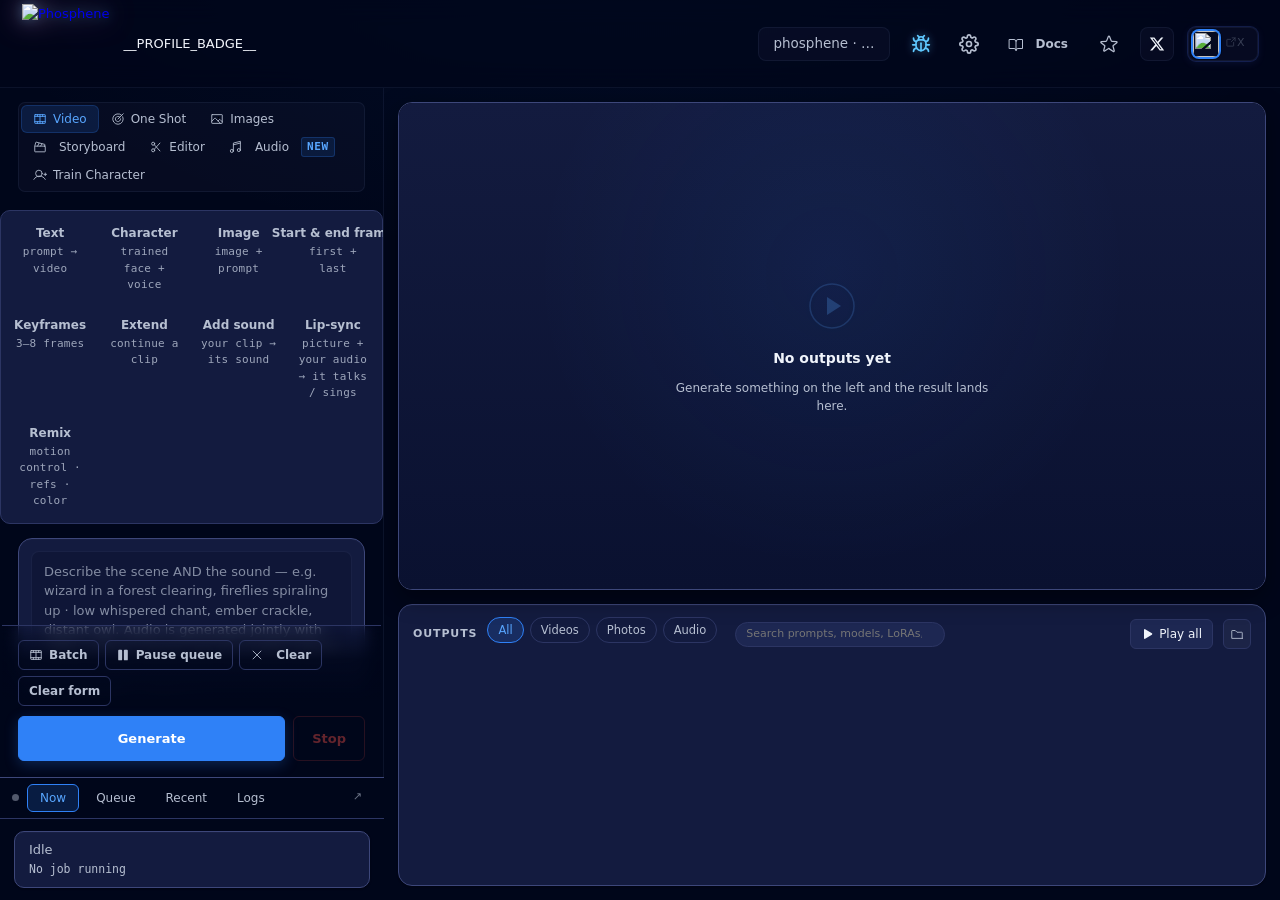
==== commit 21fd9d80: "tune(room tone): default the bed to -38 LUFS The bed is written at REF_LUFS (-18, speech level) and " ====
--- a/webapp/index.html
+++ b/webapp/index.html
@@ -406,6 +406,7 @@
            chooses any total anchor count from 3–8. -->
       <button type="button" class="mode-chip pill-btn" data-mode="keyframe" data-kf-default="multi">Keyframes<span class="mc-sub sub">3–8 frames</span></button>
       <button type="button" class="mode-chip pill-btn" data-mode="extend">Extend<span class="mc-sub sub">continue a clip</span></button>
+      <button type="button" class="mode-chip pill-btn" data-mode="v2a" data-h3-only title="Hailuo H3 — give a silent (or any) clip new sound made for its picture. The picture is kept exactly.">Add sound<span class="mc-sub sub">your clip → its sound</span></button>
       <!-- VA-01: lip-sync's only entrance used to be Audio tab → Music video
            → a folded "One shot (audio → video)" row that shared its name
            with the unrelated One Shot tab — nothing on the Video mode bar
@@ -663,7 +664,7 @@
           </div>
 
           <div class="mode-only" id="keyframeSection">
-            <h2>Start frame (frame 0)</h2>
+            <h2>Start frame (frame 0)<span class="h2-hint" data-h3-only> · optional on Hailuo H3</span></h2>
             <div class="picker" data-key="start_image">
               <div class="picker-drop" id="picker_drop_start_image">
                 <div class="picker-empty">
@@ -730,16 +731,22 @@
                extend-mode preset. Lives inside the composer card so the
                prompt sits below the source picker, mirroring the I2V flow. -->
           <div class="mode-only" id="extendSection">
-            <h2>Source video</h2>
+            <h2><span class="extend-only">Source video</span><span class="v2a-only">Clip to add sound to</span></h2>
+            <!-- 4.19: Hailuo H3 versions of this panel. Extend continues the
+                 clip from its last 17 frames AND their sound; Add sound keeps
+                 the picture exactly and generates only its audio. Both read
+                 the same source picker below. -->
+            <div class="hint h3-mode-hint extend-only" data-h3-only>Hailuo H3 continues this clip from its last 17 frames and their sound, so the motion and the voice carry on instead of restarting. Any clip works; an H3 clip continues on its own canvas. Describe what happens next in the prompt.</div>
+            <div class="hint h3-mode-hint v2a-only" data-h3-only>Hailuo H3 watches the clip and makes its sound — ambience, footsteps, impacts, voices — in sync with the picture. The picture is kept exactly as it is. Describe the sound you want in the prompt, or leave it short and H3 fills in what it sees.</div>
             <!-- VA-13: the clamp used to be a log line nobody saw until the
                  6-16 min render finished softer than the clip it extended.
                  extendClampNote is filled by refreshExtendClampNote() (from
                  BOOT.tier.extend_max_dim) on boot and on every mode switch
                  into Extend, so it's said BEFORE Generate every time. -->
-            <div class="hint" id="extendClampNote" style="margin-bottom:6px"></div>
+            <div class="hint" id="extendClampNote" style="margin-bottom:6px" data-ltx-only></div>
             <select id="extendSrcSelect" onchange="document.getElementById('video_path').value=this.value"></select>
             <input name="video_path" id="video_path" placeholder="/path/to/source.mp4" style="margin-top:6px">
-            <div class="row" style="margin-top:8px">
+            <div class="row extend-only" style="margin-top:8px">
               <div>
                 <label class="lbl">Extend by (seconds)</label>
                 <!-- min must align to step from value=2: with min=0.4 step=0.5 the
@@ -753,7 +760,7 @@
                 <input type="hidden" name="extend_frames" id="extend_frames" value="6">
                 <div class="hint" id="extendDurationHint" style="margin-top:4px" title="6 latent frames × 8 video frames at 24 fps">Adds 2.0 s</div>
               </div>
-              <div>
+              <div data-ltx-only>
                 <label class="lbl">Direction</label>
                 <select name="extend_direction" id="extend_direction">
                   <option value="after" selected>After</option>
@@ -769,7 +776,7 @@
                  sampler's stage_1/stage_2 step model. Same labels make it
                  visually clear both intents live in the Q8 family without
                  forcing the implementation onto the HQ sampler. -->
-            <label class="lbl" style="margin-top:10px">Quality</label>
+            <label class="lbl" style="margin-top:10px" data-ltx-only>Quality</label>
             <!-- VA-12: the "N steps · ~M min" text below is the pre-JS
                  fallback only — applyExtendPillPrices() (characters.js)
                  overwrites both spans from the server's real, clamped-canvas
@@ -777,7 +784,7 @@
                  switch. Static fallback values must still be the REAL
                  defaults (8 steps, not the old 12 this pill used to submit —
                  see setExtendMode). -->
-            <div class="pill-group cols-2 quality-strip" id="extendModeGroup">
+            <div class="pill-group cols-2 quality-strip" id="extendModeGroup" data-ltx-only>
               <button type="button" class="pill-btn pill-quality active" data-extend-mode="fast">
                 <span class="ql-name">Q8 Draft</span>
                 <span class="q-spec ql-spec sub">8 steps · 64 GB safe</span>
@@ -791,12 +798,12 @@
             </div>
             <input type="hidden" name="extend_steps" id="extend_steps" value="8">
             <input type="hidden" name="extend_cfg"   id="extend_cfg"   value="1.0">
-            <div class="hint">Each latent ≈ 8 frames (~0.33s). Q8 Pro runs the upstream Lightricks defaults but pushes 1280×704 into swap below the Roomy tier — it only appears there. Stick with Q8 Draft unless you've got more RAM.</div>
+            <div class="hint" data-ltx-only>Each latent ≈ 8 frames (~0.33s). Q8 Pro runs the upstream Lightricks defaults but pushes 1280×704 into swap below the Roomy tier — it only appears there. Stick with Q8 Draft unless you've got more RAM.</div>
             <!-- VA-13: Extend clamps to this Mac's tier cap and hands back
                  whatever it renders at, softer than the source it extended
                  into. This queues the fix behind it instead of leaving the
                  user to notice and do it by hand. -->
-            <label class="check" style="margin-top:8px">
+            <label class="check extend-only" style="margin-top:8px" data-ltx-only>
               <input type="checkbox" name="extend_face_fix_after" id="extendFaceFixAfter" value="1">
               Also run Upscale &amp; Face Fix after
             </label>
@@ -3897,6 +3904,21 @@
           <span class="cz-sum">a picture and a stretch of audio → one clip whose mouth follows the track</span>
         </summary>
         <div class="cz-body">
+        <!-- 4.19: which engine performs the track. LTX (the built-in a2v
+             pipeline) or Hailuo H3, which holds the supplied soundtrack and
+             renders the picture to it — face, body and room, with the
+             runner's own lip-sync contract. Hidden until the installed H3
+             runner can take a soundtrack (BOOT/status.h3.audio_drive). -->
+        <div class="a2v-engine" id="a2vEngineRow" hidden>
+          <span class="mf-label">Engine</span>
+          <div class="pill-group cols-2" id="a2vEngineGroup" role="radiogroup" aria-label="Lip-sync engine">
+            <button type="button" class="pill-btn active" role="radio" aria-checked="true" data-a2v-engine="ltx" onclick="setA2vEngine('ltx')">LTX<span class="sub">your audio drives the picture</span></button>
+            <button type="button" class="pill-btn" role="radio" aria-checked="false" data-a2v-engine="h3" onclick="setA2vEngine('h3')">Hailuo H3<span class="sub">performs it — face, body and room</span></button>
+          </div>
+          <div class="pill-group cols-3 a2v-h3-only" id="a2vH3QualityGroup" role="radiogroup" aria-label="Hailuo H3 canvas"></div>
+          <div class="hint a2v-h3-only" id="a2vH3Note">H3 keeps your track exactly as it is and renders the picture to it. Start on a closed-mouth, face-forward picture and say what the performance looks like — never "still" or "static".</div>
+        </div>
+
         <div class="composer-card">
           <div class="composer-refs">
             <div class="show">
@@ -4000,12 +4022,12 @@
         <div class="quick-settings">
           <div>
             <div class="mini-fields">
-              <div class="mf-cell">
+              <div class="mf-cell a2v-ltx-only">
                 <span class="mf-label">Width</span>
                 <input type="number" id="audioStudioWidth" value="1024" min="256" max="1920" step="32"
                        oninput="audioStudioDurationChanged()">
               </div>
-              <div class="mf-cell">
+              <div class="mf-cell a2v-ltx-only">
                 <span class="mf-label">Height</span>
                 <input type="number" id="audioStudioHeight" value="576" min="256" max="1920" step="32"
                        oninput="audioStudioDurationChanged()">
@@ -4061,7 +4083,7 @@
                    decide with the same information the maintainer has. -->
               <div class="hint" id="audioStudioDurationWarn" style="margin-top:4px; display:none"></div>
             </div>
-            <div class="mf-cell" style="margin-top:8px">
+            <div class="mf-cell a2v-ltx-only" style="margin-top:8px">
               <span class="mf-label">Audio conditioning strength</span>
               <!-- Starts on AUTO and stays there until the thumb is dragged:
                    the two A2V pipelines read this number differently and only
@@ -4186,12 +4208,12 @@
         <p class="ed-rt-sub">Background noise under the whole __SEQ__, so cuts never drop to silence.</p>
         <select class="sb-input ed-rt-pick" id="edRtVariant" aria-label="Which room tone"
                 onchange="edRtPick()"></select>
-        <label class="ed-rt-level" title="How loud the bed plays, in LUFS. Dialogue sits around −16; −27 is clearly there without competing. The render applies exactly this.">
+        <label class="ed-rt-level" title="How loud the bed plays, in LUFS. Dialogue sits around −16; −38 is a bed you stop hearing, −27 is clearly there. The render applies exactly this.">
           <span>Level</span>
-          <input type="range" id="edRtLevel" min="-45" max="-18" step="1" value="-27"
+          <input type="range" id="edRtLevel" min="-45" max="-18" step="1" value="-38"
                  aria-label="Room tone level in LUFS"
                  oninput="edRtLevelSlide(this.value)" onchange="edRtLevelCommit(this.value)">
-          <output id="edRtLevelOut">−27 LUFS</output>
+          <output id="edRtLevelOut">−38 LUFS</output>
         </label>
         <div class="ed-rt-acts">
           <button type="button" class="ghost-btn primary" id="edRtAdd" onclick="edRtApply('apply')">Add room tone</button>
@@ -4382,6 +4404,17 @@
             <path d="M3 8 L13 8 M9 4 L13 8 L9 12" stroke="currentColor" stroke-width="1.5" stroke-linecap="round" stroke-linejoin="round"/>
           </svg>
           <span class="po-act-label">Extend</span>
+        </button>
+        <!-- 4.19: Add sound — Hailuo H3 scores the clip on screen (its
+             picture is kept exactly). Shown only when the installed H3 runner
+             can (queue.js toggles it with the other player actions). -->
+        <button id="addSoundBtn" class="po-act" type="button" style="display:none"
+                onclick="useAsAddSoundSource()" title="Give this clip new sound made for its picture, with Hailuo H3 — the picture is kept exactly as it is">
+          <svg width="14" height="14" viewBox="0 0 16 16" fill="none" aria-hidden="true">
+            <path d="M2.5 6.5 H5 L8.5 3.5 V12.5 L5 9.5 H2.5 Z" stroke="currentColor" stroke-width="1.4" stroke-linejoin="round"/>
+            <path d="M11 6 Q12.5 8 11 10 M12.8 4.5 Q15.4 8 12.8 11.5" stroke="currentColor" stroke-width="1.4" stroke-linecap="round"/>
+          </svg>
+          <span class="po-act-label">Add sound</span>
         </button>
         <!-- VA-36 / "Continue the song": on a lip-sync (a2v) clip, Extend
              regenerates LTX's own joint audio over the new frames — a
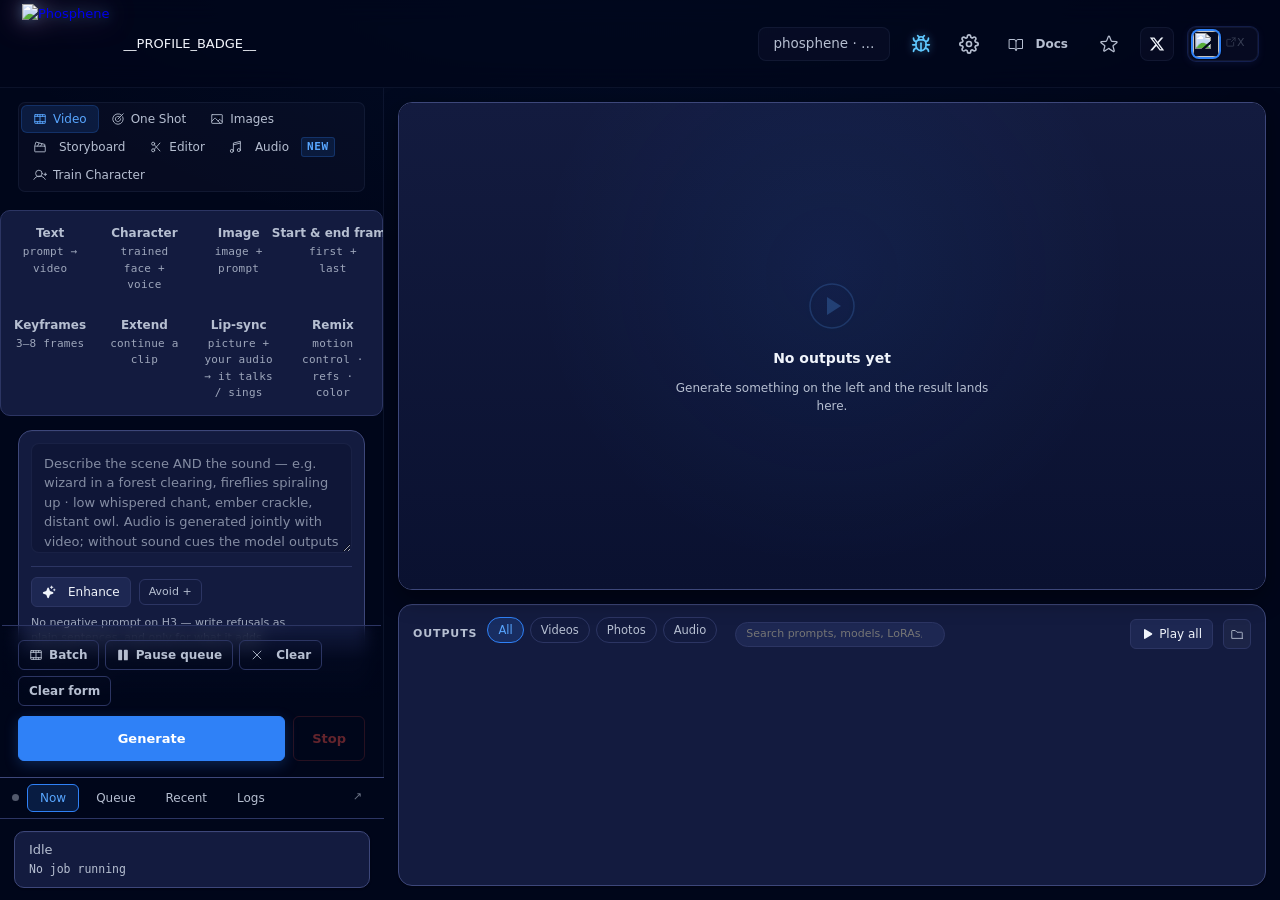
==== commit a139911b: "tune(room tone): default the bed to -38 LUFS The bed is written at REF_LUFS (-18, speech level) and " ====
--- a/webapp/index.html
+++ b/webapp/index.html
@@ -406,7 +406,6 @@
            chooses any total anchor count from 3–8. -->
       <button type="button" class="mode-chip pill-btn" data-mode="keyframe" data-kf-default="multi">Keyframes<span class="mc-sub sub">3–8 frames</span></button>
       <button type="button" class="mode-chip pill-btn" data-mode="extend">Extend<span class="mc-sub sub">continue a clip</span></button>
-      <button type="button" class="mode-chip pill-btn" data-mode="v2a" data-h3-only title="Hailuo H3 — give a silent (or any) clip new sound made for its picture. The picture is kept exactly.">Add sound<span class="mc-sub sub">your clip → its sound</span></button>
       <!-- VA-01: lip-sync's only entrance used to be Audio tab → Music video
            → a folded "One shot (audio → video)" row that shared its name
            with the unrelated One Shot tab — nothing on the Video mode bar
@@ -664,7 +663,7 @@
           </div>
 
           <div class="mode-only" id="keyframeSection">
-            <h2>Start frame (frame 0)<span class="h2-hint" data-h3-only> · optional on Hailuo H3</span></h2>
+            <h2>Start frame (frame 0)</h2>
             <div class="picker" data-key="start_image">
               <div class="picker-drop" id="picker_drop_start_image">
                 <div class="picker-empty">
@@ -731,22 +730,16 @@
                extend-mode preset. Lives inside the composer card so the
                prompt sits below the source picker, mirroring the I2V flow. -->
           <div class="mode-only" id="extendSection">
-            <h2><span class="extend-only">Source video</span><span class="v2a-only">Clip to add sound to</span></h2>
-            <!-- 4.19: Hailuo H3 versions of this panel. Extend continues the
-                 clip from its last 17 frames AND their sound; Add sound keeps
-                 the picture exactly and generates only its audio. Both read
-                 the same source picker below. -->
-            <div class="hint h3-mode-hint extend-only" data-h3-only>Hailuo H3 continues this clip from its last 17 frames and their sound, so the motion and the voice carry on instead of restarting. Any clip works; an H3 clip continues on its own canvas. Describe what happens next in the prompt.</div>
-            <div class="hint h3-mode-hint v2a-only" data-h3-only>Hailuo H3 watches the clip and makes its sound — ambience, footsteps, impacts, voices — in sync with the picture. The picture is kept exactly as it is. Describe the sound you want in the prompt, or leave it short and H3 fills in what it sees.</div>
+            <h2>Source video</h2>
             <!-- VA-13: the clamp used to be a log line nobody saw until the
                  6-16 min render finished softer than the clip it extended.
                  extendClampNote is filled by refreshExtendClampNote() (from
                  BOOT.tier.extend_max_dim) on boot and on every mode switch
                  into Extend, so it's said BEFORE Generate every time. -->
-            <div class="hint" id="extendClampNote" style="margin-bottom:6px" data-ltx-only></div>
+            <div class="hint" id="extendClampNote" style="margin-bottom:6px"></div>
             <select id="extendSrcSelect" onchange="document.getElementById('video_path').value=this.value"></select>
             <input name="video_path" id="video_path" placeholder="/path/to/source.mp4" style="margin-top:6px">
-            <div class="row extend-only" style="margin-top:8px">
+            <div class="row" style="margin-top:8px">
               <div>
                 <label class="lbl">Extend by (seconds)</label>
                 <!-- min must align to step from value=2: with min=0.4 step=0.5 the
@@ -760,7 +753,7 @@
                 <input type="hidden" name="extend_frames" id="extend_frames" value="6">
                 <div class="hint" id="extendDurationHint" style="margin-top:4px" title="6 latent frames × 8 video frames at 24 fps">Adds 2.0 s</div>
               </div>
-              <div data-ltx-only>
+              <div>
                 <label class="lbl">Direction</label>
                 <select name="extend_direction" id="extend_direction">
                   <option value="after" selected>After</option>
@@ -776,7 +769,7 @@
                  sampler's stage_1/stage_2 step model. Same labels make it
                  visually clear both intents live in the Q8 family without
                  forcing the implementation onto the HQ sampler. -->
-            <label class="lbl" style="margin-top:10px" data-ltx-only>Quality</label>
+            <label class="lbl" style="margin-top:10px">Quality</label>
             <!-- VA-12: the "N steps · ~M min" text below is the pre-JS
                  fallback only — applyExtendPillPrices() (characters.js)
                  overwrites both spans from the server's real, clamped-canvas
@@ -784,7 +777,7 @@
                  switch. Static fallback values must still be the REAL
                  defaults (8 steps, not the old 12 this pill used to submit —
                  see setExtendMode). -->
-            <div class="pill-group cols-2 quality-strip" id="extendModeGroup" data-ltx-only>
+            <div class="pill-group cols-2 quality-strip" id="extendModeGroup">
               <button type="button" class="pill-btn pill-quality active" data-extend-mode="fast">
                 <span class="ql-name">Q8 Draft</span>
                 <span class="q-spec ql-spec sub">8 steps · 64 GB safe</span>
@@ -798,12 +791,12 @@
             </div>
             <input type="hidden" name="extend_steps" id="extend_steps" value="8">
             <input type="hidden" name="extend_cfg"   id="extend_cfg"   value="1.0">
-            <div class="hint" data-ltx-only>Each latent ≈ 8 frames (~0.33s). Q8 Pro runs the upstream Lightricks defaults but pushes 1280×704 into swap below the Roomy tier — it only appears there. Stick with Q8 Draft unless you've got more RAM.</div>
+            <div class="hint">Each latent ≈ 8 frames (~0.33s). Q8 Pro runs the upstream Lightricks defaults but pushes 1280×704 into swap below the Roomy tier — it only appears there. Stick with Q8 Draft unless you've got more RAM.</div>
             <!-- VA-13: Extend clamps to this Mac's tier cap and hands back
                  whatever it renders at, softer than the source it extended
                  into. This queues the fix behind it instead of leaving the
                  user to notice and do it by hand. -->
-            <label class="check extend-only" style="margin-top:8px" data-ltx-only>
+            <label class="check" style="margin-top:8px">
               <input type="checkbox" name="extend_face_fix_after" id="extendFaceFixAfter" value="1">
               Also run Upscale &amp; Face Fix after
             </label>
@@ -3904,21 +3897,6 @@
           <span class="cz-sum">a picture and a stretch of audio → one clip whose mouth follows the track</span>
         </summary>
         <div class="cz-body">
-        <!-- 4.19: which engine performs the track. LTX (the built-in a2v
-             pipeline) or Hailuo H3, which holds the supplied soundtrack and
-             renders the picture to it — face, body and room, with the
-             runner's own lip-sync contract. Hidden until the installed H3
-             runner can take a soundtrack (BOOT/status.h3.audio_drive). -->
-        <div class="a2v-engine" id="a2vEngineRow" hidden>
-          <span class="mf-label">Engine</span>
-          <div class="pill-group cols-2" id="a2vEngineGroup" role="radiogroup" aria-label="Lip-sync engine">
-            <button type="button" class="pill-btn active" role="radio" aria-checked="true" data-a2v-engine="ltx" onclick="setA2vEngine('ltx')">LTX<span class="sub">your audio drives the picture</span></button>
-            <button type="button" class="pill-btn" role="radio" aria-checked="false" data-a2v-engine="h3" onclick="setA2vEngine('h3')">Hailuo H3<span class="sub">performs it — face, body and room</span></button>
-          </div>
-          <div class="pill-group cols-3 a2v-h3-only" id="a2vH3QualityGroup" role="radiogroup" aria-label="Hailuo H3 canvas"></div>
-          <div class="hint a2v-h3-only" id="a2vH3Note">H3 keeps your track exactly as it is and renders the picture to it. Start on a closed-mouth, face-forward picture and say what the performance looks like — never "still" or "static".</div>
-        </div>
-
         <div class="composer-card">
           <div class="composer-refs">
             <div class="show">
@@ -4022,12 +4000,12 @@
         <div class="quick-settings">
           <div>
             <div class="mini-fields">
-              <div class="mf-cell a2v-ltx-only">
+              <div class="mf-cell">
                 <span class="mf-label">Width</span>
                 <input type="number" id="audioStudioWidth" value="1024" min="256" max="1920" step="32"
                        oninput="audioStudioDurationChanged()">
               </div>
-              <div class="mf-cell a2v-ltx-only">
+              <div class="mf-cell">
                 <span class="mf-label">Height</span>
                 <input type="number" id="audioStudioHeight" value="576" min="256" max="1920" step="32"
                        oninput="audioStudioDurationChanged()">
@@ -4083,7 +4061,7 @@
                    decide with the same information the maintainer has. -->
               <div class="hint" id="audioStudioDurationWarn" style="margin-top:4px; display:none"></div>
             </div>
-            <div class="mf-cell a2v-ltx-only" style="margin-top:8px">
+            <div class="mf-cell" style="margin-top:8px">
               <span class="mf-label">Audio conditioning strength</span>
               <!-- Starts on AUTO and stays there until the thumb is dragged:
                    the two A2V pipelines read this number differently and only
@@ -4404,17 +4382,6 @@
             <path d="M3 8 L13 8 M9 4 L13 8 L9 12" stroke="currentColor" stroke-width="1.5" stroke-linecap="round" stroke-linejoin="round"/>
           </svg>
           <span class="po-act-label">Extend</span>
-        </button>
-        <!-- 4.19: Add sound — Hailuo H3 scores the clip on screen (its
-             picture is kept exactly). Shown only when the installed H3 runner
-             can (queue.js toggles it with the other player actions). -->
-        <button id="addSoundBtn" class="po-act" type="button" style="display:none"
-                onclick="useAsAddSoundSource()" title="Give this clip new sound made for its picture, with Hailuo H3 — the picture is kept exactly as it is">
-          <svg width="14" height="14" viewBox="0 0 16 16" fill="none" aria-hidden="true">
-            <path d="M2.5 6.5 H5 L8.5 3.5 V12.5 L5 9.5 H2.5 Z" stroke="currentColor" stroke-width="1.4" stroke-linejoin="round"/>
-            <path d="M11 6 Q12.5 8 11 10 M12.8 4.5 Q15.4 8 12.8 11.5" stroke="currentColor" stroke-width="1.4" stroke-linecap="round"/>
-          </svg>
-          <span class="po-act-label">Add sound</span>
         </button>
         <!-- VA-36 / "Continue the song": on a lip-sync (a2v) clip, Extend
              regenerates LTX's own joint audio over the new frames — a
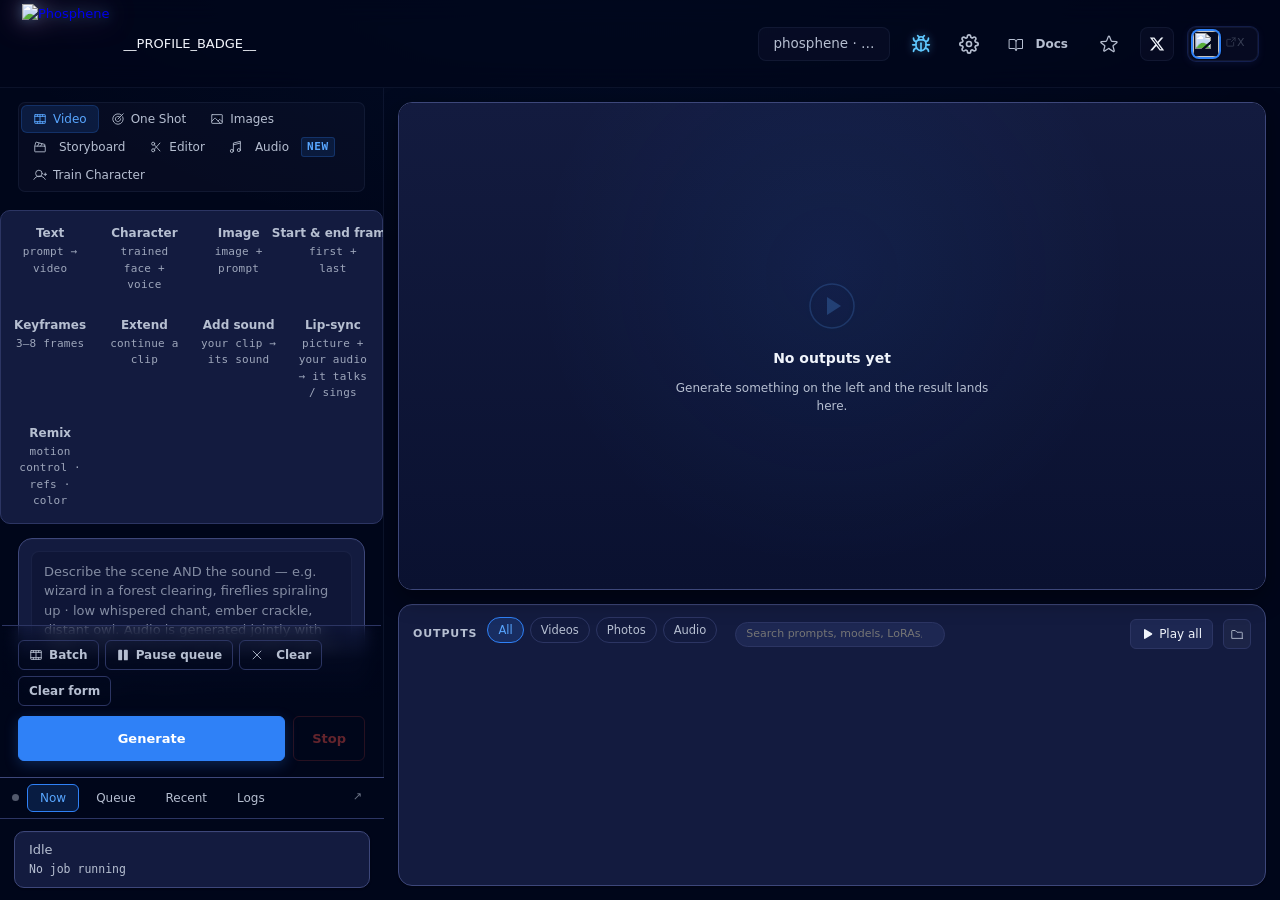
==== commit ca37cd5d: "feat(ltx): switch the LTX generation (2.3 <-> 2.5) from the panel Ingredients' reference adapter is " ====
--- a/webapp/index.html
+++ b/webapp/index.html
@@ -406,6 +406,7 @@
            chooses any total anchor count from 3–8. -->
       <button type="button" class="mode-chip pill-btn" data-mode="keyframe" data-kf-default="multi">Keyframes<span class="mc-sub sub">3–8 frames</span></button>
       <button type="button" class="mode-chip pill-btn" data-mode="extend">Extend<span class="mc-sub sub">continue a clip</span></button>
+      <button type="button" class="mode-chip pill-btn" data-mode="v2a" data-h3-only title="Hailuo H3 — give a silent (or any) clip new sound made for its picture. The picture is kept exactly.">Add sound<span class="mc-sub sub">your clip → its sound</span></button>
       <!-- VA-01: lip-sync's only entrance used to be Audio tab → Music video
            → a folded "One shot (audio → video)" row that shared its name
            with the unrelated One Shot tab — nothing on the Video mode bar
@@ -465,6 +466,10 @@
              2.5 does the pixels. Works on any clip in Outputs. -->
         <button type="button" class="mode-chip pill-btn" data-remix="upscale" title="Upscale &amp; Face Fix — LTX-2.5 Pixel Spatial Upscaler IC-LoRA. Re-renders a clip at twice its size with real generated detail (not a filter) and keeps the face and the sound. Made for H3 drafts, works on any clip. One click from any clip: the Upscale &amp; Face Fix button under the player.">Upscale &amp; Face Fix<span class="mc-sub sub">any clip → 2× sharper · face kept</span></button>
       </div>
+      <!-- One LTX generation runs at a time (2.3 or 2.5). Filled by
+           renderLtxGenSwitch() ONLY when this install has both; empty and
+           hidden otherwise. Ingredients needs 2.3, so the switch sits with it. -->
+      <div id="ltxGenSwitch" class="eng-gen eng-gen-inline" hidden></div>
     </div>
 
     <form id="genForm">
@@ -663,7 +668,7 @@
           </div>
 
           <div class="mode-only" id="keyframeSection">
-            <h2>Start frame (frame 0)</h2>
+            <h2>Start frame (frame 0)<span class="h2-hint" data-h3-only> · optional on Hailuo H3</span></h2>
             <div class="picker" data-key="start_image">
               <div class="picker-drop" id="picker_drop_start_image">
                 <div class="picker-empty">
@@ -730,16 +735,22 @@
                extend-mode preset. Lives inside the composer card so the
                prompt sits below the source picker, mirroring the I2V flow. -->
           <div class="mode-only" id="extendSection">
-            <h2>Source video</h2>
+            <h2><span class="extend-only">Source video</span><span class="v2a-only">Clip to add sound to</span></h2>
+            <!-- 4.19: Hailuo H3 versions of this panel. Extend continues the
+                 clip from its last 17 frames AND their sound; Add sound keeps
+                 the picture exactly and generates only its audio. Both read
+                 the same source picker below. -->
+            <div class="hint h3-mode-hint extend-only" data-h3-only>Hailuo H3 continues this clip from its last 17 frames and their sound, so the motion and the voice carry on instead of restarting. Any clip works; an H3 clip continues on its own canvas. Describe what happens next in the prompt.</div>
+            <div class="hint h3-mode-hint v2a-only" data-h3-only>Hailuo H3 watches the clip and makes its sound — ambience, footsteps, impacts, voices — in sync with the picture. The picture is kept exactly as it is. Describe the sound you want in the prompt, or leave it short and H3 fills in what it sees.</div>
             <!-- VA-13: the clamp used to be a log line nobody saw until the
                  6-16 min render finished softer than the clip it extended.
                  extendClampNote is filled by refreshExtendClampNote() (from
                  BOOT.tier.extend_max_dim) on boot and on every mode switch
                  into Extend, so it's said BEFORE Generate every time. -->
-            <div class="hint" id="extendClampNote" style="margin-bottom:6px"></div>
+            <div class="hint" id="extendClampNote" style="margin-bottom:6px" data-ltx-only></div>
             <select id="extendSrcSelect" onchange="document.getElementById('video_path').value=this.value"></select>
             <input name="video_path" id="video_path" placeholder="/path/to/source.mp4" style="margin-top:6px">
-            <div class="row" style="margin-top:8px">
+            <div class="row extend-only" style="margin-top:8px">
               <div>
                 <label class="lbl">Extend by (seconds)</label>
                 <!-- min must align to step from value=2: with min=0.4 step=0.5 the
@@ -753,7 +764,7 @@
                 <input type="hidden" name="extend_frames" id="extend_frames" value="6">
                 <div class="hint" id="extendDurationHint" style="margin-top:4px" title="6 latent frames × 8 video frames at 24 fps">Adds 2.0 s</div>
               </div>
-              <div>
+              <div data-ltx-only>
                 <label class="lbl">Direction</label>
                 <select name="extend_direction" id="extend_direction">
                   <option value="after" selected>After</option>
@@ -769,7 +780,7 @@
                  sampler's stage_1/stage_2 step model. Same labels make it
                  visually clear both intents live in the Q8 family without
                  forcing the implementation onto the HQ sampler. -->
-            <label class="lbl" style="margin-top:10px">Quality</label>
+            <label class="lbl" style="margin-top:10px" data-ltx-only>Quality</label>
             <!-- VA-12: the "N steps · ~M min" text below is the pre-JS
                  fallback only — applyExtendPillPrices() (characters.js)
                  overwrites both spans from the server's real, clamped-canvas
@@ -777,7 +788,7 @@
                  switch. Static fallback values must still be the REAL
                  defaults (8 steps, not the old 12 this pill used to submit —
                  see setExtendMode). -->
-            <div class="pill-group cols-2 quality-strip" id="extendModeGroup">
+            <div class="pill-group cols-2 quality-strip" id="extendModeGroup" data-ltx-only>
               <button type="button" class="pill-btn pill-quality active" data-extend-mode="fast">
                 <span class="ql-name">Q8 Draft</span>
                 <span class="q-spec ql-spec sub">8 steps · 64 GB safe</span>
@@ -791,12 +802,12 @@
             </div>
             <input type="hidden" name="extend_steps" id="extend_steps" value="8">
             <input type="hidden" name="extend_cfg"   id="extend_cfg"   value="1.0">
-            <div class="hint">Each latent ≈ 8 frames (~0.33s). Q8 Pro runs the upstream Lightricks defaults but pushes 1280×704 into swap below the Roomy tier — it only appears there. Stick with Q8 Draft unless you've got more RAM.</div>
+            <div class="hint" data-ltx-only>Each latent ≈ 8 frames (~0.33s). Q8 Pro runs the upstream Lightricks defaults but pushes 1280×704 into swap below the Roomy tier — it only appears there. Stick with Q8 Draft unless you've got more RAM.</div>
             <!-- VA-13: Extend clamps to this Mac's tier cap and hands back
                  whatever it renders at, softer than the source it extended
                  into. This queues the fix behind it instead of leaving the
                  user to notice and do it by hand. -->
-            <label class="check" style="margin-top:8px">
+            <label class="check extend-only" style="margin-top:8px" data-ltx-only>
               <input type="checkbox" name="extend_face_fix_after" id="extendFaceFixAfter" value="1">
               Also run Upscale &amp; Face Fix after
             </label>
@@ -3897,6 +3908,21 @@
           <span class="cz-sum">a picture and a stretch of audio → one clip whose mouth follows the track</span>
         </summary>
         <div class="cz-body">
+        <!-- 4.19: which engine performs the track. LTX (the built-in a2v
+             pipeline) or Hailuo H3, which holds the supplied soundtrack and
+             renders the picture to it — face, body and room, with the
+             runner's own lip-sync contract. Hidden until the installed H3
+             runner can take a soundtrack (BOOT/status.h3.audio_drive). -->
+        <div class="a2v-engine" id="a2vEngineRow" hidden>
+          <span class="mf-label">Engine</span>
+          <div class="pill-group cols-2" id="a2vEngineGroup" role="radiogroup" aria-label="Lip-sync engine">
+            <button type="button" class="pill-btn active" role="radio" aria-checked="true" data-a2v-engine="ltx" onclick="setA2vEngine('ltx')">LTX<span class="sub">your audio drives the picture</span></button>
+            <button type="button" class="pill-btn" role="radio" aria-checked="false" data-a2v-engine="h3" onclick="setA2vEngine('h3')">Hailuo H3<span class="sub">performs it — face, body and room</span></button>
+          </div>
+          <div class="pill-group cols-3 a2v-h3-only" id="a2vH3QualityGroup" role="radiogroup" aria-label="Hailuo H3 canvas"></div>
+          <div class="hint a2v-h3-only" id="a2vH3Note">H3 keeps your track exactly as it is and renders the picture to it. Start on a closed-mouth, face-forward picture and say what the performance looks like — never "still" or "static".</div>
+        </div>
+
         <div class="composer-card">
           <div class="composer-refs">
             <div class="show">
@@ -4000,12 +4026,12 @@
         <div class="quick-settings">
           <div>
             <div class="mini-fields">
-              <div class="mf-cell">
+              <div class="mf-cell a2v-ltx-only">
                 <span class="mf-label">Width</span>
                 <input type="number" id="audioStudioWidth" value="1024" min="256" max="1920" step="32"
                        oninput="audioStudioDurationChanged()">
               </div>
-              <div class="mf-cell">
+              <div class="mf-cell a2v-ltx-only">
                 <span class="mf-label">Height</span>
                 <input type="number" id="audioStudioHeight" value="576" min="256" max="1920" step="32"
                        oninput="audioStudioDurationChanged()">
@@ -4061,7 +4087,7 @@
                    decide with the same information the maintainer has. -->
               <div class="hint" id="audioStudioDurationWarn" style="margin-top:4px; display:none"></div>
             </div>
-            <div class="mf-cell" style="margin-top:8px">
+            <div class="mf-cell a2v-ltx-only" style="margin-top:8px">
               <span class="mf-label">Audio conditioning strength</span>
               <!-- Starts on AUTO and stays there until the thumb is dragged:
                    the two A2V pipelines read this number differently and only
@@ -4186,12 +4212,12 @@
         <p class="ed-rt-sub">Background noise under the whole __SEQ__, so cuts never drop to silence.</p>
         <select class="sb-input ed-rt-pick" id="edRtVariant" aria-label="Which room tone"
                 onchange="edRtPick()"></select>
-        <label class="ed-rt-level" title="How loud the bed plays, in LUFS. Dialogue sits around −16; −38 is a bed you stop hearing, −27 is clearly there. The render applies exactly this.">
+        <label class="ed-rt-level" title="How loud the bed plays, in LUFS. Dialogue sits around −16; −27 is clearly there without competing. The render applies exactly this.">
           <span>Level</span>
-          <input type="range" id="edRtLevel" min="-45" max="-18" step="1" value="-38"
+          <input type="range" id="edRtLevel" min="-45" max="-18" step="1" value="-27"
                  aria-label="Room tone level in LUFS"
                  oninput="edRtLevelSlide(this.value)" onchange="edRtLevelCommit(this.value)">
-          <output id="edRtLevelOut">−38 LUFS</output>
+          <output id="edRtLevelOut">−27 LUFS</output>
         </label>
         <div class="ed-rt-acts">
           <button type="button" class="ghost-btn primary" id="edRtAdd" onclick="edRtApply('apply')">Add room tone</button>
@@ -4382,6 +4408,17 @@
             <path d="M3 8 L13 8 M9 4 L13 8 L9 12" stroke="currentColor" stroke-width="1.5" stroke-linecap="round" stroke-linejoin="round"/>
           </svg>
           <span class="po-act-label">Extend</span>
+        </button>
+        <!-- 4.19: Add sound — Hailuo H3 scores the clip on screen (its
+             picture is kept exactly). Shown only when the installed H3 runner
+             can (queue.js toggles it with the other player actions). -->
+        <button id="addSoundBtn" class="po-act" type="button" style="display:none"
+                onclick="useAsAddSoundSource()" title="Give this clip new sound made for its picture, with Hailuo H3 — the picture is kept exactly as it is">
+          <svg width="14" height="14" viewBox="0 0 16 16" fill="none" aria-hidden="true">
+            <path d="M2.5 6.5 H5 L8.5 3.5 V12.5 L5 9.5 H2.5 Z" stroke="currentColor" stroke-width="1.4" stroke-linejoin="round"/>
+            <path d="M11 6 Q12.5 8 11 10 M12.8 4.5 Q15.4 8 12.8 11.5" stroke="currentColor" stroke-width="1.4" stroke-linecap="round"/>
+          </svg>
+          <span class="po-act-label">Add sound</span>
         </button>
         <!-- VA-36 / "Continue the song": on a lip-sync (a2v) clip, Extend
              regenerates LTX's own joint audio over the new frames — a
--- a/webapp/style/panel.css
+++ b/webapp/style/panel.css
@@ -3983,8 +3983,8 @@
        reason in the title, and the same reason into #engineRowNote if
        they click. Hiding a capability is only kind when there is nothing
        to say; there is something to say here. */
-    body[data-cap-tier="q4"] #modeGroup [data-mode="keyframe"],
-    body[data-cap-tier="q4"] #modeGroup [data-mode="extend"] {
+    body[data-cap-tier="q4"]:not([data-engine="h3"]) #modeGroup [data-mode="keyframe"],
+    body[data-cap-tier="q4"]:not([data-engine="h3"]) #modeGroup [data-mode="extend"] {
       display: none !important;
     }
 
@@ -6133,6 +6133,9 @@
     .pill-btn:disabled, .pill-btn.disabled {
       opacity: 0.45; cursor: not-allowed; pointer-events: none;
     }
+    /* Unavailable on this generation, but one click switches to one that can. */
+    .pill-btn.needs-switch { opacity: 0.6; cursor: pointer; }
+    .pill-btn.needs-switch:hover { opacity: 0.9; }
 
     /* Quality pills (Y1.013) — richer than the standard pill-btn so each
        button can carry: name, dimensions+time, model+tier requirement.
@@ -7664,6 +7667,7 @@
     .live-stage-stop {
       pointer-events: auto;
       align-self: center;
+      width: auto; flex: 0 0 auto;  /* the panel-wide `button { width:100% }` stretched this over the ETA text */
       height: 29px; padding: 0 11px;
       border-radius: var(--r-pill);
       border: 1px solid rgba(255,255,255,.2);
@@ -10522,6 +10526,30 @@
     .eng-opt-top { display: flex; align-items: center; gap: 6px; flex-wrap: wrap; }
     .eng-opt-sub { font-size: 11.5px; color: var(--ink-500, #98a0b3); line-height: 1.35; }
     .eng-tick { width: 13px; height: 13px; color: var(--eng-accent, currentColor); flex: 0 0 auto; margin-top: 3px; }
+    /* LTX generation switch: a footer row inside the engine menu. */
+    #engineMenu .eng-gen {
+      display: flex; flex-wrap: wrap; align-items: center; gap: 6px 10px;
+      margin-top: 4px; padding: 8px 10px 6px;
+      border-top: 1px solid var(--line, #262a33);
+    }
+    .eng-gen-label { font-size: 11.5px; font-weight: 600; color: var(--ink-500, #98a0b3); }
+    .eng-gen-btns { display: inline-flex; gap: 4px; }
+    .eng-gen-btn {
+      padding: 3px 10px; border-radius: 7px; cursor: pointer;
+      border: 1px solid var(--line, #262a33); background: transparent;
+      color: var(--ink, #e8eaf0); font-size: 12px; font-weight: 600;
+    }
+    .eng-gen-btn:hover { background: rgba(255,255,255,.05); }
+    .eng-gen-btn.active {
+      cursor: default; color: var(--eng-accent, currentColor);
+      background: var(--eng-dim, rgba(255,255,255,.07));
+      border-color: var(--eng-soft, var(--line, #262a33));
+    }
+    /* Same switch, placed under the Remix chips instead of in the menu. */
+    #ltxGenSwitch.eng-gen-inline { margin-top: 9px; padding: 8px 0 0; border-top: 1px solid var(--line, #262a33); display: flex; flex-wrap: wrap; align-items: center; gap: 6px 10px; }
+    #ltxGenSwitch[hidden] { display: none; }
+    #ltxGenSwitch .eng-gen-note { flex: 1 1 auto; }
+    .eng-gen-note { flex: 1 0 100%; font-size: 11px; color: var(--ink-500, #98a0b3); line-height: 1.35; }
     /* Inert = real but unreachable right now; still listed, visibly muted. */
     .eng-opt.inert { opacity: .58; }
     .eng-opt.needs-install .eng-badge.offer { color: var(--eng-accent, currentColor); }
@@ -12650,3 +12678,31 @@
 /* FILM-39 (4.17): the SLOW flag on a clip is a button — click runs Prepare. */
 .sbe-slow-flag { cursor: pointer; pointer-events: auto; }
 .sbe-slow-flag:hover { color: var(--accent-bright, var(--accent)); }
+
+/* ===== 4.19 — Hailuo H3 media modes (Extend / Add sound share #extendSection) =====
+   Add sound reuses Extend's source picker; everything that only means "extend"
+   folds while the form is in Add sound, and the reverse. H3's Length strip
+   means nothing for either (the clip, or the seconds asked for, decide the
+   length), so it folds while H3 renders them. */
+body[data-vmode="v2a"] #extendSection .extend-only { display: none !important; }
+body:not([data-vmode="v2a"]) #extendSection .v2a-only { display: none !important; }
+body[data-engine="h3"][data-vmode="extend"] #h3LengthGroup,
+body[data-engine="h3"][data-vmode="extend"] #h3LengthLabel,
+body[data-engine="h3"][data-vmode="v2a"] #h3LengthGroup,
+body[data-engine="h3"][data-vmode="v2a"] #h3LengthLabel { display: none !important; }
+#extendSection .h3-mode-hint {
+  margin: 0 0 10px; padding: 9px 11px; border-radius: 10px;
+  border: 1px solid var(--eng-soft, rgba(255,46,159,0.42));
+  background: var(--eng-dim, rgba(255,46,159,0.14));
+  color: var(--text, #e8e8ef); line-height: 1.45;
+}
+
+/* ===== 4.19 — Lip-sync engine choice (LTX | Hailuo H3) ===== */
+.a2v-engine { display: flex; flex-direction: column; gap: 8px; margin: 10px 0 4px; }
+.a2v-engine[hidden] { display: none !important; }
+.a2v-engine .pill-btn { display: flex; flex-direction: column; align-items: flex-start; gap: 2px; text-align: left; }
+.a2v-engine .pill-btn .sub { font-size: 11px; opacity: .72; }
+.a2v-engine [data-a2v-engine="h3"].active { border-color: rgba(255,46,159,0.55); box-shadow: inset 0 0 0 1px rgba(255,46,159,0.35); }
+#a2vH3QualityGroup .pill-btn { align-items: center; text-align: center; }
+#mvOneShotDetails:not([data-a2v-engine="h3"]) .a2v-h3-only { display: none !important; }
+#mvOneShotDetails[data-a2v-engine="h3"] .a2v-ltx-only { display: none !important; }
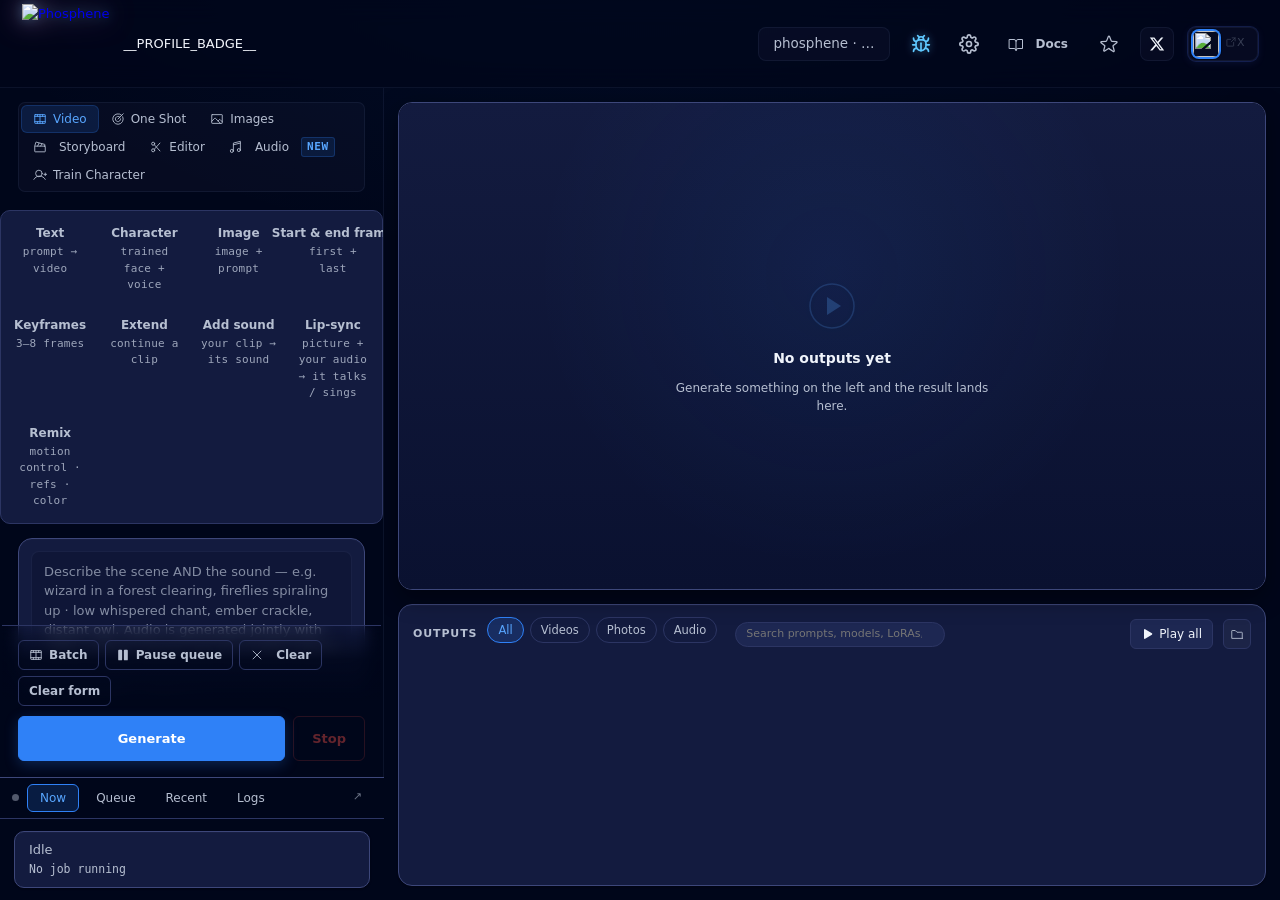
==== commit fb32bae3: "release(v4.19.2): Ingredients works on LTX-2.3 again, High 720p renders High, and fewer renders fail" ====
--- a/webapp/index.html
+++ b/webapp/index.html
@@ -4212,12 +4212,12 @@
         <p class="ed-rt-sub">Background noise under the whole __SEQ__, so cuts never drop to silence.</p>
         <select class="sb-input ed-rt-pick" id="edRtVariant" aria-label="Which room tone"
                 onchange="edRtPick()"></select>
-        <label class="ed-rt-level" title="How loud the bed plays, in LUFS. Dialogue sits around −16; −27 is clearly there without competing. The render applies exactly this.">
+        <label class="ed-rt-level" title="How loud the bed plays, in LUFS. Dialogue sits around −16; −38 is a bed you stop hearing, −27 is clearly there. The render applies exactly this.">
           <span>Level</span>
-          <input type="range" id="edRtLevel" min="-45" max="-18" step="1" value="-27"
+          <input type="range" id="edRtLevel" min="-45" max="-18" step="1" value="-38"
                  aria-label="Room tone level in LUFS"
                  oninput="edRtLevelSlide(this.value)" onchange="edRtLevelCommit(this.value)">
-          <output id="edRtLevelOut">−27 LUFS</output>
+          <output id="edRtLevelOut">−38 LUFS</output>
         </label>
         <div class="ed-rt-acts">
           <button type="button" class="ghost-btn primary" id="edRtAdd" onclick="edRtApply('apply')">Add room tone</button>
